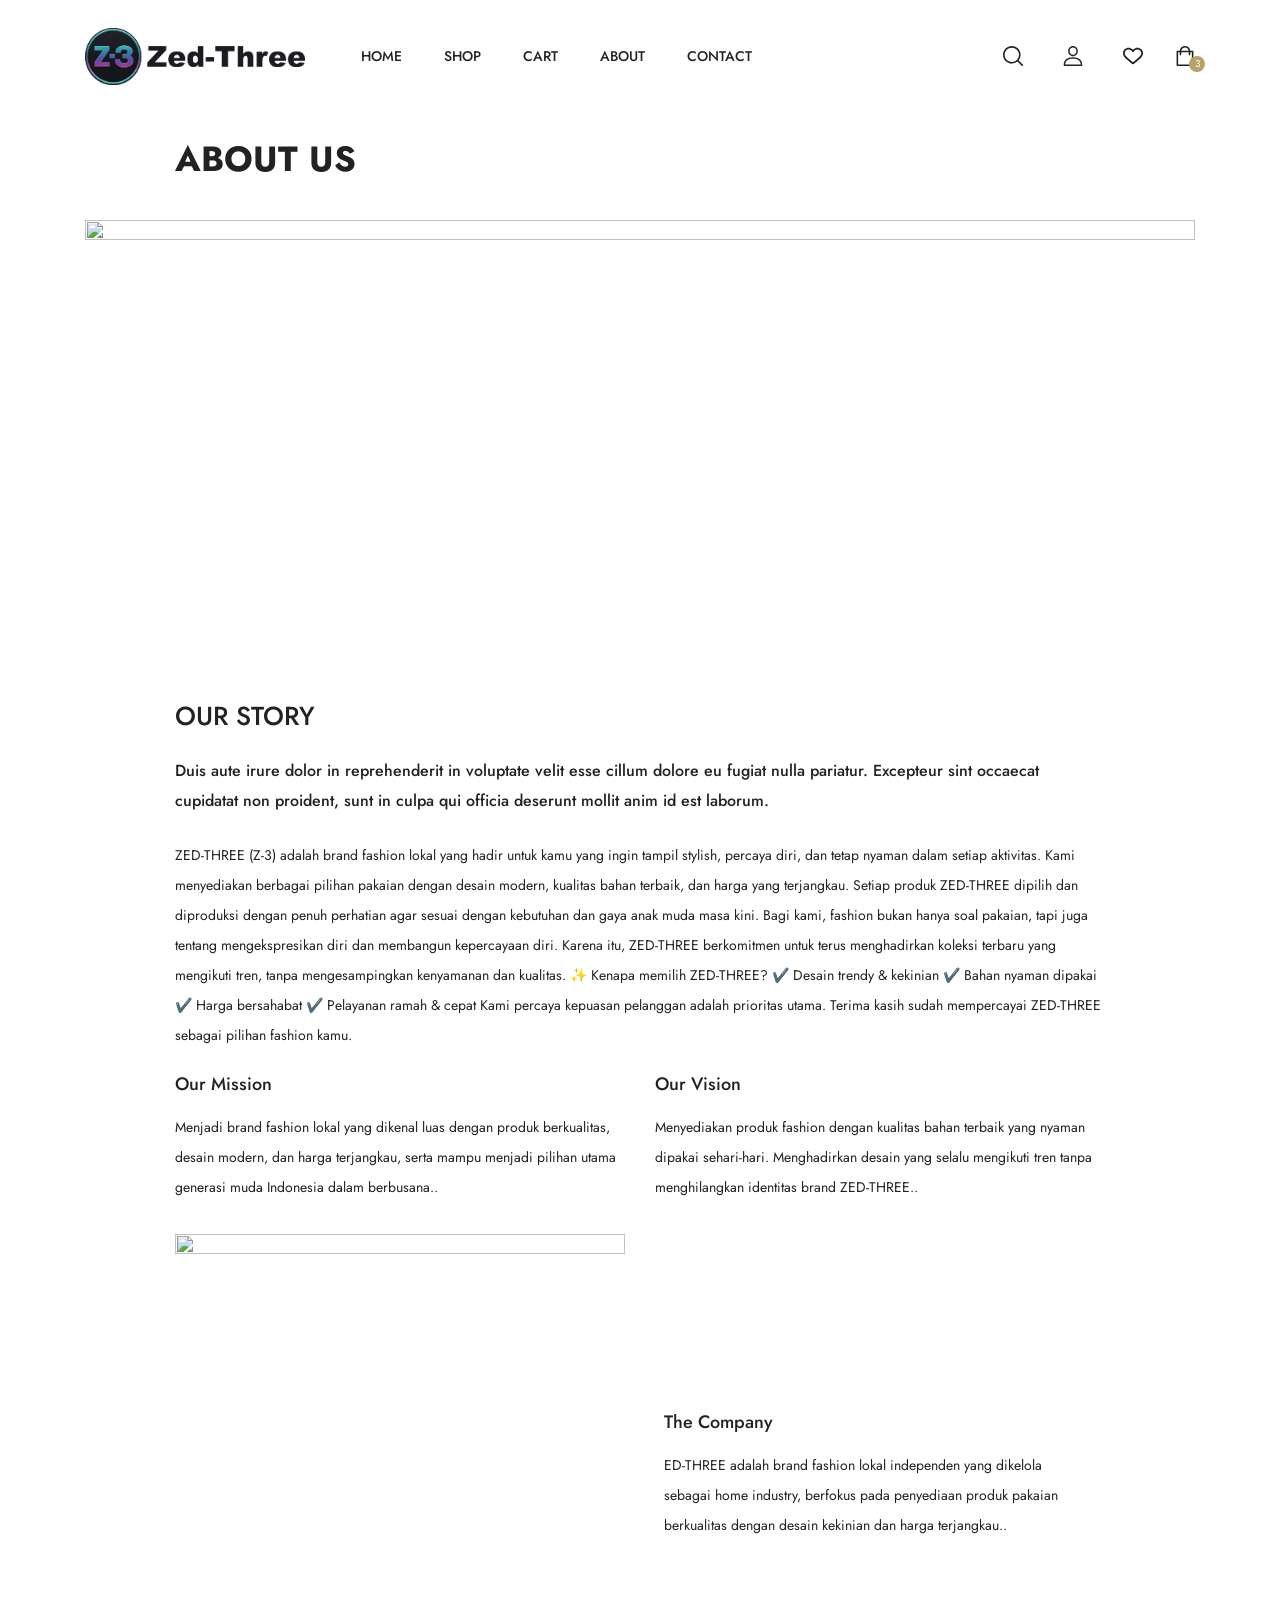
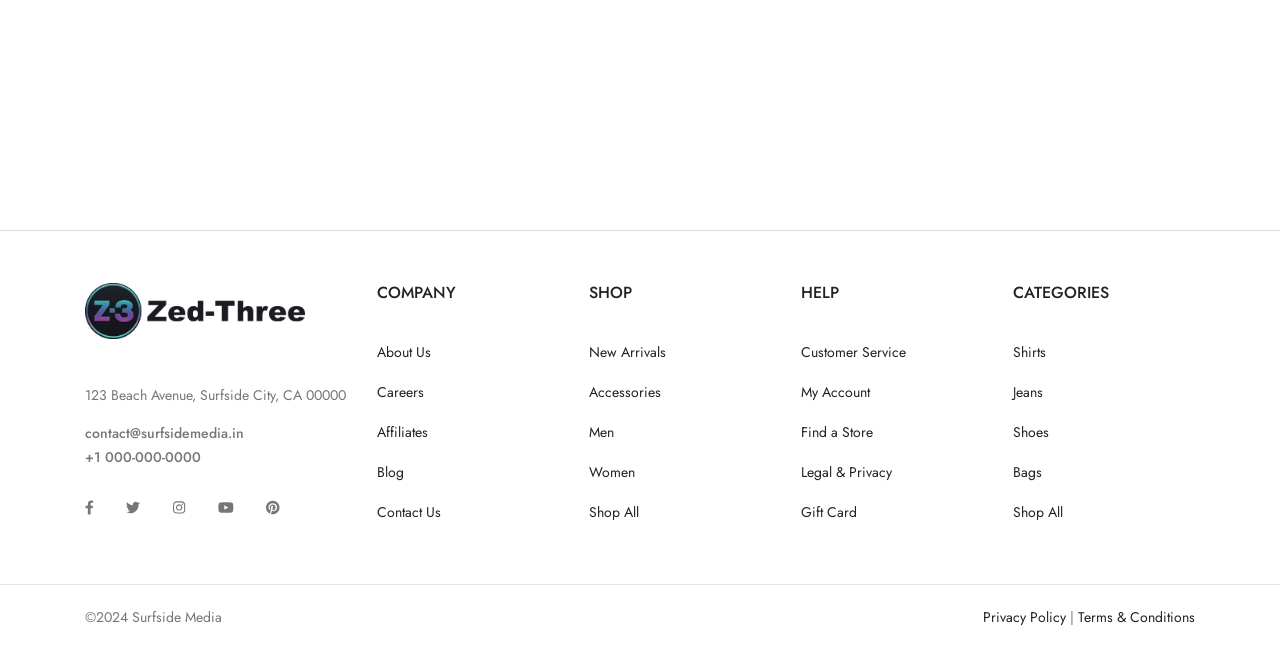
==== about.html @ 5938cc06 "Update about.html" ====
<!DOCTYPE html>
<html dir="ltr" lang="en-US">

<head>
  <title>Surfside Media</title>
  <meta name="viewport" content="width=device-width, initial-scale=1" />
  <meta http-equiv="content-type" content="text/html; charset=utf-8" />
  <meta name="author" content="surfside media" />
  <link rel="shortcut icon" href="assets/images/favicon.ico" type="image/x-icon">
  <link rel="preconnect" href="https://fonts.gstatic.com/">
  <link
    href="https://fonts.googleapis.com/css2?family=Jost:ital,wght@0,200;0,300;0,400;0,500;0,600;0,700;0,800;0,900;1,200;1,300;1,400;1,500;1,600;1,700;1,800;1,900&amp;display=swap"
    rel="stylesheet">
  <link href="https://fonts.googleapis.com/css2?family=Allura&amp;display=swap" rel="stylesheet">
  <link rel="stylesheet" href="assets/css/plugins/swiper.min.css" type="text/css" />
  <link rel="stylesheet" href="assets/css/style.css" type="text/css" />
  <link rel="stylesheet" href="assets/css/custom.css" type="text/css" />
  <link rel="stylesheet" href="https://cdnjs.cloudflare.com/ajax/libs/font-awesome/4.7.0/css/font-awesome.min.css" integrity="sha512-SfTiTlX6kk+qitfevl/7LibUOeJWlt9rbyDn92a1DqWOw9vWG2MFoays0sgObmWazO5BQPiFucnnEAjpAB+/Sw==" crossorigin="anonymous" referrerpolicy="no-referrer">
</head>


<body class="gradient-bg">
  <svg class="d-none">
    <symbol id="icon_nav" viewBox="0 0 25 18">
      <rect width="25" height="2" />
      <rect y="8" width="20" height="2" />
      <rect y="16" width="25" height="2" />
    </symbol>
    <symbol id="icon_facebook" viewBox="0 0 9 15">
      <path
        d="M7.62891 8.31543L8.01172 5.7998H5.57812V4.15918C5.57812 3.44824 5.90625 2.79199 7 2.79199H8.12109V0.631836C8.12109 0.631836 7.10938 0.44043 6.15234 0.44043C4.15625 0.44043 2.84375 1.6709 2.84375 3.8584V5.7998H0.601562V8.31543H2.84375V14.4404H5.57812V8.31543H7.62891Z" />
    </symbol>
    <symbol id="icon_twitter" viewBox="0 0 14 13">
      <path
        d="M12.5508 3.59668C13.0977 3.18652 13.5898 2.69434 13.9727 2.12012C13.4805 2.33887 12.9062 2.50293 12.332 2.55762C12.9336 2.20215 13.3711 1.65527 13.5898 0.97168C13.043 1.2998 12.4141 1.5459 11.7852 1.68262C11.2383 1.1084 10.5 0.780273 9.67969 0.780273C8.09375 0.780273 6.80859 2.06543 6.80859 3.65137C6.80859 3.87012 6.83594 4.08887 6.89062 4.30762C4.51172 4.1709 2.37891 3.02246 0.957031 1.2998C0.710938 1.70996 0.574219 2.20215 0.574219 2.74902C0.574219 3.7334 1.06641 4.6084 1.85938 5.12793C1.39453 5.10059 0.929688 4.99121 0.546875 4.77246V4.7998C0.546875 6.19434 1.53125 7.34277 2.84375 7.61621C2.625 7.6709 2.35156 7.72559 2.10547 7.72559C1.91406 7.72559 1.75 7.69824 1.55859 7.6709C1.91406 8.81934 2.98047 9.63965 4.23828 9.66699C3.25391 10.4326 2.02344 10.8975 0.683594 10.8975C0.4375 10.8975 0.21875 10.8701 0 10.8428C1.25781 11.6631 2.76172 12.1279 4.40234 12.1279C9.67969 12.1279 12.5508 7.78027 12.5508 3.97949C12.5508 3.84277 12.5508 3.7334 12.5508 3.59668Z" />
    </symbol>
    <symbol id="icon_instagram" viewBox="0 0 14 13">
      <path
        d="M7.125 3.2959C5.375 3.2959 3.98047 4.71777 3.98047 6.44043C3.98047 8.19043 5.375 9.58496 7.125 9.58496C8.84766 9.58496 10.2695 8.19043 10.2695 6.44043C10.2695 4.71777 8.84766 3.2959 7.125 3.2959ZM7.125 8.49121C6.00391 8.49121 5.07422 7.58887 5.07422 6.44043C5.07422 5.31934 5.97656 4.41699 7.125 4.41699C8.24609 4.41699 9.14844 5.31934 9.14844 6.44043C9.14844 7.58887 8.24609 8.49121 7.125 8.49121ZM11.1172 3.18652C11.1172 2.77637 10.7891 2.44824 10.3789 2.44824C9.96875 2.44824 9.64062 2.77637 9.64062 3.18652C9.64062 3.59668 9.96875 3.9248 10.3789 3.9248C10.7891 3.9248 11.1172 3.59668 11.1172 3.18652ZM13.1953 3.9248C13.1406 2.94043 12.9219 2.06543 12.2109 1.35449C11.5 0.643555 10.625 0.424805 9.64062 0.370117C8.62891 0.31543 5.59375 0.31543 4.58203 0.370117C3.59766 0.424805 2.75 0.643555 2.01172 1.35449C1.30078 2.06543 1.08203 2.94043 1.02734 3.9248C0.972656 4.93652 0.972656 7.97168 1.02734 8.9834C1.08203 9.96777 1.30078 10.8154 2.01172 11.5537C2.75 12.2646 3.59766 12.4834 4.58203 12.5381C5.59375 12.5928 8.62891 12.5928 9.64062 12.5381C10.625 12.4834 11.5 12.2646 12.2109 11.5537C12.9219 10.8154 13.1406 9.96777 13.1953 8.9834C13.25 7.97168 13.25 4.93652 13.1953 3.9248ZM11.8828 10.0498C11.6914 10.5967 11.2539 11.0068 10.7344 11.2256C9.91406 11.5537 8 11.4717 7.125 11.4717C6.22266 11.4717 4.30859 11.5537 3.51562 11.2256C2.96875 11.0068 2.55859 10.5967 2.33984 10.0498C2.01172 9.25684 2.09375 7.34277 2.09375 6.44043C2.09375 5.56543 2.01172 3.65137 2.33984 2.83105C2.55859 2.31152 2.96875 1.90137 3.51562 1.68262C4.30859 1.35449 6.22266 1.43652 7.125 1.43652C8 1.43652 9.91406 1.35449 10.7344 1.68262C11.2539 1.87402 11.6641 2.31152 11.8828 2.83105C12.2109 3.65137 12.1289 5.56543 12.1289 6.44043C12.1289 7.34277 12.2109 9.25684 11.8828 10.0498Z" />
    </symbol>
    <symbol id="icon_youtube" viewBox="0 0 16 11">
      <path
        d="M15.0117 1.8584C14.8477 1.20215 14.3281 0.682617 13.6992 0.518555C12.5234 0.19043 7.875 0.19043 7.875 0.19043C7.875 0.19043 3.19922 0.19043 2.02344 0.518555C1.39453 0.682617 0.875 1.20215 0.710938 1.8584C0.382812 3.00684 0.382812 5.46777 0.382812 5.46777C0.382812 5.46777 0.382812 7.90137 0.710938 9.07715C0.875 9.7334 1.39453 10.2256 2.02344 10.3896C3.19922 10.6904 7.875 10.6904 7.875 10.6904C7.875 10.6904 12.5234 10.6904 13.6992 10.3896C14.3281 10.2256 14.8477 9.7334 15.0117 9.07715C15.3398 7.90137 15.3398 5.46777 15.3398 5.46777C15.3398 5.46777 15.3398 3.00684 15.0117 1.8584ZM6.34375 7.68262V3.25293L10.2266 5.46777L6.34375 7.68262Z" />
    </symbol>
    <symbol id="icon_pinterest" viewBox="0 0 14 15">
      <path
        d="M13.5625 7.44043C13.5625 3.69434 10.5273 0.65918 6.78125 0.65918C3.03516 0.65918 0 3.69434 0 7.44043C0 10.3389 1.77734 12.7725 4.29297 13.7568C4.23828 13.2373 4.18359 12.417 4.32031 11.8154C4.45703 11.2959 5.11328 8.45215 5.11328 8.45215C5.11328 8.45215 4.92188 8.04199 4.92188 7.44043C4.92188 6.51074 5.46875 5.7998 6.15234 5.7998C6.72656 5.7998 7 6.2373 7 6.75684C7 7.33105 6.61719 8.20605 6.42578 9.02637C6.28906 9.68262 6.78125 10.2295 7.4375 10.2295C8.64062 10.2295 9.57031 8.97168 9.57031 7.13965C9.57031 5.49902 8.39453 4.37793 6.75391 4.37793C4.8125 4.37793 3.69141 5.82715 3.69141 7.30371C3.69141 7.90527 3.91016 8.53418 4.18359 8.8623C4.23828 8.91699 4.23828 8.99902 4.23828 9.05371C4.18359 9.27246 4.04688 9.7373 4.04688 9.81934C4.01953 9.95605 3.9375 9.9834 3.80078 9.92871C2.95312 9.51855 2.43359 8.28809 2.43359 7.27637C2.43359 5.14355 3.99219 3.1748 6.91797 3.1748C9.26953 3.1748 11.1016 4.87012 11.1016 7.1123C11.1016 9.43652 9.625 11.3232 7.57422 11.3232C6.89062 11.3232 6.23438 10.9678 6.01562 10.5303C6.01562 10.5303 5.6875 11.8428 5.60547 12.1436C5.44141 12.7451 5.03125 13.4834 4.75781 13.9209C5.38672 14.1396 6.07031 14.2217 6.78125 14.2217C10.5273 14.2217 13.5625 11.1865 13.5625 7.44043Z" />
    </symbol>
    <symbol id="icon_search" viewBox="0 0 20 20">
      <g clip-path="url(#clip0_6_7)">
        <path
          d="M8.80758 0C3.95121 0 0 3.95121 0 8.80758C0 13.6642 3.95121 17.6152 8.80758 17.6152C13.6642 17.6152 17.6152 13.6642 17.6152 8.80758C17.6152 3.95121 13.6642 0 8.80758 0ZM8.80758 15.9892C4.84769 15.9892 1.62602 12.7675 1.62602 8.80762C1.62602 4.84773 4.84769 1.62602 8.80758 1.62602C12.7675 1.62602 15.9891 4.84769 15.9891 8.80758C15.9891 12.7675 12.7675 15.9892 8.80758 15.9892Z"
          fill="currentColor" />
        <path
          d="M19.7618 18.6122L15.1006 13.9509C14.783 13.6333 14.2686 13.6333 13.951 13.9509C13.6334 14.2683 13.6334 14.7832 13.951 15.1005L18.6122 19.7618C18.771 19.9206 18.9789 20 19.187 20C19.3949 20 19.603 19.9206 19.7618 19.7618C20.0795 19.4444 20.0795 18.9295 19.7618 18.6122Z"
          fill="currentColor" />
      </g>
      <defs>
        <clipPath id="clip0_6_7">
          <rect width="20" height="20" fill="white" />
        </clipPath>
      </defs>
    </symbol>
    <symbol id="icon_user" viewBox="0 0 20 20">
      <g clip-path="url(#clip0_6_29)">
        <path
          d="M10 11.2652C3.99077 11.2652 0.681274 14.108 0.681274 19.2701C0.681274 19.6732 1.00803 20 1.4112 20H18.5888C18.992 20 19.3187 19.6732 19.3187 19.2701C19.3188 14.1083 16.0093 11.2652 10 11.2652ZM2.16768 18.5402C2.45479 14.6805 5.08616 12.7251 10 12.7251C14.9139 12.7251 17.5453 14.6805 17.8326 18.5402H2.16768Z"
          fill="currentColor" />
        <path
          d="M10 0C7.23969 0 5.1582 2.12336 5.1582 4.93895C5.1582 7.83699 7.33023 10.1944 10 10.1944C12.6698 10.1944 14.8419 7.83699 14.8419 4.93918C14.8419 2.12336 12.7604 0 10 0ZM10 8.7348C8.13508 8.7348 6.61805 7.03211 6.61805 4.93918C6.61805 2.92313 8.04043 1.45984 10 1.45984C11.9283 1.45984 13.382 2.95547 13.382 4.93918C13.382 7.03211 11.865 8.7348 10 8.7348Z"
          fill="currentColor" />
      </g>
      <defs>
        <clipPath id="clip0_6_29">
          <rect width="20" height="20" fill="white" />
        </clipPath>
      </defs>
    </symbol>
    <symbol id="icon_cart" viewBox="0 0 20 20">
      <path
        d="M17.6562 4.6875H15.2755C14.9652 2.05164 12.7179 0 10 0C7.28215 0 5.0348 2.05164 4.72445 4.6875H2.34375C1.91227 4.6875 1.5625 5.03727 1.5625 5.46875V19.2188C1.5625 19.6502 1.91227 20 2.34375 20H17.6562C18.0877 20 18.4375 19.6502 18.4375 19.2188V5.46875C18.4375 5.03727 18.0877 4.6875 17.6562 4.6875ZM10 1.5625C11.8548 1.5625 13.3992 2.91621 13.6976 4.6875H6.30238C6.60082 2.91621 8.14516 1.5625 10 1.5625ZM16.875 18.4375H3.125V6.25H4.6875V8.59375C4.6875 9.02523 5.03727 9.375 5.46875 9.375C5.90023 9.375 6.25 9.02523 6.25 8.59375V6.25H13.75V8.59375C13.75 9.02523 14.0998 9.375 14.5312 9.375C14.9627 9.375 15.3125 9.02523 15.3125 8.59375V6.25H16.875V18.4375Z"
        fill="currentColor" />
    </symbol>
    <symbol id="icon_heart" viewBox="0 0 20 20">
      <g clip-path="url(#clip0_6_54)">
        <path
          d="M18.3932 3.30806C16.218 1.13348 12.6795 1.13348 10.5049 3.30806L9.99983 3.81285L9.49504 3.30806C7.32046 1.13319 3.78163 1.13319 1.60706 3.30806C-0.523361 5.43848 -0.537195 8.81542 1.57498 11.1634C3.50142 13.3041 9.18304 17.929 9.4241 18.1248C9.58775 18.2578 9.78467 18.3226 9.9804 18.3226C9.98688 18.3226 9.99335 18.3226 9.99953 18.3223C10.202 18.3317 10.406 18.2622 10.575 18.1248C10.816 17.929 16.4982 13.3041 18.4253 11.1631C20.5371 8.81542 20.5233 5.43848 18.3932 3.30806ZM17.1125 9.98188C15.6105 11.6505 11.4818 15.0919 9.99953 16.3131C8.51724 15.0922 4.38944 11.6511 2.88773 9.98218C1.41427 8.34448 1.40044 6.01214 2.85564 4.55693C3.59885 3.81402 4.57488 3.44227 5.5509 3.44227C6.52693 3.44227 7.50295 3.81373 8.24616 4.55693L9.3564 5.66718C9.48856 5.79934 9.65516 5.87822 9.82999 5.90589C10.1137 5.96682 10.4216 5.88764 10.6424 5.66747L11.7532 4.55693C13.2399 3.07082 15.6582 3.07111 17.144 4.55693C18.5992 6.01214 18.5854 8.34448 17.1125 9.98188Z"
          fill="currentColor" />
      </g>
      <defs>
        <clipPath id="clip0_6_54">
          <rect width="20" height="20" fill="white" />
        </clipPath>
      </defs>
    </symbol>
    <symbol id="icon_star" viewBox="0 0 9 9">
      <path
        d="M4.0172 0.313075L2.91869 2.64013L0.460942 3.0145C0.0201949 3.08129 -0.15644 3.64899 0.163185 3.97415L1.94131 5.78447L1.52075 8.34177C1.44505 8.80402 1.91103 9.15026 2.30131 8.93408L4.5 7.72661L6.69869 8.93408C7.08897 9.14851 7.55495 8.80402 7.47925 8.34177L7.05869 5.78447L8.83682 3.97415C9.15644 3.64899 8.97981 3.08129 8.53906 3.0145L6.08131 2.64013L4.9828 0.313075C4.78598 -0.101718 4.2157 -0.10699 4.0172 0.313075Z" />
    </symbol>
    <symbol id="icon_next_sm" viewBox="0 0 7 11">
      <path
        d="M6.83968 5.89247C7.05344 5.67871 7.05344 5.32158 6.83968 5.10728L1.90756 0.162495C1.69106 -0.0540023 1.33996 -0.0540023 1.12401 0.162495C0.90751 0.378993 0.90751 0.730642 1.12401 0.94714L5.66434 5.50012L1.12346 10.0526C0.906962 10.2696 0.906962 10.6207 1.12346 10.8377C1.33996 11.0542 1.69106 11.0542 1.90701 10.8377L6.83968 5.89247Z"
        fill="currentColor" />
    </symbol>
    <symbol id="icon_prev_sm" viewBox="0 0 7 11">
      <path
        d="M0.160318 5.10778C-0.0534392 5.32153 -0.0534392 5.67866 0.160318 5.89297L5.09244 10.8377C5.30894 11.0542 5.66004 11.0542 5.87599 10.8377C6.09249 10.6213 6.09249 10.2696 5.87599 10.0531L1.33566 5.50012L5.87654 0.947687C6.09304 0.730642 6.09304 0.379541 5.87654 0.162495C5.66004 -0.0540027 5.30894 -0.0540027 5.09299 0.162495L0.160318 5.10778Z"
        fill="currentColor" />
    </symbol>
    <symbol id="icon_next_md" viewBox="0 0 25 25">
      <path
        d="M19.017 13.3923L7.77464 24.631C7.28133 25.123 6.48209 25.123 5.98753 24.631C5.49423 24.1389 5.49423 23.3397 5.98753 22.8476L16.3382 12.5007L5.98878 2.15376C5.49547 1.66169 5.49547 0.862455 5.98878 0.369148C6.48209 -0.122915 7.28257 -0.122915 7.77588 0.369148L19.0183 11.6078C19.5041 12.0948 19.5041 12.9066 19.017 13.3923Z"
        fill="currentColor" />
    </symbol>
    <symbol id="icon_prev_md" viewBox="0 0 25 25">
      <path
        d="M5.98293 11.6078L17.2253 0.369152C17.7186 -0.12291 18.5179 -0.12291 19.0124 0.369152C19.5057 0.861216 19.5057 1.66045 19.0124 2.15252L8.66176 12.4994L19.0112 22.8463C19.5045 23.3384 19.5045 24.1376 19.0112 24.631C18.5179 25.123 17.7174 25.123 17.2241 24.631L5.98168 13.3924C5.49595 12.9054 5.49595 12.0936 5.98293 11.6078Z"
        fill="currentColor" />
    </symbol>
    <symbol id="icon_shield" viewBox="0 0 52 52">
      <g clip-path="url(#clip0_23_87)">
        <path
          d="M48.0886 14.1089L48.0871 14.0684C48.0644 13.569 48.0494 13.0405 48.0402 12.4526C47.9978 9.58543 45.7186 7.21379 42.851 7.05352C36.8724 6.71987 32.2473 4.77035 28.2955 0.918523L28.2618 0.886388C26.9728 -0.295463 25.0285 -0.295463 23.7391 0.886388L23.7054 0.918523C19.7536 4.77035 15.1285 6.71987 9.14984 7.05391C6.28269 7.21379 4.00309 9.58543 3.96064 12.453C3.95192 13.037 3.93644 13.5654 3.91383 14.0684L3.91145 14.1625C3.79521 20.259 3.6508 27.8464 6.18906 34.7332C7.58475 38.5203 9.69851 41.8124 12.4712 44.5185C15.6292 47.6002 19.7655 50.0469 24.765 51.7901C24.9277 51.8468 25.0967 51.8928 25.2689 51.9274C25.5117 51.9758 25.7561 52 26.0004 52C26.2448 52 26.4896 51.9758 26.732 51.9274C26.9042 51.8928 27.0744 51.8464 27.2378 51.7893C32.2314 50.0429 36.3634 47.5951 39.5185 44.5137C42.2901 41.8068 44.4038 38.514 45.8007 34.726C48.3485 27.8186 48.2045 20.2169 48.0886 14.1089ZM42.9379 33.6704C40.2608 40.9289 34.7959 45.9138 26.2309 48.909C26.2004 48.9194 26.1679 48.9285 26.1341 48.9352C26.0457 48.9527 25.9556 48.9527 25.866 48.9348C25.8326 48.9281 25.8001 48.9194 25.7699 48.909C17.1959 45.9193 11.7274 40.9372 9.05224 33.6783C6.71274 27.3303 6.84525 20.3653 6.96228 14.2208L6.96308 14.1867C6.98688 13.6586 7.00275 13.1056 7.01148 12.4978C7.03052 11.2247 8.04456 10.1714 9.32004 10.1004C12.7033 9.91154 15.6756 9.25773 18.4067 8.10167C21.1342 6.94719 23.5566 5.31982 25.8116 3.12671C25.9263 3.02991 26.075 3.02951 26.1893 3.12671C28.4447 5.31982 30.8671 6.94719 33.5942 8.10167C36.3253 9.25773 39.2976 9.91154 42.6812 10.1004C43.9567 10.1714 44.9708 11.2247 44.9894 12.4982C44.9985 13.1092 45.0144 13.6622 45.0382 14.1867C45.1548 20.3383 45.2842 27.3088 42.9379 33.6704Z"
          fill="currentColor" />
        <path
          d="M25.9997 13.042C18.8538 13.042 13.0405 18.8557 13.0405 26.0011C13.0405 33.147 18.8538 38.9607 25.9997 38.9607C33.1451 38.9607 38.9588 33.147 38.9588 26.0011C38.9588 18.8557 33.1451 13.042 25.9997 13.042ZM25.9997 35.909C20.5363 35.909 16.0918 31.4645 16.0918 26.0011C16.0918 20.5378 20.5363 16.0932 25.9997 16.0932C31.4626 16.0932 35.9072 20.5378 35.9072 26.0011C35.9072 31.4645 31.4626 35.909 25.9997 35.909Z"
          fill="currentColor" />
        <path
          d="M29.7242 21.9775L23.7051 27.9966L22.0713 26.3629C21.4755 25.767 20.5094 25.767 19.9135 26.3629C19.318 26.9588 19.318 27.9248 19.9135 28.5203L22.6264 31.2332C22.9243 31.5311 23.3147 31.6799 23.7051 31.6799C24.0954 31.6799 24.4858 31.5311 24.7838 31.2332L31.882 24.1349C32.4775 23.539 32.4775 22.573 31.882 21.9775C31.2862 21.3812 30.3201 21.3812 29.7242 21.9775Z"
          fill="currentColor" />
      </g>
      <defs>
        <clipPath id="clip0_23_87">
          <rect width="52" height="52" fill="white" />
        </clipPath>
      </defs>
    </symbol>
    <symbol id="icon_headphone" viewBox="0 0 53 52">
      <path
        d="M53 28.4375C53 24.2062 49.9411 20.7319 46.0792 20.4368C45.6211 18.9222 44.3835 17.7338 42.824 17.3216C41.7841 8.93425 34.8423 2.53906 26.5 2.53906C18.1577 2.53906 11.2159 8.93425 10.1761 17.3216C8.61664 17.7338 7.3789 18.9221 6.92095 20.4368C6.7868 20.4471 6.65367 20.4612 6.52159 20.4791V10.5625C6.52159 9.72116 5.82638 9.03906 4.96885 9.03906C4.11133 9.03906 3.41612 9.72116 3.41612 10.5625V21.6984C1.36268 23.1288 0 25.6143 0 28.4375C0 32.6688 3.05889 36.1432 6.92085 36.4382C7.37746 37.948 8.60867 39.1334 10.1612 39.5492C10.8227 43.3268 14.1828 46.2109 18.2188 46.2109H18.5778C19.2275 48.098 21.0477 49.4609 23.1875 49.4609H29.8125C32.4952 49.4609 34.6777 47.3196 34.6777 44.6875C34.6777 42.0554 32.4952 39.9141 29.8125 39.9141H23.1875C21.0477 39.9141 19.2275 41.277 18.5778 43.1641H18.2188C15.8707 43.1641 13.8908 41.5903 13.3156 39.4615C15.1425 38.8432 16.459 37.1404 16.459 35.1406V21.7344C16.459 19.7276 15.1334 18.02 13.2966 17.4072C14.2665 10.6781 19.8332 5.58594 26.5 5.58594C33.1668 5.58594 38.7335 10.6781 39.7034 17.4072C37.8666 18.02 36.541 19.7276 36.541 21.7344V35.1406C36.541 37.6607 38.6307 39.7109 41.1992 39.7109H41.6133C43.7224 39.7109 45.5076 38.3281 46.0792 36.4382C49.9411 36.1432 53 32.6688 53 28.4375ZM23.1875 42.9609H29.8125C30.7829 42.9609 31.5723 43.7355 31.5723 44.6875C31.5723 45.6395 30.7829 46.4141 29.8125 46.4141H23.1875C22.2171 46.4141 21.4277 45.6395 21.4277 44.6875C21.4277 43.7355 22.2171 42.9609 23.1875 42.9609ZM3.10547 28.4375C3.10547 26.0216 4.7022 23.9415 6.72852 23.5334V33.3415C4.7022 32.9335 3.10547 30.8534 3.10547 28.4375ZM13.3535 35.1406C13.3535 35.9806 12.657 36.6641 11.8008 36.6641H11.3867C10.5305 36.6641 9.83398 35.9806 9.83398 35.1406C9.83398 30.252 9.83398 26.2535 9.83398 21.7344C9.83398 20.8944 10.5305 20.2109 11.3867 20.2109H11.8008C12.657 20.2109 13.3535 20.8944 13.3535 21.7344V35.1406ZM43.166 35.1406C43.166 35.9806 42.4695 36.6641 41.6133 36.6641H41.1992C40.343 36.6641 39.6465 35.9806 39.6465 35.1406V21.7344C39.6465 20.8944 40.343 20.2109 41.1992 20.2109H41.6133C42.4695 20.2109 43.166 20.8944 43.166 21.7344V35.1406ZM46.2715 33.3416V23.5335C48.2978 23.9416 49.8945 26.0217 49.8945 28.4376C49.8945 30.8535 48.2978 32.9335 46.2715 33.3416Z"
        fill="currentColor" />
    </symbol>
    <symbol id="icon_shipping" viewBox="0 0 52 52">
      <path
        d="M47.125 43.875H43.875V21.125C43.875 20.2276 43.1475 19.5 42.25 19.5H33.3125H25.1875H17.875V7.3125C17.875 5.36027 17.1146 3.52402 15.7328 2.14104C14.3509 0.760398 12.5146 0 10.5625 0C6.53037 0 3.25 3.28037 3.25 7.3125C3.25 8.20991 3.97749 8.9375 4.875 8.9375C5.77251 8.9375 6.5 8.20991 6.5 7.3125C6.5 5.07244 8.32244 3.25 10.5625 3.25C11.6472 3.25 12.6676 3.6727 13.4347 4.43909C14.2023 5.20731 14.625 6.22781 14.625 7.3125V21.125V39.2057C11.8246 39.9291 9.75 42.4768 9.75 45.5C9.75 49.0841 12.6659 52 16.25 52C19.2732 52 21.8209 49.9254 22.5443 47.125H42.25H47.125C48.0225 47.125 48.75 46.3974 48.75 45.5C48.75 44.6026 48.0225 43.875 47.125 43.875ZM31.6875 22.75V26H26.8125V22.75H31.6875ZM16.25 48.75C14.4579 48.75 13 47.2921 13 45.5C13 43.7079 14.4579 42.25 16.25 42.25C18.0421 42.25 19.5 43.7079 19.5 45.5C19.5 47.2921 18.0421 48.75 16.25 48.75ZM22.5443 43.875C21.9552 41.5942 20.1558 39.7948 17.875 39.2057V22.75H23.5625V27.625C23.5625 28.5224 24.29 29.25 25.1875 29.25H33.3125C34.21 29.25 34.9375 28.5224 34.9375 27.625V22.75H40.625V43.875H22.5443Z"
        fill="currentColor" />
    </symbol>
    <symbol id="icon_home" viewBox="0 0 18 18">
      <g clip-path="url(#clip0_171_682)">
        <path
          d="M17.6977 8.0467L16.1771 6.66115V2.06683C16.1771 1.77451 15.9401 1.53748 15.6477 1.53748H11.9874C11.6951 1.53748 11.4581 1.77447 11.4581 2.06683V2.36123L9.62165 0.687897C9.26717 0.364846 8.73262 0.364881 8.37828 0.687862L0.302275 8.04673C0.0183538 8.30548 -0.0754781 8.70415 0.0632483 9.06236C0.20201 9.42057 0.539861 9.652 0.924012 9.652H2.21386V17.025C2.21386 17.3173 2.45085 17.5544 2.7432 17.5544H7.16983C7.46215 17.5544 7.69917 17.3174 7.69917 17.025V12.5483H10.3008V17.025C10.3008 17.3174 10.5378 17.5544 10.8301 17.5544H15.2566C15.5489 17.5544 15.7859 17.3174 15.7859 17.025V9.65204H17.076C17.4601 9.65204 17.798 9.42057 17.9368 9.0624C18.0755 8.70415 17.9817 8.30548 17.6977 8.0467ZM15.2566 8.59334C14.9642 8.59334 14.7272 8.83033 14.7272 9.12269V16.4957H11.3595V12.019C11.3595 11.7267 11.1225 11.4897 10.8301 11.4897H7.16983C6.8775 11.4897 6.64048 11.7266 6.64048 12.019V16.4957H3.27252V9.12269C3.27252 8.83037 3.03553 8.59334 2.74317 8.59334H1.27424L9.00002 1.55365L11.631 3.95099C11.7859 4.09218 12.0096 4.12857 12.2013 4.04395C12.3931 3.95922 12.5168 3.76931 12.5168 3.55971V2.59618H15.1184V6.89494C15.1184 7.0439 15.1811 7.1859 15.2913 7.28623L16.7257 8.59334H15.2566Z"
          fill="currentColor" />
      </g>
      <defs>
        <clipPath id="clip0_171_682">
          <rect width="18" height="18" fill="white" />
        </clipPath>
      </defs>
    </symbol>
    <symbol id="icon_hanger" viewBox="0 0 18 18">
      <g clip-path="url(#clip0_171_678)">
        <path
          d="M16.8037 12.0285L11.9362 9.10027C11.2525 8.68897 10.492 8.42791 9.70506 8.32972V7.59625C9.70506 7.18302 9.94168 6.79836 10.3225 6.59223C11.2687 6.08013 11.8258 5.09383 11.7763 4.01814C11.7108 2.59335 10.5588 1.43964 9.13226 1.37414C7.53307 1.30122 6.2246 2.5744 6.2246 4.14846C6.2246 4.53683 6.53949 4.85159 6.92772 4.85159C7.31609 4.85159 7.63085 4.53683 7.63085 4.14846C7.63085 3.37008 8.2778 2.74249 9.06758 2.77888C9.76659 2.81101 10.3394 3.38381 10.3715 4.08282C10.3961 4.61483 10.1208 5.10249 9.65302 5.35558C8.81778 5.80767 8.29881 6.66625 8.29881 7.59625V8.32931C7.51521 8.42654 6.75743 8.6854 6.07559 9.09341L1.20123 12.0104H1.2011C0.461305 12.4532 0.000978114 13.2638 1.68088e-05 14.1261C-0.00149381 15.4906 1.1014 16.5962 2.46604 16.5979L15.5281 16.6131H15.5311C16.8911 16.6131 17.9984 15.5074 18 14.147C18.001 13.2848 17.5426 12.4729 16.8037 12.0285ZM15.5311 15.2069C15.5307 15.2069 15.5302 15.2069 15.5299 15.2069L2.46782 15.1916C1.8817 15.191 1.40558 14.7137 1.40627 14.1278C1.40668 13.7566 1.60484 13.4076 1.92331 13.217H1.92317L6.79767 10.3001C8.15613 9.48713 9.85324 9.48837 11.2113 10.3052L16.0789 13.2335C16.3968 13.4248 16.5942 13.7743 16.5938 14.1453C16.5931 14.7309 16.1165 15.2069 15.5311 15.2069Z"
          fill="currentColor" />
      </g>
      <defs>
        <clipPath id="clip0_171_678">
          <rect width="18" height="18" fill="white" />
        </clipPath>
      </defs>
    </symbol>
    <symbol id="icon_sharing" viewBox="0 0 16 19">
      <path
        d="M12.8 11.8044C11.9413 11.8044 11.1606 12.1445 10.5853 12.6969L7.16295 10.5766C7.35822 10.1241 7.46667 9.6256 7.46667 9.10222C7.46667 8.57885 7.35822 8.08039 7.16292 7.62788L10.5853 5.50759C11.1606 6.05995 11.9413 6.4 12.8 6.4C14.5645 6.4 16 4.96448 16 3.2C16 1.43552 14.5645 0 12.8 0C11.0355 0 9.6 1.43552 9.6 3.2C9.6 3.72092 9.72519 4.21316 9.94695 4.64825L6.60469 6.71893C5.91932 5.89461 4.88661 5.36889 3.73333 5.36889C1.67477 5.36889 0 7.04366 0 9.10222C0 11.1608 1.67477 12.8356 3.73333 12.8356C4.88661 12.8356 5.91932 12.3098 6.60469 11.4855L9.94695 13.5562C9.72519 13.9913 9.6 14.4835 9.6 15.0044C9.6 16.7689 11.0355 18.2044 12.8 18.2044C14.5645 18.2044 16 16.7689 16 15.0044C16 13.24 14.5645 11.8044 12.8 11.8044ZM12.8 1.06667C13.9763 1.06667 14.9333 2.02368 14.9333 3.2C14.9333 4.37632 13.9763 5.33333 12.8 5.33333C11.6237 5.33333 10.6667 4.37632 10.6667 3.2C10.6667 2.02368 11.6237 1.06667 12.8 1.06667ZM3.73333 11.7689C2.26293 11.7689 1.06667 10.5726 1.06667 9.10222C1.06667 7.63182 2.26293 6.43556 3.73333 6.43556C5.20373 6.43556 6.4 7.63182 6.4 9.10222C6.4 10.5726 5.20373 11.7689 3.73333 11.7689ZM12.8 17.1378C11.6237 17.1378 10.6667 16.1808 10.6667 15.0044C10.6667 13.8281 11.6237 12.8711 12.8 12.8711C13.9763 12.8711 14.9333 13.8281 14.9333 15.0044C14.9333 16.1808 13.9763 17.1378 12.8 17.1378Z"
        fill="currentColor" />
    </symbol>
    <symbol id="icon_close" viewBox="0 0 12 12">
      <path d="M0.311322 10.6261L10.9374 0L12 1.06261L1.37393 11.6887L0.311322 10.6261Z" fill="currentColor" />
      <path d="M1.06261 0.106781L11.6887 10.7329L10.6261 11.7955L0 1.16939L1.06261 0.106781Z" fill="currentColor" />
    </symbol>
    <symbol id="icon_view" viewBox="0 0 18 18">
      <path
        d="M17.6785 8.58827C17.5212 8.38709 13.7733 3.6604 9.00022 3.6604C4.22675 3.6604 0.478773 8.38709 0.321484 8.58827L0 8.99976L0.321484 9.41125C0.478773 9.61243 4.22675 14.3393 9.00022 14.3393C13.7733 14.3393 17.5212 9.61243 17.6785 9.41125L18 8.99976L17.6785 8.58827ZM9.00022 13.0028C5.64324 13.0028 2.71312 10.0963 1.72773 8.99998C2.71357 7.90341 5.64346 4.99736 9.00022 4.99736C12.3568 4.99736 15.2869 7.90364 16.2725 8.99998C15.2864 10.0965 12.3565 13.0028 9.00022 13.0028Z"
        fill="currentColor" />
      <path
        d="M9.00007 5.34314C6.98339 5.34314 5.34277 6.98353 5.34277 8.99999C5.34277 11.0169 6.98339 12.6575 9.00007 12.6575C11.0168 12.6575 12.6574 11.0169 12.6574 8.99999C12.6574 6.98353 11.0168 5.34314 9.00007 5.34314ZM9.00007 11.3206C7.72038 11.3206 6.67951 10.2795 6.67951 8.99977C6.67951 7.72052 7.72038 6.67965 9.00007 6.67965C10.2796 6.67965 11.3206 7.72052 11.3206 8.99977C11.3206 10.2795 10.2796 11.3206 9.00007 11.3206Z"
        fill="currentColor" />
    </symbol>
    <symbol id="icon_gift" viewBox="0 0 45 45">
      <g clip-path="url(#clip0_103_552)">
        <path
          d="M42.3288 13.1443L40.0744 6.95021C39.3286 4.90095 37.0545 3.84037 35.0053 4.58648L30.8603 6.09521C30.867 6.05469 30.8739 6.01417 30.8797 5.9733C31.1516 4.06194 30.3512 2.21668 28.7391 1.03736C27.2149 -0.0777035 25.2643 -0.309207 23.5216 0.417824C21.7787 1.14494 20.5711 2.69393 20.2922 4.55501L19.7 8.37447L16.6377 5.66753C15.2227 4.41676 13.302 4.00613 11.4996 4.56969C7.53123 5.80983 6.44534 10.8941 9.52248 13.6558C9.57777 13.7054 9.63419 13.7532 9.69115 13.8003L5.27359 15.4082C3.21985 16.1557 2.16217 18.423 2.90995 20.4772L5.16443 26.6713L7.97183 25.6558V41.0451C7.97183 43.2258 9.72841 45.0001 11.9092 45.0001C12.2951 45.0001 37.4585 45.0001 38.2757 45.0001C40.4565 45.0001 42.2307 43.2259 42.2307 41.0451V21.0944C41.3836 21.0944 20.4865 21.0944 20.4865 21.0944L42.3288 13.1443ZM35.9071 7.06411C36.59 6.81556 37.3482 7.16897 37.5967 7.85205L38.9495 11.5685L26.5613 16.0775L24.7578 11.1222L35.9071 7.06411ZM22.8987 4.95228C23.0405 4.00534 23.6529 3.21995 24.5366 2.85125C25.4121 2.48598 26.4021 2.5947 27.1823 3.16537C28.9536 4.46123 28.5289 6.94353 26.5088 7.67908C26.1701 7.80231 23.9626 8.60589 23.8559 8.64465L22.2347 9.23466L22.8987 4.95228ZM22.28 12.024L24.0835 16.9791C23.217 17.2946 22.4724 17.5655 21.6059 17.881L19.8023 12.9257L22.28 12.024ZM12.2859 7.08609C13.1885 6.80413 14.1647 7.00048 14.8914 7.64278L18.3086 10.6636C17.3172 11.0245 14.9729 11.8777 14.0221 12.2236C13.065 12.5718 12.0413 12.3736 11.2835 11.6933C9.69774 10.2702 10.3022 7.70607 12.2859 7.08609ZM6.74013 23.2918L5.38741 19.5753C5.13815 18.8909 5.4905 18.1348 6.17535 17.8855L17.3247 13.8275L19.1282 18.7827L6.74013 23.2918ZM29.0473 23.7311H39.6115V41.0451C39.6115 41.772 39.0025 42.3634 38.2756 42.3634H29.0473V23.7311ZM23.774 23.7311H26.4282V42.3634H23.774V23.7311ZM21.1549 23.7311V42.3634H11.9091C11.1821 42.3634 10.5907 41.7719 10.5907 41.045V24.6961L13.242 23.7311H21.1549Z"
          fill="currentColor" />
      </g>
      <defs>
        <clipPath id="clip0_103_552">
          <rect width="45" height="45" fill="white" />
        </clipPath>
      </defs>
    </symbol>
    <symbol id="icon_degree" viewBox="0 0 40 30">
      <path
        d="M25.1785 26.2222C24.5971 26.2222 24.0926 25.7901 24.0173 25.1984C23.9358 24.5563 24.3899 23.9697 25.0317 23.8879C28.7347 23.4161 32.0507 22.4127 34.3688 21.062C36.4889 19.8269 37.6562 18.3749 37.6562 16.9736C37.6562 15.4291 36.2902 14.1653 35.144 13.3767C34.6109 13.0099 34.476 12.2806 34.8428 11.7471C35.2096 11.214 35.9393 11.0791 36.4724 11.4459C38.7802 13.0334 40 14.9447 40 16.9739C40 19.2767 38.461 21.3907 35.549 23.0871C32.9278 24.6142 29.3936 25.6952 25.328 26.2131C25.2776 26.2192 25.2276 26.2222 25.1785 26.2222Z"
        fill="currentColor" />
      <path
        d="M19.7144 24.5435L16.5894 21.4185C16.1316 20.9607 15.3897 20.9607 14.932 21.4185C14.4745 21.8759 14.4745 22.6181 14.932 23.0756L15.8451 23.9887C12.3441 23.627 9.16353 22.8119 6.70076 21.6275C3.93189 20.296 2.34375 18.5996 2.34375 16.9736C2.34375 15.5945 3.48084 14.1611 5.54536 12.9373C6.1023 12.6074 6.28602 11.8884 5.95613 11.3318C5.62592 10.7749 4.90693 10.5911 4.35029 10.921C0.754701 13.0524 0 15.3888 0 16.9736C0 19.5737 2.01905 21.9767 5.68513 23.74C8.53059 25.1081 12.2113 26.0245 16.2213 26.3791L14.932 27.6685C14.4745 28.126 14.4745 28.8681 14.932 29.3259C15.1609 29.5545 15.4608 29.6689 15.7608 29.6689C16.0605 29.6689 16.3605 29.5545 16.5894 29.3259L19.7144 26.2009C20.1718 25.7431 20.1718 25.0009 19.7144 24.5435Z"
        fill="currentColor" />
      <path
        d="M12.2756 14.6268V14.3448C12.2756 13.3502 11.6668 13.1574 10.8504 13.1574C10.3456 13.1574 10.1824 12.7121 10.1824 12.2669C10.1824 11.8213 10.3456 11.3761 10.8504 11.3761C11.4144 11.3761 12.0082 11.3019 12.0082 10.0995C12.0082 9.23861 11.5184 9.03078 10.9096 9.03078C10.1824 9.03078 9.81128 9.209 9.81128 9.78792C9.81128 10.2924 9.5885 10.6339 8.7276 10.6339C7.65887 10.6339 7.52551 10.4111 7.52551 9.69851C7.52551 8.54097 8.35651 7.04164 10.9096 7.04164C12.795 7.04164 14.2199 7.72432 14.2199 9.72841C14.2199 10.8118 13.8192 11.8213 13.077 12.1628C13.9528 12.4893 14.591 13.1424 14.591 14.3448V14.6268C14.591 17.0612 12.9137 17.9816 10.8355 17.9816C8.28235 17.9816 7.30273 16.4231 7.30273 15.1761C7.30273 14.5081 7.58472 14.3299 8.40106 14.3299C9.35108 14.3299 9.5885 14.5377 9.5885 15.102C9.5885 15.7996 10.2419 15.9629 10.9096 15.9629C11.9191 15.9629 12.2756 15.5918 12.2756 14.6268Z"
        fill="currentColor" />
      <path
        d="M23.5991 14.3448V14.4785C23.5991 17.0316 22.0106 17.9816 19.9623 17.9816C17.9139 17.9816 16.3105 17.0316 16.3105 14.4785V10.5448C16.3105 7.99165 17.9582 7.04164 20.096 7.04164C22.6045 7.04164 23.5991 8.60018 23.5991 9.83217C23.5991 10.5448 23.2576 10.7672 22.5154 10.7672C21.8773 10.7672 21.313 10.604 21.313 9.92128C21.313 9.35732 20.7194 9.06038 20.0218 9.06038C19.1459 9.06038 18.6262 9.52059 18.6262 10.5448V11.8805C19.1014 11.3611 19.7694 11.2274 20.482 11.2274C22.1739 11.2274 23.5991 11.9696 23.5991 14.3448ZM18.6262 14.6418C18.6262 15.6659 19.131 16.1112 19.9623 16.1112C20.7936 16.1112 21.2834 15.6659 21.2834 14.6418V14.5081C21.2834 13.4244 20.7936 13.0088 19.9473 13.0088C19.1459 13.0088 18.6262 13.3948 18.6262 14.3744V14.6418Z"
        fill="currentColor" />
      <path
        d="M25.3926 14.4785V10.5448C25.3926 7.99165 26.9807 7.04164 29.0294 7.04164C31.0777 7.04164 32.6808 7.99165 32.6808 10.5448V14.4785C32.6808 17.0316 31.0777 17.9816 29.0294 17.9816C26.9807 17.9816 25.3926 17.0316 25.3926 14.4785ZM30.3651 10.5448C30.3651 9.52059 29.8607 9.06038 29.0294 9.06038C28.1981 9.06038 27.7083 9.52059 27.7083 10.5448V14.4785C27.7083 15.5027 28.1981 15.9629 29.0294 15.9629C29.8607 15.9629 30.3651 15.5027 30.3651 14.4785V10.5448Z"
        fill="currentColor" />
      <path
        d="M35.5 7.03126C33.5612 7.03126 31.9844 5.45411 31.9844 3.51563C31.9844 1.57715 33.5612 0 35.5 0C37.4385 0 39.0156 1.57715 39.0156 3.51563C39.0156 5.45411 37.4385 7.03126 35.5 7.03126ZM35.5 2.34375C34.8536 2.34375 34.3281 2.86957 34.3281 3.51563C34.3281 4.16199 34.8536 4.68751 35.5 4.68751C36.1461 4.68751 36.6719 4.16199 36.6719 3.51563C36.6719 2.86957 36.1461 2.34375 35.5 2.34375Z"
        fill="currentColor" />
    </symbol>
    <symbol id="icon_play" viewBox="0 0 16 20">
      <path
        d="M15.4465 9.04281C15.4206 8.99101 15.3947 8.9651 15.3688 8.9392C15.317 8.86149 15.2652 8.80968 15.1875 8.73197C15.1098 8.65426 15.0062 8.57655 14.9285 8.52474L8.99656 4.43198L3.03874 0.313318C2.65019 0.0283787 2.15802 -0.0493319 1.71766 0.0283788C1.2773 0.106089 0.862847 0.365125 0.603811 0.753678C0.500197 0.909099 0.422487 1.06452 0.370679 1.21994C0.318872 1.34946 0.292969 1.47898 0.292969 1.6344C0.292969 1.6603 0.292969 1.71211 0.292969 1.73801V10.0012V18.2386C0.292969 18.7307 0.500197 19.1711 0.81104 19.4819C1.09598 19.7928 1.53634 20 2.02851 20C2.23573 20 2.44296 19.9741 2.62429 19.8964C2.80561 19.8446 2.96103 19.741 3.11646 19.6115L8.99656 15.5446L14.9026 11.4518C14.9285 11.4259 14.9803 11.4 15.0062 11.3741C15.3688 11.0892 15.602 10.7006 15.6797 10.2862C15.7574 9.87173 15.6797 9.40546 15.4465 9.04281ZM14.1514 10.3639L8.19355 14.4826L2.33935 18.5235C2.31345 18.5235 2.28754 18.5494 2.28754 18.5494C2.26164 18.5753 2.20983 18.6012 2.15802 18.6271C2.10622 18.653 2.08031 18.653 2.02851 18.653C1.92489 18.653 1.82128 18.6012 1.74357 18.5494C1.66586 18.4717 1.63995 18.3681 1.63995 18.2645V10.0012H1.61405V1.84163C1.61405 1.81572 1.61405 1.78982 1.61405 1.76392V1.73801C1.61405 1.71211 1.61405 1.68621 1.63995 1.6603C1.63995 1.6344 1.66586 1.6085 1.66586 1.58259C1.69176 1.55669 1.69176 1.55669 1.69176 1.53078C1.74357 1.45307 1.84718 1.40127 1.92489 1.40127C2.02851 1.37536 2.10622 1.40127 2.20983 1.45307C2.23573 1.47898 2.26164 1.47898 2.28754 1.50488L8.19355 5.59764L14.1255 9.6904C14.1514 9.71631 14.1773 9.71631 14.1773 9.74221C14.2032 9.76811 14.2032 9.79402 14.2291 9.79402C14.2809 9.89763 14.3068 10.0012 14.3068 10.1049C14.2809 10.2085 14.2291 10.3121 14.1514 10.3639Z"
        fill="currentColor" />
    </symbol>
    <symbol id="icon_pause" viewBox="0 0 14 22">
      <path
        d="M1 20.7391V1.26087C1 1.1168 1.1168 1 1.26087 1C1.40494 1 1.52174 1.1168 1.52174 1.26087V20.7391C1.52174 20.8832 1.40494 21 1.26087 21C1.1168 21 1 20.8832 1 20.7391Z"
        stroke="currentColor" />
      <path
        d="M12.4785 20.7391V1.26087C12.4785 1.1168 12.5953 1 12.7394 1C12.8835 1 13.0003 1.1168 13.0003 1.26087V20.7391C13.0003 20.8832 12.8835 21 12.7394 21C12.5953 21 12.4785 20.8832 12.4785 20.7391Z"
        stroke="currentColor" />
    </symbol>
    <symbol id="icon_zoom" viewBox="0 0 16 16">
      <path
        d="M11.0769 0V1.23077H12.6769C13.2374 1.23215 13.7909 1.10588 14.2954 0.861538L14.3692 0.824615L0.830769 14.3631V14.3262C1.08665 13.8223 1.2235 13.2665 1.23077 12.7015V11.0769H0V16H4.92308V14.7692H3.29846C2.75388 14.7685 2.21592 14.8883 1.72308 15.12L1.65538 15.1508L15.1938 1.61231V1.67385C14.9257 2.183 14.7803 2.74777 14.7692 3.32308V4.92308H16V0H11.0769Z"
        fill="currentColor" />
      <path
        d="M7.13846 6.33231L1.66154 0.855385H1.69846C2.19308 1.09735 2.73554 1.22558 3.28615 1.23077H4.92308V0H0V4.92308H1.23077V3.28615C1.23065 2.74827 1.11308 2.21692 0.886154 1.72923L0.855385 1.66154L6.33231 7.13846L7.13846 6.33231Z"
        fill="currentColor" />
      <path
        d="M14.7692 11.0769V12.72C14.7693 13.2579 14.8869 13.7893 15.1138 14.2769L15.1384 14.3262L9.66767 8.85541L8.86151 9.66156L14.3323 15.1323H14.283C13.7949 14.8982 13.2613 14.7742 12.72 14.7693H11.0769V16H16V11.0769H14.7692Z"
        fill="currentColor" />
    </symbol>
  </svg>
  <style>
    #header {
      padding-top: 8px;
      padding-bottom: 8px;
    }

    .logo__image {
      max-width: 220px;
    }
  </style>
  <div class="header-mobile header_sticky">
    <div class="container d-flex align-items-center h-100">
      <a class="mobile-nav-activator d-block position-relative" href="#">
        <svg class="nav-icon" width="25" height="18" viewBox="0 0 25 18" xmlns="http://www.w3.org/2000/svg">
          <use href="#icon_nav" />
        </svg>
        <button class="btn-close-lg position-absolute top-0 start-0 w-100"></button>
      </a>

      <div class="logo">
        <a href="index.html">
          <img src="assets/images/logo.png" alt="Uomo" class="logo__image d-block" />
        </a>
      </div>

      <a href="#" class="header-tools__item header-tools__cart js-open-aside" data-aside="cartDrawer">
        <svg class="d-block" width="20" height="20" viewBox="0 0 20 20" fill="none" xmlns="http://www.w3.org/2000/svg">
          <use href="#icon_cart" />
        </svg>
        <span class="cart-amount d-block position-absolute js-cart-items-count">3</span>
      </a>
    </div>

    <nav
      class="header-mobile__navigation navigation d-flex flex-column w-100 position-absolute top-100 bg-body overflow-auto">
      <div class="container">
        <form action="#" method="GET" class="search-field position-relative mt-4 mb-3">
          <div class="position-relative">
            <input class="search-field__input w-100 border rounded-1" type="text" name="search-keyword"
              placeholder="Search products" />
            <button class="btn-icon search-popup__submit pb-0 me-2" type="submit">
              <svg class="d-block" width="20" height="20" viewBox="0 0 20 20" fill="none"
                xmlns="http://www.w3.org/2000/svg">
                <use href="#icon_search" />
              </svg>
            </button>
            <button class="btn-icon btn-close-lg search-popup__reset pb-0 me-2" type="reset"></button>
          </div>

          <div class="position-absolute start-0 top-100 m-0 w-100">
            <div class="search-result"></div>
          </div>
        </form>
      </div>

      <div class="container">
        <div class="overflow-hidden">
          <ul class="navigation__list list-unstyled position-relative">
            <li class="navigation__item">
              <a href="index.html" class="navigation__link">Home</a>
            </li>
            <li class="navigation__item">
              <a href="shop.html" class="navigation__link">Shop</a>
            </li>
            <li class="navigation__item">
              <a href="cart.html" class="navigation__link">Cart</a>
            </li>
            <li class="navigation__item">
              <a href="about.html" class="navigation__link">About</a>
            </li>
            <li class="navigation__item">
              <a href="contact.html" class="navigation__link">Contact</a>
            </li>
          </ul>
        </div>
      </div>

      <div class="border-top mt-auto pb-2">
        <div class="customer-links container mt-4 mb-2 pb-1">
          <svg class="d-inline-block align-middle" width="20" height="20" viewBox="0 0 20 20" fill="none"
            xmlns="http://www.w3.org/2000/svg">
            <use href="#icon_user" />
          </svg>
          <span class="d-inline-block ms-2 text-uppercase align-middle fw-medium">My Account</span>
        </div>



        <ul class="container social-links list-unstyled d-flex flex-wrap mb-0">
          <li>
            <a href="#" class="footer__social-link d-block ps-0">
              <svg class="svg-icon svg-icon_facebook" width="9" height="15" viewBox="0 0 9 15"
                xmlns="http://www.w3.org/2000/svg">
                <use href="#icon_facebook" />
              </svg>
            </a>
          </li>
          <li>
            <a href="#" class="footer__social-link d-block">
              <svg class="svg-icon svg-icon_twitter" width="14" height="13" viewBox="0 0 14 13"
                xmlns="http://www.w3.org/2000/svg">
                <use href="#icon_twitter" />
              </svg>
            </a>
          </li>
          <li>
            <a href="#" class="footer__social-link d-block">
              <svg class="svg-icon svg-icon_instagram" width="14" height="13" viewBox="0 0 14 13"
                xmlns="http://www.w3.org/2000/svg">
                <use href="#icon_instagram" />
              </svg>
            </a>
          </li>
          <li>
            <a href="#" class="footer__social-link d-block">
              <svg class="svg-icon svg-icon_youtube" width="16" height="11" viewBox="0 0 16 11"
                xmlns="http://www.w3.org/2000/svg">
                <path
                  d="M15.0117 1.8584C14.8477 1.20215 14.3281 0.682617 13.6992 0.518555C12.5234 0.19043 7.875 0.19043 7.875 0.19043C7.875 0.19043 3.19922 0.19043 2.02344 0.518555C1.39453 0.682617 0.875 1.20215 0.710938 1.8584C0.382812 3.00684 0.382812 5.46777 0.382812 5.46777C0.382812 5.46777 0.382812 7.90137 0.710938 9.07715C0.875 9.7334 1.39453 10.2256 2.02344 10.3896C3.19922 10.6904 7.875 10.6904 7.875 10.6904C7.875 10.6904 12.5234 10.6904 13.6992 10.3896C14.3281 10.2256 14.8477 9.7334 15.0117 9.07715C15.3398 7.90137 15.3398 5.46777 15.3398 5.46777C15.3398 5.46777 15.3398 3.00684 15.0117 1.8584ZM6.34375 7.68262V3.25293L10.2266 5.46777L6.34375 7.68262Z" />
              </svg>
            </a>
          </li>
          <li>
            <a href="#" class="footer__social-link d-block">
              <svg class="svg-icon svg-icon_pinterest" width="14" height="15" viewBox="0 0 14 15"
                xmlns="http://www.w3.org/2000/svg">
                <use href="#icon_pinterest" />
              </svg>
            </a>
          </li>
        </ul>
      </div>
    </nav>
  </div>


  <header id="header" class="header header-fullwidth header-transparent-bg">
    <div class="container">
      <div class="header-desk header-desk_type_1">
        <div class="logo">
          <a href="index.html">
            <img src="assets/images/logo.png" alt="Uomo" class="logo__image d-block" />
          </a>
        </div>

        <nav class="navigation">
          <ul class="navigation__list list-unstyled d-flex">
            <li class="navigation__item">
              <a href="index.html" class="navigation__link">Home</a>
            </li>
            <li class="navigation__item">
              <a href="shop.html" class="navigation__link">Shop</a>
            </li>
            <li class="navigation__item">
              <a href="cart.html" class="navigation__link">Cart</a>
            </li>
            <li class="navigation__item">
              <a href="about.html" class="navigation__link">About</a>
            </li>
            <li class="navigation__item">
              <a href="contact.html" class="navigation__link">Contact</a>
            </li>
          </ul>
        </nav>

        <div class="header-tools d-flex align-items-center">
          <div class="header-tools__item hover-container">
            <div class="js-hover__open position-relative">
              <a class="js-search-popup search-field__actor" href="#">
                <svg class="d-block" width="20" height="20" viewBox="0 0 20 20" fill="none"
                  xmlns="http://www.w3.org/2000/svg">
                  <use href="#icon_search" />
                </svg>
                <i class="btn-icon btn-close-lg"></i>
              </a>
            </div>

            <div class="search-popup js-hidden-content">
              <form action="#" method="GET" class="search-field container">
                <p class="text-uppercase text-secondary fw-medium mb-4">What are you looking for?</p>
                <div class="position-relative">
                  <input class="search-field__input search-popup__input w-100 fw-medium" type="text"
                    name="search-keyword" placeholder="Search products" />
                  <button class="btn-icon search-popup__submit" type="submit">
                    <svg class="d-block" width="20" height="20" viewBox="0 0 20 20" fill="none"
                      xmlns="http://www.w3.org/2000/svg">
                      <use href="#icon_search" />
                    </svg>
                  </button>
                  <button class="btn-icon btn-close-lg search-popup__reset" type="reset"></button>
                </div>

                <div class="search-popup__results">
                  <div class="sub-menu search-suggestion">
                    <h6 class="sub-menu__title fs-base">Quicklinks</h6>
                    <ul class="sub-menu__list list-unstyled">
                      <li class="sub-menu__item"><a href="shop2.html" class="menu-link menu-link_us-s">New Arrivals</a>
                      </li>
                      <li class="sub-menu__item"><a href="#" class="menu-link menu-link_us-s">Dresses</a></li>
                      <li class="sub-menu__item"><a href="shop3.html" class="menu-link menu-link_us-s">Accessories</a>
                      </li>
                      <li class="sub-menu__item"><a href="#" class="menu-link menu-link_us-s">Footwear</a></li>
                      <li class="sub-menu__item"><a href="#" class="menu-link menu-link_us-s">Sweatshirt</a></li>
                    </ul>
                  </div>

                  <div class="search-result row row-cols-5"></div>
                </div>
              </form>
            </div>
          </div>

          <div class="header-tools__item hover-container">
            <a href="login.html" class="header-tools__item">
              <svg class="d-block" width="20" height="20" viewBox="0 0 20 20" fill="none"
                xmlns="http://www.w3.org/2000/svg">
                <use href="#icon_user" />
              </svg>
            </a>
          </div>

          <a href="wishlist.html" class="header-tools__item">
            <svg width="20" height="20" viewBox="0 0 20 20" fill="none" xmlns="http://www.w3.org/2000/svg">
              <use href="#icon_heart" />
            </svg>
          </a>

          <a href="cart.html" class="header-tools__item header-tools__cart">
            <svg class="d-block" width="20" height="20" viewBox="0 0 20 20" fill="none"
              xmlns="http://www.w3.org/2000/svg">
              <use href="#icon_cart" />
            </svg>
            <span class="cart-amount d-block position-absolute js-cart-items-count">3</span>
          </a>
        </div>
      </div>
    </div>
  </header>
  <main class="pt-90">
    <div class="mb-4 pb-4"></div>
    <section class="contact-us container">
      <div class="mw-930">
        <h2 class="page-title">About US</h2>
      </div>

      <div class="about-us__content pb-5 mb-5">
        <p class="mb-5">
          <img loading="lazy" class="w-100 h-auto d-block" src="assets/images/about/about-1.jpg" width="1410"
            height="550" alt="" />
        </p>
        <div class="mw-930">
          <h3 class="mb-4">OUR STORY</h3>
          <p class="fs-6 fw-medium mb-4">Duis aute irure dolor in reprehenderit in voluptate velit esse cillum dolore eu
            fugiat nulla pariatur. Excepteur sint occaecat cupidatat non proident, sunt in culpa qui officia deserunt
            mollit anim id est laborum.</p>
          <p class="mb-4">ZED-THREE (Z-3) adalah brand fashion lokal yang hadir untuk kamu yang ingin tampil stylish, percaya diri, dan tetap nyaman dalam setiap aktivitas.

Kami menyediakan berbagai pilihan pakaian dengan desain modern, kualitas bahan terbaik, dan harga yang terjangkau. Setiap produk ZED-THREE dipilih dan diproduksi dengan penuh perhatian agar sesuai dengan kebutuhan dan gaya anak muda masa kini.

Bagi kami, fashion bukan hanya soal pakaian, tapi juga tentang mengekspresikan diri dan membangun kepercayaan diri. Karena itu, ZED-THREE berkomitmen untuk terus menghadirkan koleksi terbaru yang mengikuti tren, tanpa mengesampingkan kenyamanan dan kualitas.

✨ Kenapa memilih ZED-THREE?

✔️ Desain trendy & kekinian

✔️ Bahan nyaman dipakai

✔️ Harga bersahabat

✔️ Pelayanan ramah & cepat

Kami percaya kepuasan pelanggan adalah prioritas utama.
Terima kasih sudah mempercayai ZED-THREE sebagai pilihan fashion kamu.</p>
          <div class="row mb-3">
            <div class="col-md-6">
              <h5 class="mb-3">Our Mission</h5>
              <p class="mb-3">Menjadi brand fashion lokal yang dikenal luas dengan produk berkualitas, desain modern, dan harga terjangkau, serta mampu menjadi pilihan utama generasi muda Indonesia dalam berbusana..</p>
            </div>
            <div class="col-md-6">
              <h5 class="mb-3">Our Vision</h5>
              <p class="mb-3">Menyediakan produk fashion dengan kualitas bahan terbaik yang nyaman dipakai sehari-hari.

Menghadirkan desain yang selalu mengikuti tren tanpa menghilangkan identitas brand ZED-THREE..</p>
            </div>
          </div>
        </div>
        <div class="mw-930 d-lg-flex align-items-lg-center">
          <div class="image-wrapper col-lg-6">
            <img class="h-auto" loading="lazy" src="assets/images/about/about-1.jpg" width="450" height="500" alt="">
          </div>
          <div class="content-wrapper col-lg-6 px-lg-4">
            <h5 class="mb-3">The Company</h5>
            <p>ED-THREE adalah brand fashion lokal independen yang dikelola sebagai home industry, berfokus pada penyediaan produk pakaian berkualitas dengan desain kekinian dan harga terjangkau..</p>
          </div>
        </div>
      </div>
    </section>


  </main>


  <hr class="mt-5 text-secondary" />
  <footer class="footer footer_type_2">
    <div class="footer-middle container">
      <div class="row row-cols-lg-5 row-cols-2">
        <div class="footer-column footer-store-info col-12 mb-4 mb-lg-0">
          <div class="logo">
            <a href="index.html">
              <img src="assets/images/logo.png" alt="SurfsideMedia" class="logo__image d-block" />
            </a>
          </div>
          <p class="footer-address">123 Beach Avenue, Surfside City, CA 00000</p>
          <p class="m-0"><strong class="fw-medium">contact@surfsidemedia.in</strong></p>
          <p><strong class="fw-medium">+1 000-000-0000</strong></p>

          <ul class="social-links list-unstyled d-flex flex-wrap mb-0">
            <li>
              <a href="#" class="footer__social-link d-block">
                <svg class="svg-icon svg-icon_facebook" width="9" height="15" viewBox="0 0 9 15"
                  xmlns="http://www.w3.org/2000/svg">
                  <use href="#icon_facebook" />
                </svg>
              </a>
            </li>
            <li>
              <a href="#" class="footer__social-link d-block">
                <svg class="svg-icon svg-icon_twitter" width="14" height="13" viewBox="0 0 14 13"
                  xmlns="http://www.w3.org/2000/svg">
                  <use href="#icon_twitter" />
                </svg>
              </a>
            </li>
            <li>
              <a href="#" class="footer__social-link d-block">
                <svg class="svg-icon svg-icon_instagram" width="14" height="13" viewBox="0 0 14 13"
                  xmlns="http://www.w3.org/2000/svg">
                  <use href="#icon_instagram" />
                </svg>
              </a>
            </li>
            <li>
              <a href="#" class="footer__social-link d-block">
                <svg class="svg-icon svg-icon_youtube" width="16" height="11" viewBox="0 0 16 11"
                  xmlns="http://www.w3.org/2000/svg">
                  <path
                    d="M15.0117 1.8584C14.8477 1.20215 14.3281 0.682617 13.6992 0.518555C12.5234 0.19043 7.875 0.19043 7.875 0.19043C7.875 0.19043 3.19922 0.19043 2.02344 0.518555C1.39453 0.682617 0.875 1.20215 0.710938 1.8584C0.382812 3.00684 0.382812 5.46777 0.382812 5.46777C0.382812 5.46777 0.382812 7.90137 0.710938 9.07715C0.875 9.7334 1.39453 10.2256 2.02344 10.3896C3.19922 10.6904 7.875 10.6904 7.875 10.6904C7.875 10.6904 12.5234 10.6904 13.6992 10.3896C14.3281 10.2256 14.8477 9.7334 15.0117 9.07715C15.3398 7.90137 15.3398 5.46777 15.3398 5.46777C15.3398 5.46777 15.3398 3.00684 15.0117 1.8584ZM6.34375 7.68262V3.25293L10.2266 5.46777L6.34375 7.68262Z" />
                </svg>
              </a>
            </li>
            <li>
              <a href="#" class="footer__social-link d-block">
                <svg class="svg-icon svg-icon_pinterest" width="14" height="15" viewBox="0 0 14 15"
                  xmlns="http://www.w3.org/2000/svg">
                  <use href="#icon_pinterest" />
                </svg>
              </a>
            </li>
          </ul>
        </div>

        <div class="footer-column footer-menu mb-4 mb-lg-0">
          <h6 class="sub-menu__title text-uppercase">Company</h6>
          <ul class="sub-menu__list list-unstyled">
            <li class="sub-menu__item"><a href="about-2.html" class="menu-link menu-link_us-s">About Us</a></li>
            <li class="sub-menu__item"><a href="#" class="menu-link menu-link_us-s">Careers</a></li>
            <li class="sub-menu__item"><a href="#" class="menu-link menu-link_us-s">Affiliates</a></li>
            <li class="sub-menu__item"><a href="blog_list1.html" class="menu-link menu-link_us-s">Blog</a></li>
            <li class="sub-menu__item"><a href="contact-2.html" class="menu-link menu-link_us-s">Contact Us</a></li>
          </ul>
        </div>

        <div class="footer-column footer-menu mb-4 mb-lg-0">
          <h6 class="sub-menu__title text-uppercase">Shop</h6>
          <ul class="sub-menu__list list-unstyled">
            <li class="sub-menu__item"><a href="shop2.html" class="menu-link menu-link_us-s">New Arrivals</a></li>
            <li class="sub-menu__item"><a href="shop3.html" class="menu-link menu-link_us-s">Accessories</a></li>
            <li class="sub-menu__item"><a href="shop4.html" class="menu-link menu-link_us-s">Men</a></li>
            <li class="sub-menu__item"><a href="shop5.html" class="menu-link menu-link_us-s">Women</a></li>
            <li class="sub-menu__item"><a href="shop1.html" class="menu-link menu-link_us-s">Shop All</a></li>
          </ul>
        </div>

        <div class="footer-column footer-menu mb-4 mb-lg-0">
          <h6 class="sub-menu__title text-uppercase">Help</h6>
          <ul class="sub-menu__list list-unstyled">
            <li class="sub-menu__item"><a href="#" class="menu-link menu-link_us-s">Customer Service</a></li>
            <li class="sub-menu__item"><a href="account_dashboard.html" class="menu-link menu-link_us-s">My Account</a>
            </li>
            <li class="sub-menu__item"><a href="store_location.html" class="menu-link menu-link_us-s">Find a Store</a>
            </li>
            <li class="sub-menu__item"><a href="#" class="menu-link menu-link_us-s">Legal & Privacy</a></li>
            <li class="sub-menu__item"><a href="#" class="menu-link menu-link_us-s">Gift Card</a></li>
          </ul>
        </div>

        <div class="footer-column footer-menu mb-4 mb-lg-0">
          <h6 class="sub-menu__title text-uppercase">Categories</h6>
          <ul class="sub-menu__list list-unstyled">
            <li class="sub-menu__item"><a href="#" class="menu-link menu-link_us-s">Shirts</a></li>
            <li class="sub-menu__item"><a href="#" class="menu-link menu-link_us-s">Jeans</a></li>
            <li class="sub-menu__item"><a href="#" class="menu-link menu-link_us-s">Shoes</a></li>
            <li class="sub-menu__item"><a href="#" class="menu-link menu-link_us-s">Bags</a></li>
            <li class="sub-menu__item"><a href="#" class="menu-link menu-link_us-s">Shop All</a></li>
          </ul>
        </div>
      </div>
    </div>

    <div class="footer-bottom">
      <div class="container d-md-flex align-items-center">
        <span class="footer-copyright me-auto">©2024 Surfside Media</span>
        <div class="footer-settings d-md-flex align-items-center">
          <a href="privacy-policy.html">Privacy Policy</a> &nbsp;|&nbsp; <a href="terms-conditions.html">Terms &amp;
            Conditions</a>
        </div>
      </div>
    </div>
  </footer>


  <footer class="footer-mobile container w-100 px-5 d-md-none bg-body">
    <div class="row text-center">
      <div class="col-4">
        <a href="index.html" class="footer-mobile__link d-flex flex-column align-items-center">
          <svg class="d-block" width="18" height="18" viewBox="0 0 18 18" fill="none"
            xmlns="http://www.w3.org/2000/svg">
            <use href="#icon_home" />
          </svg>
          <span>Home</span>
        </a>
      </div>

      <div class="col-4">
        <a href="index.html" class="footer-mobile__link d-flex flex-column align-items-center">
          <svg class="d-block" width="18" height="18" viewBox="0 0 18 18" fill="none"
            xmlns="http://www.w3.org/2000/svg">
            <use href="#icon_hanger" />
          </svg>
          <span>Shop</span>
        </a>
      </div>

      <div class="col-4">
        <a href="index.html" class="footer-mobile__link d-flex flex-column align-items-center">
          <div class="position-relative">
            <svg class="d-block" width="18" height="18" viewBox="0 0 20 20" fill="none"
              xmlns="http://www.w3.org/2000/svg">
              <use href="#icon_heart" />
            </svg>
            <span class="wishlist-amount d-block position-absolute js-wishlist-count">3</span>
          </div>
          <span>Wishlist</span>
        </a>
      </div>
    </div>
  </footer>

  <div id="scrollTop" class="visually-hidden end-0"></div>
  <div class="page-overlay"></div>

  <script src="assets/js/plugins/jquery.min.js"></script>
  <script src="assets/js/plugins/bootstrap.bundle.min.js"></script>
  <script src="assets/js/plugins/bootstrap-slider.min.js"></script>
  <script src="assets/js/plugins/swiper.min.js"></script>
  <script src="assets/js/plugins/countdown.js"></script>
  <script src="assets/js/theme.js"></script>
</body>

</html>
---- assets/css/custom.css ----
.footer-middle {
    padding-top: 2.25rem;
    padding-bottom: 2.25rem;
}
.text-right{
    text-align: right;
}
.pt-90 {
    padding-top: 90px !important;
}
.my-account__address-list {
    display: flex;
    gap: 1.625rem;
}

.form-floating>.form-control,
.form-floating>.form-select {
    height: 48px;
}
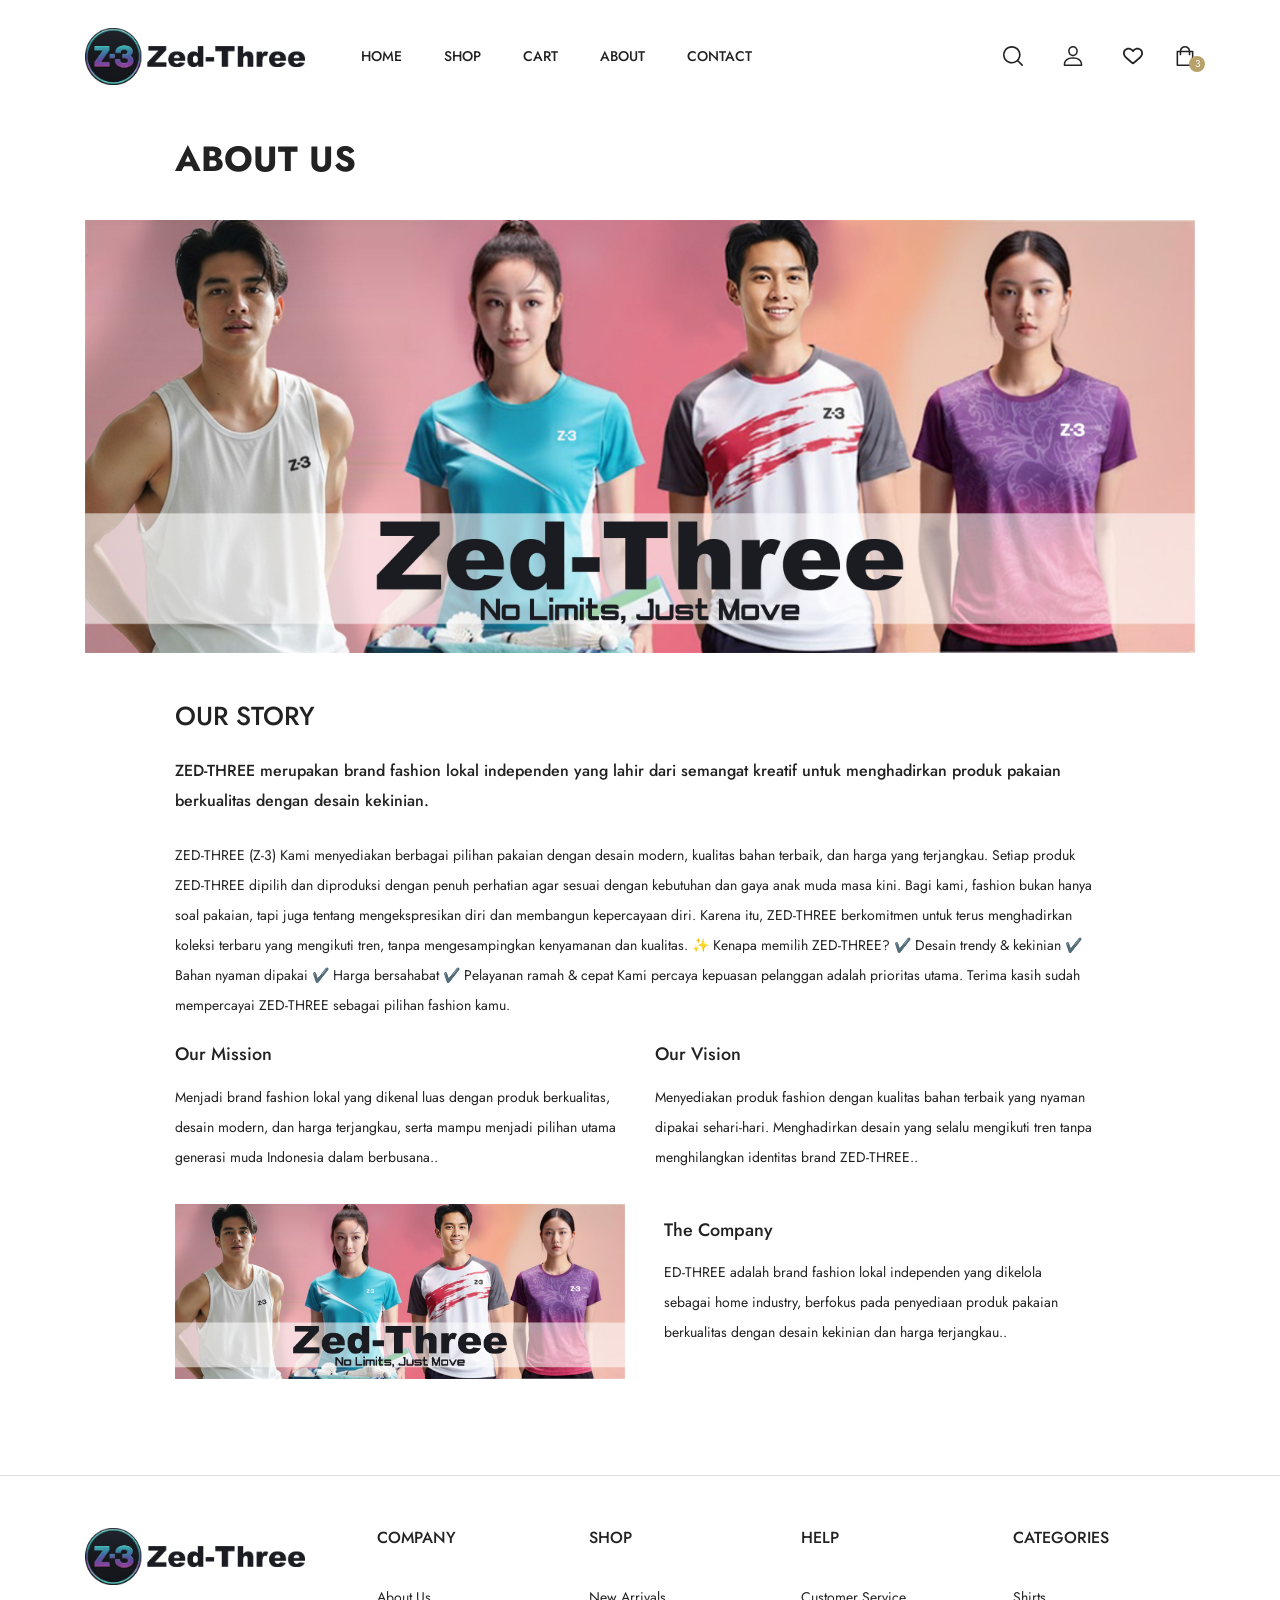
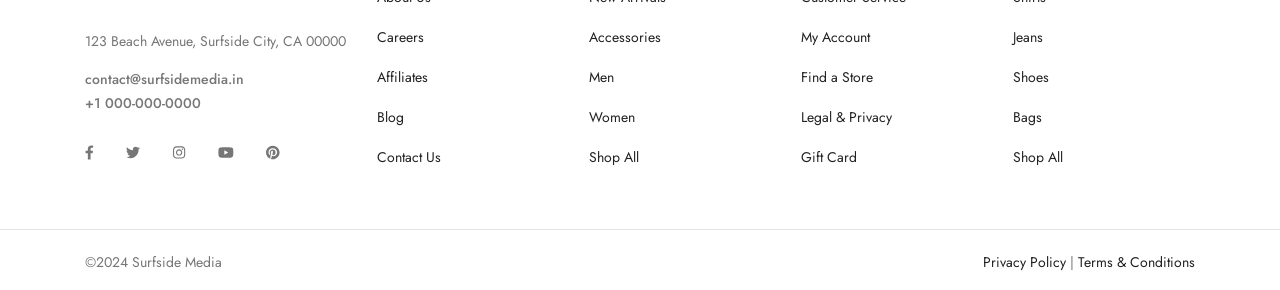
==== commit 7ff0a7d9: "Update about.html" ====
--- a/about.html
+++ b/about.html
@@ -495,10 +495,8 @@
         </p>
         <div class="mw-930">
           <h3 class="mb-4">OUR STORY</h3>
-          <p class="fs-6 fw-medium mb-4">Duis aute irure dolor in reprehenderit in voluptate velit esse cillum dolore eu
-            fugiat nulla pariatur. Excepteur sint occaecat cupidatat non proident, sunt in culpa qui officia deserunt
-            mollit anim id est laborum.</p>
-          <p class="mb-4">ZED-THREE (Z-3) adalah brand fashion lokal yang hadir untuk kamu yang ingin tampil stylish, percaya diri, dan tetap nyaman dalam setiap aktivitas.
+          <p class="fs-6 fw-medium mb-4">ZED-THREE merupakan brand fashion lokal independen yang lahir dari semangat kreatif untuk menghadirkan produk pakaian berkualitas dengan desain kekinian.</p>
+          <p class="mb-4">ZED-THREE (Z-3)
 
 Kami menyediakan berbagai pilihan pakaian dengan desain modern, kualitas bahan terbaik, dan harga yang terjangkau. Setiap produk ZED-THREE dipilih dan diproduksi dengan penuh perhatian agar sesuai dengan kebutuhan dan gaya anak muda masa kini.
 
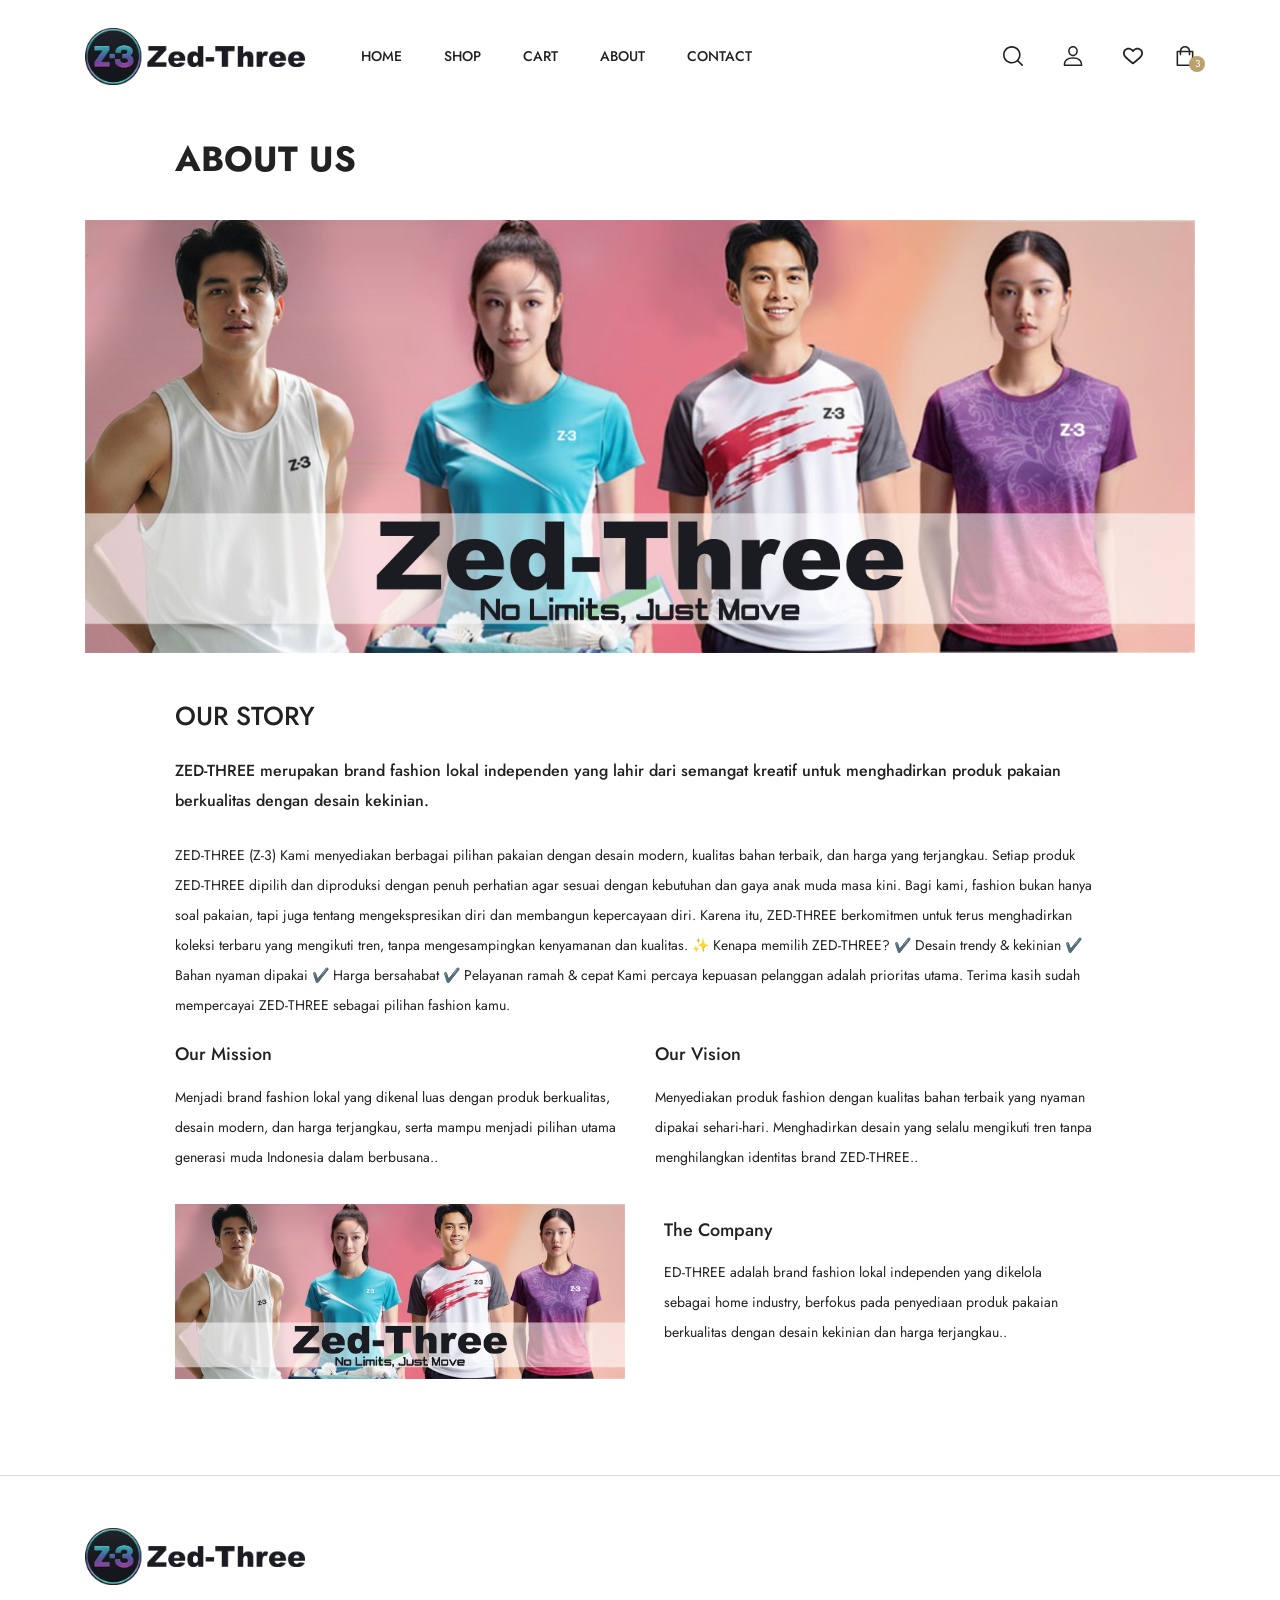
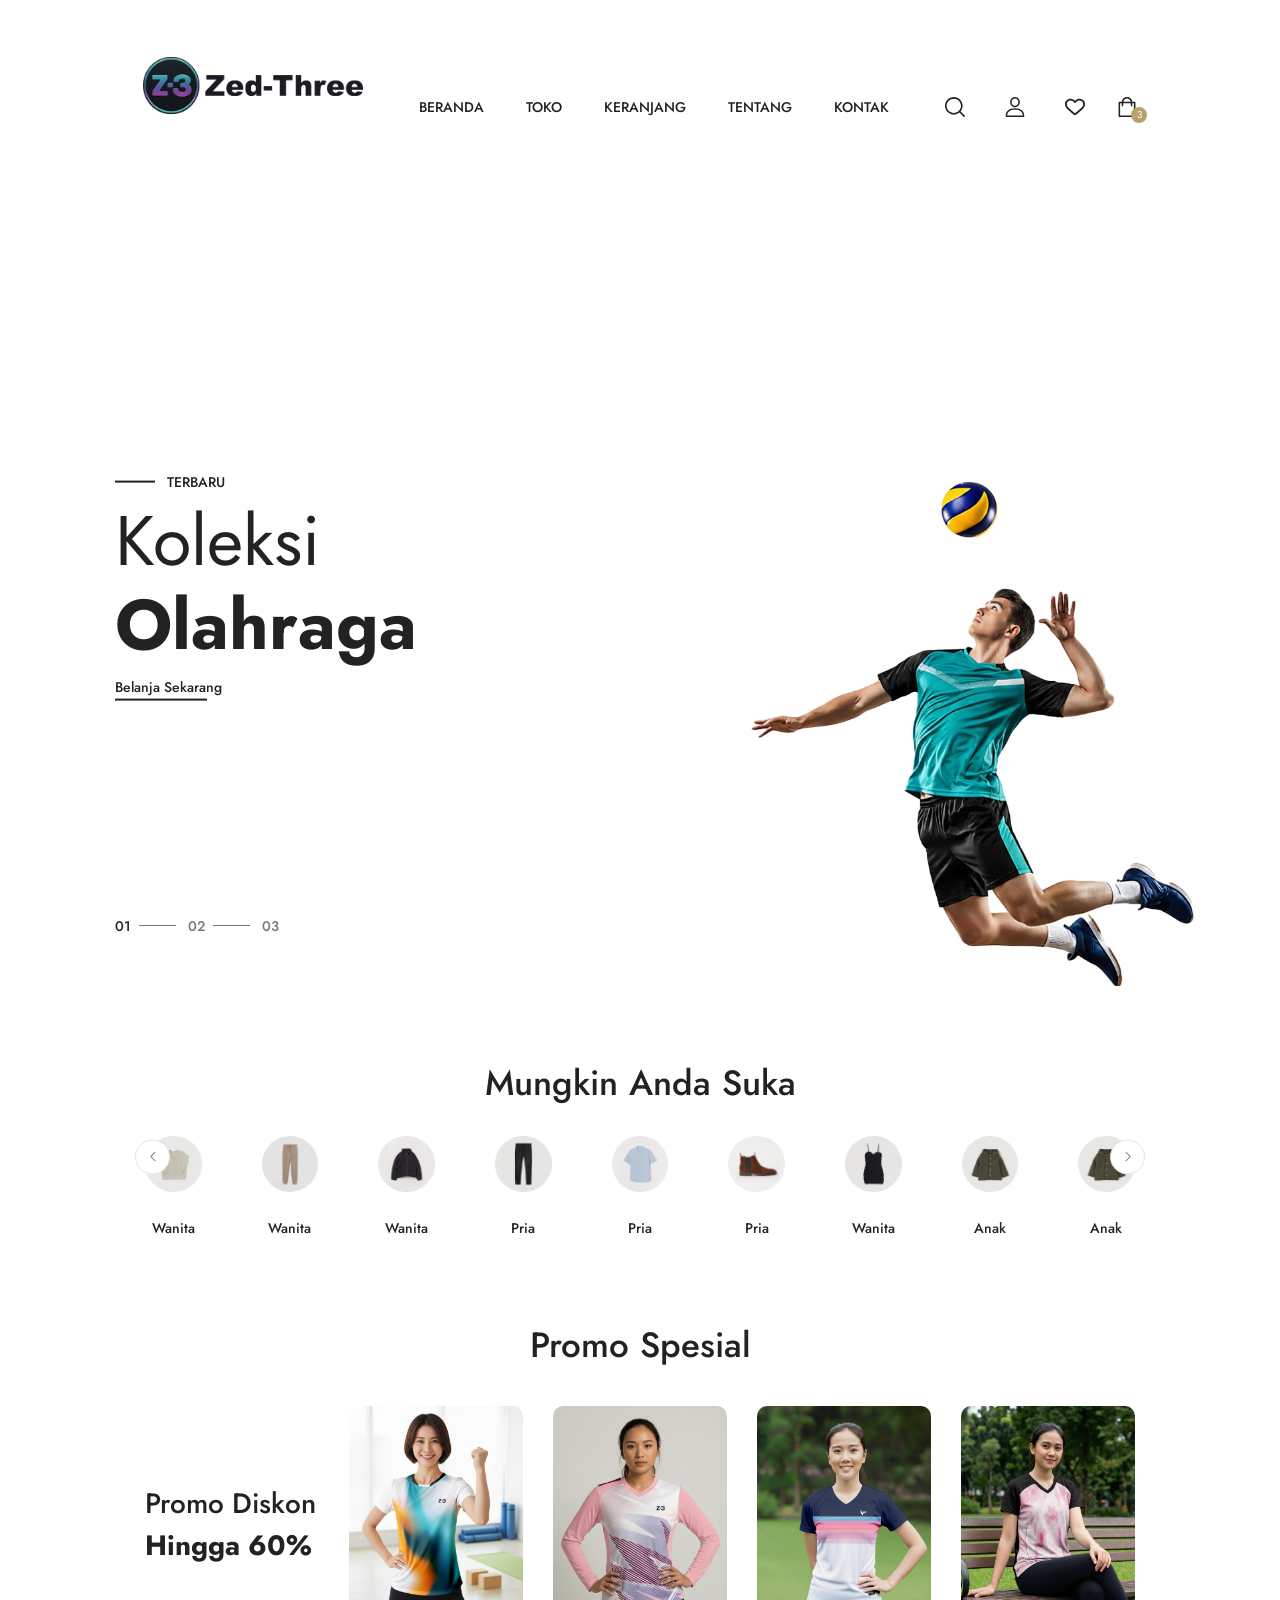
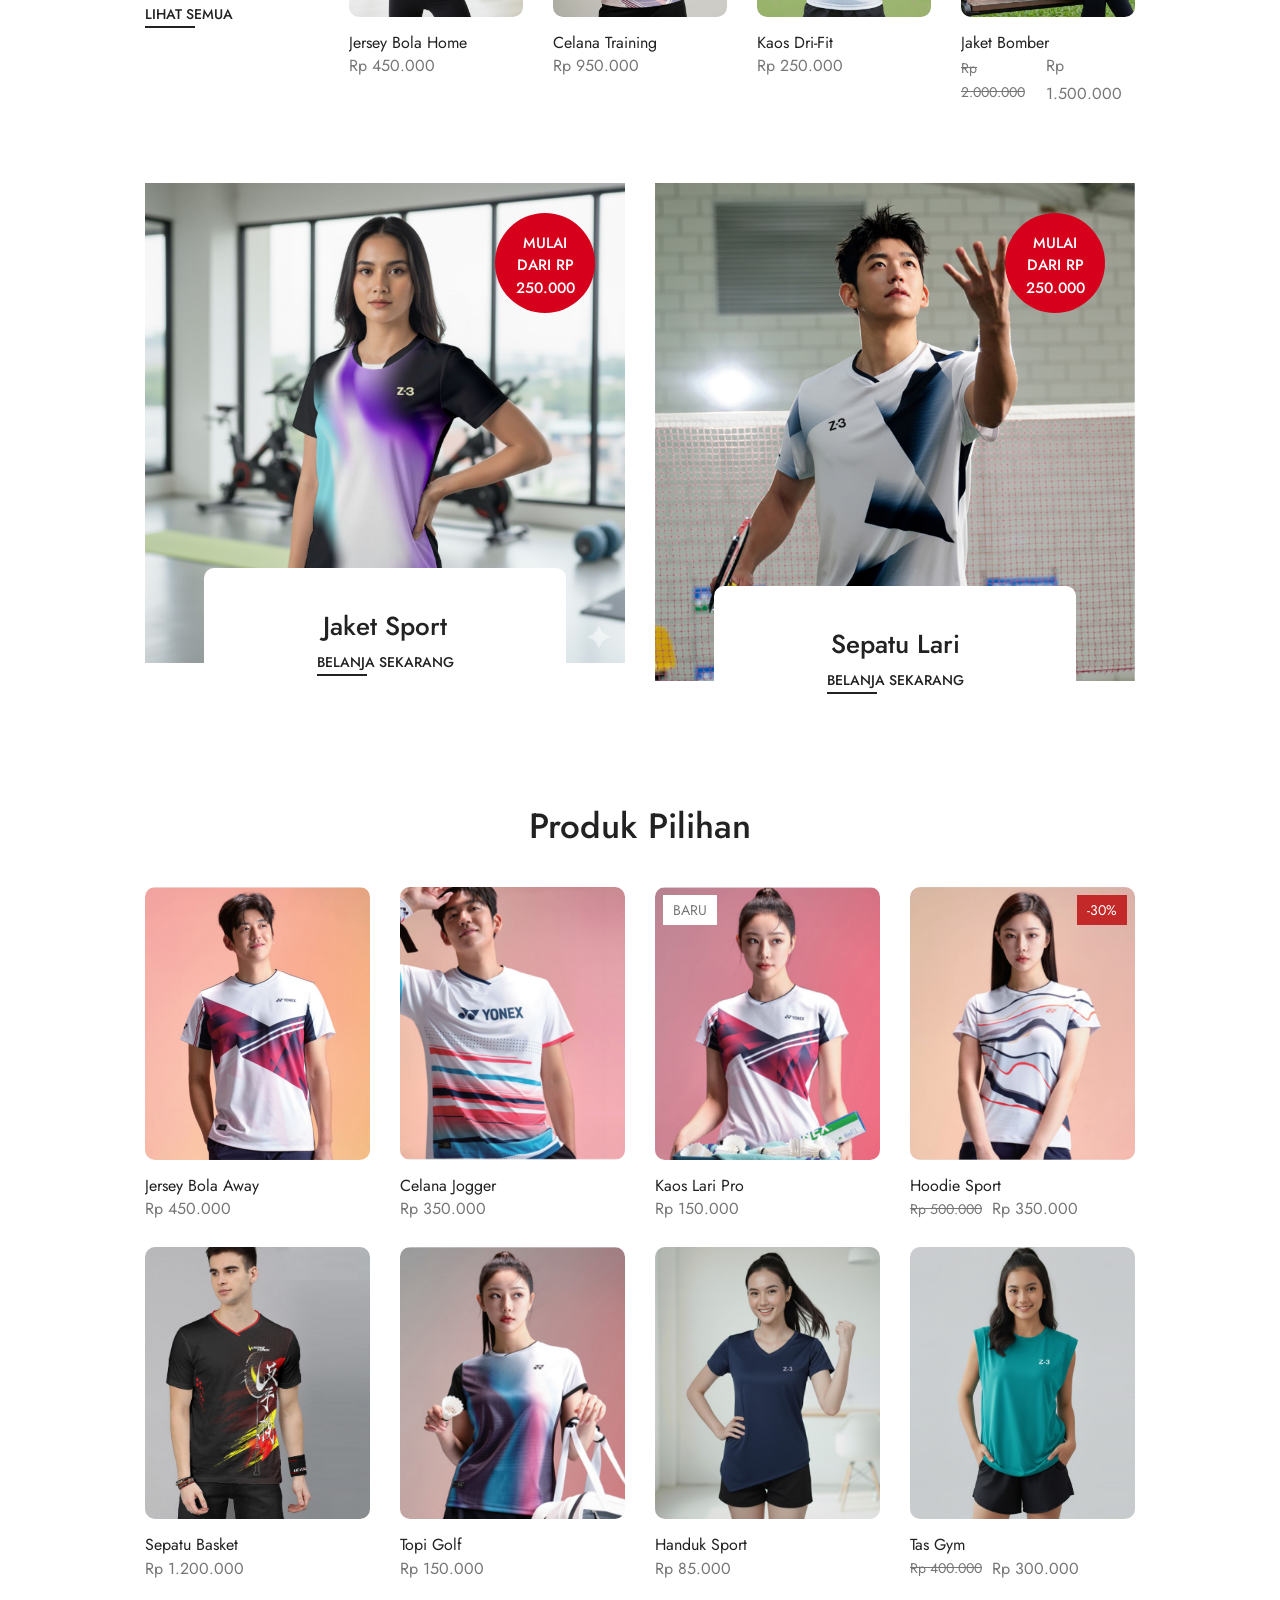
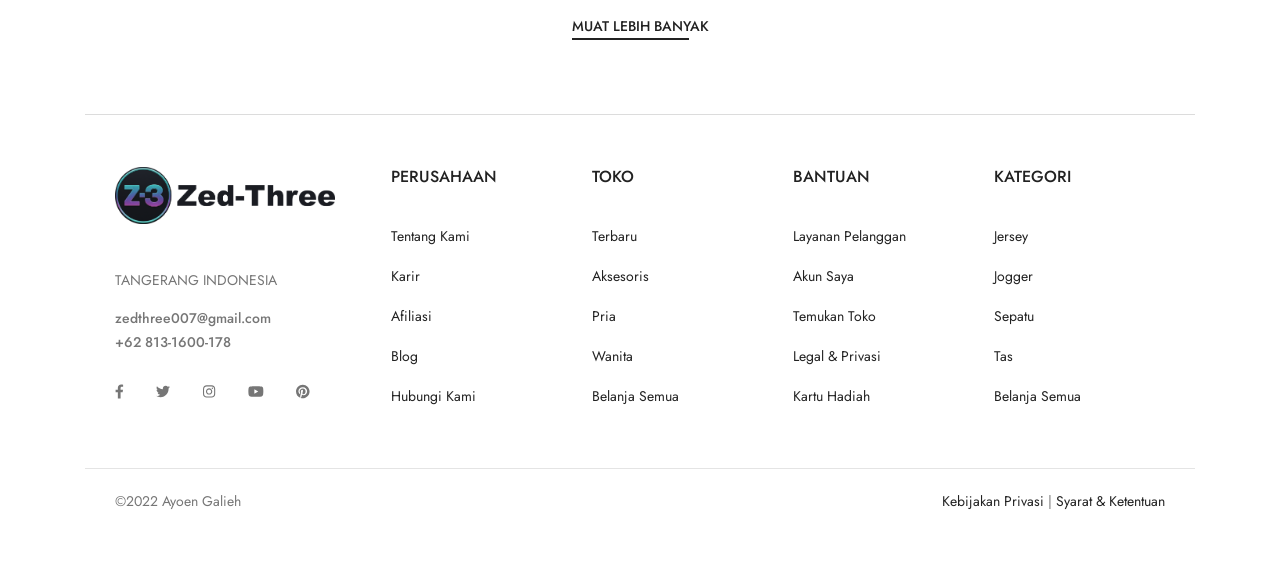
==== commit 5fc92303: "Update about.html" ====
--- a/about.html
+++ b/about.html
@@ -302,19 +302,19 @@
         <div class="overflow-hidden">
           <ul class="navigation__list list-unstyled position-relative">
             <li class="navigation__item">
-              <a href="index.html" class="navigation__link">Home</a>
+                   <a href="index.html" class="navigation__link">Beranda</a>
             </li>
             <li class="navigation__item">
-              <a href="shop.html" class="navigation__link">Shop</a>
+              <a href="shop.html" class="navigation__link">Toko</a>
             </li>
             <li class="navigation__item">
-              <a href="cart.html" class="navigation__link">Cart</a>
+              <a href="cart.html" class="navigation__link">Keranjang</a>
             </li>
             <li class="navigation__item">
-              <a href="about.html" class="navigation__link">About</a>
+              <a href="about.html" class="navigation__link">Tentang</a>
             </li>
             <li class="navigation__item">
-              <a href="contact.html" class="navigation__link">Contact</a>
+              <a href="contact.html" class="navigation__link">Kontak</a
             </li>
           </ul>
         </div>
@@ -553,49 +553,1253 @@
               <img src="assets/images/logo.png" alt="SurfsideMedia" class="logo__image d-block" />
             </a>
           </div>
-          <p class="footer-address">123 Beach Avenue, Surfside City, CA 00000</p>
-          <p class="m-0"><strong class="fw-medium">contact@surfsidemedia.in</strong></p>
-          <p><strong class="fw-medium">+1 000-000-0000</strong></p>
+          <!DOCTYPE html>
+<html dir="ltr" lang="id-ID"><head>
+  <title>Surfside Media - Sport Store</title>
+  <meta name="viewport" content="width=device-width, initial-scale=1">
+  <meta http-equiv="content-type" content="text/html; charset=utf-8">
+  <meta name="author" content="surfside media">
+  <link rel="shortcut icon" href="assets/images/favicon.ico" type="image/x-icon">
+  <link rel="preconnect" href="https://fonts.gstatic.com/">
+  <link href="https://fonts.googleapis.com/css2?family=Jost:ital,wght@0,200;0,300;0,400;0,500;0,600;0,700;0,800;0,900;1,200;1,300;1,400;1,500;1,600;1,700;1,800;1,900&amp;display=swap" rel="stylesheet">
+  <link href="https://fonts.googleapis.com/css2?family=Allura&amp;display=swap" rel="stylesheet">
+  <link rel="stylesheet" href="assets/css/plugins/swiper.min.css" type="text/css">
+  <link rel="stylesheet" href="assets/css/style.css" type="text/css">
+  <link rel="stylesheet" href="assets/css/custom.css" type="text/css">
+  <link rel="stylesheet" href="https://cdnjs.cloudflare.com/ajax/libs/font-awesome/4.7.0/css/font-awesome.min.css" integrity="sha512-SfTiTlX6kk+qitfevl/7LibUOeJWlt9rbyDn92a1DqWOw9vWG2MFoays0sgObmWazO5BQPiFucnnEAjpAB+/Sw==" crossorigin="anonymous" referrerpolicy="no-referrer">
+</head>
+
+
+<body class="gradient-bg">
+  <svg class="d-none">
+    <symbol id="icon_nav" viewBox="0 0 25 18">
+      <rect width="25" height="2"></rect>
+      <rect y="8" width="20" height="2"></rect>
+      <rect y="16" width="25" height="2"></rect>
+    </symbol>
+    <symbol id="icon_facebook" viewBox="0 0 9 15">
+      <path d="M7.62891 8.31543L8.01172 5.7998H5.57812V4.15918C5.57812 3.44824 5.90625 2.79199 7 2.79199H8.12109V0.631836C8.12109 0.631836 7.10938 0.44043 6.15234 0.44043C4.15625 0.44043 2.84375 1.6709 2.84375 3.8584V5.7998H0.601562V8.31543H2.84375V14.4404H5.57812V8.31543H7.62891Z"></path>
+    </symbol>
+    <symbol id="icon_twitter" viewBox="0 0 14 13">
+      <path d="M12.5508 3.59668C13.0977 3.18652 13.5898 2.69434 13.9727 2.12012C13.4805 2.33887 12.9062 2.50293 12.332 2.55762C12.9336 2.20215 13.3711 1.65527 13.5898 0.97168C13.043 1.2998 12.4141 1.5459 11.7852 1.68262C11.2383 1.1084 10.5 0.780273 9.67969 0.780273C8.09375 0.780273 6.80859 2.06543 6.80859 3.65137C6.80859 3.87012 6.83594 4.08887 6.89062 4.30762C4.51172 4.1709 2.37891 3.02246 0.957031 1.2998C0.710938 1.70996 0.574219 2.20215 0.574219 2.74902C0.574219 3.7334 1.06641 4.6084 1.85938 5.12793C1.39453 5.10059 0.929688 4.99121 0.546875 4.77246V4.7998C0.546875 6.19434 1.53125 7.34277 2.84375 7.61621C2.625 7.6709 2.35156 7.72559 2.10547 7.72559C1.91406 7.72559 1.75 7.69824 1.55859 7.6709C1.91406 8.81934 2.98047 9.63965 4.23828 9.66699C3.25391 10.4326 2.02344 10.8975 0.683594 10.8975C0.4375 10.8975 0.21875 10.8701 0 10.8428C1.25781 11.6631 2.76172 12.1279 4.40234 12.1279C9.67969 12.1279 12.5508 7.78027 12.5508 3.97949C12.5508 3.84277 12.5508 3.7334 12.5508 3.59668Z"></path>
+    </symbol>
+    <symbol id="icon_instagram" viewBox="0 0 14 13">
+      <path d="M7.125 3.2959C5.375 3.2959 3.98047 4.71777 3.98047 6.44043C3.98047 8.19043 5.375 9.58496 7.125 9.58496C8.84766 9.58496 10.2695 8.19043 10.2695 6.44043C10.2695 4.71777 8.84766 3.2959 7.125 3.2959ZM7.125 8.49121C6.00391 8.49121 5.07422 7.58887 5.07422 6.44043C5.07422 5.31934 5.97656 4.41699 7.125 4.41699C8.24609 4.41699 9.14844 5.31934 9.14844 6.44043C9.14844 7.58887 8.24609 8.49121 7.125 8.49121ZM11.1172 3.18652C11.1172 2.77637 10.7891 2.44824 10.3789 2.44824C9.96875 2.44824 9.64062 2.77637 9.64062 3.18652C9.64062 3.59668 9.96875 3.9248 10.3789 3.9248C10.7891 3.9248 11.1172 3.59668 11.1172 3.18652ZM13.1953 3.9248C13.1406 2.94043 12.9219 2.06543 12.2109 1.35449C11.5 0.643555 10.625 0.424805 9.64062 0.370117C8.62891 0.31543 5.59375 0.31543 4.58203 0.370117C3.59766 0.424805 2.75 0.643555 2.01172 1.35449C1.30078 2.06543 1.08203 2.94043 1.02734 3.9248C0.972656 4.93652 0.972656 7.97168 1.02734 8.9834C1.08203 9.96777 1.30078 10.8154 2.01172 11.5537C2.75 12.2646 3.59766 12.4834 4.58203 12.5381C5.59375 12.5928 8.62891 12.5928 9.64062 12.5381C10.625 12.4834 11.5 12.2646 12.2109 11.5537C12.9219 10.8154 13.1406 9.96777 13.1953 8.9834C13.25 7.97168 13.25 4.93652 13.1953 3.9248ZM11.8828 10.0498C11.6914 10.5967 11.2539 11.0068 10.7344 11.2256C9.91406 11.5537 8 11.4717 7.125 11.4717C6.22266 11.4717 4.30859 11.5537 3.51562 11.2256C2.96875 11.0068 2.55859 10.5967 2.33984 10.0498C2.01172 9.25684 2.09375 7.34277 2.09375 6.44043C2.09375 5.56543 2.01172 3.65137 2.33984 2.83105C2.55859 2.31152 2.96875 1.90137 3.51562 1.68262C4.30859 1.35449 6.22266 1.43652 7.125 1.43652C8 1.43652 9.91406 1.35449 10.7344 1.68262C11.2539 1.87402 11.6641 2.31152 11.8828 2.83105C12.2109 3.65137 12.1289 5.56543 12.1289 6.44043C12.1289 7.34277 12.2109 9.25684 11.8828 10.0498Z"></path>
+    </symbol>
+    <symbol id="icon_youtube" viewBox="0 0 16 11">
+      <path d="M15.0117 1.8584C14.8477 1.20215 14.3281 0.682617 13.6992 0.518555C12.5234 0.19043 7.875 0.19043 7.875 0.19043C7.875 0.19043 3.19922 0.19043 2.02344 0.518555C1.39453 0.682617 0.875 1.20215 0.710938 1.8584C0.382812 3.00684 0.382812 5.46777 0.382812 5.46777C0.382812 5.46777 0.382812 7.90137 0.710938 9.07715C0.875 9.7334 1.39453 10.2256 2.02344 10.3896C3.19922 10.6904 7.875 10.6904 7.875 10.6904C7.875 10.6904 12.5234 10.6904 13.6992 10.3896C14.3281 10.2256 14.8477 9.7334 15.0117 9.07715C15.3398 7.90137 15.3398 5.46777 15.3398 5.46777C15.3398 5.46777 15.3398 3.00684 15.0117 1.8584ZM6.34375 7.68262V3.25293L10.2266 5.46777L6.34375 7.68262Z"></path>
+    </symbol>
+    <symbol id="icon_pinterest" viewBox="0 0 14 15">
+      <path d="M13.5625 7.44043C13.5625 3.69434 10.5273 0.65918 6.78125 0.65918C3.03516 0.65918 0 3.69434 0 7.44043C0 10.3389 1.77734 12.7725 4.29297 13.7568C4.23828 13.2373 4.18359 12.417 4.32031 11.8154C4.45703 11.2959 5.11328 8.45215 5.11328 8.45215C5.11328 8.45215 4.92188 8.04199 4.92188 7.44043C4.92188 6.51074 5.46875 5.7998 6.15234 5.7998C6.72656 5.7998 7 6.2373 7 6.75684C7 7.33105 6.61719 8.20605 6.42578 9.02637C6.28906 9.68262 6.78125 10.2295 7.4375 10.2295C8.64062 10.2295 9.57031 8.97168 9.57031 7.13965C9.57031 5.49902 8.39453 4.37793 6.75391 4.37793C4.8125 4.37793 3.69141 5.82715 3.69141 7.30371C3.69141 7.90527 3.91016 8.53418 4.18359 8.8623C4.23828 8.91699 4.23828 8.99902 4.23828 9.05371C4.18359 9.27246 4.04688 9.7373 4.04688 9.81934C4.01953 9.95605 3.9375 9.9834 3.80078 9.92871C2.95312 9.51855 2.43359 8.28809 2.43359 7.27637C2.43359 5.14355 3.99219 3.1748 6.91797 3.1748C9.26953 3.1748 11.1016 4.87012 11.1016 7.1123C11.1016 9.43652 9.625 11.3232 7.57422 11.3232C6.89062 11.3232 6.23438 10.9678 6.01562 10.5303C6.01562 10.5303 5.6875 11.8428 5.60547 12.1436C5.44141 12.7451 5.03125 13.4834 4.75781 13.9209C5.38672 14.1396 6.07031 14.2217 6.78125 14.2217C10.5273 14.2217 13.5625 11.1865 13.5625 7.44043Z"></path>
+    </symbol>
+    <symbol id="icon_search" viewBox="0 0 20 20">
+      <g clip-path="url(#clip0_6_7)">
+        <path d="M8.80758 0C3.95121 0 0 3.95121 0 8.80758C0 13.6642 3.95121 17.6152 8.80758 17.6152C13.6642 17.6152 17.6152 13.6642 17.6152 8.80758C17.6152 3.95121 13.6642 0 8.80758 0ZM8.80758 15.9892C4.84769 15.9892 1.62602 12.7675 1.62602 8.80762C1.62602 4.84773 4.84769 1.62602 8.80758 1.62602C12.7675 1.62602 15.9891 4.84769 15.9891 8.80758C15.9891 12.7675 12.7675 15.9892 8.80758 15.9892Z" fill="currentColor"></path>
+        <path d="M19.7618 18.6122L15.1006 13.9509C14.783 13.6333 14.2686 13.6333 13.951 13.9509C13.6334 14.2683 13.6334 14.7832 13.951 15.1005L18.6122 19.7618C18.771 19.9206 18.9789 20 19.187 20C19.3949 20 19.603 19.9206 19.7618 19.7618C20.0795 19.4444 20.0795 18.9295 19.7618 18.6122Z" fill="currentColor"></path>
+      </g>
+      <defs>
+        <clipPath id="clip0_6_7">
+          <rect width="20" height="20" fill="white"></rect>
+        </clipPath>
+      </defs>
+    </symbol>
+    <symbol id="icon_user" viewBox="0 0 20 20">
+      <g clip-path="url(#clip0_6_29)">
+        <path d="M10 11.2652C3.99077 11.2652 0.681274 14.108 0.681274 19.2701C0.681274 19.6732 1.00803 20 1.4112 20H18.5888C18.992 20 19.3187 19.6732 19.3187 19.2701C19.3188 14.1083 16.0093 11.2652 10 11.2652ZM2.16768 18.5402C2.45479 14.6805 5.08616 12.7251 10 12.7251C14.9139 12.7251 17.5453 14.6805 17.8326 18.5402H2.16768Z" fill="currentColor"></path>
+        <path d="M10 0C7.23969 0 5.1582 2.12336 5.1582 4.93895C5.1582 7.83699 7.33023 10.1944 10 10.1944C12.6698 10.1944 14.8419 7.83699 14.8419 4.93918C14.8419 2.12336 12.7604 0 10 0ZM10 8.7348C8.13508 8.7348 6.61805 7.03211 6.61805 4.93918C6.61805 2.92313 8.04043 1.45984 10 1.45984C11.9283 1.45984 13.382 2.95547 13.382 4.93918C13.382 7.03211 11.865 8.7348 10 8.7348Z" fill="currentColor"></path>
+      </g>
+      <defs>
+        <clipPath id="clip0_6_29">
+          <rect width="20" height="20" fill="white"></rect>
+        </clipPath>
+      </defs>
+    </symbol>
+    <symbol id="icon_cart" viewBox="0 0 20 20">
+      <path d="M17.6562 4.6875H15.2755C14.9652 2.05164 12.7179 0 10 0C7.28215 0 5.0348 2.05164 4.72445 4.6875H2.34375C1.91227 4.6875 1.5625 5.03727 1.5625 5.46875V19.2188C1.5625 19.6502 1.91227 20 2.34375 20H17.6562C18.0877 20 18.4375 19.6502 18.4375 19.2188V5.46875C18.4375 5.03727 18.0877 4.6875 17.6562 4.6875ZM10 1.5625C11.8548 1.5625 13.3992 2.91621 13.6976 4.6875H6.30238C6.60082 2.91621 8.14516 1.5625 10 1.5625ZM16.875 18.4375H3.125V6.25H4.6875V8.59375C4.6875 9.02523 5.03727 9.375 5.46875 9.375C5.90023 9.375 6.25 9.02523 6.25 8.59375V6.25H13.75V8.59375C13.75 9.02523 14.0998 9.375 14.5312 9.375C14.9627 9.375 15.3125 9.02523 15.3125 8.59375V6.25H16.875V18.4375Z" fill="currentColor"></path>
+    </symbol>
+    <symbol id="icon_heart" viewBox="0 0 20 20">
+      <g clip-path="url(#clip0_6_54)">
+        <path d="M18.3932 3.30806C16.218 1.13348 12.6795 1.13348 10.5049 3.30806L9.99983 3.81285L9.49504 3.30806C7.32046 1.13319 3.78163 1.13319 1.60706 3.30806C-0.523361 5.43848 -0.537195 8.81542 1.57498 11.1634C3.50142 13.3041 9.18304 17.929 9.4241 18.1248C9.58775 18.2578 9.78467 18.3226 9.9804 18.3226C9.98688 18.3226 9.99335 18.3226 9.99953 18.3223C10.202 18.3317 10.406 18.2622 10.575 18.1248C10.816 17.929 16.4982 13.3041 18.4253 11.1631C20.5371 8.81542 20.5233 5.43848 18.3932 3.30806ZM17.1125 9.98188C15.6105 11.6505 11.4818 15.0919 9.99953 16.3131C8.51724 15.0922 4.38944 11.6511 2.88773 9.98218C1.41427 8.34448 1.40044 6.01214 2.85564 4.55693C3.59885 3.81402 4.57488 3.44227 5.5509 3.44227C6.52693 3.44227 7.50295 3.81373 8.24616 4.55693L9.3564 5.66718C9.48856 5.79934 9.65516 5.87822 9.82999 5.90589C10.1137 5.96682 10.4216 5.88764 10.6424 5.66747L11.7532 4.55693C13.2399 3.07082 15.6582 3.07111 17.144 4.55693C18.5992 6.01214 18.5854 8.34448 17.1125 9.98188Z" fill="currentColor"></path>
+      </g>
+      <defs>
+        <clipPath id="clip0_6_54">
+          <rect width="20" height="20" fill="white"></rect>
+        </clipPath>
+      </defs>
+    </symbol>
+    <symbol id="icon_star" viewBox="0 0 9 9">
+      <path d="M4.0172 0.313075L2.91869 2.64013L0.460942 3.0145C0.0201949 3.08129 -0.15644 3.64899 0.163185 3.97415L1.94131 5.78447L1.52075 8.34177C1.44505 8.80402 1.91103 9.15026 2.30131 8.93408L4.5 7.72661L6.69869 8.93408C7.08897 9.14851 7.55495 8.80402 7.47925 8.34177L7.05869 5.78447L8.83682 3.97415C9.15644 3.64899 8.97981 3.08129 8.53906 3.0145L6.08131 2.64013L4.9828 0.313075C4.78598 -0.101718 4.2157 -0.10699 4.0172 0.313075Z"></path>
+    </symbol>
+    <symbol id="icon_next_sm" viewBox="0 0 7 11">
+      <path d="M6.83968 5.89247C7.05344 5.67871 7.05344 5.32158 6.83968 5.10728L1.90756 0.162495C1.69106 -0.0540023 1.33996 -0.0540023 1.12401 0.162495C0.90751 0.378993 0.90751 0.730642 1.12401 0.94714L5.66434 5.50012L1.12346 10.0526C0.906962 10.2696 0.906962 10.6207 1.12346 10.8377C1.33996 11.0542 1.69106 11.0542 1.90701 10.8377L6.83968 5.89247Z" fill="currentColor"></path>
+    </symbol>
+    <symbol id="icon_prev_sm" viewBox="0 0 7 11">
+      <path d="M0.160318 5.10778C-0.0534392 5.32153 -0.0534392 5.67866 0.160318 5.89297L5.09244 10.8377C5.30894 11.0542 5.66004 11.0542 5.87599 10.8377C6.09249 10.6213 6.09249 10.2696 5.87599 10.0531L1.33566 5.50012L5.87654 0.947687C6.09304 0.730642 6.09304 0.379541 5.87654 0.162495C5.66004 -0.0540027 5.30894 -0.0540027 5.09299 0.162495L0.160318 5.10778Z" fill="currentColor"></path>
+    </symbol>
+    <symbol id="icon_next_md" viewBox="0 0 25 25">
+      <path d="M19.017 13.3923L7.77464 24.631C7.28133 25.123 6.48209 25.123 5.98753 24.631C5.49423 24.1389 5.49423 23.3397 5.98753 22.8476L16.3382 12.5007L5.98878 2.15376C5.49547 1.66169 5.49547 0.862455 5.98878 0.369148C6.48209 -0.122915 7.28257 -0.122915 7.77588 0.369148L19.0183 11.6078C19.5041 12.0948 19.5041 12.9066 19.017 13.3923Z" fill="currentColor"></path>
+    </symbol>
+    <symbol id="icon_prev_md" viewBox="0 0 25 25">
+      <path d="M5.98293 11.6078L17.2253 0.369152C17.7186 -0.12291 18.5179 -0.12291 19.0124 0.369152C19.5057 0.861216 19.5057 1.66045 19.0124 2.15252L8.66176 12.4994L19.0112 22.8463C19.5045 23.3384 19.5045 24.1376 19.0112 24.631C18.5179 25.123 17.7174 25.123 17.2241 24.631L5.98168 13.3924C5.49595 12.9054 5.49595 12.0936 5.98293 11.6078Z" fill="currentColor"></path>
+    </symbol>
+    <symbol id="icon_shield" viewBox="0 0 52 52">
+      <g clip-path="url(#clip0_23_87)">
+        <path d="M48.0886 14.1089L48.0871 14.0684C48.0644 13.569 48.0494 13.0405 48.0402 12.4526C47.9978 9.58543 45.7186 7.21379 42.851 7.05352C36.8724 6.71987 32.2473 4.77035 28.2955 0.918523L28.2618 0.886388C26.9728 -0.295463 25.0285 -0.295463 23.7391 0.886388L23.7054 0.918523C19.7536 4.77035 15.1285 6.71987 9.14984 7.05391C6.28269 7.21379 4.00309 9.58543 3.96064 12.453C3.95192 13.037 3.93644 13.5654 3.91383 14.0684L3.91145 14.1625C3.79521 20.259 3.6508 27.8464 6.18906 34.7332C7.58475 38.5203 9.69851 41.8124 12.4712 44.5185C15.6292 47.6002 19.7655 50.0469 24.765 51.7901C24.9277 51.8468 25.0967 51.8928 25.2689 51.9274C25.5117 51.9758 25.7561 52 26.0004 52C26.2448 52 26.4896 51.9758 26.732 51.9274C26.9042 51.8928 27.0744 51.8464 27.2378 51.7893C32.2314 50.0429 36.3634 47.5951 39.5185 44.5137C42.2901 41.8068 44.4038 38.514 45.8007 34.726C48.3485 27.8186 48.2045 20.2169 48.0886 14.1089ZM42.9379 33.6704C40.2608 40.9289 34.7959 45.9138 26.2309 48.909C26.2004 48.9194 26.1679 48.9285 26.1341 48.9352C26.0457 48.9527 25.9556 48.9527 25.866 48.9348C25.8326 48.9281 25.8001 48.9194 25.7699 48.909C17.1959 45.9193 11.7274 40.9372 9.05224 33.6783C6.71274 27.3303 6.84525 20.3653 6.96228 14.2208L6.96308 14.1867C6.98688 13.6586 7.00275 13.1056 7.01148 12.4978C7.03052 11.2247 8.04456 10.1714 9.32004 10.1004C12.7033 9.91154 15.6756 9.25773 18.4067 8.10167C21.1342 6.94719 23.5566 5.31982 25.8116 3.12671C25.9263 3.02991 26.075 3.02951 26.1893 3.12671C28.4447 5.31982 30.8671 6.94719 33.5942 8.10167C36.3253 9.25773 39.2976 9.91154 42.6812 10.1004C43.9567 10.1714 44.9708 11.2247 44.9894 12.4982C44.9985 13.1092 45.0144 13.6622 45.0382 14.1867C45.1548 20.3383 45.2842 27.3088 42.9379 33.6704Z" fill="currentColor"></path>
+        <path d="M25.9997 13.042C18.8538 13.042 13.0405 18.8557 13.0405 26.0011C13.0405 33.147 18.8538 38.9607 25.9997 38.9607C33.1451 38.9607 38.9588 33.147 38.9588 26.0011C38.9588 18.8557 33.1451 13.042 25.9997 13.042ZM25.9997 35.909C20.5363 35.909 16.0918 31.4645 16.0918 26.0011C16.0918 20.5378 20.5363 16.0932 25.9997 16.0932C31.4626 16.0932 35.9072 20.5378 35.9072 26.0011C35.9072 31.4645 31.4626 35.909 25.9997 35.909Z" fill="currentColor"></path>
+        <path d="M29.7242 21.9775L23.7051 27.9966L22.0713 26.3629C21.4755 25.767 20.5094 25.767 19.9135 26.3629C19.318 26.9588 19.318 27.9248 19.9135 28.5203L22.6264 31.2332C22.9243 31.5311 23.3147 31.6799 23.7051 31.6799C24.0954 31.6799 24.4858 31.5311 24.7838 31.2332L31.882 24.1349C32.4775 23.539 32.4775 22.573 31.882 21.9775C31.2862 21.3812 30.3201 21.3812 29.7242 21.9775Z" fill="currentColor"></path>
+      </g>
+      <defs>
+        <clipPath id="clip0_23_87">
+          <rect width="52" height="52" fill="white"></rect>
+        </clipPath>
+      </defs>
+    </symbol>
+    <symbol id="icon_headphone" viewBox="0 0 53 52">
+      <path d="M53 28.4375C53 24.2062 49.9411 20.7319 46.0792 20.4368C45.6211 18.9222 44.3835 17.7338 42.824 17.3216C41.7841 8.93425 34.8423 2.53906 26.5 2.53906C18.1577 2.53906 11.2159 8.93425 10.1761 17.3216C8.61664 17.7338 7.3789 18.9221 6.92095 20.4368C6.7868 20.4471 6.65367 20.4612 6.52159 20.4791V10.5625C6.52159 9.72116 5.82638 9.03906 4.96885 9.03906C4.11133 9.03906 3.41612 9.72116 3.41612 10.5625V21.6984C1.36268 23.1288 0 25.6143 0 28.4375C0 32.6688 3.05889 36.1432 6.92085 36.4382C7.37746 37.948 8.60867 39.1334 10.1612 39.5492C10.8227 43.3268 14.1828 46.2109 18.2188 46.2109H18.5778C19.2275 48.098 21.0477 49.4609 23.1875 49.4609H29.8125C32.4952 49.4609 34.6777 47.3196 34.6777 44.6875C34.6777 42.0554 32.4952 39.9141 29.8125 39.9141H23.1875C21.0477 39.9141 19.2275 41.277 18.5778 43.1641H18.2188C15.8707 43.1641 13.8908 41.5903 13.3156 39.4615C15.1425 38.8432 16.459 37.1404 16.459 35.1406V21.7344C16.459 19.7276 15.1334 18.02 13.2966 17.4072C14.2665 10.6781 19.8332 5.58594 26.5 5.58594C33.1668 5.58594 38.7335 10.6781 39.7034 17.4072C37.8666 18.02 36.541 19.7276 36.541 21.7344V35.1406C36.541 37.6607 38.6307 39.7109 41.1992 39.7109H41.6133C43.7224 39.7109 45.5076 38.3281 46.0792 36.4382C49.9411 36.1432 53 32.6688 53 28.4375ZM23.1875 42.9609H29.8125C30.7829 42.9609 31.5723 43.7355 31.5723 44.6875C31.5723 45.6395 30.7829 46.4141 29.8125 46.4141H23.1875C22.2171 46.4141 21.4277 45.6395 21.4277 44.6875C21.4277 43.7355 22.2171 42.9609 23.1875 42.9609ZM3.10547 28.4375C3.10547 26.0216 4.7022 23.9415 6.72852 23.5334V33.3415C4.7022 32.9335 3.10547 30.8534 3.10547 28.4375ZM13.3535 35.1406C13.3535 35.9806 12.657 36.6641 11.8008 36.6641H11.3867C10.5305 36.6641 9.83398 35.9806 9.83398 35.1406C9.83398 30.252 9.83398 26.2535 9.83398 21.7344C9.83398 20.8944 10.5305 20.2109 11.3867 20.2109H11.8008C12.657 20.2109 13.3535 20.8944 13.3535 21.7344V35.1406ZM43.166 35.1406C43.166 35.9806 42.4695 36.6641 41.6133 36.6641H41.1992C40.343 36.6641 39.6465 35.9806 39.6465 35.1406V21.7344C39.6465 20.8944 40.343 20.2109 41.1992 20.2109H41.6133C42.4695 20.2109 43.166 20.8944 43.166 21.7344V35.1406ZM46.2715 33.3416V23.5335C48.2978 23.9416 49.8945 26.0217 49.8945 28.4376C49.8945 30.8535 48.2978 32.9335 46.2715 33.3416Z" fill="currentColor"></path>
+    </symbol>
+    <symbol id="icon_shipping" viewBox="0 0 52 52">
+      <path d="M47.125 43.875H43.875V21.125C43.875 20.2276 43.1475 19.5 42.25 19.5H33.3125H25.1875H17.875V7.3125C17.875 5.36027 17.1146 3.52402 15.7328 2.14104C14.3509 0.760398 12.5146 0 10.5625 0C6.53037 0 3.25 3.28037 3.25 7.3125C3.25 8.20991 3.97749 8.9375 4.875 8.9375C5.77251 8.9375 6.5 8.20991 6.5 7.3125C6.5 5.07244 8.32244 3.25 10.5625 3.25C11.6472 3.25 12.6676 3.6727 13.4347 4.43909C14.2023 5.20731 14.625 6.22781 14.625 7.3125V21.125V39.2057C11.8246 39.9291 9.75 42.4768 9.75 45.5C9.75 49.0841 12.6659 52 16.25 52C19.2732 52 21.8209 49.9254 22.5443 47.125H42.25H47.125C48.0225 47.125 48.75 46.3974 48.75 45.5C48.75 44.6026 48.0225 43.875 47.125 43.875ZM31.6875 22.75V26H26.8125V22.75H31.6875ZM16.25 48.75C14.4579 48.75 13 47.2921 13 45.5C13 43.7079 14.4579 42.25 16.25 42.25C18.0421 42.25 19.5 43.7079 19.5 45.5C19.5 47.2921 18.0421 48.75 16.25 48.75ZM22.5443 43.875C21.9552 41.5942 20.1558 39.7948 17.875 39.2057V22.75H23.5625V27.625C23.5625 28.5224 24.29 29.25 25.1875 29.25H33.3125C34.21 29.25 34.9375 28.5224 34.9375 27.625V22.75H40.625V43.875H22.5443Z" fill="currentColor"></path>
+    </symbol>
+    <symbol id="icon_home" viewBox="0 0 18 18">
+      <g clip-path="url(#clip0_171_682)">
+        <path d="M17.6977 8.0467L16.1771 6.66115V2.06683C16.1771 1.77451 15.9401 1.53748 15.6477 1.53748H11.9874C11.6951 1.53748 11.4581 1.77447 11.4581 2.06683V2.36123L9.62165 0.687897C9.26717 0.364846 8.73262 0.364881 8.37828 0.687862L0.302275 8.04673C0.0183538 8.30548 -0.0754781 8.70415 0.0632483 9.06236C0.20201 9.42057 0.539861 9.652 0.924012 9.652H2.21386V17.025C2.21386 17.3173 2.45085 17.5544 2.7432 17.5544H7.16983C7.46215 17.5544 7.69917 17.3174 7.69917 17.025V12.5483H10.3008V17.025C10.3008 17.3174 10.5378 17.5544 10.8301 17.5544H15.2566C15.5489 17.5544 15.7859 17.3174 15.7859 17.025V9.65204H17.076C17.4601 9.65204 17.798 9.42057 17.9368 9.0624C18.0755 8.70415 17.9817 8.30548 17.6977 8.0467ZM15.2566 8.59334C14.9642 8.59334 14.7272 8.83033 14.7272 9.12269V16.4957H11.3595V12.019C11.3595 11.7267 11.1225 11.4897 10.8301 11.4897H7.16983C6.8775 11.4897 6.64048 11.7266 6.64048 12.019V16.4957H3.27252V9.12269C3.27252 8.83037 3.03553 8.59334 2.74317 8.59334H1.27424L9.00002 1.55365L11.631 3.95099C11.7859 4.09218 12.0096 4.12857 12.2013 4.04395C12.3931 3.95922 12.5168 3.76931 12.5168 3.55971V2.59618H15.1184V6.89494C15.1184 7.0439 15.1811 7.1859 15.2913 7.28623L16.7257 8.59334H15.2566Z" fill="currentColor"></path>
+      </g>
+      <defs>
+        <clipPath id="clip0_171_682">
+          <rect width="18" height="18" fill="white"></rect>
+        </clipPath>
+      </defs>
+    </symbol>
+    <symbol id="icon_hanger" viewBox="0 0 18 18">
+      <g clip-path="url(#clip0_171_678)">
+        <path d="M16.8037 12.0285L11.9362 9.10027C11.2525 8.68897 10.492 8.42791 9.70506 8.32972V7.59625C9.70506 7.18302 9.94168 6.79836 10.3225 6.59223C11.2687 6.08013 11.8258 5.09383 11.7763 4.01814C11.7108 2.59335 10.5588 1.43964 9.13226 1.37414C7.53307 1.30122 6.2246 2.5744 6.2246 4.14846C6.2246 4.53683 6.53949 4.85159 6.92772 4.85159C7.31609 4.85159 7.63085 4.53683 7.63085 4.14846C7.63085 3.37008 8.2778 2.74249 9.06758 2.77888C9.76659 2.81101 10.3394 3.38381 10.3715 4.08282C10.3961 4.61483 10.1208 5.10249 9.65302 5.35558C8.81778 5.80767 8.29881 6.66625 8.29881 7.59625V8.32931C7.51521 8.42654 6.75743 8.6854 6.07559 9.09341L1.20123 12.0104H1.2011C0.461305 12.4532 0.000978114 13.2638 1.68088e-05 14.1261C-0.00149381 15.4906 1.1014 16.5962 2.46604 16.5979L15.5281 16.6131H15.5311C16.8911 16.6131 17.9984 15.5074 18 14.147C18.001 13.2848 17.5426 12.4729 16.8037 12.0285ZM15.5311 15.2069C15.5307 15.2069 15.5302 15.2069 15.5299 15.2069L2.46782 15.1916C1.8817 15.191 1.40558 14.7137 1.40627 14.1278C1.40668 13.7566 1.60484 13.4076 1.92331 13.217H1.92317L6.79767 10.3001C8.15613 9.48713 9.85324 9.48837 11.2113 10.3052L16.0789 13.2335C16.3968 13.4248 16.5942 13.7743 16.5938 14.1453C16.5931 14.7309 16.1165 15.2069 15.5311 15.2069Z" fill="currentColor"></path>
+      </g>
+      <defs>
+        <clipPath id="clip0_171_678">
+          <rect width="18" height="18" fill="white"></rect>
+        </clipPath>
+      </defs>
+    </symbol>
+    <symbol id="icon_sharing" viewBox="0 0 16 19">
+      <path d="M12.8 11.8044C11.9413 11.8044 11.1606 12.1445 10.5853 12.6969L7.16295 10.5766C7.35822 10.1241 7.46667 9.6256 7.46667 9.10222C7.46667 8.57885 7.35822 8.08039 7.16292 7.62788L10.5853 5.50759C11.1606 6.05995 11.9413 6.4 12.8 6.4C14.5645 6.4 16 4.96448 16 3.2C16 1.43552 14.5645 0 12.8 0C11.0355 0 9.6 1.43552 9.6 3.2C9.6 3.72092 9.72519 4.21316 9.94695 4.64825L6.60469 6.71893C5.91932 5.89461 4.88661 5.36889 3.73333 5.36889C1.67477 5.36889 0 7.04366 0 9.10222C0 11.1608 1.67477 12.8356 3.73333 12.8356C4.88661 12.8356 5.91932 12.3098 6.60469 11.4855L9.94695 13.5562C9.72519 13.9913 9.6 14.4835 9.6 15.0044C9.6 16.7689 11.0355 18.2044 12.8 18.2044C14.5645 18.2044 16 16.7689 16 15.0044C16 13.24 14.5645 11.8044 12.8 11.8044ZM12.8 1.06667C13.9763 1.06667 14.9333 2.02368 14.9333 3.2C14.9333 4.37632 13.9763 5.33333 12.8 5.33333C11.6237 5.33333 10.6667 4.37632 10.6667 3.2C10.6667 2.02368 11.6237 1.06667 12.8 1.06667ZM3.73333 11.7689C2.26293 11.7689 1.06667 10.5726 1.06667 9.10222C1.06667 7.63182 2.26293 6.43556 3.73333 6.43556C5.20373 6.43556 6.4 7.63182 6.4 9.10222C6.4 10.5726 5.20373 11.7689 3.73333 11.7689ZM12.8 17.1378C11.6237 17.1378 10.6667 16.1808 10.6667 15.0044C10.6667 13.8281 11.6237 12.8711 12.8 12.8711C13.9763 12.8711 14.9333 13.8281 14.9333 15.0044C14.9333 16.1808 13.9763 17.1378 12.8 17.1378Z" fill="currentColor"></path>
+    </symbol>
+    <symbol id="icon_close" viewBox="0 0 12 12">
+      <path d="M0.311322 10.6261L10.9374 0L12 1.06261L1.37393 11.6887L0.311322 10.6261Z" fill="currentColor"></path>
+      <path d="M1.06261 0.106781L11.6887 10.7329L10.6261 11.7955L0 1.16939L1.06261 0.106781Z" fill="currentColor"></path>
+    </symbol>
+    <symbol id="icon_view" viewBox="0 0 18 18">
+      <path d="M17.6785 8.58827C17.5212 8.38709 13.7733 3.6604 9.00022 3.6604C4.22675 3.6604 0.478773 8.38709 0.321484 8.58827L0 8.99976L0.321484 9.41125C0.478773 9.61243 4.22675 14.3393 9.00022 14.3393C13.7733 14.3393 17.5212 9.61243 17.6785 9.41125L18 8.99976L17.6785 8.58827ZM9.00022 13.0028C5.64324 13.0028 2.71312 10.0963 1.72773 8.99998C2.71357 7.90341 5.64346 4.99736 9.00022 4.99736C12.3568 4.99736 15.2869 7.90364 16.2725 8.99998C15.2864 10.0965 12.3565 13.0028 9.00022 13.0028Z" fill="currentColor"></path>
+      <path d="M9.00007 5.34314C6.98339 5.34314 5.34277 6.98353 5.34277 8.99999C5.34277 11.0169 6.98339 12.6575 9.00007 12.6575C11.0168 12.6575 12.6574 11.0169 12.6574 8.99999C12.6574 6.98353 11.0168 5.34314 9.00007 5.34314ZM9.00007 11.3206C7.72038 11.3206 6.67951 10.2795 6.67951 8.99977C6.67951 7.72052 7.72038 6.67965 9.00007 6.67965C10.2796 6.67965 11.3206 7.72052 11.3206 8.99977C11.3206 10.2795 10.2796 11.3206 9.00007 11.3206Z" fill="currentColor"></path>
+    </symbol>
+    <symbol id="icon_gift" viewBox="0 0 45 45">
+      <g clip-path="url(#clip0_103_552)">
+        <path d="M42.3288 13.1443L40.0744 6.95021C39.3286 4.90095 37.0545 3.84037 35.0053 4.58648L30.8603 6.09521C30.867 6.05469 30.8739 6.01417 30.8797 5.9733C31.1516 4.06194 30.3512 2.21668 28.7391 1.03736C27.2149 -0.0777035 25.2643 -0.309207 23.5216 0.417824C21.7787 1.14494 20.5711 2.69393 20.2922 4.55501L19.7 8.37447L16.6377 5.66753C15.2227 4.41676 13.302 4.00613 11.4996 4.56969C7.53123 5.80983 6.44534 10.8941 9.52248 13.6558C9.57777 13.7054 9.63419 13.7532 9.69115 13.8003L5.27359 15.4082C3.21985 16.1557 2.16217 18.423 2.90995 20.4772L5.16443 26.6713L7.97183 25.6558V41.0451C7.97183 43.2258 9.72841 45.0001 11.9092 45.0001C12.2951 45.0001 37.4585 45.0001 38.2757 45.0001C40.4565 45.0001 42.2307 43.2259 42.2307 41.0451V21.0944C41.3836 21.0944 20.4865 21.0944 20.4865 21.0944L42.3288 13.1443ZM35.9071 7.06411C36.59 6.81556 37.3482 7.16897 37.5967 7.85205L38.9495 11.5685L26.5613 16.0775L24.7578 11.1222L35.9071 7.06411ZM22.8987 4.95228C23.0405 4.00534 23.6529 3.21995 24.5366 2.85125C25.4121 2.48598 26.4021 2.5947 27.1823 3.16537C28.9536 4.46123 28.5289 6.94353 26.5088 7.67908C26.1701 7.80231 23.9626 8.60589 23.8559 8.64465L22.2347 9.23466L22.8987 4.95228ZM22.28 12.024L24.0835 16.9791C23.217 17.2946 22.4724 17.5655 21.6059 17.881L19.8023 12.9257L22.28 12.024ZM12.2859 7.08609C13.1885 6.80413 14.1647 7.00048 14.8914 7.64278L18.3086 10.6636C17.3172 11.0245 14.9729 11.8777 14.0221 12.2236C13.065 12.5718 12.0413 12.3736 11.2835 11.6933C9.69774 10.2702 10.3022 7.70607 12.2859 7.08609ZM6.74013 23.2918L5.38741 19.5753C5.13815 18.8909 5.4905 18.1348 6.17535 17.8855L17.3247 13.8275L19.1282 18.7827L6.74013 23.2918ZM29.0473 23.7311H39.6115V41.0451C39.6115 41.772 39.0025 42.3634 38.2756 42.3634H29.0473V23.7311ZM23.774 23.7311H26.4282V42.3634H23.774V23.7311ZM21.1549 23.7311V42.3634H11.9091C11.1821 42.3634 10.5907 41.7719 10.5907 41.045V24.6961L13.242 23.7311H21.1549Z" fill="currentColor"></path>
+      </g>
+      <defs>
+        <clipPath id="clip0_103_552">
+          <rect width="45" height="45" fill="white"></rect>
+        </clipPath>
+      </defs>
+    </symbol>
+    <symbol id="icon_degree" viewBox="0 0 40 30">
+      <path d="M25.1785 26.2222C24.5971 26.2222 24.0926 25.7901 24.0173 25.1984C23.9358 24.5563 24.3899 23.9697 25.0317 23.8879C28.7347 23.4161 32.0507 22.4127 34.3688 21.062C36.4889 19.8269 37.6562 18.3749 37.6562 16.9736C37.6562 15.4291 36.2902 14.1653 35.144 13.3767C34.6109 13.0099 34.476 12.2806 34.8428 11.7471C35.2096 11.214 35.9393 11.0791 36.4724 11.4459C38.7802 13.0334 40 14.9447 40 16.9739C40 19.2767 38.461 21.3907 35.549 23.0871C32.9278 24.6142 29.3936 25.6952 25.328 26.2131C25.2776 26.2192 25.2276 26.2222 25.1785 26.2222Z" fill="currentColor"></path>
+      <path d="M19.7144 24.5435L16.5894 21.4185C16.1316 20.9607 15.3897 20.9607 14.932 21.4185C14.4745 21.8759 14.4745 22.6181 14.932 23.0756L15.8451 23.9887C12.3441 23.627 9.16353 22.8119 6.70076 21.6275C3.93189 20.296 2.34375 18.5996 2.34375 16.9736C2.34375 15.5945 3.48084 14.1611 5.54536 12.9373C6.1023 12.6074 6.28602 11.8884 5.95613 11.3318C5.62592 10.7749 4.90693 10.5911 4.35029 10.921C0.754701 13.0524 0 15.3888 0 16.9736C0 19.5737 2.01905 21.9767 5.68513 23.74C8.53059 25.1081 12.2113 26.0245 16.2213 26.3791L14.932 27.6685C14.4745 28.126 14.4745 28.8681 14.932 29.3259C15.1609 29.5545 15.4608 29.6689 15.7608 29.6689C16.0605 29.6689 16.3605 29.5545 16.5894 29.3259L19.7144 26.2009C20.1718 25.7431 20.1718 25.0009 19.7144 24.5435Z" fill="currentColor"></path>
+      <path d="M12.2756 14.6268V14.3448C12.2756 13.3502 11.6668 13.1574 10.8504 13.1574C10.3456 13.1574 10.1824 12.7121 10.1824 12.2669C10.1824 11.8213 10.3456 11.3761 10.8504 11.3761C11.4144 11.3761 12.0082 11.3019 12.0082 10.0995C12.0082 9.23861 11.5184 9.03078 10.9096 9.03078C10.1824 9.03078 9.81128 9.209 9.81128 9.78792C9.81128 10.2924 9.5885 10.6339 8.7276 10.6339C7.65887 10.6339 7.52551 10.4111 7.52551 9.69851C7.52551 8.54097 8.35651 7.04164 10.9096 7.04164C12.795 7.04164 14.2199 7.72432 14.2199 9.72841C14.2199 10.8118 13.8192 11.8213 13.077 12.1628C13.9528 12.4893 14.591 13.1424 14.591 14.3448V14.6268C14.591 17.0612 12.9137 17.9816 10.8355 17.9816C8.28235 17.9816 7.30273 16.4231 7.30273 15.1761C7.30273 14.5081 7.58472 14.3299 8.40106 14.3299C9.35108 14.3299 9.5885 14.5377 9.5885 15.102C9.5885 15.7996 10.2419 15.9629 10.9096 15.9629C11.9191 15.9629 12.2756 15.5918 12.2756 14.6268Z" fill="currentColor"></path>
+      <path d="M23.5991 14.3448V14.4785C23.5991 17.0316 22.0106 17.9816 19.9623 17.9816C17.9139 17.9816 16.3105 17.0316 16.3105 14.4785V10.5448C16.3105 7.99165 17.9582 7.04164 20.096 7.04164C22.6045 7.04164 23.5991 8.60018 23.5991 9.83217C23.5991 10.5448 23.2576 10.7672 22.5154 10.7672C21.8773 10.7672 21.313 10.604 21.313 9.92128C21.313 9.35732 20.7194 9.06038 20.0218 9.06038C19.1459 9.06038 18.6262 9.52059 18.6262 10.5448V11.8805C19.1014 11.3611 19.7694 11.2274 20.482 11.2274C22.1739 11.2274 23.5991 11.9696 23.5991 14.3448ZM18.6262 14.6418C18.6262 15.6659 19.131 16.1112 19.9623 16.1112C20.7936 16.1112 21.2834 15.6659 21.2834 14.6418V14.5081C21.2834 13.4244 20.7936 13.0088 19.9473 13.0088C19.1459 13.0088 18.6262 13.3948 18.6262 14.3744V14.6418Z" fill="currentColor"></path>
+      <path d="M25.3926 14.4785V10.5448C25.3926 7.99165 26.9807 7.04164 29.0294 7.04164C31.0777 7.04164 32.6808 7.99165 32.6808 10.5448V14.4785C32.6808 17.0316 31.0777 17.9816 29.0294 17.9816C26.9807 17.9816 25.3926 17.0316 25.3926 14.4785ZM30.3651 10.5448C30.3651 9.52059 29.8607 9.06038 29.0294 9.06038C28.1981 9.06038 27.7083 9.52059 27.7083 10.5448V14.4785C27.7083 15.5027 28.1981 15.9629 29.0294 15.9629C29.8607 15.9629 30.3651 15.5027 30.3651 14.4785V10.5448Z" fill="currentColor"></path>
+      <path d="M35.5 7.03126C33.5612 7.03126 31.9844 5.45411 31.9844 3.51563C31.9844 1.57715 33.5612 0 35.5 0C37.4385 0 39.0156 1.57715 39.0156 3.51563C39.0156 5.45411 37.4385 7.03126 35.5 7.03126ZM35.5 2.34375C34.8536 2.34375 34.3281 2.86957 34.3281 3.51563C34.3281 4.16199 34.8536 4.68751 35.5 4.68751C36.1461 4.68751 36.6719 4.16199 36.6719 3.51563C36.6719 2.86957 36.1461 2.34375 35.5 2.34375Z" fill="currentColor"></path>
+    </symbol>
+    <symbol id="icon_play" viewBox="0 0 16 20">
+      <path d="M15.4465 9.04281C15.4206 8.99101 15.3947 8.9651 15.3688 8.9392C15.317 8.86149 15.2652 8.80968 15.1875 8.73197C15.1098 8.65426 15.0062 8.57655 14.9285 8.52474L8.99656 4.43198L3.03874 0.313318C2.65019 0.0283787 2.15802 -0.0493319 1.71766 0.0283788C1.2773 0.106089 0.862847 0.365125 0.603811 0.753678C0.500197 0.909099 0.422487 1.06452 0.370679 1.21994C0.318872 1.34946 0.292969 1.47898 0.292969 1.6344C0.292969 1.6603 0.292969 1.71211 0.292969 1.73801V10.0012V18.2386C0.292969 18.7307 0.500197 19.1711 0.81104 19.4819C1.09598 19.7928 1.53634 20 2.02851 20C2.23573 20 2.44296 19.9741 2.62429 19.8964C2.80561 19.8446 2.96103 19.741 3.11646 19.6115L8.99656 15.5446L14.9026 11.4518C14.9285 11.4259 14.9803 11.4 15.0062 11.3741C15.3688 11.0892 15.602 10.7006 15.6797 10.2862C15.7574 9.87173 15.6797 9.40546 15.4465 9.04281ZM14.1514 10.3639L8.19355 14.4826L2.33935 18.5235C2.31345 18.5235 2.28754 18.5494 2.28754 18.5494C2.26164 18.5753 2.20983 18.6012 2.15802 18.6271C2.10622 18.653 2.08031 18.653 2.02851 18.653C1.92489 18.653 1.82128 18.6012 1.74357 18.5494C1.66586 18.4717 1.63995 18.3681 1.63995 18.2645V10.0012H1.61405V1.84163C1.61405 1.81572 1.61405 1.78982 1.61405 1.76392V1.73801C1.61405 1.71211 1.61405 1.68621 1.63995 1.6603C1.63995 1.6344 1.66586 1.6085 1.66586 1.58259C1.69176 1.55669 1.69176 1.55669 1.69176 1.53078C1.74357 1.45307 1.84718 1.40127 1.92489 1.40127C2.02851 1.37536 2.10622 1.40127 2.20983 1.45307C2.23573 1.47898 2.26164 1.47898 2.28754 1.50488L8.19355 5.59764L14.1255 9.6904C14.1514 9.71631 14.1773 9.71631 14.1773 9.74221C14.2032 9.76811 14.2032 9.79402 14.2291 9.79402C14.2809 9.89763 14.3068 10.0012 14.3068 10.1049C14.2809 10.2085 14.2291 10.3121 14.1514 10.3639Z" fill="currentColor"></path>
+    </symbol>
+    <symbol id="icon_pause" viewBox="0 0 14 22">
+      <path d="M1 20.7391V1.26087C1 1.1168 1.1168 1 1.26087 1C1.40494 1 1.52174 1.1168 1.52174 1.26087V20.7391C1.52174 20.8832 1.40494 21 1.26087 21C1.1168 21 1 20.8832 1 20.7391Z" stroke="currentColor"></path>
+      <path d="M12.4785 20.7391V1.26087C12.4785 1.1168 12.5953 1 12.7394 1C12.8835 1 13.0003 1.1168 13.0003 1.26087V20.7391C13.0003 20.8832 12.8835 21 12.7394 21C12.5953 21 12.4785 20.8832 12.4785 20.7391Z" stroke="currentColor"></path>
+    </symbol>
+    <symbol id="icon_zoom" viewBox="0 0 16 16">
+      <path d="M11.0769 0V1.23077H12.6769C13.2374 1.23215 13.7909 1.10588 14.2954 0.861538L14.3692 0.824615L0.830769 14.3631V14.3262C1.08665 13.8223 1.2235 13.2665 1.23077 12.7015V11.0769H0V16H4.92308V14.7692H3.29846C2.75388 14.7685 2.21592 14.8883 1.72308 15.12L1.65538 15.1508L15.1938 1.61231V1.67385C14.9257 2.183 14.7803 2.74777 14.7692 3.32308V4.92308H16V0H11.0769Z" fill="currentColor"></path>
+      <path d="M7.13846 6.33231L1.66154 0.855385H1.69846C2.19308 1.09735 2.73554 1.22558 3.28615 1.23077H4.92308V0H0V4.92308H1.23077V3.28615C1.23065 2.74827 1.11308 2.21692 0.886154 1.72923L0.855385 1.66154L6.33231 7.13846L7.13846 6.33231Z" fill="currentColor"></path>
+      <path d="M14.7692 11.0769V12.72C14.7693 13.2579 14.8869 13.7893 15.1138 14.2769L15.1384 14.3262L9.66767 8.85541L8.86151 9.66156L14.3323 15.1323H14.283C13.7949 14.8982 13.2613 14.7742 12.72 14.7693H11.0769V16H16V11.0769H14.7692Z" fill="currentColor"></path>
+    </symbol>
+  </svg>
+  <style>
+    #header {
+      padding-top: 8px;
+      padding-bottom: 8px;
+    }
+
+    .logo__image {
+      max-width: 220px;
+    }
+  </style>
+  <div class="header-mobile header_sticky">
+    <div class="container d-flex align-items-center h-100">
+      <a class="mobile-nav-activator d-block position-relative" href="#">
+        <svg class="nav-icon" width="25" height="18" viewBox="0 0 25 18" xmlns="http://www.w3.org/2000/svg">
+          <use href="#icon_nav"></use>
+        </svg>
+        <button class="btn-close-lg position-absolute top-0 start-0 w-100"></button>
+      </a>
+
+      <div class="logo">
+        <a href="index.html">
+          <img src="assets/images/logo.png" alt="Uomo" class="logo__image d-block">
+        </a>
+      </div>
+
+      <a href="#" class="header-tools__item header-tools__cart js-open-aside" data-aside="cartDrawer">
+        <svg class="d-block" width="20" height="20" viewBox="0 0 20 20" fill="none" xmlns="http://www.w3.org/2000/svg">
+          <use href="#icon_cart"></use>
+        </svg>
+        <span class="cart-amount d-block position-absolute js-cart-items-count">3</span>
+      </a>
+    </div>
+
+    <nav class="header-mobile__navigation navigation d-flex flex-column w-100 position-absolute top-100 bg-body overflow-auto">
+      <div class="container">
+        <form action="#" method="GET" class="search-field position-relative mt-4 mb-3">
+          <div class="position-relative">
+            <input class="search-field__input w-100 border rounded-1" type="text" name="search-keyword" placeholder="Cari produk">
+            <button class="btn-icon search-popup__submit pb-0 me-2" type="submit">
+              <svg class="d-block" width="20" height="20" viewBox="0 0 20 20" fill="none" xmlns="http://www.w3.org/2000/svg">
+                <use href="#icon_search"></use>
+              </svg>
+            </button>
+            <button class="btn-icon btn-close-lg search-popup__reset pb-0 me-2" type="reset"></button>
+          </div>
+
+          <div class="position-absolute start-0 top-100 m-0 w-100">
+            <div class="search-result"></div>
+          </div>
+        </form>
+      </div>
+
+      <div class="container">
+        <div class="overflow-hidden">
+          <ul class="navigation__list list-unstyled position-relative">
+            <li class="navigation__item">
+              <a href="index.html" class="navigation__link">Beranda</a>
+            </li>
+            <li class="navigation__item">
+              <a href="shop.html" class="navigation__link">Toko</a>
+            </li>
+            <li class="navigation__item">
+              <a href="cart.html" class="navigation__link">Keranjang</a>
+            </li>
+            <li class="navigation__item">
+              <a href="about.html" class="navigation__link">Tentang</a>
+            </li>
+            <li class="navigation__item">
+              <a href="contact.html" class="navigation__link">Kontak</a>
+            </li>
+          </ul>
+        </div>
+      </div>
+
+      <div class="border-top mt-auto pb-2">
+        <div class="customer-links container mt-4 mb-2 pb-1">
+          <svg class="d-inline-block align-middle" width="20" height="20" viewBox="0 0 20 20" fill="none" xmlns="http://www.w3.org/2000/svg">
+            <use href="#icon_user"></use>
+          </svg>
+          <span class="d-inline-block ms-2 text-uppercase align-middle fw-medium">Akun Saya</span>
+        </div>
+
+
+
+        <ul class="container social-links list-unstyled d-flex flex-wrap mb-0">
+          <li>
+            <a href="#" class="footer__social-link d-block ps-0">
+              <svg class="svg-icon svg-icon_facebook" width="9" height="15" viewBox="0 0 9 15" xmlns="http://www.w3.org/2000/svg">
+                <use href="#icon_facebook"></use>
+              </svg>
+            </a>
+          </li>
+          <li>
+            <a href="#" class="footer__social-link d-block">
+              <svg class="svg-icon svg-icon_twitter" width="14" height="13" viewBox="0 0 14 13" xmlns="http://www.w3.org/2000/svg">
+                <use href="#icon_twitter"></use>
+              </svg>
+            </a>
+          </li>
+          <li>
+            <a href="#" class="footer__social-link d-block">
+              <svg class="svg-icon svg-icon_instagram" width="14" height="13" viewBox="0 0 14 13" xmlns="http://www.w3.org/2000/svg">
+                <use href="#icon_instagram"></use>
+              </svg>
+            </a>
+          </li>
+          <li>
+            <a href="#" class="footer__social-link d-block">
+              <svg class="svg-icon svg-icon_youtube" width="16" height="11" viewBox="0 0 16 11" xmlns="http://www.w3.org/2000/svg">
+                <path d="M15.0117 1.8584C14.8477 1.20215 14.3281 0.682617 13.6992 0.518555C12.5234 0.19043 7.875 0.19043 7.875 0.19043C7.875 0.19043 3.19922 0.19043 2.02344 0.518555C1.39453 0.682617 0.875 1.20215 0.710938 1.8584C0.382812 3.00684 0.382812 5.46777 0.382812 5.46777C0.382812 5.46777 0.382812 7.90137 0.710938 9.07715C0.875 9.7334 1.39453 10.2256 2.02344 10.3896C3.19922 10.6904 7.875 10.6904 7.875 10.6904C7.875 10.6904 12.5234 10.6904 13.6992 10.3896C14.3281 10.2256 14.8477 9.7334 15.0117 9.07715C15.3398 7.90137 15.3398 5.46777 15.3398 5.46777C15.3398 5.46777 15.3398 3.00684 15.0117 1.8584ZM6.34375 7.68262V3.25293L10.2266 5.46777L6.34375 7.68262Z"></path>
+              </svg>
+            </a>
+          </li>
+          <li>
+            <a href="#" class="footer__social-link d-block">
+              <svg class="svg-icon svg-icon_pinterest" width="14" height="15" viewBox="0 0 14 15" xmlns="http://www.w3.org/2000/svg">
+                <use href="#icon_pinterest"></use>
+              </svg>
+            </a>
+          </li>
+        </ul>
+      </div>
+    </nav>
+  </div>
+
+
+  <header id="header" class="header header-fullwidth header-transparent-bg">
+    <div class="container">
+      <div class="header-desk header-desk_type_1">
+        <div class="logo">
+          <a href="index.html">
+            <img src="assets/images/logo.png" alt="Uomo" class="logo__image d-block">
+          </a>
+        </div>
+
+        <nav class="navigation">
+          <ul class="navigation__list list-unstyled d-flex">
+            <li class="navigation__item">
+              <a href="index.html" class="navigation__link">Beranda</a>
+            </li>
+            <li class="navigation__item">
+              <a href="shop.html" class="navigation__link">Toko</a>
+            </li>
+            <li class="navigation__item">
+              <a href="cart.html" class="navigation__link">Keranjang</a>
+            </li>
+            <li class="navigation__item">
+              <a href="about.html" class="navigation__link">Tentang</a>
+            </li>
+            <li class="navigation__item">
+              <a href="contact.html" class="navigation__link">Kontak</a>
+            </li>
+          </ul>
+        </nav>
+
+        <div class="header-tools d-flex align-items-center">
+          <div class="header-tools__item hover-container">
+            <div class="js-hover__open position-relative">
+              <a class="js-search-popup search-field__actor" href="#">
+                <svg class="d-block" width="20" height="20" viewBox="0 0 20 20" fill="none" xmlns="http://www.w3.org/2000/svg">
+                  <use href="#icon_search"></use>
+                </svg>
+                <i class="btn-icon btn-close-lg"></i>
+              </a>
+            </div>
+
+            <div class="search-popup js-hidden-content">
+              <form action="#" method="GET" class="search-field container">
+                <p class="text-uppercase text-secondary fw-medium mb-4">Apa yang Anda cari?</p>
+                <div class="position-relative">
+                  <input class="search-field__input search-popup__input w-100 fw-medium" type="text" name="search-keyword" placeholder="Cari produk">
+                  <button class="btn-icon search-popup__submit" type="submit">
+                    <svg class="d-block" width="20" height="20" viewBox="0 0 20 20" fill="none" xmlns="http://www.w3.org/2000/svg">
+                      <use href="#icon_search"></use>
+                    </svg>
+                  </button>
+                  <button class="btn-icon btn-close-lg search-popup__reset" type="reset"></button>
+                </div>
+
+                <div class="search-popup__results">
+                  <div class="sub-menu search-suggestion">
+                    <h6 class="sub-menu__title fs-base">Tautan Cepat</h6>
+                    <ul class="sub-menu__list list-unstyled">
+                      <li class="sub-menu__item"><a href="shop2.html" class="menu-link menu-link_us-s">Terbaru</a>
+                      </li>
+                      <li class="sub-menu__item"><a href="#" class="menu-link menu-link_us-s">Jersey</a></li>
+                      <li class="sub-menu__item"><a href="shop3.html" class="menu-link menu-link_us-s">Aksesoris</a>
+                      </li>
+                      <li class="sub-menu__item"><a href="#" class="menu-link menu-link_us-s">Sepatu</a></li>
+                      <li class="sub-menu__item"><a href="#" class="menu-link menu-link_us-s">Jaket</a></li>
+                    </ul>
+                  </div>
+
+                  <div class="search-result row row-cols-5"></div>
+                </div>
+              </form>
+            </div>
+          </div>
+
+          <div class="header-tools__item hover-container">
+            <a href="login.html" class="header-tools__item">
+              <svg class="d-block" width="20" height="20" viewBox="0 0 20 20" fill="none" xmlns="http://www.w3.org/2000/svg">
+                <use href="#icon_user"></use>
+              </svg>
+            </a>
+          </div>
+
+          <a href="wishlist.html" class="header-tools__item">
+            <svg width="20" height="20" viewBox="0 0 20 20" fill="none" xmlns="http://www.w3.org/2000/svg">
+              <use href="#icon_heart"></use>
+            </svg>
+          </a>
+
+          <a href="cart.html" class="header-tools__item header-tools__cart">
+            <svg class="d-block" width="20" height="20" viewBox="0 0 20 20" fill="none" xmlns="http://www.w3.org/2000/svg">
+              <use href="#icon_cart"></use>
+            </svg>
+            <span class="cart-amount d-block position-absolute js-cart-items-count">3</span>
+          </a>
+        </div>
+      </div>
+    </div>
+  </header>
+  <main>
+
+    <section class="swiper-container js-swiper-slider swiper-number-pagination slideshow" data-settings="{
+        &quot;autoplay&quot;: {
+          &quot;delay&quot;: 5000
+        },
+        &quot;slidesPerView&quot;: 1,
+        &quot;effect&quot;: &quot;fade&quot;,
+        &quot;loop&quot;: true
+      }">
+      <div class="swiper-wrapper">
+        <div class="swiper-slide">
+          <div class="overflow-hidden position-relative h-100">
+            <div class="slideshow-character position-absolute bottom-0 pos_right-center">
+              <img loading="lazy" src="assets/images/home/demo3/slideshow-character1.png" width="542" height="733" alt="Woman Fashion 1" class="slideshow-character__img animate animate_fade animate_btt animate_delay-9 w-auto h-auto">
+              <div class="character_markup type2">
+                <p class="text-uppercase font-sofia mark-grey-color animate animate_fade animate_btt animate_delay-10 mb-0">
+                  Jersey</p>
+              </div>
+            </div>
+            <div class="slideshow-text container position-absolute start-50 top-50 translate-middle">
+              <h6 class="text_dash text-uppercase fs-base fw-medium animate animate_fade animate_btt animate_delay-3">
+                Terbaru</h6>
+              <h2 class="h1 fw-normal mb-0 animate animate_fade animate_btt animate_delay-5">Koleksi</h2>
+              <h2 class="h1 fw-bold animate animate_fade animate_btt animate_delay-5">Olahraga</h2>
+              <a href="#" class="btn-link btn-link_lg default-underline fw-medium animate animate_fade animate_btt animate_delay-7">Belanja
+                Sekarang</a>
+            </div>
+          </div>
+        </div>
+
+        <div class="swiper-slide">
+          <div class="overflow-hidden position-relative h-100">
+            <div class="slideshow-character position-absolute bottom-0 pos_right-center">
+              <img loading="lazy" src="assets/images/slideshow-character1.png" width="400" height="733" alt="Woman Fashion 1" class="slideshow-character__img animate animate_fade animate_btt animate_delay-9 w-auto h-auto">
+              <div class="character_markup">
+                <p class="text-uppercase font-sofia fw-bold animate animate_fade animate_rtl animate_delay-10">Lari
+                </p>
+              </div>
+            </div>
+            <div class="slideshow-text container position-absolute start-50 top-50 translate-middle">
+              <h6 class="text_dash text-uppercase fs-base fw-medium animate animate_fade animate_btt animate_delay-3">
+                Terbaru</h6>
+              <h2 class="h1 fw-normal mb-0 animate animate_fade animate_btt animate_delay-5">Koleksi</h2>
+              <h2 class="h1 fw-bold animate animate_fade animate_btt animate_delay-5">Olahraga</h2>
+              <a href="#" class="btn-link btn-link_lg default-underline fw-medium animate animate_fade animate_btt animate_delay-7">Belanja
+                Sekarang</a>
+            </div>
+          </div>
+        </div>
+
+        <div class="swiper-slide">
+          <div class="overflow-hidden position-relative h-100">
+            <div class="slideshow-character position-absolute bottom-0 pos_right-center">
+              <img loading="lazy" src="assets/images/slideshow-character2.png" width="400" height="690" alt="Woman Fashion 2" class="slideshow-character__img animate animate_fade animate_rtl animate_delay-10 w-auto h-auto">
+            </div>
+            <div class="slideshow-text container position-absolute start-50 top-50 translate-middle">
+              <h6 class="text_dash text-uppercase fs-base fw-medium animate animate_fade animate_btt animate_delay-3">
+                Terbaru</h6>
+              <h2 class="h1 fw-normal mb-0 animate animate_fade animate_btt animate_delay-5">Koleksi</h2>
+              <h2 class="h1 fw-bold animate animate_fade animate_btt animate_delay-5">Olahraga</h2>
+              <a href="#" class="btn-link btn-link_lg default-underline fw-medium animate animate_fade animate_btt animate_delay-7">Belanja
+                Sekarang</a>
+            </div>
+          </div>
+        </div>
+      </div>
+
+      <div class="container">
+        <div class="slideshow-pagination slideshow-number-pagination d-flex align-items-center position-absolute bottom-0 mb-5">
+        </div>
+      </div>
+    </section>
+    <div class="container mw-1620 bg-white border-radius-10">
+      <div class="mb-3 mb-xl-5 pt-1 pb-4"></div>
+      <section class="category-carousel container">
+        <h2 class="section-title text-center mb-3 pb-xl-2 mb-xl-4">Mungkin Anda Suka</h2>
+
+        <div class="position-relative">
+          <div class="swiper-container js-swiper-slider" data-settings="{
+              &quot;autoplay&quot;: {
+                &quot;delay&quot;: 5000
+              },
+              &quot;slidesPerView&quot;: 8,
+              &quot;slidesPerGroup&quot;: 1,
+              &quot;effect&quot;: &quot;none&quot;,
+              &quot;loop&quot;: true,
+              &quot;navigation&quot;: {
+                &quot;nextEl&quot;: &quot;.products-carousel__next-1&quot;,
+                &quot;prevEl&quot;: &quot;.products-carousel__prev-1&quot;
+              },
+              &quot;breakpoints&quot;: {
+                &quot;320&quot;: {
+                  &quot;slidesPerView&quot;: 2,
+                  &quot;slidesPerGroup&quot;: 2,
+                  &quot;spaceBetween&quot;: 15
+                },
+                &quot;768&quot;: {
+                  &quot;slidesPerView&quot;: 4,
+                  &quot;slidesPerGroup&quot;: 4,
+                  &quot;spaceBetween&quot;: 30
+                },
+                &quot;992&quot;: {
+                  &quot;slidesPerView&quot;: 6,
+                  &quot;slidesPerGroup&quot;: 1,
+                  &quot;spaceBetween&quot;: 45,
+                  &quot;pagination&quot;: false
+                },
+                &quot;1200&quot;: {
+                  &quot;slidesPerView&quot;: 9,
+                  &quot;slidesPerGroup&quot;: 1,
+                  &quot;spaceBetween&quot;: 60,
+                  &quot;pagination&quot;: false
+                }
+              }
+            }">
+            <div class="swiper-wrapper">
+              <div class="swiper-slide">
+                <img loading="lazy" class="w-100 h-auto mb-3" src="assets/images/home/demo3/category_1.png" width="124" height="124" alt="">
+                <div class="text-center">
+                  <a href="#" class="menu-link fw-medium">Wanita<br></a>
+                </div>
+              </div>
+              <div class="swiper-slide">
+                <img loading="lazy" class="w-100 h-auto mb-3" src="assets/images/home/demo3/category_2.png" width="124" height="124" alt="">
+                <div class="text-center">
+                  <a href="#" class="menu-link fw-medium">Wanita<br></a>
+                </div>
+              </div>
+              <div class="swiper-slide">
+                <img loading="lazy" class="w-100 h-auto mb-3" src="assets/images/home/demo3/category_3.png" width="124" height="124" alt="">
+                <div class="text-center">
+                  <a href="#" class="menu-link fw-medium">Wanita<br></a>
+                </div>
+              </div>
+              <div class="swiper-slide">
+                <img loading="lazy" class="w-100 h-auto mb-3" src="assets/images/home/demo3/category_4.png" width="124" height="124" alt="">
+                <div class="text-center">
+                  <a href="#" class="menu-link fw-medium">Pria<br></a>
+                </div>
+              </div>
+              <div class="swiper-slide">
+                <img loading="lazy" class="w-100 h-auto mb-3" src="assets/images/home/demo3/category_5.png" width="124" height="124" alt="">
+                <div class="text-center">
+                  <a href="#" class="menu-link fw-medium">Pria<br></a>
+                </div>
+              </div>
+              <div class="swiper-slide">
+                <img loading="lazy" class="w-100 h-auto mb-3" src="assets/images/home/demo3/category_6.png" width="124" height="124" alt="">
+                <div class="text-center">
+                  <a href="#" class="menu-link fw-medium">Pria<br></a>
+                </div>
+              </div>
+              <div class="swiper-slide">
+                <img loading="lazy" class="w-100 h-auto mb-3" src="assets/images/home/demo3/category_7.png" width="124" height="124" alt="">
+                <div class="text-center">
+                  <a href="#" class="menu-link fw-medium">Wanita<br></a>
+                </div>
+              </div>
+              <div class="swiper-slide">
+                <img loading="lazy" class="w-100 h-auto mb-3" src="assets/images/home/demo3/category_8.png" width="124" height="124" alt="">
+                <div class="text-center">
+                  <a href="#" class="menu-link fw-medium">Anak<br></a>
+                </div>
+              </div>
+              <!-- KATEGORI BARU: Anak -->
+              <div class="swiper-slide">
+                <img loading="lazy" class="w-100 h-auto mb-3" src="assets/images/home/demo3/category_8.png" width="124" height="124" alt="">
+                <div class="text-center">
+                  <a href="#" class="menu-link fw-medium">Anak<br></a>
+                </div>
+              </div>
+            </div><!-- /.swiper-wrapper -->
+          </div><!-- /.swiper-container js-swiper-slider -->
+
+          <div class="products-carousel__prev products-carousel__prev-1 position-absolute top-50 d-flex align-items-center justify-content-center">
+            <svg width="25" height="25" viewBox="0 0 25 25" xmlns="http://www.w3.org/2000/svg">
+              <use href="#icon_prev_md"></use>
+            </svg>
+          </div><!-- /.products-carousel__prev -->
+          <div class="products-carousel__next products-carousel__next-1 position-absolute top-50 d-flex align-items-center justify-content-center">
+            <svg width="25" height="25" viewBox="0 0 25 25" xmlns="http://www.w3.org/2000/svg">
+              <use href="#icon_next_md"></use>
+            </svg>
+          </div><!-- /.products-carousel__next -->
+        </div><!-- /.position-relative -->
+      </section>
+
+      <div class="mb-3 mb-xl-5 pt-1 pb-4"></div>
+
+      <section class="hot-deals container">
+        <h2 class="section-title text-center mb-3 pb-xl-3 mb-xl-4">Promo Spesial</h2>
+        <div class="row">
+          <div class="col-md-6 col-lg-4 col-xl-20per d-flex align-items-center flex-column justify-content-center py-4 align-items-md-start">
+            <h2>Promo Diskon</h2>
+            <h2 class="fw-bold">Hingga 60%</h2>
+
+            <div class="position-relative d-flex align-items-center text-center pt-xxl-4 js-countdown mb-3" data-date="18-3-2024" data-time="06:50">
+              <div class="day countdown-unit">
+                <span class="countdown-num d-block"></span>
+                <span class="countdown-word text-uppercase text-secondary">Hari</span>
+              </div>
+
+              <div class="hour countdown-unit">
+                <span class="countdown-num d-block"></span>
+                <span class="countdown-word text-uppercase text-secondary">Jam</span>
+              </div>
+
+              <div class="min countdown-unit">
+                <span class="countdown-num d-block"></span>
+                <span class="countdown-word text-uppercase text-secondary">Menit</span>
+              </div>
+
+              <div class="sec countdown-unit">
+                <span class="countdown-num d-block"></span>
+                <span class="countdown-word text-uppercase text-secondary">Detik</span>
+              </div>
+            </div>
+
+            <a href="#" class="btn-link default-underline text-uppercase fw-medium mt-3">Lihat Semua</a>
+          </div>
+          <div class="col-md-6 col-lg-8 col-xl-80per">
+            <div class="position-relative">
+              <div class="swiper-container js-swiper-slider" data-settings="{
+                  &quot;autoplay&quot;: {
+                    &quot;delay&quot;: 5000
+                  },
+                  &quot;slidesPerView&quot;: 4,
+                  &quot;slidesPerGroup&quot;: 4,
+                  &quot;effect&quot;: &quot;none&quot;,
+                  &quot;loop&quot;: false,
+                  &quot;breakpoints&quot;: {
+                    &quot;320&quot;: {
+                      &quot;slidesPerView&quot;: 2,
+                      &quot;slidesPerGroup&quot;: 2,
+                      &quot;spaceBetween&quot;: 14
+                    },
+                    &quot;768&quot;: {
+                      &quot;slidesPerView&quot;: 2,
+                      &quot;slidesPerGroup&quot;: 3,
+                      &quot;spaceBetween&quot;: 24
+                    },
+                    &quot;992&quot;: {
+                      &quot;slidesPerView&quot;: 3,
+                      &quot;slidesPerGroup&quot;: 1,
+                      &quot;spaceBetween&quot;: 30,
+                      &quot;pagination&quot;: false
+                    },
+                    &quot;1200&quot;: {
+                      &quot;slidesPerView&quot;: 4,
+                      &quot;slidesPerGroup&quot;: 1,
+                      &quot;spaceBetween&quot;: 30,
+                      &quot;pagination&quot;: false
+                    }
+                  }
+                }">
+                <div class="swiper-wrapper">
+                  <div class="swiper-slide product-card product-card_style3">
+                    <div class="pc__img-wrapper">
+                      <a href="details.html">
+                        <img loading="lazy" src="assets/images/home/demo3/product-0-1.jpg" width="258" height="313" alt="Jersey Bola" class="pc__img">
+                        <img loading="lazy" src="assets/images/home/demo3/product-0-2.jpg" width="258" height="313" alt="Jersey Bola" class="pc__img pc__img-second">
+                      </a>
+                    </div>
+
+                    <div class="pc__info position-relative">
+                      <h6 class="pc__title"><a href="details.html">Jersey Bola Home</a></h6>
+                      <div class="product-card__price d-flex">
+                        <span class="money price text-secondary">Rp 450.000</span>
+                      </div>
+
+                      <div class="anim_appear-bottom position-absolute bottom-0 start-0 d-flex align-items-center bg-body">
+                        <a href="https://wa.me/628131600178?text=Halo,%20saya%20ingin%20membeli%20produk%20ini" class="btn-link btn-link_lg me-4 text-uppercase fw-medium" title="Beli via WhatsApp">Beli WA</a>
+                        <button class="btn-link btn-link_lg me-4 text-uppercase fw-medium js-quick-view" data-bs-toggle="modal" data-bs-target="#quickView" title="Quick view">
+                          <span class="d-none d-xxl-block">Lihat Cepat</span>
+                          <span class="d-block d-xxl-none"><svg width="18" height="18" viewBox="0 0 18 18" fill="none" xmlns="http://www.w3.org/2000/svg">
+                              <use href="#icon_view"></use>
+                            </svg></span>
+                        </button>
+                        <button class="pc__btn-wl bg-transparent border-0 js-add-wishlist" title="Add To Wishlist">
+                          <svg width="16" height="16" viewBox="0 0 20 20" fill="none" xmlns="http://www.w3.org/2000/svg">
+                            <use href="#icon_heart"></use>
+                          </svg>
+                        </button>
+                      </div>
+                    </div>
+                  </div>
+                  <div class="swiper-slide product-card product-card_style3">
+                    <div class="pc__img-wrapper">
+                      <a href="details.html">
+                        <img loading="lazy" src="assets/images/home/demo3/product-1-1.jpg" width="258" height="313" alt="Celana Training" class="pc__img">
+                        <img loading="lazy" src="assets/images/home/demo3/product-1-2.jpg" width="258" height="313" alt="Celana Training" class="pc__img pc__img-second">
+                      </a>
+                    </div>
+
+                    <div class="pc__info position-relative">
+                      <h6 class="pc__title"><a href="details.html">Celana Training</a></h6>
+                      <div class="product-card__price d-flex">
+                        <span class="money price text-secondary">Rp 950.000</span>
+                      </div>
+
+                      <div class="anim_appear-bottom position-absolute bottom-0 start-0 d-flex align-items-center bg-body">
+                        <a href="https://wa.me/628131600178?text=Halo,%20saya%20ingin%20membeli%20produk%20ini" class="btn-link btn-link_lg me-4 text-uppercase fw-medium" title="Beli via WhatsApp">Checkout</a>
+                        <button class="btn-link btn-link_lg me-4 text-uppercase fw-medium js-quick-view" data-bs-toggle="modal" data-bs-target="#quickView" title="Quick view">
+                          <span class="d-none d-xxl-block">Lihat Cepat</span>
+                          <span class="d-block d-xxl-none"><svg width="18" height="18" viewBox="0 0 18 18" fill="none" xmlns="http://www.w3.org/2000/svg">
+                              <use href="#icon_view"></use>
+                            </svg></span>
+                        </button>
+                        <button class="pc__btn-wl bg-transparent border-0 js-add-wishlist" title="Add To Wishlist">
+                          <svg width="16" height="16" viewBox="0 0 20 20" fill="none" xmlns="http://www.w3.org/2000/svg">
+                            <use href="#icon_heart"></use>
+                          </svg>
+                        </button>
+                      </div>
+                    </div>
+                  </div>
+                  <div class="swiper-slide product-card product-card_style3">
+                    <div class="pc__img-wrapper">
+                      <a href="details.html">
+                        <img loading="lazy" src="assets/images/home/demo3/product-2-1.jpg" width="258" height="313" alt="Kaos Dri-Fit" class="pc__img">
+                        <img loading="lazy" src="assets/images/home/demo3/product-2-2.jpg" width="258" height="313" alt="Kaos Dri-Fit" class="pc__img pc__img-second">
+                      </a>
+                    </div>
+
+                    <div class="pc__info position-relative">
+                      <h6 class="pc__title"><a href="details.html">Kaos Dri-Fit</a></h6>
+                      <div class="product-card__price d-flex">
+                        <span class="money price text-secondary">Rp 250.000</span>
+                      </div>
+
+                      <div class="anim_appear-bottom position-absolute bottom-0 start-0 d-flex align-items-center bg-body">
+                        <a href="https://wa.me/628131600178?text=Halo,%20saya%20ingin%20membeli%20produk%20ini" class="btn-link btn-link_lg me-4 text-uppercase fw-medium" title="Beli via WhatsApp">Beli WA</a>
+                        <button class="btn-link btn-link_lg me-4 text-uppercase fw-medium js-quick-view" data-bs-toggle="modal" data-bs-target="#quickView" title="Quick view">
+                          <span class="d-none d-xxl-block">Lihat Cepat</span>
+                          <span class="d-block d-xxl-none"><svg width="18" height="18" viewBox="0 0 18 18" fill="none" xmlns="http://www.w3.org/2000/svg">
+                              <use href="#icon_view"></use>
+                            </svg></span>
+                        </button>
+                        <button class="pc__btn-wl bg-transparent border-0 js-add-wishlist" title="Add To Wishlist">
+                          <svg width="16" height="16" viewBox="0 0 20 20" fill="none" xmlns="http://www.w3.org/2000/svg">
+                            <use href="#icon_heart"></use>
+                          </svg>
+                        </button>
+                      </div>
+                    </div>
+                  </div>
+                  <div class="swiper-slide product-card product-card_style3">
+                    <div class="pc__img-wrapper">
+                      <a href="details.html">
+                        <img loading="lazy" src="assets/images/home/demo3/product-3-1.jpg" width="258" height="313" alt="Jaket Bomber" class="pc__img">
+                        <img loading="lazy" src="assets/images/home/demo3/product-3-2.jpg" width="258" height="313" alt="Jaket Bomber" class="pc__img pc__img-second">
+                      </a>
+                    </div>
+
+                    <div class="pc__info position-relative">
+                      <h6 class="pc__title"><a href="details.html">Jaket Bomber</a></h6>
+                      <div class="product-card__price d-flex align-items-center">
+                        <span class="money price-old">Rp 2.000.000</span>
+                        <span class="money price text-secondary">Rp 1.500.000</span>
+                      </div>
+
+                      <div class="anim_appear-bottom position-absolute bottom-0 start-0 d-flex align-items-center bg-body">
+                        <a href="https://wa.me/628131600178?text=Halo,%20saya%20ingin%20membeli%20produk%20ini" class="btn-link btn-link_lg me-4 text-uppercase fw-medium" title="Beli via WhatsApp">Beli WA</a>
+                        <button class="btn-link btn-link_lg me-4 text-uppercase fw-medium js-quick-view" data-bs-toggle="modal" data-bs-target="#quickView" title="Quick view">
+                          <span class="d-none d-xxl-block">Lihat Cepat</span>
+                          <span class="d-block d-xxl-none"><svg width="18" height="18" viewBox="0 0 18 18" fill="none" xmlns="http://www.w3.org/2000/svg">
+                              <use href="#icon_view"></use>
+                            </svg></span>
+                        </button>
+                        <button class="pc__btn-wl bg-transparent border-0 js-add-wishlist" title="Add To Wishlist">
+                          <svg width="16" height="16" viewBox="0 0 20 20" fill="none" xmlns="http://www.w3.org/2000/svg">
+                            <use href="#icon_heart"></use>
+                          </svg>
+                        </button>
+                      </div>
+                    </div>
+                  </div>
+                  <div class="swiper-slide product-card product-card_style3">
+                    <div class="pc__img-wrapper">
+                      <a href="details.html">
+                        <img loading="lazy" src="assets/images/home/demo3/product-0-1.jpg" width="258" height="313" alt="Jersey Bola" class="pc__img">
+                        <img loading="lazy" src="assets/images/home/demo3/product-0-2.jpg" width="258" height="313" alt="Jersey Bola" class="pc__img pc__img-second">
+                      </a>
+                    </div>
+
+                    <div class="pc__info position-relative">
+                      <h6 class="pc__title"><a href="details.html">Jersey Bola Home</a></h6>
+                      <div class="product-card__price d-flex">
+                        <span class="money price text-secondary">Rp 450.000</span>
+                      </div>
+
+                      <div class="anim_appear-bottom position-absolute bottom-0 start-0 d-flex align-items-center bg-body">
+                        <a href="https://wa.me/628131600178?text=Halo,%20saya%20ingin%20membeli%20produk%20ini" class="btn-link btn-link_lg me-4 text-uppercase fw-medium" title="Beli via WhatsApp">Beli WA</a>
+                        <button class="btn-link btn-link_lg me-4 text-uppercase fw-medium js-quick-view" data-bs-toggle="modal" data-bs-target="#quickView" title="Quick view">
+                          <span class="d-none d-xxl-block">Lihat Cepat</span>
+                          <span class="d-block d-xxl-none"><svg width="18" height="18" viewBox="0 0 18 18" fill="none" xmlns="http://www.w3.org/2000/svg">
+                              <use href="#icon_view"></use>
+                            </svg></span>
+                        </button>
+                        <button class="pc__btn-wl bg-transparent border-0 js-add-wishlist" title="Add To Wishlist">
+                          <svg width="16" height="16" viewBox="0 0 20 20" fill="none" xmlns="http://www.w3.org/2000/svg">
+                            <use href="#icon_heart"></use>
+                          </svg>
+                        </button>
+                      </div>
+                    </div>
+                  </div>
+                  <div class="swiper-slide product-card product-card_style3">
+                    <div class="pc__img-wrapper">
+                      <a href="details.html">
+                        <img loading="lazy" src="assets/images/home/demo3/product-1-1.jpg" width="258" height="313" alt="Celana Training" class="pc__img">
+                        <img loading="lazy" src="assets/images/home/demo3/product-1-2.jpg" width="258" height="313" alt="Celana Training" class="pc__img pc__img-second">
+                      </a>
+                    </div>
+
+                    <div class="pc__info position-relative">
+                      <h6 class="pc__title"><a href="details.html">Celana Training</a></h6>
+                      <div class="product-card__price d-flex">
+                        <span class="money price text-secondary">Rp 950.000</span>
+                      </div>
+
+                      <div class="anim_appear-bottom position-absolute bottom-0 start-0 d-flex align-items-center bg-body">
+                        <a href="https://wa.me/628131600178?text=Halo,%20saya%20ingin%20membeli%20produk%20ini" class="btn-link btn-link_lg me-4 text-uppercase fw-medium" title="Beli via WhatsApp">Beli WA</a>
+                        <button class="btn-link btn-link_lg me-4 text-uppercase fw-medium js-quick-view" data-bs-toggle="modal" data-bs-target="#quickView" title="Quick view">
+                          <span class="d-none d-xxl-block">Lihat Cepat</span>
+                          <span class="d-block d-xxl-none"><svg width="18" height="18" viewBox="0 0 18 18" fill="none" xmlns="http://www.w3.org/2000/svg">
+                              <use href="#icon_view"></use>
+                            </svg></span>
+                        </button>
+                        <button class="pc__btn-wl bg-transparent border-0 js-add-wishlist" title="Add To Wishlist">
+                          <svg width="16" height="16" viewBox="0 0 20 20" fill="none" xmlns="http://www.w3.org/2000/svg">
+                            <use href="#icon_heart"></use>
+                          </svg>
+                        </button>
+                      </div>
+                    </div>
+                  </div>
+                  <div class="swiper-slide product-card product-card_style3">
+                    <div class="pc__img-wrapper">
+                      <a href="details.html">
+                        <img loading="lazy" src="assets/images/home/demo3/product-2-1.jpg" width="258" height="313" alt="Kaos Dri-Fit" class="pc__img">
+                        <img loading="lazy" src="assets/images/home/demo3/product-2-2.jpg" width="258" height="313" alt="Kaos Dri-Fit" class="pc__img pc__img-second">
+                      </a>
+                    </div>
+
+                    <div class="pc__info position-relative">
+                      <h6 class="pc__title"><a href="details.html">Kaos Dri-Fit</a></h6>
+                      <div class="product-card__price d-flex">
+                        <span class="money price text-secondary">Rp 250.000</span>
+                      </div>
+
+                      <div class="anim_appear-bottom position-absolute bottom-0 start-0 d-flex align-items-center bg-body">
+                        <a href="https://wa.me/628131600178?text=Halo,%20saya%20ingin%20membeli%20produk%20ini" class="btn-link btn-link_lg me-4 text-uppercase fw-medium" title="Beli via WhatsApp">Beli WA</a>
+                        <button class="btn-link btn-link_lg me-4 text-uppercase fw-medium js-quick-view" data-bs-toggle="modal" data-bs-target="#quickView" title="Quick view">
+                          <span class="d-none d-xxl-block">Lihat Cepat</span>
+                          <span class="d-block d-xxl-none"><svg width="18" height="18" viewBox="0 0 18 18" fill="none" xmlns="http://www.w3.org/2000/svg">
+                              <use href="#icon_view"></use>
+                            </svg></span>
+                        </button>
+                        <button class="pc__btn-wl bg-transparent border-0 js-add-wishlist" title="Add To Wishlist">
+                          <svg width="16" height="16" viewBox="0 0 20 20" fill="none" xmlns="http://www.w3.org/2000/svg">
+                            <use href="#icon_heart"></use>
+                          </svg>
+                        </button>
+                      </div>
+                    </div>
+                  </div>
+                  <div class="swiper-slide product-card product-card_style3">
+                    <div class="pc__img-wrapper">
+                      <a href="details.html">
+                        <img loading="lazy" src="assets/images/home/demo3/product-3-1.jpg" width="258" height="313" alt="Jaket Bomber" class="pc__img">
+                        <img loading="lazy" src="assets/images/home/demo3/product-3-2.jpg" width="258" height="313" alt="Jaket Bomber" class="pc__img pc__img-second">
+                      </a>
+                    </div>
+
+                    <div class="pc__info position-relative">
+                      <h6 class="pc__title"><a href="details.html">Jaket Bomber</a></h6>
+                      <div class="product-card__price d-flex align-items-center">
+                        <span class="money price-old">Rp 2.000.000</span>
+                        <span class="money price text-secondary">Rp 1.500.000</span>
+                      </div>
+
+                      <div class="anim_appear-bottom position-absolute bottom-0 start-0 d-flex align-items-center bg-body">
+                        <a href="https://wa.me/628131600178?text=Halo,%20saya%20ingin%20membeli%20produk%20ini" class="btn-link btn-link_lg me-4 text-uppercase fw-medium" title="Beli via WhatsApp">Beli WA</a>
+                        <button class="btn-link btn-link_lg me-4 text-uppercase fw-medium js-quick-view" data-bs-toggle="modal" data-bs-target="#quickView" title="Quick view">
+                          <span class="d-none d-xxl-block">Lihat Cepat</span>
+                          <span class="d-block d-xxl-none"><svg width="18" height="18" viewBox="0 0 18 18" fill="none" xmlns="http://www.w3.org/2000/svg">
+                              <use href="#icon_view"></use>
+                            </svg></span>
+                        </button>
+                        <button class="pc__btn-wl bg-transparent border-0 js-add-wishlist" title="Add To Wishlist">
+                          <svg width="16" height="16" viewBox="0 0 20 20" fill="none" xmlns="http://www.w3.org/2000/svg">
+                            <use href="#icon_heart"></use>
+                          </svg>
+                        </button>
+                      </div>
+                    </div>
+                  </div>
+                </div><!-- /.swiper-wrapper -->
+              </div><!-- /.swiper-container js-swiper-slider -->
+            </div><!-- /.position-relative -->
+          </div>
+        </div>
+      </section>
+
+      <div class="mb-3 mb-xl-5 pt-1 pb-4"></div>
+
+      <section class="category-banner container">
+        <div class="row">
+          <div class="col-md-6">
+            <div class="category-banner__item border-radius-10 mb-5">
+              <img loading="lazy" class="h-auto" src="assets/images/home/demo3/category_9.jpg" width="690" height="665" alt="">
+              <div class="category-banner__item-mark">
+                Mulai dari Rp 250.000
+              </div>
+              <div class="category-banner__item-content">
+                <h3 class="mb-0">Jaket Sport</h3>
+                <a href="#" class="btn-link default-underline text-uppercase fw-medium">Belanja Sekarang</a>
+              </div>
+            </div>
+          </div>
+          <div class="col-md-6">
+            <div class="category-banner__item border-radius-10 mb-5">
+              <img loading="lazy" class="h-auto" src="assets/images/home/demo3/category_10.jpg" width="690" height="665" alt="">
+              <div class="category-banner__item-mark">
+                Mulai dari Rp 250.000
+              </div>
+              <div class="category-banner__item-content">
+                <h3 class="mb-0">Sepatu Lari</h3>
+                <a href="#" class="btn-link default-underline text-uppercase fw-medium">Belanja Sekarang</a>
+              </div>
+            </div>
+          </div>
+        </div>
+      </section>
+
+      <div class="mb-3 mb-xl-5 pt-1 pb-4"></div>
+
+      <section class="products-grid container">
+        <h2 class="section-title text-center mb-3 pb-xl-3 mb-xl-4">Produk Pilihan</h2>
+
+        <div class="row">
+          <div class="col-6 col-md-4 col-lg-3">
+            <div class="product-card product-card_style3 mb-3 mb-md-4 mb-xxl-5">
+              <div class="pc__img-wrapper">
+                <a href="details.html">
+                  <img loading="lazy" src="assets/images/home/demo3/product-4.jpg" width="330" height="400" alt="Jersey Bola" class="pc__img">
+                </a>
+              </div>
+
+              <div class="pc__info position-relative">
+                <h6 class="pc__title"><a href="details.html">Jersey Bola Away</a></h6>
+                <div class="product-card__price d-flex align-items-center">
+                  <span class="money price text-secondary">Rp 450.000</span>
+                </div>
+
+                <div class="anim_appear-bottom position-absolute bottom-0 start-0 d-flex align-items-center bg-body">
+                  <a href="https://wa.me/628131600178?text=Halo,%20saya%20ingin%20membeli%20produk%20ini" class="btn-link btn-link_lg me-4 text-uppercase fw-medium" title="Beli via WhatsApp">Checkout</a>
+                  <button class="btn-link btn-link_lg me-4 text-uppercase fw-medium js-quick-view" data-bs-toggle="modal" data-bs-target="#quickView" title="Quick view">
+                    <span class="d-none d-xxl-block">Lihat Cepat</span>
+                    <span class="d-block d-xxl-none"><svg width="18" height="18" viewBox="0 0 18 18" fill="none" xmlns="http://www.w3.org/2000/svg">
+                        <use href="#icon_view"></use>
+                      </svg></span>
+                  </button>
+                  <button class="pc__btn-wl bg-transparent border-0 js-add-wishlist" title="Add To Wishlist">
+                    <svg width="16" height="16" viewBox="0 0 20 20" fill="none" xmlns="http://www.w3.org/2000/svg">
+                      <use href="#icon_heart"></use>
+                    </svg>
+                  </button>
+                </div>
+              </div>
+            </div>
+          </div>
+          <div class="col-6 col-md-4 col-lg-3">
+            <div class="product-card product-card_style3 mb-3 mb-md-4 mb-xxl-5">
+              <div class="pc__img-wrapper">
+                <a href="details.html">
+                  <img loading="lazy" src="assets/images/home/demo3/product-5.jpg" width="330" height="400" alt="Celana Training" class="pc__img">
+                </a>
+              </div>
+
+              <div class="pc__info position-relative">
+                <h6 class="pc__title"><a href="details.html">Celana Jogger</a></h6>
+                <div class="product-card__price d-flex align-items-center">
+                  <span class="money price text-secondary">Rp 350.000</span>
+                </div>
+
+                <div class="anim_appear-bottom position-absolute bottom-0 start-0 d-flex align-items-center bg-body">
+                  <a href="https://wa.me/628131600178?text=Halo,%20saya%20ingin%20membeli%20produk%20ini" class="btn-link btn-link_lg me-4 text-uppercase fw-medium" title="Beli via WhatsApp">Beli WA</a>
+                  <button class="btn-link btn-link_lg me-4 text-uppercase fw-medium js-quick-view" data-bs-toggle="modal" data-bs-target="#quickView" title="Quick view">
+                    <span class="d-none d-xxl-block">Lihat Cepat</span>
+                    <span class="d-block d-xxl-none"><svg width="18" height="18" viewBox="0 0 18 18" fill="none" xmlns="http://www.w3.org/2000/svg">
+                        <use href="#icon_view"></use>
+                      </svg></span>
+                  </button>
+                  <button class="pc__btn-wl bg-transparent border-0 js-add-wishlist" title="Add To Wishlist">
+                    <svg width="16" height="16" viewBox="0 0 20 20" fill="none" xmlns="http://www.w3.org/2000/svg">
+                      <use href="#icon_heart"></use>
+                    </svg>
+                  </button>
+                </div>
+              </div>
+            </div>
+          </div>
+          <div class="col-6 col-md-4 col-lg-3">
+            <div class="product-card product-card_style3 mb-3 mb-md-4 mb-xxl-5">
+              <div class="pc__img-wrapper">
+                <a href="details.html">
+                  <img loading="lazy" src="assets/images/home/demo3/product-6.jpg" width="330" height="400" alt="Kaos Lari" class="pc__img">
+                </a>
+                <div class="product-label text-uppercase bg-white top-0 left-0 mt-2 mx-2">Baru</div>
+              </div>
+
+              <div class="pc__info position-relative">
+                <h6 class="pc__title"><a href="details.html">Kaos Lari Pro</a></h6>
+                <div class="product-card__price d-flex align-items-center">
+                  <span class="money price text-secondary">Rp 150.000</span>
+                </div>
+
+                <div class="anim_appear-bottom position-absolute bottom-0 start-0 d-flex align-items-center bg-body">
+                  <a href="https://wa.me/628131600178?text=Halo,%20saya%20ingin%20membeli%20produk%20ini" class="btn-link btn-link_lg me-4 text-uppercase fw-medium" title="Beli via WhatsApp">Checkout</a>
+                  <button class="btn-link btn-link_lg me-4 text-uppercase fw-medium js-quick-view" data-bs-toggle="modal" data-bs-target="#quickView" title="Quick view">
+                    <span class="d-none d-xxl-block">Lihat Cepat</span>
+                    <span class="d-block d-xxl-none"><svg width="18" height="18" viewBox="0 0 18 18" fill="none" xmlns="http://www.w3.org/2000/svg">
+                        <use href="#icon_view"></use>
+                      </svg></span>
+                  </button>
+                  <button class="pc__btn-wl bg-transparent border-0 js-add-wishlist" title="Add To Wishlist">
+                    <svg width="16" height="16" viewBox="0 0 20 20" fill="none" xmlns="http://www.w3.org/2000/svg">
+                      <use href="#icon_heart"></use>
+                    </svg>
+                  </button>
+                </div>
+              </div>
+            </div>
+          </div>
+          <div class="col-6 col-md-4 col-lg-3">
+            <div class="product-card product-card_style3 mb-3 mb-md-4 mb-xxl-5">
+              <div class="pc__img-wrapper">
+                <a href="details.html">
+                  <img loading="lazy" src="assets/images/home/demo3/product-7.jpg" width="330" height="400" alt="Hoodie Sport" class="pc__img">
+                </a>
+                <div class="product-label bg-red text-white right-0 top-0 left-auto mt-2 mx-2">-30%</div>
+              </div>
+
+              <div class="pc__info position-relative">
+                <h6 class="pc__title">Hoodie Sport</h6>
+                <div class="product-card__price d-flex align-items-center">
+                  <span class="money price-old">Rp 500.000</span>
+                  <span class="money price text-secondary">Rp 350.000</span>
+                </div>
+
+                <div class="anim_appear-bottom position-absolute bottom-0 start-0 d-flex align-items-center bg-body">
+                  <a href="https://wa.me/628131600178?text=Halo,%20saya%20ingin%20membeli%20produk%20ini" class="btn-link btn-link_lg me-4 text-uppercase fw-medium" title="Beli via WhatsApp">Checkout</a>
+                  <button class="btn-link btn-link_lg me-4 text-uppercase fw-medium js-quick-view" data-bs-toggle="modal" data-bs-target="#quickView" title="Quick view">
+                    <span class="d-none d-xxl-block">Lihat Cepat</span>
+                    <span class="d-block d-xxl-none"><svg width="18" height="18" viewBox="0 0 18 18" fill="none" xmlns="http://www.w3.org/2000/svg">
+                        <use href="#icon_view"></use>
+                      </svg></span>
+                  </button>
+                  <button class="pc__btn-wl bg-transparent border-0 js-add-wishlist" title="Add To Wishlist">
+                    <svg width="16" height="16" viewBox="0 0 20 20" fill="none" xmlns="http://www.w3.org/2000/svg">
+                      <use href="#icon_heart"></use>
+                    </svg>
+                  </button>
+                </div>
+              </div>
+            </div>
+          </div>
+          <div class="col-6 col-md-4 col-lg-3">
+            <div class="product-card product-card_style3 mb-3 mb-md-4 mb-xxl-5">
+              <div class="pc__img-wrapper">
+                <a href="details.html">
+                  <img loading="lazy" src="assets/images/home/demo3/product-8.jpg" width="330" height="400" alt="Sepatu Basket" class="pc__img">
+                </a>
+              </div>
+
+              <div class="pc__info position-relative">
+                <h6 class="pc__title"><a href="details.html">Sepatu Basket</a></h6>
+                <div class="product-card__price d-flex align-items-center">
+                  <span class="money price text-secondary">Rp 1.200.000</span>
+                </div>
+
+                <div class="anim_appear-bottom position-absolute bottom-0 start-0 d-flex align-items-center bg-body">
+                  <a href="https://wa.me/628131600178?text=Halo,%20saya%20ingin%20membeli%20produk%20ini" class="btn-link btn-link_lg me-4 text-uppercase fw-medium" title="Beli via WhatsApp">Beli WA</a>
+                  <button class="btn-link btn-link_lg me-4 text-uppercase fw-medium js-quick-view" data-bs-toggle="modal" data-bs-target="#quickView" title="Quick view">
+                    <span class="d-none d-xxl-block">Lihat Cepat</span>
+                    <span class="d-block d-xxl-none"><svg width="18" height="18" viewBox="0 0 18 18" fill="none" xmlns="http://www.w3.org/2000/svg">
+                        <use href="#icon_view"></use>
+                      </svg></span>
+                  </button>
+                  <button class="pc__btn-wl bg-transparent border-0 js-add-wishlist" title="Add To Wishlist">
+                    <svg width="16" height="16" viewBox="0 0 20 20" fill="none" xmlns="http://www.w3.org/2000/svg">
+                      <use href="#icon_heart"></use>
+                    </svg>
+                  </button>
+                </div>
+              </div>
+            </div>
+          </div>
+          <div class="col-6 col-md-4 col-lg-3">
+            <div class="product-card product-card_style3 mb-3 mb-md-4 mb-xxl-5">
+              <div class="pc__img-wrapper">
+                <a href="details.html">
+                  <img loading="lazy" src="assets/images/home/demo3/product-9.jpg" width="330" height="400" alt="Topi Golf" class="pc__img">
+                </a>
+              </div>
+
+              <div class="pc__info position-relative">
+                <h6 class="pc__title"><a href="details.html">Topi Golf</a></h6>
+                <div class="product-card__price d-flex align-items-center">
+                  <span class="money price text-secondary">Rp 150.000</span>
+                </div>
+
+                <div class="anim_appear-bottom position-absolute bottom-0 start-0 d-flex align-items-center bg-body">
+                  <a href="https://wa.me/628131600178?text=Halo,%20saya%20ingin%20membeli%20produk%20ini" class="btn-link btn-link_lg me-4 text-uppercase fw-medium" title="Beli via WhatsApp">Beli WA</a>
+                  <button class="btn-link btn-link_lg me-4 text-uppercase fw-medium js-quick-view" data-bs-toggle="modal" data-bs-target="#quickView" title="Quick view">
+                    <span class="d-none d-xxl-block">Lihat Cepat</span>
+                    <span class="d-block d-xxl-none"><svg width="18" height="18" viewBox="0 0 18 18" fill="none" xmlns="http://www.w3.org/2000/svg">
+                        <use href="#icon_view"></use>
+                      </svg></span>
+                  </button>
+                  <button class="pc__btn-wl bg-transparent border-0 js-add-wishlist" title="Add To Wishlist">
+                    <svg width="16" height="16" viewBox="0 0 20 20" fill="none" xmlns="http://www.w3.org/2000/svg">
+                      <use href="#icon_heart"></use>
+                    </svg>
+                  </button>
+                </div>
+              </div>
+            </div>
+          </div>
+          <div class="col-6 col-md-4 col-lg-3">
+            <div class="product-card product-card_style3 mb-3 mb-md-4 mb-xxl-5">
+              <div class="pc__img-wrapper">
+                <a href="details.html">
+                  <img loading="lazy" src="assets/images/home/demo3/product-10.jpg" width="330" height="400" alt="Handuk Sport" class="pc__img">
+                </a>
+              </div>
+
+              <div class="pc__info position-relative">
+                <h6 class="pc__title"><a href="details.html">Handuk Sport</a></h6>
+                <div class="product-card__price d-flex align-items-center">
+                  <span class="money price text-secondary">Rp 85.000</span>
+                </div>
+
+                <div class="anim_appear-bottom position-absolute bottom-0 start-0 d-flex align-items-center bg-body">
+                  <a href="https://wa.me/628131600178?text=Halo,%20saya%20ingin%20membeli%20produk%20ini" class="btn-link btn-link_lg me-4 text-uppercase fw-medium" title="Beli via WhatsApp">Beli WA</a>
+                  <button class="btn-link btn-link_lg me-4 text-uppercase fw-medium js-quick-view" data-bs-toggle="modal" data-bs-target="#quickView" title="Quick view">
+                    <span class="d-none d-xxl-block">Lihat Cepat</span>
+                    <span class="d-block d-xxl-none"><svg width="18" height="18" viewBox="0 0 18 18" fill="none" xmlns="http://www.w3.org/2000/svg">
+                        <use href="#icon_view"></use>
+                      </svg></span>
+                  </button>
+                  <button class="pc__btn-wl bg-transparent border-0 js-add-wishlist" title="Add To Wishlist">
+                    <svg width="16" height="16" viewBox="0 0 20 20" fill="none" xmlns="http://www.w3.org/2000/svg">
+                      <use href="#icon_heart"></use>
+                    </svg>
+                  </button>
+                </div>
+              </div>
+            </div>
+          </div>
+          <div class="col-6 col-md-4 col-lg-3">
+            <div class="product-card product-card_style3 mb-3 mb-md-4 mb-xxl-5">
+              <div class="pc__img-wrapper">
+                <a href="details.html">
+                  <img loading="lazy" src="assets/images/home/demo3/product-11.jpg" width="330" height="400" alt="Tas Gym" class="pc__img">
+                </a>
+              </div>
+
+              <div class="pc__info position-relative">
+                <h6 class="pc__title">Tas Gym</h6>
+                <div class="product-card__price d-flex align-items-center">
+                  <span class="money price-old">Rp 400.000</span>
+                  <span class="money price text-secondary">Rp 300.000</span>
+                </div>
+
+                <div class="anim_appear-bottom position-absolute bottom-0 start-0 d-flex align-items-center bg-body">
+                  <a href="https://wa.me/628131600178?text=Halo,%20saya%20ingin%20membeli%20produk%20ini" class="btn-link btn-link_lg me-4 text-uppercase fw-medium" title="Beli via WhatsApp">Beli WA</a>
+                  <button class="btn-link btn-link_lg me-4 text-uppercase fw-medium js-quick-view" data-bs-toggle="modal" data-bs-target="#quickView" title="Quick view">
+                    <span class="d-none d-xxl-block">Lihat Cepat</span>
+                    <span class="d-block d-xxl-none"><svg width="18" height="18" viewBox="0 0 18 18" fill="none" xmlns="http://www.w3.org/2000/svg">
+                        <use href="#icon_view"></use>
+                      </svg></span>
+                  </button>
+                  <button class="pc__btn-wl bg-transparent border-0 js-add-wishlist" title="Add To Wishlist">
+                    <svg width="16" height="16" viewBox="0 0 20 20" fill="none" xmlns="http://www.w3.org/2000/svg">
+                      <use href="#icon_heart"></use>
+                    </svg>
+                  </button>
+                </div>
+              </div>
+            </div>
+          </div>
+        </div><!-- /.row -->
+
+        <div class="text-center mt-2">
+          <a class="btn-link btn-link_lg default-underline text-uppercase fw-medium" href="#">Muat Lebih Banyak</a>
+        </div>
+      </section>
+    </div>
+
+    <div class="mb-3 mb-xl-5 pt-1 pb-4"></div>
+
+  </main>
+
+
+  <hr class="mt-5 text-secondary">
+  <footer class="footer footer_type_2">
+    <div class="footer-middle container">
+      <div class="row row-cols-lg-5 row-cols-2">
+        <div class="footer-column footer-store-info col-12 mb-4 mb-lg-0">
+          <div class="logo">
+            <a href="index.html">
+              <img src="assets/images/logo.png" alt="SurfsideMedia" class="logo__image d-block">
+            </a>
+          </div>
+          <p class="footer-address">TANGERANG INDONESIA</p>
+          <p class="m-0"><strong class="fw-medium">zedthree007@gmail.com</strong></p>
+          <p><strong class="fw-medium">+62 813-1600-178</strong></p>
 
           <ul class="social-links list-unstyled d-flex flex-wrap mb-0">
             <li>
               <a href="#" class="footer__social-link d-block">
-                <svg class="svg-icon svg-icon_facebook" width="9" height="15" viewBox="0 0 9 15"
-                  xmlns="http://www.w3.org/2000/svg">
-                  <use href="#icon_facebook" />
+                <svg class="svg-icon svg-icon_facebook" width="9" height="15" viewBox="0 0 9 15" xmlns="http://www.w3.org/2000/svg">
+                  <use href="#icon_facebook"></use>
                 </svg>
               </a>
             </li>
             <li>
               <a href="#" class="footer__social-link d-block">
-                <svg class="svg-icon svg-icon_twitter" width="14" height="13" viewBox="0 0 14 13"
-                  xmlns="http://www.w3.org/2000/svg">
-                  <use href="#icon_twitter" />
+                <svg class="svg-icon svg-icon_twitter" width="14" height="13" viewBox="0 0 14 13" xmlns="http://www.w3.org/2000/svg">
+                  <use href="#icon_twitter"></use>
                 </svg>
               </a>
             </li>
             <li>
               <a href="#" class="footer__social-link d-block">
-                <svg class="svg-icon svg-icon_instagram" width="14" height="13" viewBox="0 0 14 13"
-                  xmlns="http://www.w3.org/2000/svg">
-                  <use href="#icon_instagram" />
+                <svg class="svg-icon svg-icon_instagram" width="14" height="13" viewBox="0 0 14 13" xmlns="http://www.w3.org/2000/svg">
+                  <use href="#icon_instagram"></use>
                 </svg>
               </a>
             </li>
             <li>
               <a href="#" class="footer__social-link d-block">
-                <svg class="svg-icon svg-icon_youtube" width="16" height="11" viewBox="0 0 16 11"
-                  xmlns="http://www.w3.org/2000/svg">
-                  <path
-                    d="M15.0117 1.8584C14.8477 1.20215 14.3281 0.682617 13.6992 0.518555C12.5234 0.19043 7.875 0.19043 7.875 0.19043C7.875 0.19043 3.19922 0.19043 2.02344 0.518555C1.39453 0.682617 0.875 1.20215 0.710938 1.8584C0.382812 3.00684 0.382812 5.46777 0.382812 5.46777C0.382812 5.46777 0.382812 7.90137 0.710938 9.07715C0.875 9.7334 1.39453 10.2256 2.02344 10.3896C3.19922 10.6904 7.875 10.6904 7.875 10.6904C7.875 10.6904 12.5234 10.6904 13.6992 10.3896C14.3281 10.2256 14.8477 9.7334 15.0117 9.07715C15.3398 7.90137 15.3398 5.46777 15.3398 5.46777C15.3398 5.46777 15.3398 3.00684 15.0117 1.8584ZM6.34375 7.68262V3.25293L10.2266 5.46777L6.34375 7.68262Z" />
+                <svg class="svg-icon svg-icon_youtube" width="16" height="11" viewBox="0 0 16 11" xmlns="http://www.w3.org/2000/svg">
+                  <path d="M15.0117 1.8584C14.8477 1.20215 14.3281 0.682617 13.6992 0.518555C12.5234 0.19043 7.875 0.19043 7.875 0.19043C7.875 0.19043 3.19922 0.19043 2.02344 0.518555C1.39453 0.682617 0.875 1.20215 0.710938 1.8584C0.382812 3.00684 0.382812 5.46777 0.382812 5.46777C0.382812 5.46777 0.382812 7.90137 0.710938 9.07715C0.875 9.7334 1.39453 10.2256 2.02344 10.3896C3.19922 10.6904 7.875 10.6904 7.875 10.6904C7.875 10.6904 12.5234 10.6904 13.6992 10.3896C14.3281 10.2256 14.8477 9.7334 15.0117 9.07715C15.3398 7.90137 15.3398 5.46777 15.3398 5.46777C15.3398 5.46777 15.3398 3.00684 15.0117 1.8584ZM6.34375 7.68262V3.25293L10.2266 5.46777L6.34375 7.68262Z"></path>
                 </svg>
               </a>
             </li>
             <li>
               <a href="#" class="footer__social-link d-block">
-                <svg class="svg-icon svg-icon_pinterest" width="14" height="15" viewBox="0 0 14 15"
-                  xmlns="http://www.w3.org/2000/svg">
-                  <use href="#icon_pinterest" />
+                <svg class="svg-icon svg-icon_pinterest" width="14" height="15" viewBox="0 0 14 15" xmlns="http://www.w3.org/2000/svg">
+                  <use href="#icon_pinterest"></use>
                 </svg>
               </a>
             </li>
@@ -603,48 +1807,48 @@
         </div>
 
         <div class="footer-column footer-menu mb-4 mb-lg-0">
-          <h6 class="sub-menu__title text-uppercase">Company</h6>
+          <h6 class="sub-menu__title text-uppercase">Perusahaan</h6>
           <ul class="sub-menu__list list-unstyled">
-            <li class="sub-menu__item"><a href="about-2.html" class="menu-link menu-link_us-s">About Us</a></li>
-            <li class="sub-menu__item"><a href="#" class="menu-link menu-link_us-s">Careers</a></li>
-            <li class="sub-menu__item"><a href="#" class="menu-link menu-link_us-s">Affiliates</a></li>
+            <li class="sub-menu__item"><a href="about-2.html" class="menu-link menu-link_us-s">Tentang Kami</a></li>
+            <li class="sub-menu__item"><a href="#" class="menu-link menu-link_us-s">Karir</a></li>
+            <li class="sub-menu__item"><a href="#" class="menu-link menu-link_us-s">Afiliasi</a></li>
             <li class="sub-menu__item"><a href="blog_list1.html" class="menu-link menu-link_us-s">Blog</a></li>
-            <li class="sub-menu__item"><a href="contact-2.html" class="menu-link menu-link_us-s">Contact Us</a></li>
+            <li class="sub-menu__item"><a href="contact-2.html" class="menu-link menu-link_us-s">Hubungi Kami</a></li>
           </ul>
         </div>
 
         <div class="footer-column footer-menu mb-4 mb-lg-0">
-          <h6 class="sub-menu__title text-uppercase">Shop</h6>
+          <h6 class="sub-menu__title text-uppercase">Toko</h6>
           <ul class="sub-menu__list list-unstyled">
-            <li class="sub-menu__item"><a href="shop2.html" class="menu-link menu-link_us-s">New Arrivals</a></li>
-            <li class="sub-menu__item"><a href="shop3.html" class="menu-link menu-link_us-s">Accessories</a></li>
-            <li class="sub-menu__item"><a href="shop4.html" class="menu-link menu-link_us-s">Men</a></li>
-            <li class="sub-menu__item"><a href="shop5.html" class="menu-link menu-link_us-s">Women</a></li>
-            <li class="sub-menu__item"><a href="shop1.html" class="menu-link menu-link_us-s">Shop All</a></li>
+            <li class="sub-menu__item"><a href="shop2.html" class="menu-link menu-link_us-s">Terbaru</a></li>
+            <li class="sub-menu__item"><a href="shop3.html" class="menu-link menu-link_us-s">Aksesoris</a></li>
+            <li class="sub-menu__item"><a href="shop4.html" class="menu-link menu-link_us-s">Pria</a></li>
+            <li class="sub-menu__item"><a href="shop5.html" class="menu-link menu-link_us-s">Wanita</a></li>
+            <li class="sub-menu__item"><a href="shop1.html" class="menu-link menu-link_us-s">Belanja Semua</a></li>
           </ul>
         </div>
 
         <div class="footer-column footer-menu mb-4 mb-lg-0">
-          <h6 class="sub-menu__title text-uppercase">Help</h6>
+          <h6 class="sub-menu__title text-uppercase">Bantuan</h6>
           <ul class="sub-menu__list list-unstyled">
-            <li class="sub-menu__item"><a href="#" class="menu-link menu-link_us-s">Customer Service</a></li>
-            <li class="sub-menu__item"><a href="account_dashboard.html" class="menu-link menu-link_us-s">My Account</a>
-            </li>
-            <li class="sub-menu__item"><a href="store_location.html" class="menu-link menu-link_us-s">Find a Store</a>
-            </li>
-            <li class="sub-menu__item"><a href="#" class="menu-link menu-link_us-s">Legal & Privacy</a></li>
-            <li class="sub-menu__item"><a href="#" class="menu-link menu-link_us-s">Gift Card</a></li>
+            <li class="sub-menu__item"><a href="#" class="menu-link menu-link_us-s">Layanan Pelanggan</a></li>
+            <li class="sub-menu__item"><a href="account_dashboard.html" class="menu-link menu-link_us-s">Akun Saya</a>
+            </li>
+            <li class="sub-menu__item"><a href="store_location.html" class="menu-link menu-link_us-s">Temukan Toko</a>
+            </li>
+            <li class="sub-menu__item"><a href="#" class="menu-link menu-link_us-s">Legal &amp; Privasi</a></li>
+            <li class="sub-menu__item"><a href="#" class="menu-link menu-link_us-s">Kartu Hadiah</a></li>
           </ul>
         </div>
 
         <div class="footer-column footer-menu mb-4 mb-lg-0">
-          <h6 class="sub-menu__title text-uppercase">Categories</h6>
+          <h6 class="sub-menu__title text-uppercase">Kategori</h6>
           <ul class="sub-menu__list list-unstyled">
-            <li class="sub-menu__item"><a href="#" class="menu-link menu-link_us-s">Shirts</a></li>
-            <li class="sub-menu__item"><a href="#" class="menu-link menu-link_us-s">Jeans</a></li>
-            <li class="sub-menu__item"><a href="#" class="menu-link menu-link_us-s">Shoes</a></li>
-            <li class="sub-menu__item"><a href="#" class="menu-link menu-link_us-s">Bags</a></li>
-            <li class="sub-menu__item"><a href="#" class="menu-link menu-link_us-s">Shop All</a></li>
+            <li class="sub-menu__item"><a href="#" class="menu-link menu-link_us-s">Jersey</a></li>
+            <li class="sub-menu__item"><a href="#" class="menu-link menu-link_us-s">Jogger</a></li>
+            <li class="sub-menu__item"><a href="#" class="menu-link menu-link_us-s">Sepatu</a></li>
+            <li class="sub-menu__item"><a href="#" class="menu-link menu-link_us-s">Tas</a></li>
+            <li class="sub-menu__item"><a href="#" class="menu-link menu-link_us-s">Belanja Semua</a></li>
           </ul>
         </div>
       </div>
@@ -652,10 +1856,10 @@
 
     <div class="footer-bottom">
       <div class="container d-md-flex align-items-center">
-        <span class="footer-copyright me-auto">©2024 Surfside Media</span>
+        <span class="footer-copyright me-auto">©2022 Ayoen Galieh</span>
         <div class="footer-settings d-md-flex align-items-center">
-          <a href="privacy-policy.html">Privacy Policy</a> &nbsp;|&nbsp; <a href="terms-conditions.html">Terms &amp;
-            Conditions</a>
+          <a href="privacy-policy.html">Kebijakan Privasi</a> &nbsp;|&nbsp; <a href="terms-conditions.html">Syarat &amp;
+            Ketentuan</a>
         </div>
       </div>
     </div>
@@ -666,30 +1870,27 @@
     <div class="row text-center">
       <div class="col-4">
         <a href="index.html" class="footer-mobile__link d-flex flex-column align-items-center">
-          <svg class="d-block" width="18" height="18" viewBox="0 0 18 18" fill="none"
-            xmlns="http://www.w3.org/2000/svg">
-            <use href="#icon_home" />
+          <svg class="d-block" width="18" height="18" viewBox="0 0 18 18" fill="none" xmlns="http://www.w3.org/2000/svg">
+            <use href="#icon_home"></use>
           </svg>
-          <span>Home</span>
+          <span>Beranda</span>
         </a>
       </div>
 
       <div class="col-4">
         <a href="index.html" class="footer-mobile__link d-flex flex-column align-items-center">
-          <svg class="d-block" width="18" height="18" viewBox="0 0 18 18" fill="none"
-            xmlns="http://www.w3.org/2000/svg">
-            <use href="#icon_hanger" />
+          <svg class="d-block" width="18" height="18" viewBox="0 0 18 18" fill="none" xmlns="http://www.w3.org/2000/svg">
+            <use href="#icon_hanger"></use>
           </svg>
-          <span>Shop</span>
+          <span>Toko</span>
         </a>
       </div>
 
       <div class="col-4">
         <a href="index.html" class="footer-mobile__link d-flex flex-column align-items-center">
           <div class="position-relative">
-            <svg class="d-block" width="18" height="18" viewBox="0 0 20 20" fill="none"
-              xmlns="http://www.w3.org/2000/svg">
-              <use href="#icon_heart" />
+            <svg class="d-block" width="18" height="18" viewBox="0 0 20 20" fill="none" xmlns="http://www.w3.org/2000/svg">
+              <use href="#icon_heart"></use>
             </svg>
             <span class="wishlist-amount d-block position-absolute js-wishlist-count">3</span>
           </div>
@@ -708,6 +1909,6 @@
   <script src="assets/js/plugins/swiper.min.js"></script>
   <script src="assets/js/plugins/countdown.js"></script>
   <script src="assets/js/theme.js"></script>
-</body>
-
-</html>
+
+
+</body></html>
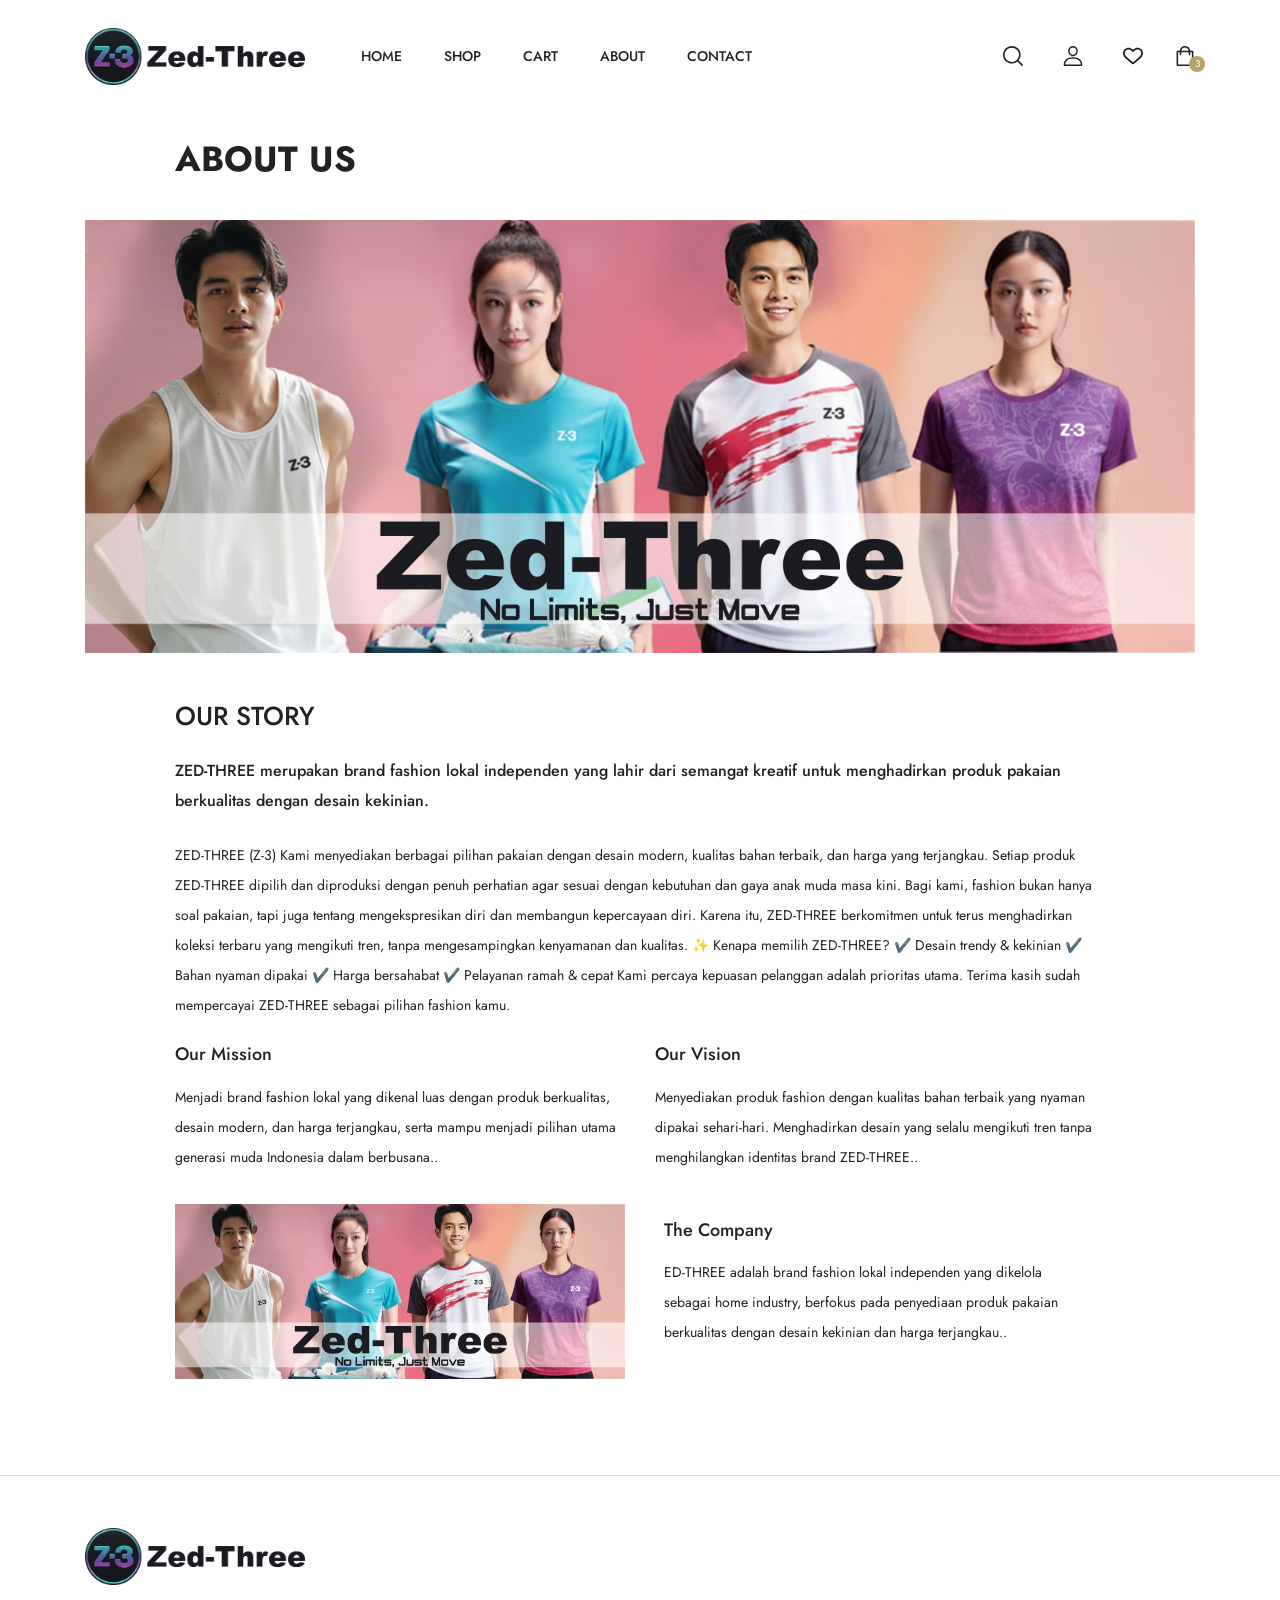
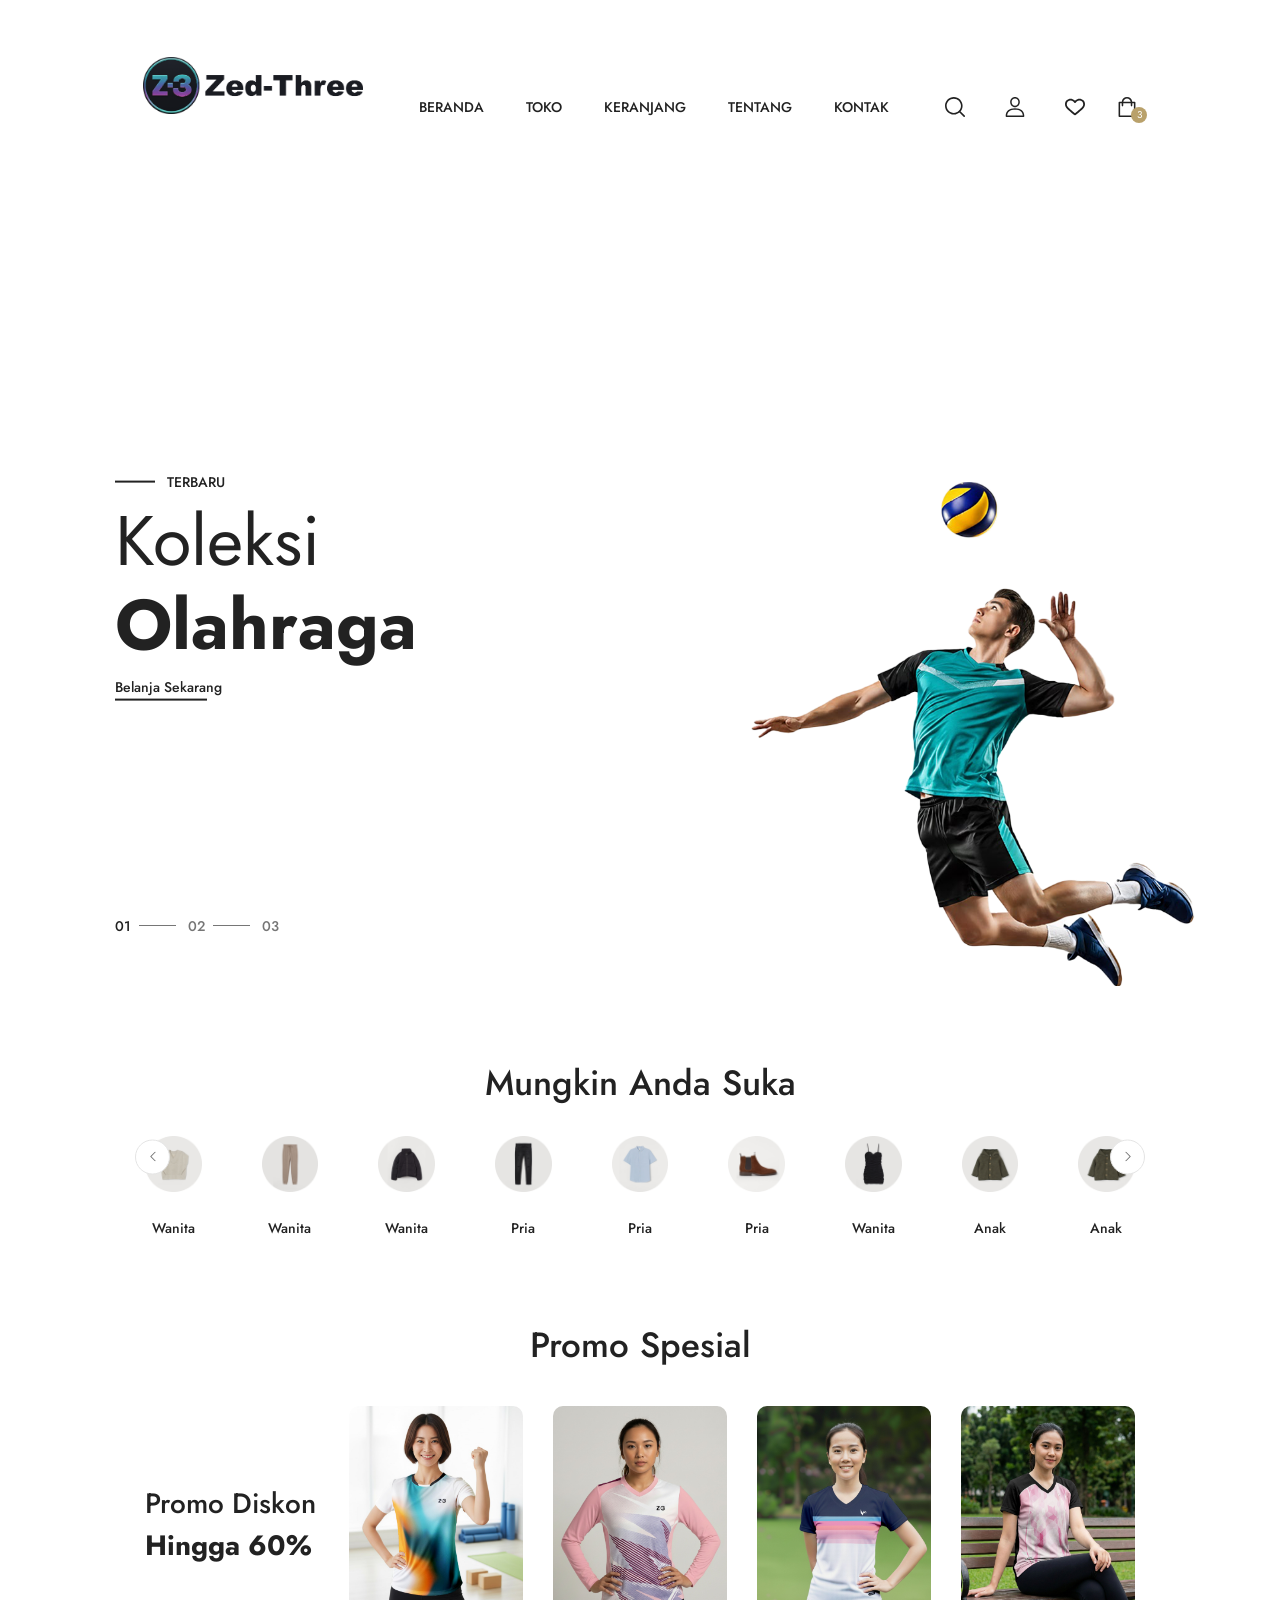
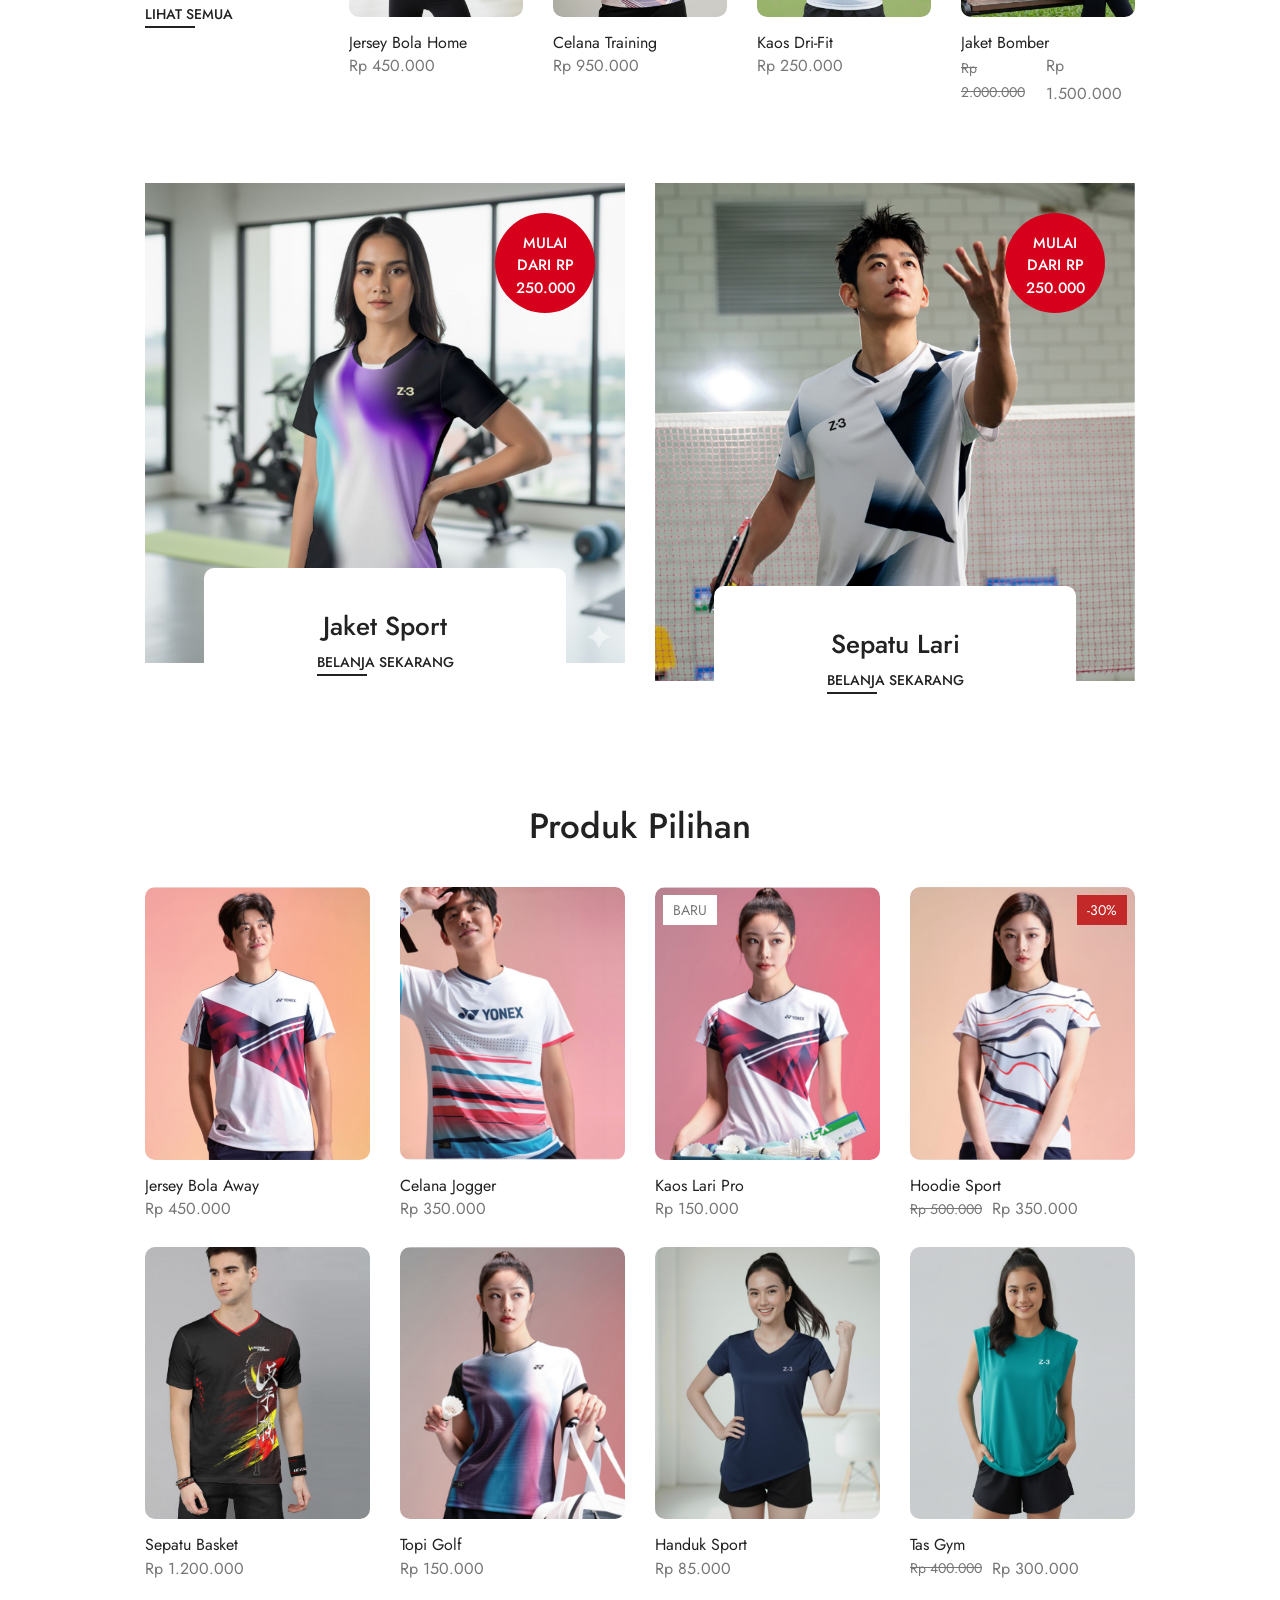
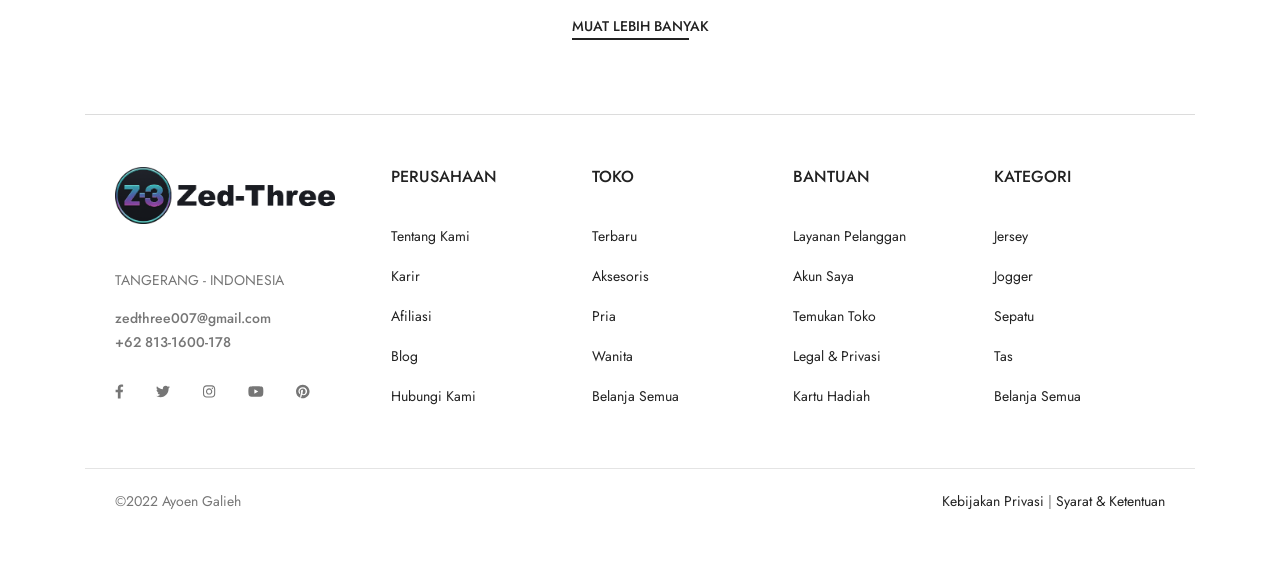
==== commit c1ff98d3: "Update about.html" ====
--- a/about.html
+++ b/about.html
@@ -2,10 +2,10 @@
 <html dir="ltr" lang="en-US">
 
 <head>
-  <title>Surfside Media</title>
+  <title>Zeed-Three</title>
   <meta name="viewport" content="width=device-width, initial-scale=1" />
   <meta http-equiv="content-type" content="text/html; charset=utf-8" />
-  <meta name="author" content="surfside media" />
+  <meta name="author" content="Zeed-Three" />
   <link rel="shortcut icon" href="assets/images/favicon.ico" type="image/x-icon">
   <link rel="preconnect" href="https://fonts.gstatic.com/">
   <link
@@ -1763,7 +1763,7 @@
               <img src="assets/images/logo.png" alt="SurfsideMedia" class="logo__image d-block">
             </a>
           </div>
-          <p class="footer-address">TANGERANG INDONESIA</p>
+          <p class="footer-address">TANGERANG - INDONESIA</p>
           <p class="m-0"><strong class="fw-medium">zedthree007@gmail.com</strong></p>
           <p><strong class="fw-medium">+62 813-1600-178</strong></p>
 
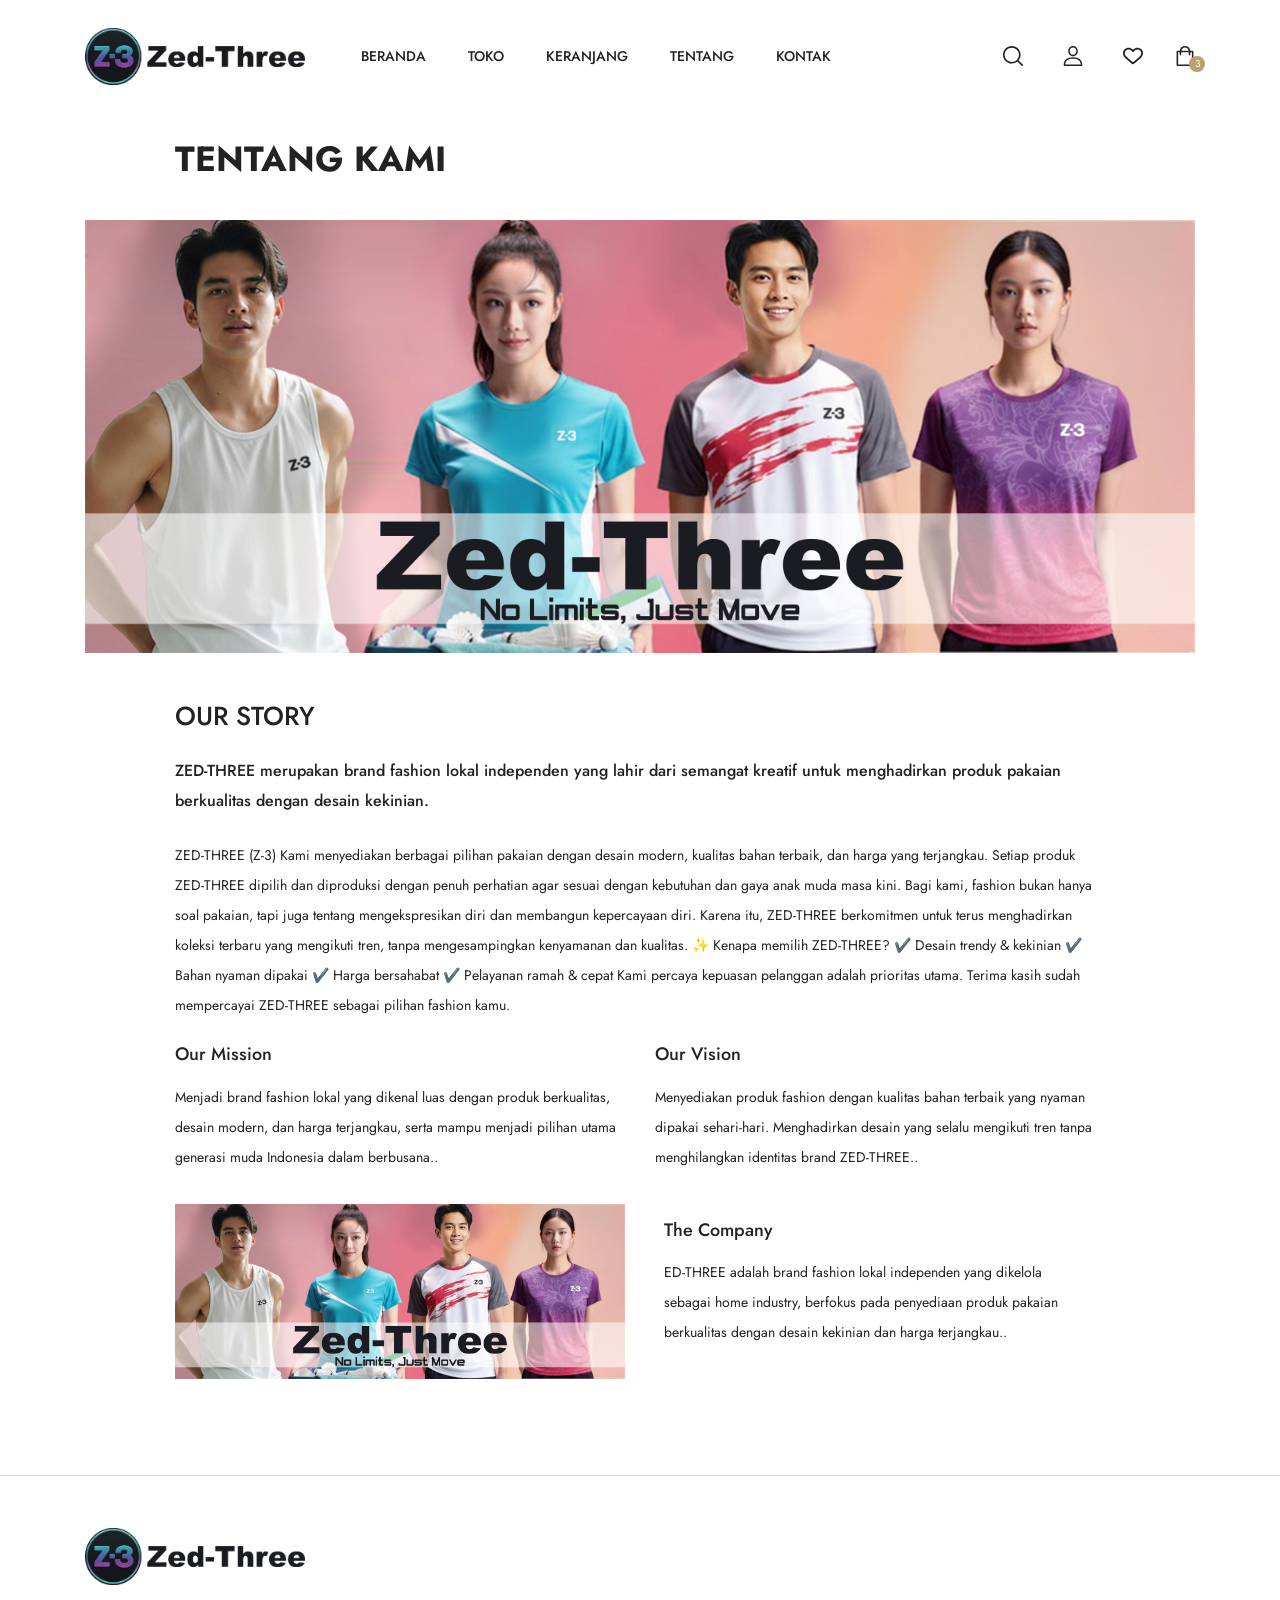
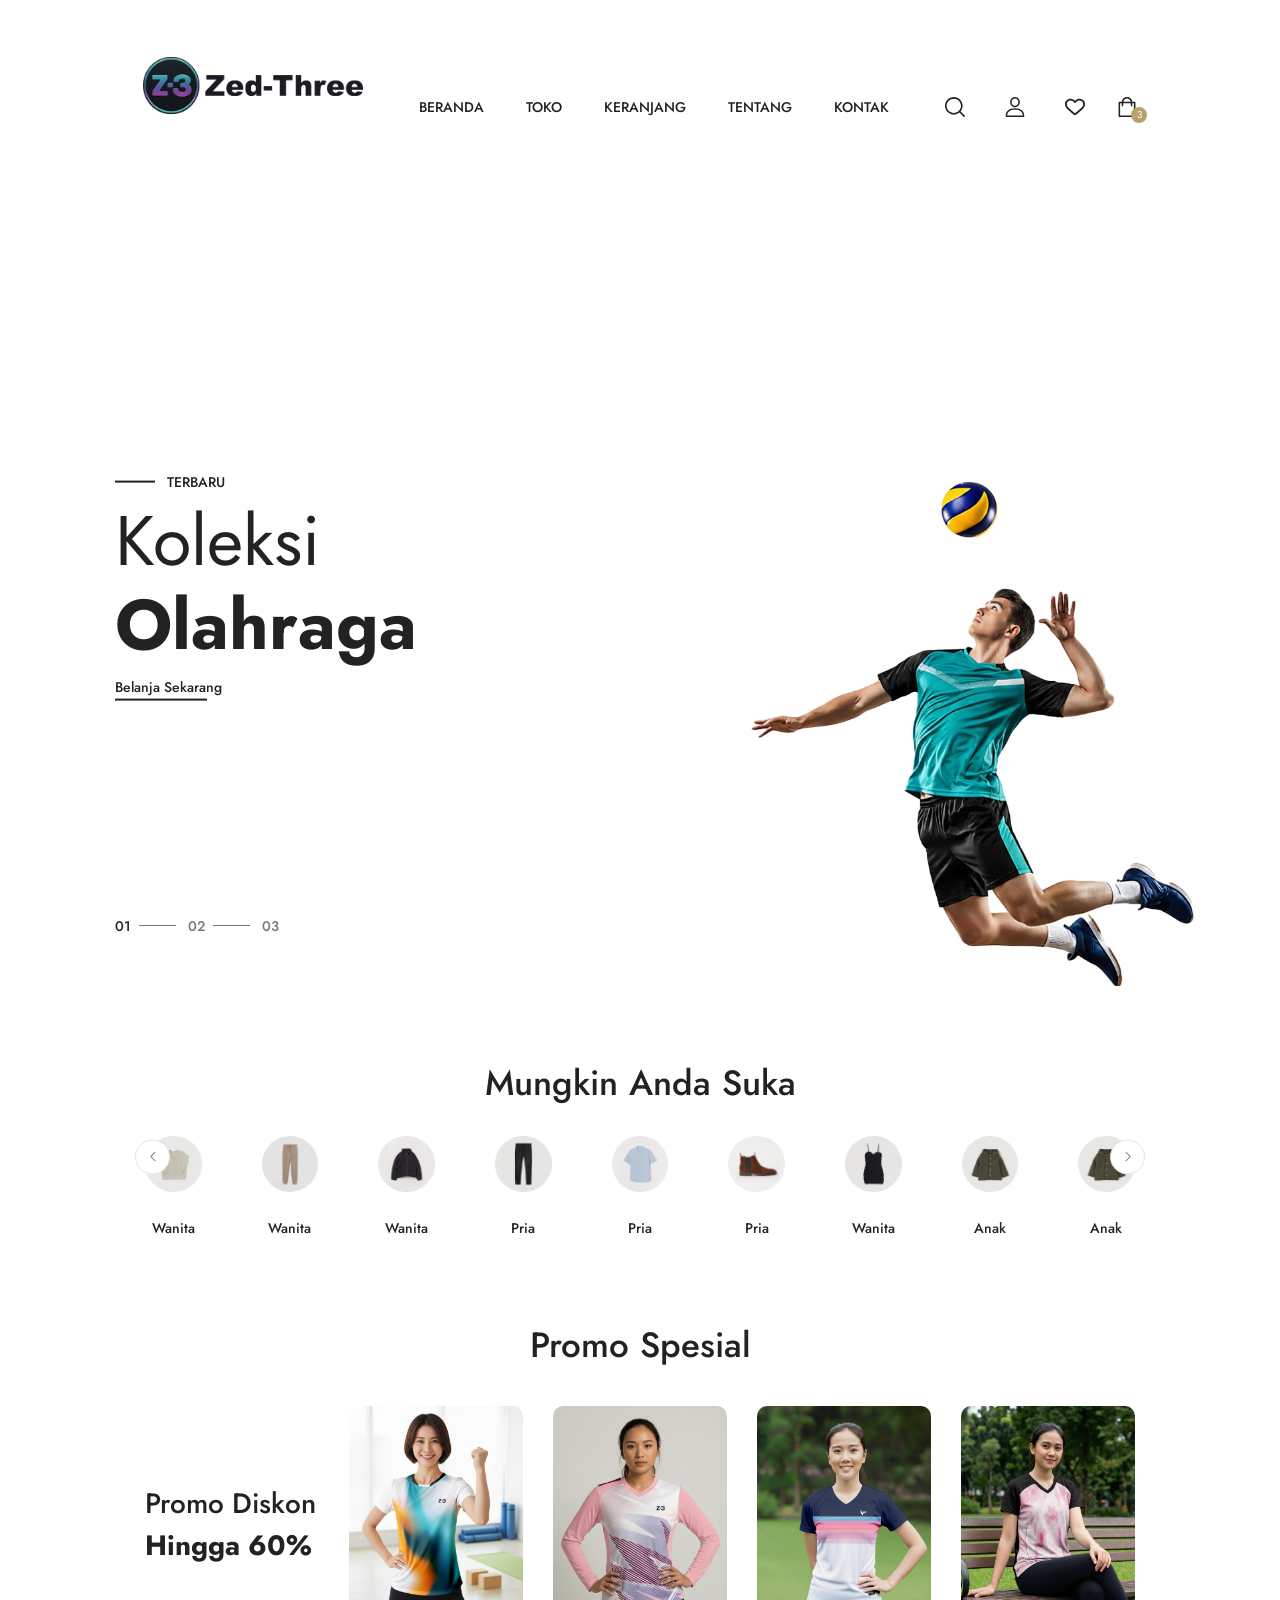
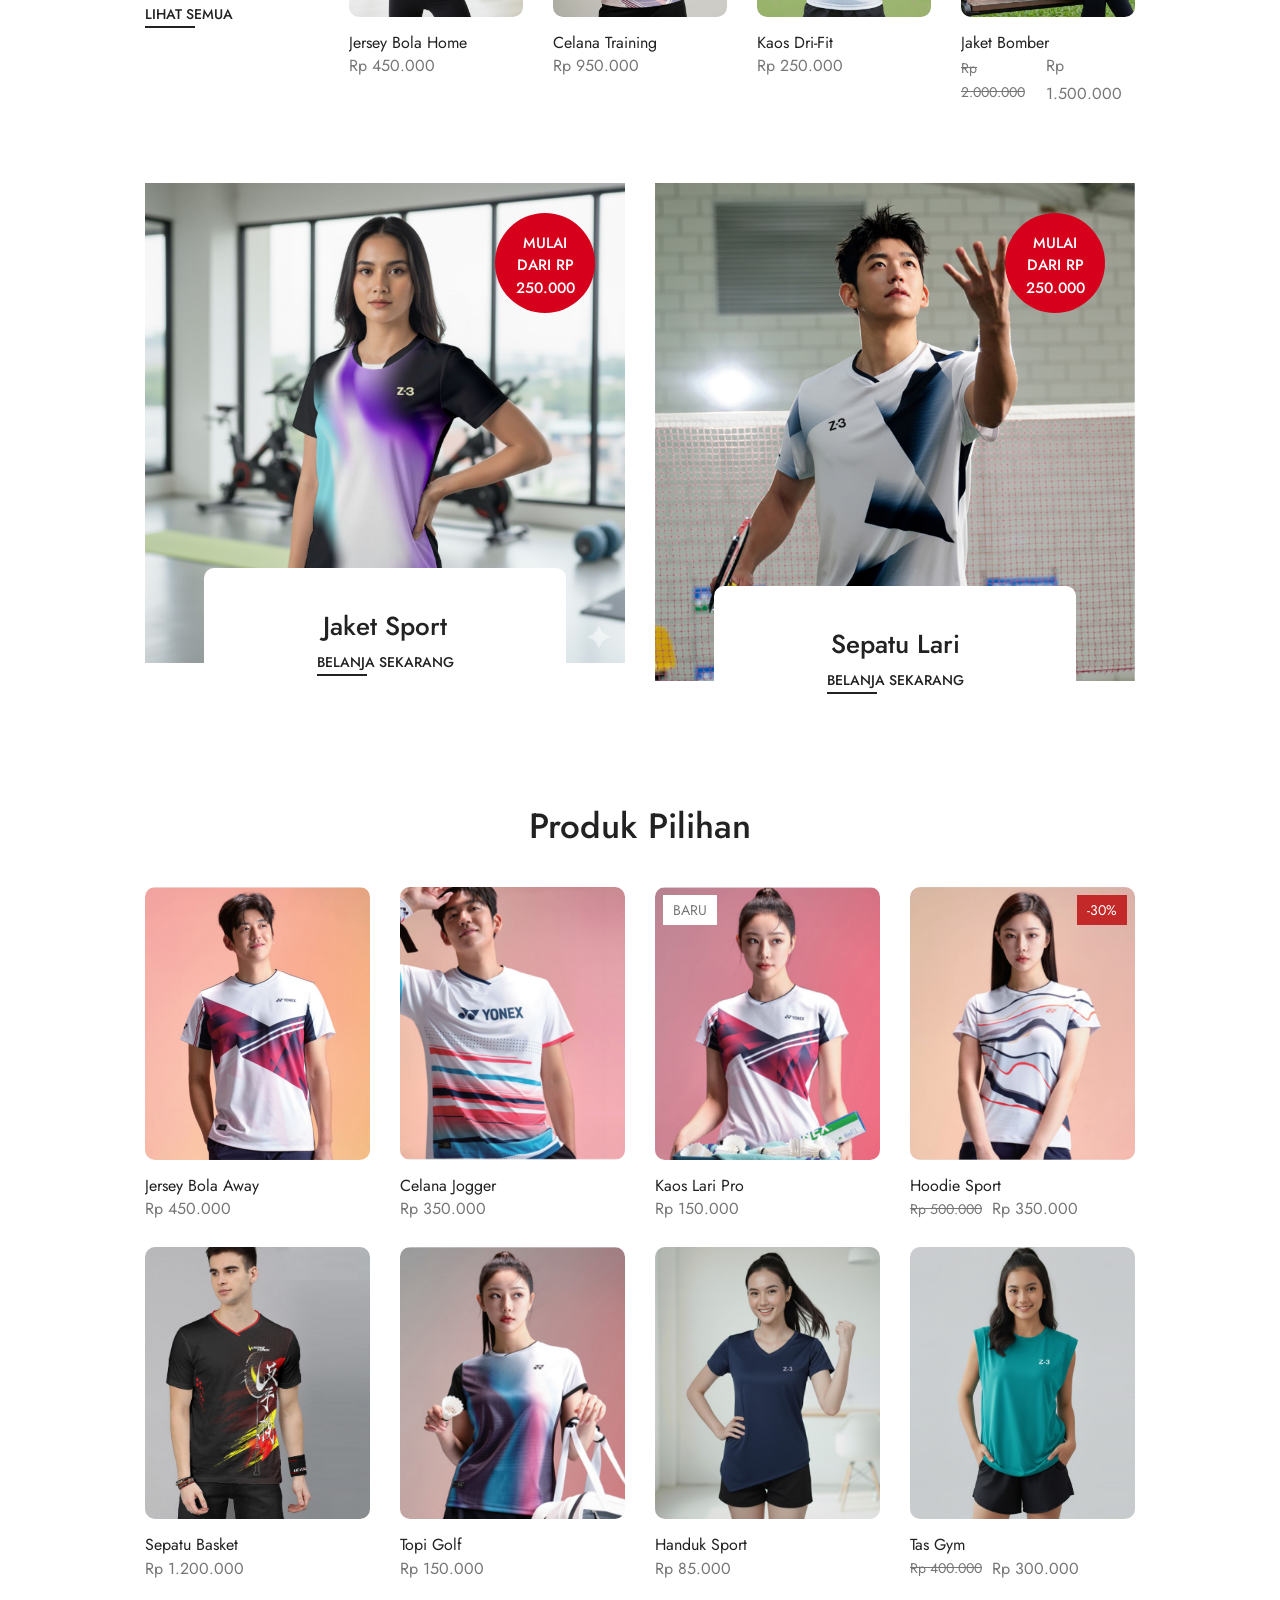
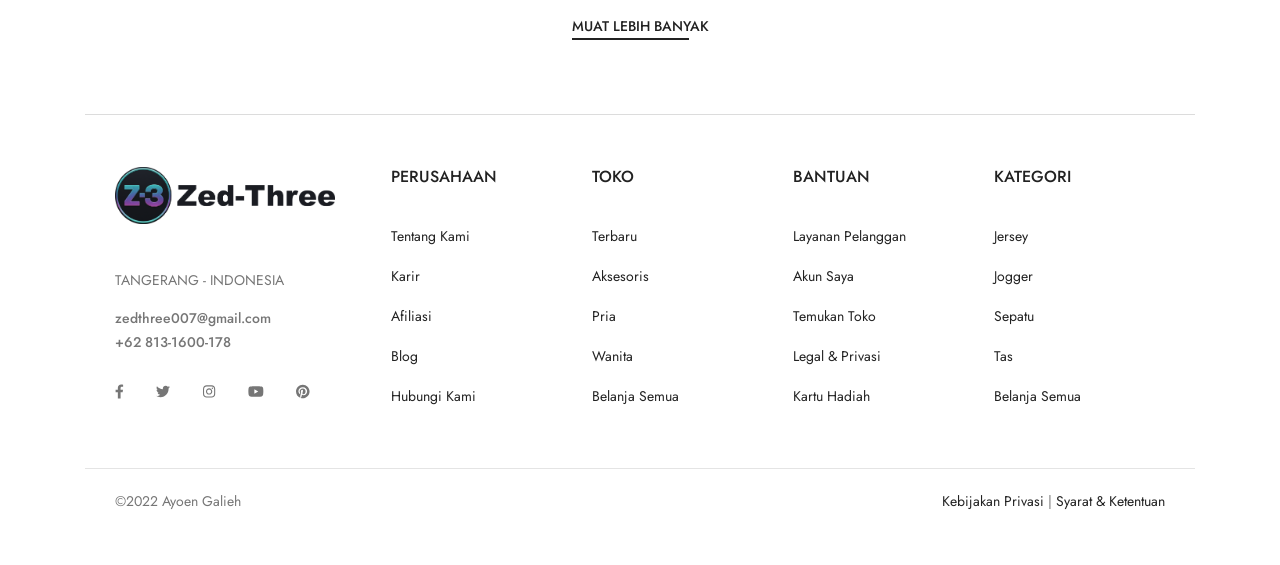
==== commit b7b981f0: "Update about.html" ====
--- a/about.html
+++ b/about.html
@@ -391,19 +391,19 @@
         <nav class="navigation">
           <ul class="navigation__list list-unstyled d-flex">
             <li class="navigation__item">
-              <a href="index.html" class="navigation__link">Home</a>
+              <a href="index.html" class="navigation__link">BERANDA</a>
             </li>
             <li class="navigation__item">
-              <a href="shop.html" class="navigation__link">Shop</a>
+              <a href="shop.html" class="navigation__link">TOKO</a>
             </li>
             <li class="navigation__item">
-              <a href="cart.html" class="navigation__link">Cart</a>
+              <a href="cart.html" class="navigation__link">KERANJANG</a>
             </li>
             <li class="navigation__item">
-              <a href="about.html" class="navigation__link">About</a>
+              <a href="about.html" class="navigation__link">TENTANG</a>
             </li>
             <li class="navigation__item">
-              <a href="contact.html" class="navigation__link">Contact</a>
+              <a href="contact.html" class="navigation__link">KONTAK</a>
             </li>
           </ul>
         </nav>
@@ -485,7 +485,7 @@
     <div class="mb-4 pb-4"></div>
     <section class="contact-us container">
       <div class="mw-930">
-        <h2 class="page-title">About US</h2>
+        <h2 class="page-title">TENTANG KAMI</h2>
       </div>
 
       <div class="about-us__content pb-5 mb-5">
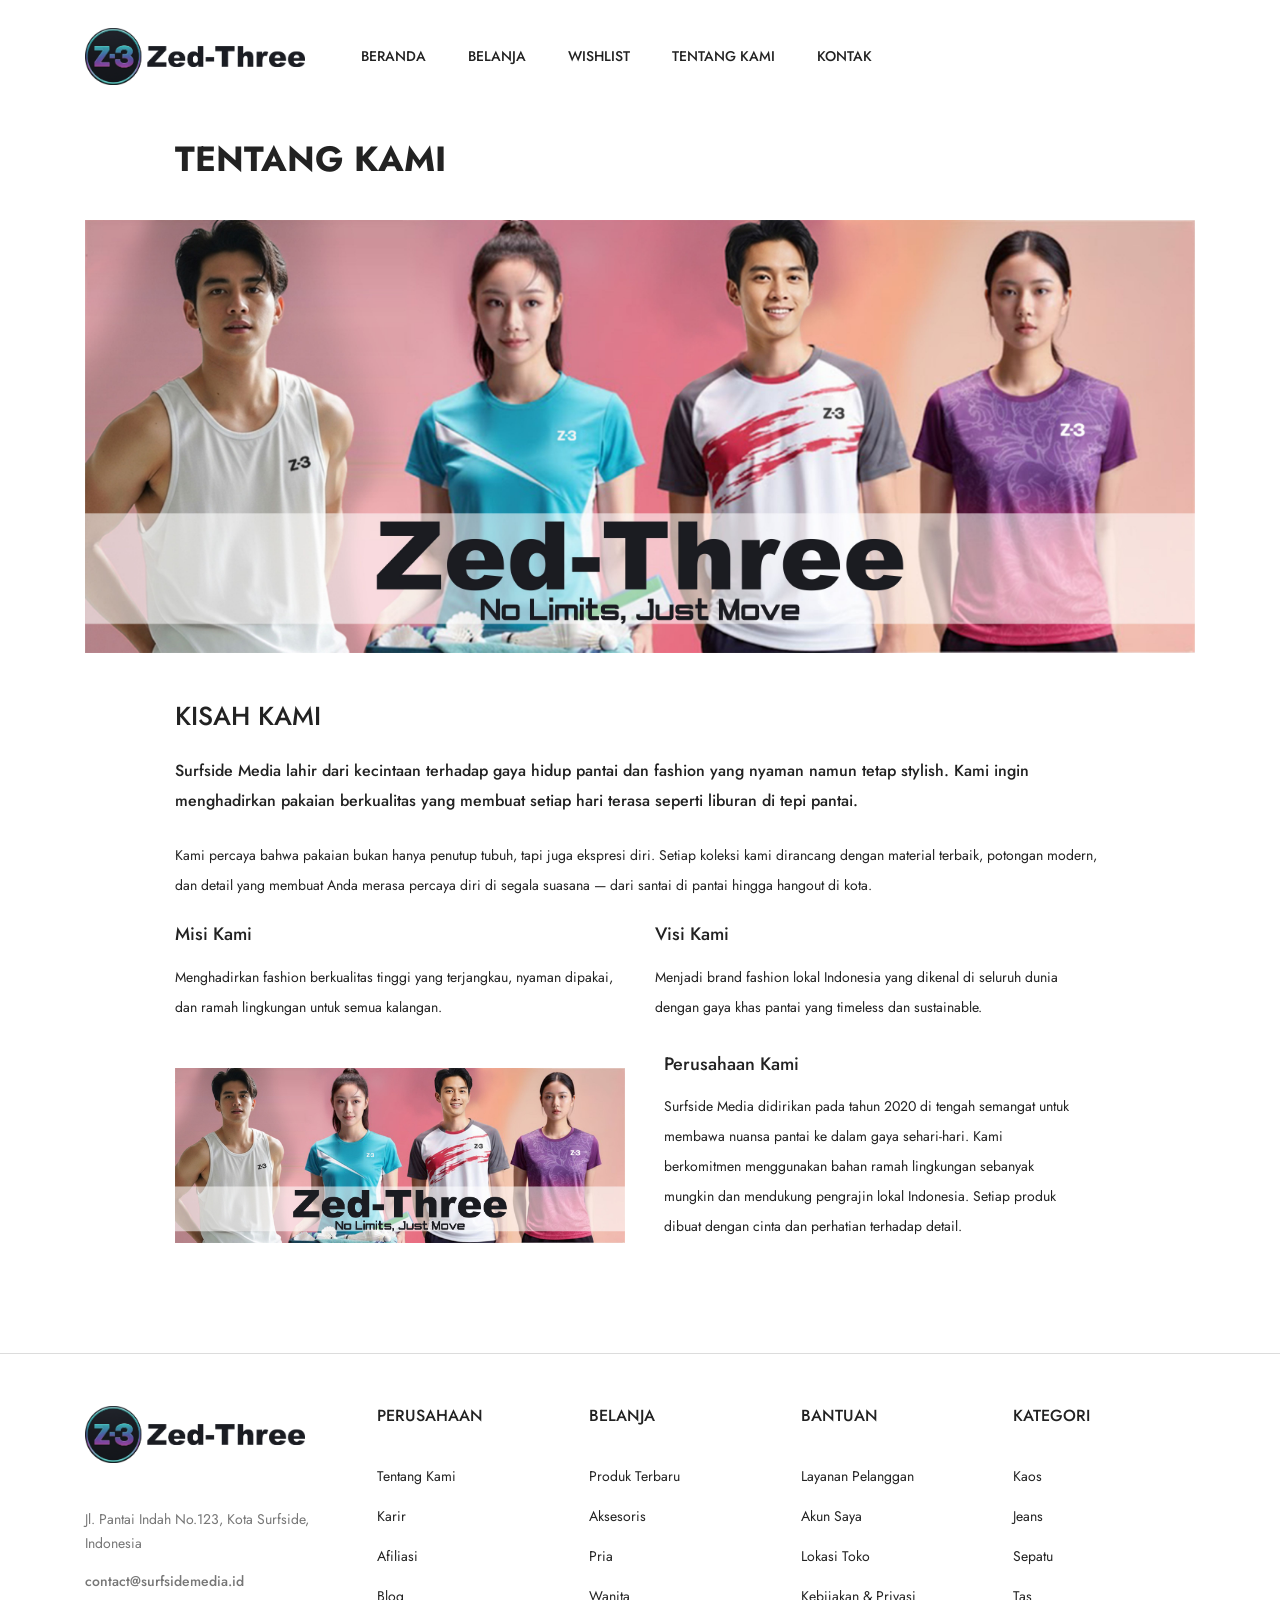
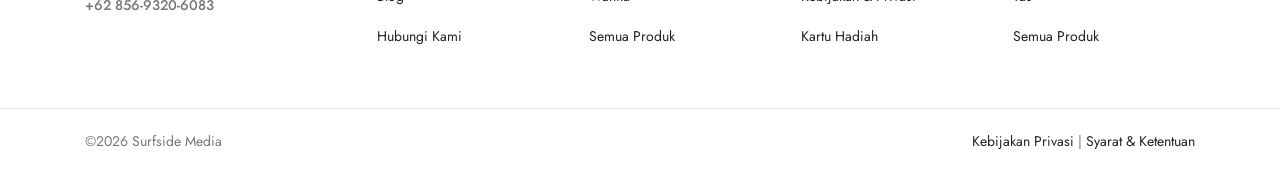
==== commit 54e8479a: "Rename tentang.html to about.html" ====
--- a/about.html
+++ b/about.html
@@ -1,1907 +1,193 @@
 <!DOCTYPE html>
-<html dir="ltr" lang="en-US">
-
+<html dir="ltr" lang="id">
 <head>
-  <title>Zeed-Three</title>
+  <title>Tentang Kami - Surfside Media</title>
   <meta name="viewport" content="width=device-width, initial-scale=1" />
   <meta http-equiv="content-type" content="text/html; charset=utf-8" />
-  <meta name="author" content="Zeed-Three" />
+  <meta name="author" content="Surfside Media" />
   <link rel="shortcut icon" href="assets/images/favicon.ico" type="image/x-icon">
   <link rel="preconnect" href="https://fonts.gstatic.com/">
-  <link
-    href="https://fonts.googleapis.com/css2?family=Jost:ital,wght@0,200;0,300;0,400;0,500;0,600;0,700;0,800;0,900;1,200;1,300;1,400;1,500;1,600;1,700;1,800;1,900&amp;display=swap"
-    rel="stylesheet">
-  <link href="https://fonts.googleapis.com/css2?family=Allura&amp;display=swap" rel="stylesheet">
+  <link href="https://fonts.googleapis.com/css2?family=Jost:ital,wght@0,200;0,300;0,400;0,500;0,600;0,700;0,800;0,900;1,200;1,300;1,400;1,500;1,600;1,700;1,800;1,900&display=swap" rel="stylesheet">
+  <link href="https://fonts.googleapis.com/css2?family=Allura&display=swap" rel="stylesheet">
   <link rel="stylesheet" href="assets/css/plugins/swiper.min.css" type="text/css" />
   <link rel="stylesheet" href="assets/css/style.css" type="text/css" />
   <link rel="stylesheet" href="assets/css/custom.css" type="text/css" />
-  <link rel="stylesheet" href="https://cdnjs.cloudflare.com/ajax/libs/font-awesome/4.7.0/css/font-awesome.min.css" integrity="sha512-SfTiTlX6kk+qitfevl/7LibUOeJWlt9rbyDn92a1DqWOw9vWG2MFoays0sgObmWazO5BQPiFucnnEAjpAB+/Sw==" crossorigin="anonymous" referrerpolicy="no-referrer">
+  <link rel="stylesheet" href="https://cdnjs.cloudflare.com/ajax/libs/font-awesome/4.7.0/css/font-awesome.min.css">
 </head>
+<body class="gradient-bg">
+  <!-- SVG symbols sama seperti file lain (copy dari shop.html) -->
+  <svg class="d-none">
+    <!-- ... semua <symbol> id="icon_nav" sampai "icon_zoom" ... -->
+    <symbol id="icon_star" viewBox="0 0 9 9"><!-- path star --></symbol>
+    <!-- dst -->
+  </svg>
 
+  <style>
+    #header { padding-top: 8px; padding-bottom: 8px; }
+    .logo__image { max-width: 220px; }
+  </style>
 
-<body class="gradient-bg">
-  <svg class="d-none">
-    <symbol id="icon_nav" viewBox="0 0 25 18">
-      <rect width="25" height="2" />
-      <rect y="8" width="20" height="2" />
-      <rect y="16" width="25" height="2" />
-    </symbol>
-    <symbol id="icon_facebook" viewBox="0 0 9 15">
-      <path
-        d="M7.62891 8.31543L8.01172 5.7998H5.57812V4.15918C5.57812 3.44824 5.90625 2.79199 7 2.79199H8.12109V0.631836C8.12109 0.631836 7.10938 0.44043 6.15234 0.44043C4.15625 0.44043 2.84375 1.6709 2.84375 3.8584V5.7998H0.601562V8.31543H2.84375V14.4404H5.57812V8.31543H7.62891Z" />
-    </symbol>
-    <symbol id="icon_twitter" viewBox="0 0 14 13">
-      <path
-        d="M12.5508 3.59668C13.0977 3.18652 13.5898 2.69434 13.9727 2.12012C13.4805 2.33887 12.9062 2.50293 12.332 2.55762C12.9336 2.20215 13.3711 1.65527 13.5898 0.97168C13.043 1.2998 12.4141 1.5459 11.7852 1.68262C11.2383 1.1084 10.5 0.780273 9.67969 0.780273C8.09375 0.780273 6.80859 2.06543 6.80859 3.65137C6.80859 3.87012 6.83594 4.08887 6.89062 4.30762C4.51172 4.1709 2.37891 3.02246 0.957031 1.2998C0.710938 1.70996 0.574219 2.20215 0.574219 2.74902C0.574219 3.7334 1.06641 4.6084 1.85938 5.12793C1.39453 5.10059 0.929688 4.99121 0.546875 4.77246V4.7998C0.546875 6.19434 1.53125 7.34277 2.84375 7.61621C2.625 7.6709 2.35156 7.72559 2.10547 7.72559C1.91406 7.72559 1.75 7.69824 1.55859 7.6709C1.91406 8.81934 2.98047 9.63965 4.23828 9.66699C3.25391 10.4326 2.02344 10.8975 0.683594 10.8975C0.4375 10.8975 0.21875 10.8701 0 10.8428C1.25781 11.6631 2.76172 12.1279 4.40234 12.1279C9.67969 12.1279 12.5508 7.78027 12.5508 3.97949C12.5508 3.84277 12.5508 3.7334 12.5508 3.59668Z" />
-    </symbol>
-    <symbol id="icon_instagram" viewBox="0 0 14 13">
-      <path
-        d="M7.125 3.2959C5.375 3.2959 3.98047 4.71777 3.98047 6.44043C3.98047 8.19043 5.375 9.58496 7.125 9.58496C8.84766 9.58496 10.2695 8.19043 10.2695 6.44043C10.2695 4.71777 8.84766 3.2959 7.125 3.2959ZM7.125 8.49121C6.00391 8.49121 5.07422 7.58887 5.07422 6.44043C5.07422 5.31934 5.97656 4.41699 7.125 4.41699C8.24609 4.41699 9.14844 5.31934 9.14844 6.44043C9.14844 7.58887 8.24609 8.49121 7.125 8.49121ZM11.1172 3.18652C11.1172 2.77637 10.7891 2.44824 10.3789 2.44824C9.96875 2.44824 9.64062 2.77637 9.64062 3.18652C9.64062 3.59668 9.96875 3.9248 10.3789 3.9248C10.7891 3.9248 11.1172 3.59668 11.1172 3.18652ZM13.1953 3.9248C13.1406 2.94043 12.9219 2.06543 12.2109 1.35449C11.5 0.643555 10.625 0.424805 9.64062 0.370117C8.62891 0.31543 5.59375 0.31543 4.58203 0.370117C3.59766 0.424805 2.75 0.643555 2.01172 1.35449C1.30078 2.06543 1.08203 2.94043 1.02734 3.9248C0.972656 4.93652 0.972656 7.97168 1.02734 8.9834C1.08203 9.96777 1.30078 10.8154 2.01172 11.5537C2.75 12.2646 3.59766 12.4834 4.58203 12.5381C5.59375 12.5928 8.62891 12.5928 9.64062 12.5381C10.625 12.4834 11.5 12.2646 12.2109 11.5537C12.9219 10.8154 13.1406 9.96777 13.1953 8.9834C13.25 7.97168 13.25 4.93652 13.1953 3.9248ZM11.8828 10.0498C11.6914 10.5967 11.2539 11.0068 10.7344 11.2256C9.91406 11.5537 8 11.4717 7.125 11.4717C6.22266 11.4717 4.30859 11.5537 3.51562 11.2256C2.96875 11.0068 2.55859 10.5967 2.33984 10.0498C2.01172 9.25684 2.09375 7.34277 2.09375 6.44043C2.09375 5.56543 2.01172 3.65137 2.33984 2.83105C2.55859 2.31152 2.96875 1.90137 3.51562 1.68262C4.30859 1.35449 6.22266 1.43652 7.125 1.43652C8 1.43652 9.91406 1.35449 10.7344 1.68262C11.2539 1.87402 11.6641 2.31152 11.8828 2.83105C12.2109 3.65137 12.1289 5.56543 12.1289 6.44043C12.1289 7.34277 12.2109 9.25684 11.8828 10.0498Z" />
-    </symbol>
-    <symbol id="icon_youtube" viewBox="0 0 16 11">
-      <path
-        d="M15.0117 1.8584C14.8477 1.20215 14.3281 0.682617 13.6992 0.518555C12.5234 0.19043 7.875 0.19043 7.875 0.19043C7.875 0.19043 3.19922 0.19043 2.02344 0.518555C1.39453 0.682617 0.875 1.20215 0.710938 1.8584C0.382812 3.00684 0.382812 5.46777 0.382812 5.46777C0.382812 5.46777 0.382812 7.90137 0.710938 9.07715C0.875 9.7334 1.39453 10.2256 2.02344 10.3896C3.19922 10.6904 7.875 10.6904 7.875 10.6904C7.875 10.6904 12.5234 10.6904 13.6992 10.3896C14.3281 10.2256 14.8477 9.7334 15.0117 9.07715C15.3398 7.90137 15.3398 5.46777 15.3398 5.46777C15.3398 5.46777 15.3398 3.00684 15.0117 1.8584ZM6.34375 7.68262V3.25293L10.2266 5.46777L6.34375 7.68262Z" />
-    </symbol>
-    <symbol id="icon_pinterest" viewBox="0 0 14 15">
-      <path
-        d="M13.5625 7.44043C13.5625 3.69434 10.5273 0.65918 6.78125 0.65918C3.03516 0.65918 0 3.69434 0 7.44043C0 10.3389 1.77734 12.7725 4.29297 13.7568C4.23828 13.2373 4.18359 12.417 4.32031 11.8154C4.45703 11.2959 5.11328 8.45215 5.11328 8.45215C5.11328 8.45215 4.92188 8.04199 4.92188 7.44043C4.92188 6.51074 5.46875 5.7998 6.15234 5.7998C6.72656 5.7998 7 6.2373 7 6.75684C7 7.33105 6.61719 8.20605 6.42578 9.02637C6.28906 9.68262 6.78125 10.2295 7.4375 10.2295C8.64062 10.2295 9.57031 8.97168 9.57031 7.13965C9.57031 5.49902 8.39453 4.37793 6.75391 4.37793C4.8125 4.37793 3.69141 5.82715 3.69141 7.30371C3.69141 7.90527 3.91016 8.53418 4.18359 8.8623C4.23828 8.91699 4.23828 8.99902 4.23828 9.05371C4.18359 9.27246 4.04688 9.7373 4.04688 9.81934C4.01953 9.95605 3.9375 9.9834 3.80078 9.92871C2.95312 9.51855 2.43359 8.28809 2.43359 7.27637C2.43359 5.14355 3.99219 3.1748 6.91797 3.1748C9.26953 3.1748 11.1016 4.87012 11.1016 7.1123C11.1016 9.43652 9.625 11.3232 7.57422 11.3232C6.89062 11.3232 6.23438 10.9678 6.01562 10.5303C6.01562 10.5303 5.6875 11.8428 5.60547 12.1436C5.44141 12.7451 5.03125 13.4834 4.75781 13.9209C5.38672 14.1396 6.07031 14.2217 6.78125 14.2217C10.5273 14.2217 13.5625 11.1865 13.5625 7.44043Z" />
-    </symbol>
-    <symbol id="icon_search" viewBox="0 0 20 20">
-      <g clip-path="url(#clip0_6_7)">
-        <path
-          d="M8.80758 0C3.95121 0 0 3.95121 0 8.80758C0 13.6642 3.95121 17.6152 8.80758 17.6152C13.6642 17.6152 17.6152 13.6642 17.6152 8.80758C17.6152 3.95121 13.6642 0 8.80758 0ZM8.80758 15.9892C4.84769 15.9892 1.62602 12.7675 1.62602 8.80762C1.62602 4.84773 4.84769 1.62602 8.80758 1.62602C12.7675 1.62602 15.9891 4.84769 15.9891 8.80758C15.9891 12.7675 12.7675 15.9892 8.80758 15.9892Z"
-          fill="currentColor" />
-        <path
-          d="M19.7618 18.6122L15.1006 13.9509C14.783 13.6333 14.2686 13.6333 13.951 13.9509C13.6334 14.2683 13.6334 14.7832 13.951 15.1005L18.6122 19.7618C18.771 19.9206 18.9789 20 19.187 20C19.3949 20 19.603 19.9206 19.7618 19.7618C20.0795 19.4444 20.0795 18.9295 19.7618 18.6122Z"
-          fill="currentColor" />
-      </g>
-      <defs>
-        <clipPath id="clip0_6_7">
-          <rect width="20" height="20" fill="white" />
-        </clipPath>
-      </defs>
-    </symbol>
-    <symbol id="icon_user" viewBox="0 0 20 20">
-      <g clip-path="url(#clip0_6_29)">
-        <path
-          d="M10 11.2652C3.99077 11.2652 0.681274 14.108 0.681274 19.2701C0.681274 19.6732 1.00803 20 1.4112 20H18.5888C18.992 20 19.3187 19.6732 19.3187 19.2701C19.3188 14.1083 16.0093 11.2652 10 11.2652ZM2.16768 18.5402C2.45479 14.6805 5.08616 12.7251 10 12.7251C14.9139 12.7251 17.5453 14.6805 17.8326 18.5402H2.16768Z"
-          fill="currentColor" />
-        <path
-          d="M10 0C7.23969 0 5.1582 2.12336 5.1582 4.93895C5.1582 7.83699 7.33023 10.1944 10 10.1944C12.6698 10.1944 14.8419 7.83699 14.8419 4.93918C14.8419 2.12336 12.7604 0 10 0ZM10 8.7348C8.13508 8.7348 6.61805 7.03211 6.61805 4.93918C6.61805 2.92313 8.04043 1.45984 10 1.45984C11.9283 1.45984 13.382 2.95547 13.382 4.93918C13.382 7.03211 11.865 8.7348 10 8.7348Z"
-          fill="currentColor" />
-      </g>
-      <defs>
-        <clipPath id="clip0_6_29">
-          <rect width="20" height="20" fill="white" />
-        </clipPath>
-      </defs>
-    </symbol>
-    <symbol id="icon_cart" viewBox="0 0 20 20">
-      <path
-        d="M17.6562 4.6875H15.2755C14.9652 2.05164 12.7179 0 10 0C7.28215 0 5.0348 2.05164 4.72445 4.6875H2.34375C1.91227 4.6875 1.5625 5.03727 1.5625 5.46875V19.2188C1.5625 19.6502 1.91227 20 2.34375 20H17.6562C18.0877 20 18.4375 19.6502 18.4375 19.2188V5.46875C18.4375 5.03727 18.0877 4.6875 17.6562 4.6875ZM10 1.5625C11.8548 1.5625 13.3992 2.91621 13.6976 4.6875H6.30238C6.60082 2.91621 8.14516 1.5625 10 1.5625ZM16.875 18.4375H3.125V6.25H4.6875V8.59375C4.6875 9.02523 5.03727 9.375 5.46875 9.375C5.90023 9.375 6.25 9.02523 6.25 8.59375V6.25H13.75V8.59375C13.75 9.02523 14.0998 9.375 14.5312 9.375C14.9627 9.375 15.3125 9.02523 15.3125 8.59375V6.25H16.875V18.4375Z"
-        fill="currentColor" />
-    </symbol>
-    <symbol id="icon_heart" viewBox="0 0 20 20">
-      <g clip-path="url(#clip0_6_54)">
-        <path
-          d="M18.3932 3.30806C16.218 1.13348 12.6795 1.13348 10.5049 3.30806L9.99983 3.81285L9.49504 3.30806C7.32046 1.13319 3.78163 1.13319 1.60706 3.30806C-0.523361 5.43848 -0.537195 8.81542 1.57498 11.1634C3.50142 13.3041 9.18304 17.929 9.4241 18.1248C9.58775 18.2578 9.78467 18.3226 9.9804 18.3226C9.98688 18.3226 9.99335 18.3226 9.99953 18.3223C10.202 18.3317 10.406 18.2622 10.575 18.1248C10.816 17.929 16.4982 13.3041 18.4253 11.1631C20.5371 8.81542 20.5233 5.43848 18.3932 3.30806ZM17.1125 9.98188C15.6105 11.6505 11.4818 15.0919 9.99953 16.3131C8.51724 15.0922 4.38944 11.6511 2.88773 9.98218C1.41427 8.34448 1.40044 6.01214 2.85564 4.55693C3.59885 3.81402 4.57488 3.44227 5.5509 3.44227C6.52693 3.44227 7.50295 3.81373 8.24616 4.55693L9.3564 5.66718C9.48856 5.79934 9.65516 5.87822 9.82999 5.90589C10.1137 5.96682 10.4216 5.88764 10.6424 5.66747L11.7532 4.55693C13.2399 3.07082 15.6582 3.07111 17.144 4.55693C18.5992 6.01214 18.5854 8.34448 17.1125 9.98188Z"
-          fill="currentColor" />
-      </g>
-      <defs>
-        <clipPath id="clip0_6_54">
-          <rect width="20" height="20" fill="white" />
-        </clipPath>
-      </defs>
-    </symbol>
-    <symbol id="icon_star" viewBox="0 0 9 9">
-      <path
-        d="M4.0172 0.313075L2.91869 2.64013L0.460942 3.0145C0.0201949 3.08129 -0.15644 3.64899 0.163185 3.97415L1.94131 5.78447L1.52075 8.34177C1.44505 8.80402 1.91103 9.15026 2.30131 8.93408L4.5 7.72661L6.69869 8.93408C7.08897 9.14851 7.55495 8.80402 7.47925 8.34177L7.05869 5.78447L8.83682 3.97415C9.15644 3.64899 8.97981 3.08129 8.53906 3.0145L6.08131 2.64013L4.9828 0.313075C4.78598 -0.101718 4.2157 -0.10699 4.0172 0.313075Z" />
-    </symbol>
-    <symbol id="icon_next_sm" viewBox="0 0 7 11">
-      <path
-        d="M6.83968 5.89247C7.05344 5.67871 7.05344 5.32158 6.83968 5.10728L1.90756 0.162495C1.69106 -0.0540023 1.33996 -0.0540023 1.12401 0.162495C0.90751 0.378993 0.90751 0.730642 1.12401 0.94714L5.66434 5.50012L1.12346 10.0526C0.906962 10.2696 0.906962 10.6207 1.12346 10.8377C1.33996 11.0542 1.69106 11.0542 1.90701 10.8377L6.83968 5.89247Z"
-        fill="currentColor" />
-    </symbol>
-    <symbol id="icon_prev_sm" viewBox="0 0 7 11">
-      <path
-        d="M0.160318 5.10778C-0.0534392 5.32153 -0.0534392 5.67866 0.160318 5.89297L5.09244 10.8377C5.30894 11.0542 5.66004 11.0542 5.87599 10.8377C6.09249 10.6213 6.09249 10.2696 5.87599 10.0531L1.33566 5.50012L5.87654 0.947687C6.09304 0.730642 6.09304 0.379541 5.87654 0.162495C5.66004 -0.0540027 5.30894 -0.0540027 5.09299 0.162495L0.160318 5.10778Z"
-        fill="currentColor" />
-    </symbol>
-    <symbol id="icon_next_md" viewBox="0 0 25 25">
-      <path
-        d="M19.017 13.3923L7.77464 24.631C7.28133 25.123 6.48209 25.123 5.98753 24.631C5.49423 24.1389 5.49423 23.3397 5.98753 22.8476L16.3382 12.5007L5.98878 2.15376C5.49547 1.66169 5.49547 0.862455 5.98878 0.369148C6.48209 -0.122915 7.28257 -0.122915 7.77588 0.369148L19.0183 11.6078C19.5041 12.0948 19.5041 12.9066 19.017 13.3923Z"
-        fill="currentColor" />
-    </symbol>
-    <symbol id="icon_prev_md" viewBox="0 0 25 25">
-      <path
-        d="M5.98293 11.6078L17.2253 0.369152C17.7186 -0.12291 18.5179 -0.12291 19.0124 0.369152C19.5057 0.861216 19.5057 1.66045 19.0124 2.15252L8.66176 12.4994L19.0112 22.8463C19.5045 23.3384 19.5045 24.1376 19.0112 24.631C18.5179 25.123 17.7174 25.123 17.2241 24.631L5.98168 13.3924C5.49595 12.9054 5.49595 12.0936 5.98293 11.6078Z"
-        fill="currentColor" />
-    </symbol>
-    <symbol id="icon_shield" viewBox="0 0 52 52">
-      <g clip-path="url(#clip0_23_87)">
-        <path
-          d="M48.0886 14.1089L48.0871 14.0684C48.0644 13.569 48.0494 13.0405 48.0402 12.4526C47.9978 9.58543 45.7186 7.21379 42.851 7.05352C36.8724 6.71987 32.2473 4.77035 28.2955 0.918523L28.2618 0.886388C26.9728 -0.295463 25.0285 -0.295463 23.7391 0.886388L23.7054 0.918523C19.7536 4.77035 15.1285 6.71987 9.14984 7.05391C6.28269 7.21379 4.00309 9.58543 3.96064 12.453C3.95192 13.037 3.93644 13.5654 3.91383 14.0684L3.91145 14.1625C3.79521 20.259 3.6508 27.8464 6.18906 34.7332C7.58475 38.5203 9.69851 41.8124 12.4712 44.5185C15.6292 47.6002 19.7655 50.0469 24.765 51.7901C24.9277 51.8468 25.0967 51.8928 25.2689 51.9274C25.5117 51.9758 25.7561 52 26.0004 52C26.2448 52 26.4896 51.9758 26.732 51.9274C26.9042 51.8928 27.0744 51.8464 27.2378 51.7893C32.2314 50.0429 36.3634 47.5951 39.5185 44.5137C42.2901 41.8068 44.4038 38.514 45.8007 34.726C48.3485 27.8186 48.2045 20.2169 48.0886 14.1089ZM42.9379 33.6704C40.2608 40.9289 34.7959 45.9138 26.2309 48.909C26.2004 48.9194 26.1679 48.9285 26.1341 48.9352C26.0457 48.9527 25.9556 48.9527 25.866 48.9348C25.8326 48.9281 25.8001 48.9194 25.7699 48.909C17.1959 45.9193 11.7274 40.9372 9.05224 33.6783C6.71274 27.3303 6.84525 20.3653 6.96228 14.2208L6.96308 14.1867C6.98688 13.6586 7.00275 13.1056 7.01148 12.4978C7.03052 11.2247 8.04456 10.1714 9.32004 10.1004C12.7033 9.91154 15.6756 9.25773 18.4067 8.10167C21.1342 6.94719 23.5566 5.31982 25.8116 3.12671C25.9263 3.02991 26.075 3.02951 26.1893 3.12671C28.4447 5.31982 30.8671 6.94719 33.5942 8.10167C36.3253 9.25773 39.2976 9.91154 42.6812 10.1004C43.9567 10.1714 44.9708 11.2247 44.9894 12.4982C44.9985 13.1092 45.0144 13.6622 45.0382 14.1867C45.1548 20.3383 45.2842 27.3088 42.9379 33.6704Z"
-          fill="currentColor" />
-        <path
-          d="M25.9997 13.042C18.8538 13.042 13.0405 18.8557 13.0405 26.0011C13.0405 33.147 18.8538 38.9607 25.9997 38.9607C33.1451 38.9607 38.9588 33.147 38.9588 26.0011C38.9588 18.8557 33.1451 13.042 25.9997 13.042ZM25.9997 35.909C20.5363 35.909 16.0918 31.4645 16.0918 26.0011C16.0918 20.5378 20.5363 16.0932 25.9997 16.0932C31.4626 16.0932 35.9072 20.5378 35.9072 26.0011C35.9072 31.4645 31.4626 35.909 25.9997 35.909Z"
-          fill="currentColor" />
-        <path
-          d="M29.7242 21.9775L23.7051 27.9966L22.0713 26.3629C21.4755 25.767 20.5094 25.767 19.9135 26.3629C19.318 26.9588 19.318 27.9248 19.9135 28.5203L22.6264 31.2332C22.9243 31.5311 23.3147 31.6799 23.7051 31.6799C24.0954 31.6799 24.4858 31.5311 24.7838 31.2332L31.882 24.1349C32.4775 23.539 32.4775 22.573 31.882 21.9775C31.2862 21.3812 30.3201 21.3812 29.7242 21.9775Z"
-          fill="currentColor" />
-      </g>
-      <defs>
-        <clipPath id="clip0_23_87">
-          <rect width="52" height="52" fill="white" />
-        </clipPath>
-      </defs>
-    </symbol>
-    <symbol id="icon_headphone" viewBox="0 0 53 52">
-      <path
-        d="M53 28.4375C53 24.2062 49.9411 20.7319 46.0792 20.4368C45.6211 18.9222 44.3835 17.7338 42.824 17.3216C41.7841 8.93425 34.8423 2.53906 26.5 2.53906C18.1577 2.53906 11.2159 8.93425 10.1761 17.3216C8.61664 17.7338 7.3789 18.9221 6.92095 20.4368C6.7868 20.4471 6.65367 20.4612 6.52159 20.4791V10.5625C6.52159 9.72116 5.82638 9.03906 4.96885 9.03906C4.11133 9.03906 3.41612 9.72116 3.41612 10.5625V21.6984C1.36268 23.1288 0 25.6143 0 28.4375C0 32.6688 3.05889 36.1432 6.92085 36.4382C7.37746 37.948 8.60867 39.1334 10.1612 39.5492C10.8227 43.3268 14.1828 46.2109 18.2188 46.2109H18.5778C19.2275 48.098 21.0477 49.4609 23.1875 49.4609H29.8125C32.4952 49.4609 34.6777 47.3196 34.6777 44.6875C34.6777 42.0554 32.4952 39.9141 29.8125 39.9141H23.1875C21.0477 39.9141 19.2275 41.277 18.5778 43.1641H18.2188C15.8707 43.1641 13.8908 41.5903 13.3156 39.4615C15.1425 38.8432 16.459 37.1404 16.459 35.1406V21.7344C16.459 19.7276 15.1334 18.02 13.2966 17.4072C14.2665 10.6781 19.8332 5.58594 26.5 5.58594C33.1668 5.58594 38.7335 10.6781 39.7034 17.4072C37.8666 18.02 36.541 19.7276 36.541 21.7344V35.1406C36.541 37.6607 38.6307 39.7109 41.1992 39.7109H41.6133C43.7224 39.7109 45.5076 38.3281 46.0792 36.4382C49.9411 36.1432 53 32.6688 53 28.4375ZM23.1875 42.9609H29.8125C30.7829 42.9609 31.5723 43.7355 31.5723 44.6875C31.5723 45.6395 30.7829 46.4141 29.8125 46.4141H23.1875C22.2171 46.4141 21.4277 45.6395 21.4277 44.6875C21.4277 43.7355 22.2171 42.9609 23.1875 42.9609ZM3.10547 28.4375C3.10547 26.0216 4.7022 23.9415 6.72852 23.5334V33.3415C4.7022 32.9335 3.10547 30.8534 3.10547 28.4375ZM13.3535 35.1406C13.3535 35.9806 12.657 36.6641 11.8008 36.6641H11.3867C10.5305 36.6641 9.83398 35.9806 9.83398 35.1406C9.83398 30.252 9.83398 26.2535 9.83398 21.7344C9.83398 20.8944 10.5305 20.2109 11.3867 20.2109H11.8008C12.657 20.2109 13.3535 20.8944 13.3535 21.7344V35.1406ZM43.166 35.1406C43.166 35.9806 42.4695 36.6641 41.6133 36.6641H41.1992C40.343 36.6641 39.6465 35.9806 39.6465 35.1406V21.7344C39.6465 20.8944 40.343 20.2109 41.1992 20.2109H41.6133C42.4695 20.2109 43.166 20.8944 43.166 21.7344V35.1406ZM46.2715 33.3416V23.5335C48.2978 23.9416 49.8945 26.0217 49.8945 28.4376C49.8945 30.8535 48.2978 32.9335 46.2715 33.3416Z"
-        fill="currentColor" />
-    </symbol>
-    <symbol id="icon_shipping" viewBox="0 0 52 52">
-      <path
-        d="M47.125 43.875H43.875V21.125C43.875 20.2276 43.1475 19.5 42.25 19.5H33.3125H25.1875H17.875V7.3125C17.875 5.36027 17.1146 3.52402 15.7328 2.14104C14.3509 0.760398 12.5146 0 10.5625 0C6.53037 0 3.25 3.28037 3.25 7.3125C3.25 8.20991 3.97749 8.9375 4.875 8.9375C5.77251 8.9375 6.5 8.20991 6.5 7.3125C6.5 5.07244 8.32244 3.25 10.5625 3.25C11.6472 3.25 12.6676 3.6727 13.4347 4.43909C14.2023 5.20731 14.625 6.22781 14.625 7.3125V21.125V39.2057C11.8246 39.9291 9.75 42.4768 9.75 45.5C9.75 49.0841 12.6659 52 16.25 52C19.2732 52 21.8209 49.9254 22.5443 47.125H42.25H47.125C48.0225 47.125 48.75 46.3974 48.75 45.5C48.75 44.6026 48.0225 43.875 47.125 43.875ZM31.6875 22.75V26H26.8125V22.75H31.6875ZM16.25 48.75C14.4579 48.75 13 47.2921 13 45.5C13 43.7079 14.4579 42.25 16.25 42.25C18.0421 42.25 19.5 43.7079 19.5 45.5C19.5 47.2921 18.0421 48.75 16.25 48.75ZM22.5443 43.875C21.9552 41.5942 20.1558 39.7948 17.875 39.2057V22.75H23.5625V27.625C23.5625 28.5224 24.29 29.25 25.1875 29.25H33.3125C34.21 29.25 34.9375 28.5224 34.9375 27.625V22.75H40.625V43.875H22.5443Z"
-        fill="currentColor" />
-    </symbol>
-    <symbol id="icon_home" viewBox="0 0 18 18">
-      <g clip-path="url(#clip0_171_682)">
-        <path
-          d="M17.6977 8.0467L16.1771 6.66115V2.06683C16.1771 1.77451 15.9401 1.53748 15.6477 1.53748H11.9874C11.6951 1.53748 11.4581 1.77447 11.4581 2.06683V2.36123L9.62165 0.687897C9.26717 0.364846 8.73262 0.364881 8.37828 0.687862L0.302275 8.04673C0.0183538 8.30548 -0.0754781 8.70415 0.0632483 9.06236C0.20201 9.42057 0.539861 9.652 0.924012 9.652H2.21386V17.025C2.21386 17.3173 2.45085 17.5544 2.7432 17.5544H7.16983C7.46215 17.5544 7.69917 17.3174 7.69917 17.025V12.5483H10.3008V17.025C10.3008 17.3174 10.5378 17.5544 10.8301 17.5544H15.2566C15.5489 17.5544 15.7859 17.3174 15.7859 17.025V9.65204H17.076C17.4601 9.65204 17.798 9.42057 17.9368 9.0624C18.0755 8.70415 17.9817 8.30548 17.6977 8.0467ZM15.2566 8.59334C14.9642 8.59334 14.7272 8.83033 14.7272 9.12269V16.4957H11.3595V12.019C11.3595 11.7267 11.1225 11.4897 10.8301 11.4897H7.16983C6.8775 11.4897 6.64048 11.7266 6.64048 12.019V16.4957H3.27252V9.12269C3.27252 8.83037 3.03553 8.59334 2.74317 8.59334H1.27424L9.00002 1.55365L11.631 3.95099C11.7859 4.09218 12.0096 4.12857 12.2013 4.04395C12.3931 3.95922 12.5168 3.76931 12.5168 3.55971V2.59618H15.1184V6.89494C15.1184 7.0439 15.1811 7.1859 15.2913 7.28623L16.7257 8.59334H15.2566Z"
-          fill="currentColor" />
-      </g>
-      <defs>
-        <clipPath id="clip0_171_682">
-          <rect width="18" height="18" fill="white" />
-        </clipPath>
-      </defs>
-    </symbol>
-    <symbol id="icon_hanger" viewBox="0 0 18 18">
-      <g clip-path="url(#clip0_171_678)">
-        <path
-          d="M16.8037 12.0285L11.9362 9.10027C11.2525 8.68897 10.492 8.42791 9.70506 8.32972V7.59625C9.70506 7.18302 9.94168 6.79836 10.3225 6.59223C11.2687 6.08013 11.8258 5.09383 11.7763 4.01814C11.7108 2.59335 10.5588 1.43964 9.13226 1.37414C7.53307 1.30122 6.2246 2.5744 6.2246 4.14846C6.2246 4.53683 6.53949 4.85159 6.92772 4.85159C7.31609 4.85159 7.63085 4.53683 7.63085 4.14846C7.63085 3.37008 8.2778 2.74249 9.06758 2.77888C9.76659 2.81101 10.3394 3.38381 10.3715 4.08282C10.3961 4.61483 10.1208 5.10249 9.65302 5.35558C8.81778 5.80767 8.29881 6.66625 8.29881 7.59625V8.32931C7.51521 8.42654 6.75743 8.6854 6.07559 9.09341L1.20123 12.0104H1.2011C0.461305 12.4532 0.000978114 13.2638 1.68088e-05 14.1261C-0.00149381 15.4906 1.1014 16.5962 2.46604 16.5979L15.5281 16.6131H15.5311C16.8911 16.6131 17.9984 15.5074 18 14.147C18.001 13.2848 17.5426 12.4729 16.8037 12.0285ZM15.5311 15.2069C15.5307 15.2069 15.5302 15.2069 15.5299 15.2069L2.46782 15.1916C1.8817 15.191 1.40558 14.7137 1.40627 14.1278C1.40668 13.7566 1.60484 13.4076 1.92331 13.217H1.92317L6.79767 10.3001C8.15613 9.48713 9.85324 9.48837 11.2113 10.3052L16.0789 13.2335C16.3968 13.4248 16.5942 13.7743 16.5938 14.1453C16.5931 14.7309 16.1165 15.2069 15.5311 15.2069Z"
-          fill="currentColor" />
-      </g>
-      <defs>
-        <clipPath id="clip0_171_678">
-          <rect width="18" height="18" fill="white" />
-        </clipPath>
-      </defs>
-    </symbol>
-    <symbol id="icon_sharing" viewBox="0 0 16 19">
-      <path
-        d="M12.8 11.8044C11.9413 11.8044 11.1606 12.1445 10.5853 12.6969L7.16295 10.5766C7.35822 10.1241 7.46667 9.6256 7.46667 9.10222C7.46667 8.57885 7.35822 8.08039 7.16292 7.62788L10.5853 5.50759C11.1606 6.05995 11.9413 6.4 12.8 6.4C14.5645 6.4 16 4.96448 16 3.2C16 1.43552 14.5645 0 12.8 0C11.0355 0 9.6 1.43552 9.6 3.2C9.6 3.72092 9.72519 4.21316 9.94695 4.64825L6.60469 6.71893C5.91932 5.89461 4.88661 5.36889 3.73333 5.36889C1.67477 5.36889 0 7.04366 0 9.10222C0 11.1608 1.67477 12.8356 3.73333 12.8356C4.88661 12.8356 5.91932 12.3098 6.60469 11.4855L9.94695 13.5562C9.72519 13.9913 9.6 14.4835 9.6 15.0044C9.6 16.7689 11.0355 18.2044 12.8 18.2044C14.5645 18.2044 16 16.7689 16 15.0044C16 13.24 14.5645 11.8044 12.8 11.8044ZM12.8 1.06667C13.9763 1.06667 14.9333 2.02368 14.9333 3.2C14.9333 4.37632 13.9763 5.33333 12.8 5.33333C11.6237 5.33333 10.6667 4.37632 10.6667 3.2C10.6667 2.02368 11.6237 1.06667 12.8 1.06667ZM3.73333 11.7689C2.26293 11.7689 1.06667 10.5726 1.06667 9.10222C1.06667 7.63182 2.26293 6.43556 3.73333 6.43556C5.20373 6.43556 6.4 7.63182 6.4 9.10222C6.4 10.5726 5.20373 11.7689 3.73333 11.7689ZM12.8 17.1378C11.6237 17.1378 10.6667 16.1808 10.6667 15.0044C10.6667 13.8281 11.6237 12.8711 12.8 12.8711C13.9763 12.8711 14.9333 13.8281 14.9333 15.0044C14.9333 16.1808 13.9763 17.1378 12.8 17.1378Z"
-        fill="currentColor" />
-    </symbol>
-    <symbol id="icon_close" viewBox="0 0 12 12">
-      <path d="M0.311322 10.6261L10.9374 0L12 1.06261L1.37393 11.6887L0.311322 10.6261Z" fill="currentColor" />
-      <path d="M1.06261 0.106781L11.6887 10.7329L10.6261 11.7955L0 1.16939L1.06261 0.106781Z" fill="currentColor" />
-    </symbol>
-    <symbol id="icon_view" viewBox="0 0 18 18">
-      <path
-        d="M17.6785 8.58827C17.5212 8.38709 13.7733 3.6604 9.00022 3.6604C4.22675 3.6604 0.478773 8.38709 0.321484 8.58827L0 8.99976L0.321484 9.41125C0.478773 9.61243 4.22675 14.3393 9.00022 14.3393C13.7733 14.3393 17.5212 9.61243 17.6785 9.41125L18 8.99976L17.6785 8.58827ZM9.00022 13.0028C5.64324 13.0028 2.71312 10.0963 1.72773 8.99998C2.71357 7.90341 5.64346 4.99736 9.00022 4.99736C12.3568 4.99736 15.2869 7.90364 16.2725 8.99998C15.2864 10.0965 12.3565 13.0028 9.00022 13.0028Z"
-        fill="currentColor" />
-      <path
-        d="M9.00007 5.34314C6.98339 5.34314 5.34277 6.98353 5.34277 8.99999C5.34277 11.0169 6.98339 12.6575 9.00007 12.6575C11.0168 12.6575 12.6574 11.0169 12.6574 8.99999C12.6574 6.98353 11.0168 5.34314 9.00007 5.34314ZM9.00007 11.3206C7.72038 11.3206 6.67951 10.2795 6.67951 8.99977C6.67951 7.72052 7.72038 6.67965 9.00007 6.67965C10.2796 6.67965 11.3206 7.72052 11.3206 8.99977C11.3206 10.2795 10.2796 11.3206 9.00007 11.3206Z"
-        fill="currentColor" />
-    </symbol>
-    <symbol id="icon_gift" viewBox="0 0 45 45">
-      <g clip-path="url(#clip0_103_552)">
-        <path
-          d="M42.3288 13.1443L40.0744 6.95021C39.3286 4.90095 37.0545 3.84037 35.0053 4.58648L30.8603 6.09521C30.867 6.05469 30.8739 6.01417 30.8797 5.9733C31.1516 4.06194 30.3512 2.21668 28.7391 1.03736C27.2149 -0.0777035 25.2643 -0.309207 23.5216 0.417824C21.7787 1.14494 20.5711 2.69393 20.2922 4.55501L19.7 8.37447L16.6377 5.66753C15.2227 4.41676 13.302 4.00613 11.4996 4.56969C7.53123 5.80983 6.44534 10.8941 9.52248 13.6558C9.57777 13.7054 9.63419 13.7532 9.69115 13.8003L5.27359 15.4082C3.21985 16.1557 2.16217 18.423 2.90995 20.4772L5.16443 26.6713L7.97183 25.6558V41.0451C7.97183 43.2258 9.72841 45.0001 11.9092 45.0001C12.2951 45.0001 37.4585 45.0001 38.2757 45.0001C40.4565 45.0001 42.2307 43.2259 42.2307 41.0451V21.0944C41.3836 21.0944 20.4865 21.0944 20.4865 21.0944L42.3288 13.1443ZM35.9071 7.06411C36.59 6.81556 37.3482 7.16897 37.5967 7.85205L38.9495 11.5685L26.5613 16.0775L24.7578 11.1222L35.9071 7.06411ZM22.8987 4.95228C23.0405 4.00534 23.6529 3.21995 24.5366 2.85125C25.4121 2.48598 26.4021 2.5947 27.1823 3.16537C28.9536 4.46123 28.5289 6.94353 26.5088 7.67908C26.1701 7.80231 23.9626 8.60589 23.8559 8.64465L22.2347 9.23466L22.8987 4.95228ZM22.28 12.024L24.0835 16.9791C23.217 17.2946 22.4724 17.5655 21.6059 17.881L19.8023 12.9257L22.28 12.024ZM12.2859 7.08609C13.1885 6.80413 14.1647 7.00048 14.8914 7.64278L18.3086 10.6636C17.3172 11.0245 14.9729 11.8777 14.0221 12.2236C13.065 12.5718 12.0413 12.3736 11.2835 11.6933C9.69774 10.2702 10.3022 7.70607 12.2859 7.08609ZM6.74013 23.2918L5.38741 19.5753C5.13815 18.8909 5.4905 18.1348 6.17535 17.8855L17.3247 13.8275L19.1282 18.7827L6.74013 23.2918ZM29.0473 23.7311H39.6115V41.0451C39.6115 41.772 39.0025 42.3634 38.2756 42.3634H29.0473V23.7311ZM23.774 23.7311H26.4282V42.3634H23.774V23.7311ZM21.1549 23.7311V42.3634H11.9091C11.1821 42.3634 10.5907 41.7719 10.5907 41.045V24.6961L13.242 23.7311H21.1549Z"
-          fill="currentColor" />
-      </g>
-      <defs>
-        <clipPath id="clip0_103_552">
-          <rect width="45" height="45" fill="white" />
-        </clipPath>
-      </defs>
-    </symbol>
-    <symbol id="icon_degree" viewBox="0 0 40 30">
-      <path
-        d="M25.1785 26.2222C24.5971 26.2222 24.0926 25.7901 24.0173 25.1984C23.9358 24.5563 24.3899 23.9697 25.0317 23.8879C28.7347 23.4161 32.0507 22.4127 34.3688 21.062C36.4889 19.8269 37.6562 18.3749 37.6562 16.9736C37.6562 15.4291 36.2902 14.1653 35.144 13.3767C34.6109 13.0099 34.476 12.2806 34.8428 11.7471C35.2096 11.214 35.9393 11.0791 36.4724 11.4459C38.7802 13.0334 40 14.9447 40 16.9739C40 19.2767 38.461 21.3907 35.549 23.0871C32.9278 24.6142 29.3936 25.6952 25.328 26.2131C25.2776 26.2192 25.2276 26.2222 25.1785 26.2222Z"
-        fill="currentColor" />
-      <path
-        d="M19.7144 24.5435L16.5894 21.4185C16.1316 20.9607 15.3897 20.9607 14.932 21.4185C14.4745 21.8759 14.4745 22.6181 14.932 23.0756L15.8451 23.9887C12.3441 23.627 9.16353 22.8119 6.70076 21.6275C3.93189 20.296 2.34375 18.5996 2.34375 16.9736C2.34375 15.5945 3.48084 14.1611 5.54536 12.9373C6.1023 12.6074 6.28602 11.8884 5.95613 11.3318C5.62592 10.7749 4.90693 10.5911 4.35029 10.921C0.754701 13.0524 0 15.3888 0 16.9736C0 19.5737 2.01905 21.9767 5.68513 23.74C8.53059 25.1081 12.2113 26.0245 16.2213 26.3791L14.932 27.6685C14.4745 28.126 14.4745 28.8681 14.932 29.3259C15.1609 29.5545 15.4608 29.6689 15.7608 29.6689C16.0605 29.6689 16.3605 29.5545 16.5894 29.3259L19.7144 26.2009C20.1718 25.7431 20.1718 25.0009 19.7144 24.5435Z"
-        fill="currentColor" />
-      <path
-        d="M12.2756 14.6268V14.3448C12.2756 13.3502 11.6668 13.1574 10.8504 13.1574C10.3456 13.1574 10.1824 12.7121 10.1824 12.2669C10.1824 11.8213 10.3456 11.3761 10.8504 11.3761C11.4144 11.3761 12.0082 11.3019 12.0082 10.0995C12.0082 9.23861 11.5184 9.03078 10.9096 9.03078C10.1824 9.03078 9.81128 9.209 9.81128 9.78792C9.81128 10.2924 9.5885 10.6339 8.7276 10.6339C7.65887 10.6339 7.52551 10.4111 7.52551 9.69851C7.52551 8.54097 8.35651 7.04164 10.9096 7.04164C12.795 7.04164 14.2199 7.72432 14.2199 9.72841C14.2199 10.8118 13.8192 11.8213 13.077 12.1628C13.9528 12.4893 14.591 13.1424 14.591 14.3448V14.6268C14.591 17.0612 12.9137 17.9816 10.8355 17.9816C8.28235 17.9816 7.30273 16.4231 7.30273 15.1761C7.30273 14.5081 7.58472 14.3299 8.40106 14.3299C9.35108 14.3299 9.5885 14.5377 9.5885 15.102C9.5885 15.7996 10.2419 15.9629 10.9096 15.9629C11.9191 15.9629 12.2756 15.5918 12.2756 14.6268Z"
-        fill="currentColor" />
-      <path
-        d="M23.5991 14.3448V14.4785C23.5991 17.0316 22.0106 17.9816 19.9623 17.9816C17.9139 17.9816 16.3105 17.0316 16.3105 14.4785V10.5448C16.3105 7.99165 17.9582 7.04164 20.096 7.04164C22.6045 7.04164 23.5991 8.60018 23.5991 9.83217C23.5991 10.5448 23.2576 10.7672 22.5154 10.7672C21.8773 10.7672 21.313 10.604 21.313 9.92128C21.313 9.35732 20.7194 9.06038 20.0218 9.06038C19.1459 9.06038 18.6262 9.52059 18.6262 10.5448V11.8805C19.1014 11.3611 19.7694 11.2274 20.482 11.2274C22.1739 11.2274 23.5991 11.9696 23.5991 14.3448ZM18.6262 14.6418C18.6262 15.6659 19.131 16.1112 19.9623 16.1112C20.7936 16.1112 21.2834 15.6659 21.2834 14.6418V14.5081C21.2834 13.4244 20.7936 13.0088 19.9473 13.0088C19.1459 13.0088 18.6262 13.3948 18.6262 14.3744V14.6418Z"
-        fill="currentColor" />
-      <path
-        d="M25.3926 14.4785V10.5448C25.3926 7.99165 26.9807 7.04164 29.0294 7.04164C31.0777 7.04164 32.6808 7.99165 32.6808 10.5448V14.4785C32.6808 17.0316 31.0777 17.9816 29.0294 17.9816C26.9807 17.9816 25.3926 17.0316 25.3926 14.4785ZM30.3651 10.5448C30.3651 9.52059 29.8607 9.06038 29.0294 9.06038C28.1981 9.06038 27.7083 9.52059 27.7083 10.5448V14.4785C27.7083 15.5027 28.1981 15.9629 29.0294 15.9629C29.8607 15.9629 30.3651 15.5027 30.3651 14.4785V10.5448Z"
-        fill="currentColor" />
-      <path
-        d="M35.5 7.03126C33.5612 7.03126 31.9844 5.45411 31.9844 3.51563C31.9844 1.57715 33.5612 0 35.5 0C37.4385 0 39.0156 1.57715 39.0156 3.51563C39.0156 5.45411 37.4385 7.03126 35.5 7.03126ZM35.5 2.34375C34.8536 2.34375 34.3281 2.86957 34.3281 3.51563C34.3281 4.16199 34.8536 4.68751 35.5 4.68751C36.1461 4.68751 36.6719 4.16199 36.6719 3.51563C36.6719 2.86957 36.1461 2.34375 35.5 2.34375Z"
-        fill="currentColor" />
-    </symbol>
-    <symbol id="icon_play" viewBox="0 0 16 20">
-      <path
-        d="M15.4465 9.04281C15.4206 8.99101 15.3947 8.9651 15.3688 8.9392C15.317 8.86149 15.2652 8.80968 15.1875 8.73197C15.1098 8.65426 15.0062 8.57655 14.9285 8.52474L8.99656 4.43198L3.03874 0.313318C2.65019 0.0283787 2.15802 -0.0493319 1.71766 0.0283788C1.2773 0.106089 0.862847 0.365125 0.603811 0.753678C0.500197 0.909099 0.422487 1.06452 0.370679 1.21994C0.318872 1.34946 0.292969 1.47898 0.292969 1.6344C0.292969 1.6603 0.292969 1.71211 0.292969 1.73801V10.0012V18.2386C0.292969 18.7307 0.500197 19.1711 0.81104 19.4819C1.09598 19.7928 1.53634 20 2.02851 20C2.23573 20 2.44296 19.9741 2.62429 19.8964C2.80561 19.8446 2.96103 19.741 3.11646 19.6115L8.99656 15.5446L14.9026 11.4518C14.9285 11.4259 14.9803 11.4 15.0062 11.3741C15.3688 11.0892 15.602 10.7006 15.6797 10.2862C15.7574 9.87173 15.6797 9.40546 15.4465 9.04281ZM14.1514 10.3639L8.19355 14.4826L2.33935 18.5235C2.31345 18.5235 2.28754 18.5494 2.28754 18.5494C2.26164 18.5753 2.20983 18.6012 2.15802 18.6271C2.10622 18.653 2.08031 18.653 2.02851 18.653C1.92489 18.653 1.82128 18.6012 1.74357 18.5494C1.66586 18.4717 1.63995 18.3681 1.63995 18.2645V10.0012H1.61405V1.84163C1.61405 1.81572 1.61405 1.78982 1.61405 1.76392V1.73801C1.61405 1.71211 1.61405 1.68621 1.63995 1.6603C1.63995 1.6344 1.66586 1.6085 1.66586 1.58259C1.69176 1.55669 1.69176 1.55669 1.69176 1.53078C1.74357 1.45307 1.84718 1.40127 1.92489 1.40127C2.02851 1.37536 2.10622 1.40127 2.20983 1.45307C2.23573 1.47898 2.26164 1.47898 2.28754 1.50488L8.19355 5.59764L14.1255 9.6904C14.1514 9.71631 14.1773 9.71631 14.1773 9.74221C14.2032 9.76811 14.2032 9.79402 14.2291 9.79402C14.2809 9.89763 14.3068 10.0012 14.3068 10.1049C14.2809 10.2085 14.2291 10.3121 14.1514 10.3639Z"
-        fill="currentColor" />
-    </symbol>
-    <symbol id="icon_pause" viewBox="0 0 14 22">
-      <path
-        d="M1 20.7391V1.26087C1 1.1168 1.1168 1 1.26087 1C1.40494 1 1.52174 1.1168 1.52174 1.26087V20.7391C1.52174 20.8832 1.40494 21 1.26087 21C1.1168 21 1 20.8832 1 20.7391Z"
-        stroke="currentColor" />
-      <path
-        d="M12.4785 20.7391V1.26087C12.4785 1.1168 12.5953 1 12.7394 1C12.8835 1 13.0003 1.1168 13.0003 1.26087V20.7391C13.0003 20.8832 12.8835 21 12.7394 21C12.5953 21 12.4785 20.8832 12.4785 20.7391Z"
-        stroke="currentColor" />
-    </symbol>
-    <symbol id="icon_zoom" viewBox="0 0 16 16">
-      <path
-        d="M11.0769 0V1.23077H12.6769C13.2374 1.23215 13.7909 1.10588 14.2954 0.861538L14.3692 0.824615L0.830769 14.3631V14.3262C1.08665 13.8223 1.2235 13.2665 1.23077 12.7015V11.0769H0V16H4.92308V14.7692H3.29846C2.75388 14.7685 2.21592 14.8883 1.72308 15.12L1.65538 15.1508L15.1938 1.61231V1.67385C14.9257 2.183 14.7803 2.74777 14.7692 3.32308V4.92308H16V0H11.0769Z"
-        fill="currentColor" />
-      <path
-        d="M7.13846 6.33231L1.66154 0.855385H1.69846C2.19308 1.09735 2.73554 1.22558 3.28615 1.23077H4.92308V0H0V4.92308H1.23077V3.28615C1.23065 2.74827 1.11308 2.21692 0.886154 1.72923L0.855385 1.66154L6.33231 7.13846L7.13846 6.33231Z"
-        fill="currentColor" />
-      <path
-        d="M14.7692 11.0769V12.72C14.7693 13.2579 14.8869 13.7893 15.1138 14.2769L15.1384 14.3262L9.66767 8.85541L8.86151 9.66156L14.3323 15.1323H14.283C13.7949 14.8982 13.2613 14.7742 12.72 14.7693H11.0769V16H16V11.0769H14.7692Z"
-        fill="currentColor" />
-    </symbol>
-  </svg>
-  <style>
-    #header {
-      padding-top: 8px;
-      padding-bottom: 8px;
-    }
-
-    .logo__image {
-      max-width: 220px;
-    }
-  </style>
+  <!-- HEADER MOBILE -->
   <div class="header-mobile header_sticky">
     <div class="container d-flex align-items-center h-100">
-      <a class="mobile-nav-activator d-block position-relative" href="#">
-        <svg class="nav-icon" width="25" height="18" viewBox="0 0 25 18" xmlns="http://www.w3.org/2000/svg">
-          <use href="#icon_nav" />
-        </svg>
-        <button class="btn-close-lg position-absolute top-0 start-0 w-100"></button>
-      </a>
-
-      <div class="logo">
-        <a href="index.html">
-          <img src="assets/images/logo.png" alt="Uomo" class="logo__image d-block" />
-        </a>
-      </div>
-
-      <a href="#" class="header-tools__item header-tools__cart js-open-aside" data-aside="cartDrawer">
-        <svg class="d-block" width="20" height="20" viewBox="0 0 20 20" fill="none" xmlns="http://www.w3.org/2000/svg">
-          <use href="#icon_cart" />
-        </svg>
-        <span class="cart-amount d-block position-absolute js-cart-items-count">3</span>
-      </a>
+      <a class="mobile-nav-activator d-block position-relative" href="#"><svg class="nav-icon" width="25" height="18"><use href="#icon_nav"/></svg></a>
+      <div class="logo"><a href="index.html"><img src="assets/images/logo.png" alt="Surfside Media" class="logo__image d-block"/></a></div>
+      <a href="#" class="header-tools__item header-tools__cart js-open-aside" data-aside="cartDrawer"><svg width="20" height="20"><use href="#icon_cart"/></svg><span class="cart-amount js-cart-items-count">3</span></a>
     </div>
-
-    <nav
-      class="header-mobile__navigation navigation d-flex flex-column w-100 position-absolute top-100 bg-body overflow-auto">
+    <nav class="header-mobile__navigation navigation d-flex flex-column w-100 position-absolute top-100 bg-body overflow-auto">
       <div class="container">
-        <form action="#" method="GET" class="search-field position-relative mt-4 mb-3">
+        <form action="#" class="search-field position-relative mt-4 mb-3">
           <div class="position-relative">
-            <input class="search-field__input w-100 border rounded-1" type="text" name="search-keyword"
-              placeholder="Search products" />
-            <button class="btn-icon search-popup__submit pb-0 me-2" type="submit">
-              <svg class="d-block" width="20" height="20" viewBox="0 0 20 20" fill="none"
-                xmlns="http://www.w3.org/2000/svg">
-                <use href="#icon_search" />
-              </svg>
-            </button>
+            <input class="search-field__input w-100 border rounded-1" type="text" name="search-keyword" placeholder="Cari produk"/>
+            <button class="btn-icon search-popup__submit pb-0 me-2" type="submit"><svg width="20" height="20"><use href="#icon_search"/></svg></button>
             <button class="btn-icon btn-close-lg search-popup__reset pb-0 me-2" type="reset"></button>
-          </div>
-
-          <div class="position-absolute start-0 top-100 m-0 w-100">
-            <div class="search-result"></div>
           </div>
         </form>
       </div>
-
       <div class="container">
-        <div class="overflow-hidden">
-          <ul class="navigation__list list-unstyled position-relative">
-            <li class="navigation__item">
-                   <a href="index.html" class="navigation__link">Beranda</a>
-            </li>
-            <li class="navigation__item">
-              <a href="shop.html" class="navigation__link">Toko</a>
-            </li>
-            <li class="navigation__item">
-              <a href="cart.html" class="navigation__link">Keranjang</a>
-            </li>
-            <li class="navigation__item">
-              <a href="about.html" class="navigation__link">Tentang</a>
-            </li>
-            <li class="navigation__item">
-              <a href="contact.html" class="navigation__link">Kontak</a
-            </li>
-          </ul>
-        </div>
-      </div>
-
-      <div class="border-top mt-auto pb-2">
-        <div class="customer-links container mt-4 mb-2 pb-1">
-          <svg class="d-inline-block align-middle" width="20" height="20" viewBox="0 0 20 20" fill="none"
-            xmlns="http://www.w3.org/2000/svg">
-            <use href="#icon_user" />
-          </svg>
-          <span class="d-inline-block ms-2 text-uppercase align-middle fw-medium">My Account</span>
-        </div>
-
-
-
-        <ul class="container social-links list-unstyled d-flex flex-wrap mb-0">
-          <li>
-            <a href="#" class="footer__social-link d-block ps-0">
-              <svg class="svg-icon svg-icon_facebook" width="9" height="15" viewBox="0 0 9 15"
-                xmlns="http://www.w3.org/2000/svg">
-                <use href="#icon_facebook" />
-              </svg>
-            </a>
-          </li>
-          <li>
-            <a href="#" class="footer__social-link d-block">
-              <svg class="svg-icon svg-icon_twitter" width="14" height="13" viewBox="0 0 14 13"
-                xmlns="http://www.w3.org/2000/svg">
-                <use href="#icon_twitter" />
-              </svg>
-            </a>
-          </li>
-          <li>
-            <a href="#" class="footer__social-link d-block">
-              <svg class="svg-icon svg-icon_instagram" width="14" height="13" viewBox="0 0 14 13"
-                xmlns="http://www.w3.org/2000/svg">
-                <use href="#icon_instagram" />
-              </svg>
-            </a>
-          </li>
-          <li>
-            <a href="#" class="footer__social-link d-block">
-              <svg class="svg-icon svg-icon_youtube" width="16" height="11" viewBox="0 0 16 11"
-                xmlns="http://www.w3.org/2000/svg">
-                <path
-                  d="M15.0117 1.8584C14.8477 1.20215 14.3281 0.682617 13.6992 0.518555C12.5234 0.19043 7.875 0.19043 7.875 0.19043C7.875 0.19043 3.19922 0.19043 2.02344 0.518555C1.39453 0.682617 0.875 1.20215 0.710938 1.8584C0.382812 3.00684 0.382812 5.46777 0.382812 5.46777C0.382812 5.46777 0.382812 7.90137 0.710938 9.07715C0.875 9.7334 1.39453 10.2256 2.02344 10.3896C3.19922 10.6904 7.875 10.6904 7.875 10.6904C7.875 10.6904 12.5234 10.6904 13.6992 10.3896C14.3281 10.2256 14.8477 9.7334 15.0117 9.07715C15.3398 7.90137 15.3398 5.46777 15.3398 5.46777C15.3398 5.46777 15.3398 3.00684 15.0117 1.8584ZM6.34375 7.68262V3.25293L10.2266 5.46777L6.34375 7.68262Z" />
-              </svg>
-            </a>
-          </li>
-          <li>
-            <a href="#" class="footer__social-link d-block">
-              <svg class="svg-icon svg-icon_pinterest" width="14" height="15" viewBox="0 0 14 15"
-                xmlns="http://www.w3.org/2000/svg">
-                <use href="#icon_pinterest" />
-              </svg>
-            </a>
-          </li>
+        <ul class="navigation__list list-unstyled">
+          <li class="navigation__item"><a href="index.html" class="navigation__link">Beranda</a></li>
+          <li class="navigation__item"><a href="shop.html" class="navigation__link">Belanja</a></li>
+          <li class="navigation__item"><a href="wishlist.html" class="navigation__link">Wishlist</a></li>
+          <li class="navigation__item"><a href="about.html" class="navigation__link">Tentang Kami</a></li>
+          <li class="navigation__item"><a href="contact.html" class="navigation__link">Kontak</a></li>
         </ul>
       </div>
+      <!-- sosial tetap -->
     </nav>
   </div>
 
-
+  <!-- HEADER DESKTOP -->
   <header id="header" class="header header-fullwidth header-transparent-bg">
     <div class="container">
       <div class="header-desk header-desk_type_1">
-        <div class="logo">
-          <a href="index.html">
-            <img src="assets/images/logo.png" alt="Uomo" class="logo__image d-block" />
-          </a>
-        </div>
-
+        <div class="logo"><a href="index.html"><img src="assets/images/logo.png" alt="Surfside Media" class="logo__image d-block"/></a></div>
         <nav class="navigation">
           <ul class="navigation__list list-unstyled d-flex">
-            <li class="navigation__item">
-              <a href="index.html" class="navigation__link">BERANDA</a>
-            </li>
-            <li class="navigation__item">
-              <a href="shop.html" class="navigation__link">TOKO</a>
-            </li>
-            <li class="navigation__item">
-              <a href="cart.html" class="navigation__link">KERANJANG</a>
-            </li>
-            <li class="navigation__item">
-              <a href="about.html" class="navigation__link">TENTANG</a>
-            </li>
-            <li class="navigation__item">
-              <a href="contact.html" class="navigation__link">KONTAK</a>
-            </li>
+            <li class="navigation__item"><a href="index.html" class="navigation__link">Beranda</a></li>
+            <li class="navigation__item"><a href="shop.html" class="navigation__link">Belanja</a></li>
+            <li class="navigation__item"><a href="wishlist.html" class="navigation__link">Wishlist</a></li>
+            <li class="navigation__item"><a href="about.html" class="navigation__link">Tentang Kami</a></li>
+            <li class="navigation__item"><a href="contact.html" class="navigation__link">Kontak</a></li>
           </ul>
         </nav>
-
         <div class="header-tools d-flex align-items-center">
-          <div class="header-tools__item hover-container">
-            <div class="js-hover__open position-relative">
-              <a class="js-search-popup search-field__actor" href="#">
-                <svg class="d-block" width="20" height="20" viewBox="0 0 20 20" fill="none"
-                  xmlns="http://www.w3.org/2000/svg">
-                  <use href="#icon_search" />
-                </svg>
-                <i class="btn-icon btn-close-lg"></i>
-              </a>
-            </div>
-
-            <div class="search-popup js-hidden-content">
-              <form action="#" method="GET" class="search-field container">
-                <p class="text-uppercase text-secondary fw-medium mb-4">What are you looking for?</p>
-                <div class="position-relative">
-                  <input class="search-field__input search-popup__input w-100 fw-medium" type="text"
-                    name="search-keyword" placeholder="Search products" />
-                  <button class="btn-icon search-popup__submit" type="submit">
-                    <svg class="d-block" width="20" height="20" viewBox="0 0 20 20" fill="none"
-                      xmlns="http://www.w3.org/2000/svg">
-                      <use href="#icon_search" />
-                    </svg>
-                  </button>
-                  <button class="btn-icon btn-close-lg search-popup__reset" type="reset"></button>
-                </div>
-
-                <div class="search-popup__results">
-                  <div class="sub-menu search-suggestion">
-                    <h6 class="sub-menu__title fs-base">Quicklinks</h6>
-                    <ul class="sub-menu__list list-unstyled">
-                      <li class="sub-menu__item"><a href="shop2.html" class="menu-link menu-link_us-s">New Arrivals</a>
-                      </li>
-                      <li class="sub-menu__item"><a href="#" class="menu-link menu-link_us-s">Dresses</a></li>
-                      <li class="sub-menu__item"><a href="shop3.html" class="menu-link menu-link_us-s">Accessories</a>
-                      </li>
-                      <li class="sub-menu__item"><a href="#" class="menu-link menu-link_us-s">Footwear</a></li>
-                      <li class="sub-menu__item"><a href="#" class="menu-link menu-link_us-s">Sweatshirt</a></li>
-                    </ul>
-                  </div>
-
-                  <div class="search-result row row-cols-5"></div>
-                </div>
-              </form>
-            </div>
-          </div>
-
-          <div class="header-tools__item hover-container">
-            <a href="login.html" class="header-tools__item">
-              <svg class="d-block" width="20" height="20" viewBox="0 0 20 20" fill="none"
-                xmlns="http://www.w3.org/2000/svg">
-                <use href="#icon_user" />
-              </svg>
-            </a>
-          </div>
-
-          <a href="wishlist.html" class="header-tools__item">
-            <svg width="20" height="20" viewBox="0 0 20 20" fill="none" xmlns="http://www.w3.org/2000/svg">
-              <use href="#icon_heart" />
-            </svg>
-          </a>
-
-          <a href="cart.html" class="header-tools__item header-tools__cart">
-            <svg class="d-block" width="20" height="20" viewBox="0 0 20 20" fill="none"
-              xmlns="http://www.w3.org/2000/svg">
-              <use href="#icon_cart" />
-            </svg>
-            <span class="cart-amount d-block position-absolute js-cart-items-count">3</span>
-          </a>
+          <!-- search, user, wishlist, cart tetap -->
         </div>
       </div>
     </div>
   </header>
+
   <main class="pt-90">
     <div class="mb-4 pb-4"></div>
-    <section class="contact-us container">
+    <section class="about-us container">
       <div class="mw-930">
-        <h2 class="page-title">TENTANG KAMI</h2>
+        <h2 class="page-title">Tentang Kami</h2>
       </div>
-
       <div class="about-us__content pb-5 mb-5">
         <p class="mb-5">
-          <img loading="lazy" class="w-100 h-auto d-block" src="assets/images/about/about-1.jpg" width="1410"
-            height="550" alt="" />
+          <img loading="lazy" class="w-100 h-auto d-block" src="assets/images/about/about-1.jpg" width="1410" height="550" alt="Surfside Media" />
         </p>
         <div class="mw-930">
-          <h3 class="mb-4">OUR STORY</h3>
-          <p class="fs-6 fw-medium mb-4">ZED-THREE merupakan brand fashion lokal independen yang lahir dari semangat kreatif untuk menghadirkan produk pakaian berkualitas dengan desain kekinian.</p>
-          <p class="mb-4">ZED-THREE (Z-3)
-
-Kami menyediakan berbagai pilihan pakaian dengan desain modern, kualitas bahan terbaik, dan harga yang terjangkau. Setiap produk ZED-THREE dipilih dan diproduksi dengan penuh perhatian agar sesuai dengan kebutuhan dan gaya anak muda masa kini.
-
-Bagi kami, fashion bukan hanya soal pakaian, tapi juga tentang mengekspresikan diri dan membangun kepercayaan diri. Karena itu, ZED-THREE berkomitmen untuk terus menghadirkan koleksi terbaru yang mengikuti tren, tanpa mengesampingkan kenyamanan dan kualitas.
-
-✨ Kenapa memilih ZED-THREE?
-
-✔️ Desain trendy & kekinian
-
-✔️ Bahan nyaman dipakai
-
-✔️ Harga bersahabat
-
-✔️ Pelayanan ramah & cepat
-
-Kami percaya kepuasan pelanggan adalah prioritas utama.
-Terima kasih sudah mempercayai ZED-THREE sebagai pilihan fashion kamu.</p>
+          <h3 class="mb-4">KISAH KAMI</h3>
+          <p class="fs-6 fw-medium mb-4">Surfside Media lahir dari kecintaan terhadap gaya hidup pantai dan fashion yang nyaman namun tetap stylish. Kami ingin menghadirkan pakaian berkualitas yang membuat setiap hari terasa seperti liburan di tepi pantai.</p>
+          <p class="mb-4">Kami percaya bahwa pakaian bukan hanya penutup tubuh, tapi juga ekspresi diri. Setiap koleksi kami dirancang dengan material terbaik, potongan modern, dan detail yang membuat Anda merasa percaya diri di segala suasana — dari santai di pantai hingga hangout di kota.</p>
           <div class="row mb-3">
             <div class="col-md-6">
-              <h5 class="mb-3">Our Mission</h5>
-              <p class="mb-3">Menjadi brand fashion lokal yang dikenal luas dengan produk berkualitas, desain modern, dan harga terjangkau, serta mampu menjadi pilihan utama generasi muda Indonesia dalam berbusana..</p>
+              <h5 class="mb-3">Misi Kami</h5>
+              <p class="mb-3">Menghadirkan fashion berkualitas tinggi yang terjangkau, nyaman dipakai, dan ramah lingkungan untuk semua kalangan.</p>
             </div>
             <div class="col-md-6">
-              <h5 class="mb-3">Our Vision</h5>
-              <p class="mb-3">Menyediakan produk fashion dengan kualitas bahan terbaik yang nyaman dipakai sehari-hari.
-
-Menghadirkan desain yang selalu mengikuti tren tanpa menghilangkan identitas brand ZED-THREE..</p>
+              <h5 class="mb-3">Visi Kami</h5>
+              <p class="mb-3">Menjadi brand fashion lokal Indonesia yang dikenal di seluruh dunia dengan gaya khas pantai yang timeless dan sustainable.</p>
             </div>
           </div>
         </div>
         <div class="mw-930 d-lg-flex align-items-lg-center">
           <div class="image-wrapper col-lg-6">
-            <img class="h-auto" loading="lazy" src="assets/images/about/about-1.jpg" width="450" height="500" alt="">
+            <img class="h-auto" loading="lazy" src="assets/images/about/about-1.jpg" width="450" height="500" alt="Tim Surfside Media">
           </div>
           <div class="content-wrapper col-lg-6 px-lg-4">
-            <h5 class="mb-3">The Company</h5>
-            <p>ED-THREE adalah brand fashion lokal independen yang dikelola sebagai home industry, berfokus pada penyediaan produk pakaian berkualitas dengan desain kekinian dan harga terjangkau..</p>
+            <h5 class="mb-3">Perusahaan Kami</h5>
+            <p>Surfside Media didirikan pada tahun 2020 di tengah semangat untuk membawa nuansa pantai ke dalam gaya sehari-hari. Kami berkomitmen menggunakan bahan ramah lingkungan sebanyak mungkin dan mendukung pengrajin lokal Indonesia. Setiap produk dibuat dengan cinta dan perhatian terhadap detail.</p>
           </div>
         </div>
       </div>
     </section>
-
-
   </main>
 
-
+  <!-- FOOTER -->
   <hr class="mt-5 text-secondary" />
   <footer class="footer footer_type_2">
     <div class="footer-middle container">
       <div class="row row-cols-lg-5 row-cols-2">
         <div class="footer-column footer-store-info col-12 mb-4 mb-lg-0">
-          <div class="logo">
-            <a href="index.html">
-              <img src="assets/images/logo.png" alt="SurfsideMedia" class="logo__image d-block" />
-            </a>
-          </div>
-          <!DOCTYPE html>
-<html dir="ltr" lang="id-ID"><head>
-  <title>Surfside Media - Sport Store</title>
-  <meta name="viewport" content="width=device-width, initial-scale=1">
-  <meta http-equiv="content-type" content="text/html; charset=utf-8">
-  <meta name="author" content="surfside media">
-  <link rel="shortcut icon" href="assets/images/favicon.ico" type="image/x-icon">
-  <link rel="preconnect" href="https://fonts.gstatic.com/">
-  <link href="https://fonts.googleapis.com/css2?family=Jost:ital,wght@0,200;0,300;0,400;0,500;0,600;0,700;0,800;0,900;1,200;1,300;1,400;1,500;1,600;1,700;1,800;1,900&amp;display=swap" rel="stylesheet">
-  <link href="https://fonts.googleapis.com/css2?family=Allura&amp;display=swap" rel="stylesheet">
-  <link rel="stylesheet" href="assets/css/plugins/swiper.min.css" type="text/css">
-  <link rel="stylesheet" href="assets/css/style.css" type="text/css">
-  <link rel="stylesheet" href="assets/css/custom.css" type="text/css">
-  <link rel="stylesheet" href="https://cdnjs.cloudflare.com/ajax/libs/font-awesome/4.7.0/css/font-awesome.min.css" integrity="sha512-SfTiTlX6kk+qitfevl/7LibUOeJWlt9rbyDn92a1DqWOw9vWG2MFoays0sgObmWazO5BQPiFucnnEAjpAB+/Sw==" crossorigin="anonymous" referrerpolicy="no-referrer">
-</head>
-
-
-<body class="gradient-bg">
-  <svg class="d-none">
-    <symbol id="icon_nav" viewBox="0 0 25 18">
-      <rect width="25" height="2"></rect>
-      <rect y="8" width="20" height="2"></rect>
-      <rect y="16" width="25" height="2"></rect>
-    </symbol>
-    <symbol id="icon_facebook" viewBox="0 0 9 15">
-      <path d="M7.62891 8.31543L8.01172 5.7998H5.57812V4.15918C5.57812 3.44824 5.90625 2.79199 7 2.79199H8.12109V0.631836C8.12109 0.631836 7.10938 0.44043 6.15234 0.44043C4.15625 0.44043 2.84375 1.6709 2.84375 3.8584V5.7998H0.601562V8.31543H2.84375V14.4404H5.57812V8.31543H7.62891Z"></path>
-    </symbol>
-    <symbol id="icon_twitter" viewBox="0 0 14 13">
-      <path d="M12.5508 3.59668C13.0977 3.18652 13.5898 2.69434 13.9727 2.12012C13.4805 2.33887 12.9062 2.50293 12.332 2.55762C12.9336 2.20215 13.3711 1.65527 13.5898 0.97168C13.043 1.2998 12.4141 1.5459 11.7852 1.68262C11.2383 1.1084 10.5 0.780273 9.67969 0.780273C8.09375 0.780273 6.80859 2.06543 6.80859 3.65137C6.80859 3.87012 6.83594 4.08887 6.89062 4.30762C4.51172 4.1709 2.37891 3.02246 0.957031 1.2998C0.710938 1.70996 0.574219 2.20215 0.574219 2.74902C0.574219 3.7334 1.06641 4.6084 1.85938 5.12793C1.39453 5.10059 0.929688 4.99121 0.546875 4.77246V4.7998C0.546875 6.19434 1.53125 7.34277 2.84375 7.61621C2.625 7.6709 2.35156 7.72559 2.10547 7.72559C1.91406 7.72559 1.75 7.69824 1.55859 7.6709C1.91406 8.81934 2.98047 9.63965 4.23828 9.66699C3.25391 10.4326 2.02344 10.8975 0.683594 10.8975C0.4375 10.8975 0.21875 10.8701 0 10.8428C1.25781 11.6631 2.76172 12.1279 4.40234 12.1279C9.67969 12.1279 12.5508 7.78027 12.5508 3.97949C12.5508 3.84277 12.5508 3.7334 12.5508 3.59668Z"></path>
-    </symbol>
-    <symbol id="icon_instagram" viewBox="0 0 14 13">
-      <path d="M7.125 3.2959C5.375 3.2959 3.98047 4.71777 3.98047 6.44043C3.98047 8.19043 5.375 9.58496 7.125 9.58496C8.84766 9.58496 10.2695 8.19043 10.2695 6.44043C10.2695 4.71777 8.84766 3.2959 7.125 3.2959ZM7.125 8.49121C6.00391 8.49121 5.07422 7.58887 5.07422 6.44043C5.07422 5.31934 5.97656 4.41699 7.125 4.41699C8.24609 4.41699 9.14844 5.31934 9.14844 6.44043C9.14844 7.58887 8.24609 8.49121 7.125 8.49121ZM11.1172 3.18652C11.1172 2.77637 10.7891 2.44824 10.3789 2.44824C9.96875 2.44824 9.64062 2.77637 9.64062 3.18652C9.64062 3.59668 9.96875 3.9248 10.3789 3.9248C10.7891 3.9248 11.1172 3.59668 11.1172 3.18652ZM13.1953 3.9248C13.1406 2.94043 12.9219 2.06543 12.2109 1.35449C11.5 0.643555 10.625 0.424805 9.64062 0.370117C8.62891 0.31543 5.59375 0.31543 4.58203 0.370117C3.59766 0.424805 2.75 0.643555 2.01172 1.35449C1.30078 2.06543 1.08203 2.94043 1.02734 3.9248C0.972656 4.93652 0.972656 7.97168 1.02734 8.9834C1.08203 9.96777 1.30078 10.8154 2.01172 11.5537C2.75 12.2646 3.59766 12.4834 4.58203 12.5381C5.59375 12.5928 8.62891 12.5928 9.64062 12.5381C10.625 12.4834 11.5 12.2646 12.2109 11.5537C12.9219 10.8154 13.1406 9.96777 13.1953 8.9834C13.25 7.97168 13.25 4.93652 13.1953 3.9248ZM11.8828 10.0498C11.6914 10.5967 11.2539 11.0068 10.7344 11.2256C9.91406 11.5537 8 11.4717 7.125 11.4717C6.22266 11.4717 4.30859 11.5537 3.51562 11.2256C2.96875 11.0068 2.55859 10.5967 2.33984 10.0498C2.01172 9.25684 2.09375 7.34277 2.09375 6.44043C2.09375 5.56543 2.01172 3.65137 2.33984 2.83105C2.55859 2.31152 2.96875 1.90137 3.51562 1.68262C4.30859 1.35449 6.22266 1.43652 7.125 1.43652C8 1.43652 9.91406 1.35449 10.7344 1.68262C11.2539 1.87402 11.6641 2.31152 11.8828 2.83105C12.2109 3.65137 12.1289 5.56543 12.1289 6.44043C12.1289 7.34277 12.2109 9.25684 11.8828 10.0498Z"></path>
-    </symbol>
-    <symbol id="icon_youtube" viewBox="0 0 16 11">
-      <path d="M15.0117 1.8584C14.8477 1.20215 14.3281 0.682617 13.6992 0.518555C12.5234 0.19043 7.875 0.19043 7.875 0.19043C7.875 0.19043 3.19922 0.19043 2.02344 0.518555C1.39453 0.682617 0.875 1.20215 0.710938 1.8584C0.382812 3.00684 0.382812 5.46777 0.382812 5.46777C0.382812 5.46777 0.382812 7.90137 0.710938 9.07715C0.875 9.7334 1.39453 10.2256 2.02344 10.3896C3.19922 10.6904 7.875 10.6904 7.875 10.6904C7.875 10.6904 12.5234 10.6904 13.6992 10.3896C14.3281 10.2256 14.8477 9.7334 15.0117 9.07715C15.3398 7.90137 15.3398 5.46777 15.3398 5.46777C15.3398 5.46777 15.3398 3.00684 15.0117 1.8584ZM6.34375 7.68262V3.25293L10.2266 5.46777L6.34375 7.68262Z"></path>
-    </symbol>
-    <symbol id="icon_pinterest" viewBox="0 0 14 15">
-      <path d="M13.5625 7.44043C13.5625 3.69434 10.5273 0.65918 6.78125 0.65918C3.03516 0.65918 0 3.69434 0 7.44043C0 10.3389 1.77734 12.7725 4.29297 13.7568C4.23828 13.2373 4.18359 12.417 4.32031 11.8154C4.45703 11.2959 5.11328 8.45215 5.11328 8.45215C5.11328 8.45215 4.92188 8.04199 4.92188 7.44043C4.92188 6.51074 5.46875 5.7998 6.15234 5.7998C6.72656 5.7998 7 6.2373 7 6.75684C7 7.33105 6.61719 8.20605 6.42578 9.02637C6.28906 9.68262 6.78125 10.2295 7.4375 10.2295C8.64062 10.2295 9.57031 8.97168 9.57031 7.13965C9.57031 5.49902 8.39453 4.37793 6.75391 4.37793C4.8125 4.37793 3.69141 5.82715 3.69141 7.30371C3.69141 7.90527 3.91016 8.53418 4.18359 8.8623C4.23828 8.91699 4.23828 8.99902 4.23828 9.05371C4.18359 9.27246 4.04688 9.7373 4.04688 9.81934C4.01953 9.95605 3.9375 9.9834 3.80078 9.92871C2.95312 9.51855 2.43359 8.28809 2.43359 7.27637C2.43359 5.14355 3.99219 3.1748 6.91797 3.1748C9.26953 3.1748 11.1016 4.87012 11.1016 7.1123C11.1016 9.43652 9.625 11.3232 7.57422 11.3232C6.89062 11.3232 6.23438 10.9678 6.01562 10.5303C6.01562 10.5303 5.6875 11.8428 5.60547 12.1436C5.44141 12.7451 5.03125 13.4834 4.75781 13.9209C5.38672 14.1396 6.07031 14.2217 6.78125 14.2217C10.5273 14.2217 13.5625 11.1865 13.5625 7.44043Z"></path>
-    </symbol>
-    <symbol id="icon_search" viewBox="0 0 20 20">
-      <g clip-path="url(#clip0_6_7)">
-        <path d="M8.80758 0C3.95121 0 0 3.95121 0 8.80758C0 13.6642 3.95121 17.6152 8.80758 17.6152C13.6642 17.6152 17.6152 13.6642 17.6152 8.80758C17.6152 3.95121 13.6642 0 8.80758 0ZM8.80758 15.9892C4.84769 15.9892 1.62602 12.7675 1.62602 8.80762C1.62602 4.84773 4.84769 1.62602 8.80758 1.62602C12.7675 1.62602 15.9891 4.84769 15.9891 8.80758C15.9891 12.7675 12.7675 15.9892 8.80758 15.9892Z" fill="currentColor"></path>
-        <path d="M19.7618 18.6122L15.1006 13.9509C14.783 13.6333 14.2686 13.6333 13.951 13.9509C13.6334 14.2683 13.6334 14.7832 13.951 15.1005L18.6122 19.7618C18.771 19.9206 18.9789 20 19.187 20C19.3949 20 19.603 19.9206 19.7618 19.7618C20.0795 19.4444 20.0795 18.9295 19.7618 18.6122Z" fill="currentColor"></path>
-      </g>
-      <defs>
-        <clipPath id="clip0_6_7">
-          <rect width="20" height="20" fill="white"></rect>
-        </clipPath>
-      </defs>
-    </symbol>
-    <symbol id="icon_user" viewBox="0 0 20 20">
-      <g clip-path="url(#clip0_6_29)">
-        <path d="M10 11.2652C3.99077 11.2652 0.681274 14.108 0.681274 19.2701C0.681274 19.6732 1.00803 20 1.4112 20H18.5888C18.992 20 19.3187 19.6732 19.3187 19.2701C19.3188 14.1083 16.0093 11.2652 10 11.2652ZM2.16768 18.5402C2.45479 14.6805 5.08616 12.7251 10 12.7251C14.9139 12.7251 17.5453 14.6805 17.8326 18.5402H2.16768Z" fill="currentColor"></path>
-        <path d="M10 0C7.23969 0 5.1582 2.12336 5.1582 4.93895C5.1582 7.83699 7.33023 10.1944 10 10.1944C12.6698 10.1944 14.8419 7.83699 14.8419 4.93918C14.8419 2.12336 12.7604 0 10 0ZM10 8.7348C8.13508 8.7348 6.61805 7.03211 6.61805 4.93918C6.61805 2.92313 8.04043 1.45984 10 1.45984C11.9283 1.45984 13.382 2.95547 13.382 4.93918C13.382 7.03211 11.865 8.7348 10 8.7348Z" fill="currentColor"></path>
-      </g>
-      <defs>
-        <clipPath id="clip0_6_29">
-          <rect width="20" height="20" fill="white"></rect>
-        </clipPath>
-      </defs>
-    </symbol>
-    <symbol id="icon_cart" viewBox="0 0 20 20">
-      <path d="M17.6562 4.6875H15.2755C14.9652 2.05164 12.7179 0 10 0C7.28215 0 5.0348 2.05164 4.72445 4.6875H2.34375C1.91227 4.6875 1.5625 5.03727 1.5625 5.46875V19.2188C1.5625 19.6502 1.91227 20 2.34375 20H17.6562C18.0877 20 18.4375 19.6502 18.4375 19.2188V5.46875C18.4375 5.03727 18.0877 4.6875 17.6562 4.6875ZM10 1.5625C11.8548 1.5625 13.3992 2.91621 13.6976 4.6875H6.30238C6.60082 2.91621 8.14516 1.5625 10 1.5625ZM16.875 18.4375H3.125V6.25H4.6875V8.59375C4.6875 9.02523 5.03727 9.375 5.46875 9.375C5.90023 9.375 6.25 9.02523 6.25 8.59375V6.25H13.75V8.59375C13.75 9.02523 14.0998 9.375 14.5312 9.375C14.9627 9.375 15.3125 9.02523 15.3125 8.59375V6.25H16.875V18.4375Z" fill="currentColor"></path>
-    </symbol>
-    <symbol id="icon_heart" viewBox="0 0 20 20">
-      <g clip-path="url(#clip0_6_54)">
-        <path d="M18.3932 3.30806C16.218 1.13348 12.6795 1.13348 10.5049 3.30806L9.99983 3.81285L9.49504 3.30806C7.32046 1.13319 3.78163 1.13319 1.60706 3.30806C-0.523361 5.43848 -0.537195 8.81542 1.57498 11.1634C3.50142 13.3041 9.18304 17.929 9.4241 18.1248C9.58775 18.2578 9.78467 18.3226 9.9804 18.3226C9.98688 18.3226 9.99335 18.3226 9.99953 18.3223C10.202 18.3317 10.406 18.2622 10.575 18.1248C10.816 17.929 16.4982 13.3041 18.4253 11.1631C20.5371 8.81542 20.5233 5.43848 18.3932 3.30806ZM17.1125 9.98188C15.6105 11.6505 11.4818 15.0919 9.99953 16.3131C8.51724 15.0922 4.38944 11.6511 2.88773 9.98218C1.41427 8.34448 1.40044 6.01214 2.85564 4.55693C3.59885 3.81402 4.57488 3.44227 5.5509 3.44227C6.52693 3.44227 7.50295 3.81373 8.24616 4.55693L9.3564 5.66718C9.48856 5.79934 9.65516 5.87822 9.82999 5.90589C10.1137 5.96682 10.4216 5.88764 10.6424 5.66747L11.7532 4.55693C13.2399 3.07082 15.6582 3.07111 17.144 4.55693C18.5992 6.01214 18.5854 8.34448 17.1125 9.98188Z" fill="currentColor"></path>
-      </g>
-      <defs>
-        <clipPath id="clip0_6_54">
-          <rect width="20" height="20" fill="white"></rect>
-        </clipPath>
-      </defs>
-    </symbol>
-    <symbol id="icon_star" viewBox="0 0 9 9">
-      <path d="M4.0172 0.313075L2.91869 2.64013L0.460942 3.0145C0.0201949 3.08129 -0.15644 3.64899 0.163185 3.97415L1.94131 5.78447L1.52075 8.34177C1.44505 8.80402 1.91103 9.15026 2.30131 8.93408L4.5 7.72661L6.69869 8.93408C7.08897 9.14851 7.55495 8.80402 7.47925 8.34177L7.05869 5.78447L8.83682 3.97415C9.15644 3.64899 8.97981 3.08129 8.53906 3.0145L6.08131 2.64013L4.9828 0.313075C4.78598 -0.101718 4.2157 -0.10699 4.0172 0.313075Z"></path>
-    </symbol>
-    <symbol id="icon_next_sm" viewBox="0 0 7 11">
-      <path d="M6.83968 5.89247C7.05344 5.67871 7.05344 5.32158 6.83968 5.10728L1.90756 0.162495C1.69106 -0.0540023 1.33996 -0.0540023 1.12401 0.162495C0.90751 0.378993 0.90751 0.730642 1.12401 0.94714L5.66434 5.50012L1.12346 10.0526C0.906962 10.2696 0.906962 10.6207 1.12346 10.8377C1.33996 11.0542 1.69106 11.0542 1.90701 10.8377L6.83968 5.89247Z" fill="currentColor"></path>
-    </symbol>
-    <symbol id="icon_prev_sm" viewBox="0 0 7 11">
-      <path d="M0.160318 5.10778C-0.0534392 5.32153 -0.0534392 5.67866 0.160318 5.89297L5.09244 10.8377C5.30894 11.0542 5.66004 11.0542 5.87599 10.8377C6.09249 10.6213 6.09249 10.2696 5.87599 10.0531L1.33566 5.50012L5.87654 0.947687C6.09304 0.730642 6.09304 0.379541 5.87654 0.162495C5.66004 -0.0540027 5.30894 -0.0540027 5.09299 0.162495L0.160318 5.10778Z" fill="currentColor"></path>
-    </symbol>
-    <symbol id="icon_next_md" viewBox="0 0 25 25">
-      <path d="M19.017 13.3923L7.77464 24.631C7.28133 25.123 6.48209 25.123 5.98753 24.631C5.49423 24.1389 5.49423 23.3397 5.98753 22.8476L16.3382 12.5007L5.98878 2.15376C5.49547 1.66169 5.49547 0.862455 5.98878 0.369148C6.48209 -0.122915 7.28257 -0.122915 7.77588 0.369148L19.0183 11.6078C19.5041 12.0948 19.5041 12.9066 19.017 13.3923Z" fill="currentColor"></path>
-    </symbol>
-    <symbol id="icon_prev_md" viewBox="0 0 25 25">
-      <path d="M5.98293 11.6078L17.2253 0.369152C17.7186 -0.12291 18.5179 -0.12291 19.0124 0.369152C19.5057 0.861216 19.5057 1.66045 19.0124 2.15252L8.66176 12.4994L19.0112 22.8463C19.5045 23.3384 19.5045 24.1376 19.0112 24.631C18.5179 25.123 17.7174 25.123 17.2241 24.631L5.98168 13.3924C5.49595 12.9054 5.49595 12.0936 5.98293 11.6078Z" fill="currentColor"></path>
-    </symbol>
-    <symbol id="icon_shield" viewBox="0 0 52 52">
-      <g clip-path="url(#clip0_23_87)">
-        <path d="M48.0886 14.1089L48.0871 14.0684C48.0644 13.569 48.0494 13.0405 48.0402 12.4526C47.9978 9.58543 45.7186 7.21379 42.851 7.05352C36.8724 6.71987 32.2473 4.77035 28.2955 0.918523L28.2618 0.886388C26.9728 -0.295463 25.0285 -0.295463 23.7391 0.886388L23.7054 0.918523C19.7536 4.77035 15.1285 6.71987 9.14984 7.05391C6.28269 7.21379 4.00309 9.58543 3.96064 12.453C3.95192 13.037 3.93644 13.5654 3.91383 14.0684L3.91145 14.1625C3.79521 20.259 3.6508 27.8464 6.18906 34.7332C7.58475 38.5203 9.69851 41.8124 12.4712 44.5185C15.6292 47.6002 19.7655 50.0469 24.765 51.7901C24.9277 51.8468 25.0967 51.8928 25.2689 51.9274C25.5117 51.9758 25.7561 52 26.0004 52C26.2448 52 26.4896 51.9758 26.732 51.9274C26.9042 51.8928 27.0744 51.8464 27.2378 51.7893C32.2314 50.0429 36.3634 47.5951 39.5185 44.5137C42.2901 41.8068 44.4038 38.514 45.8007 34.726C48.3485 27.8186 48.2045 20.2169 48.0886 14.1089ZM42.9379 33.6704C40.2608 40.9289 34.7959 45.9138 26.2309 48.909C26.2004 48.9194 26.1679 48.9285 26.1341 48.9352C26.0457 48.9527 25.9556 48.9527 25.866 48.9348C25.8326 48.9281 25.8001 48.9194 25.7699 48.909C17.1959 45.9193 11.7274 40.9372 9.05224 33.6783C6.71274 27.3303 6.84525 20.3653 6.96228 14.2208L6.96308 14.1867C6.98688 13.6586 7.00275 13.1056 7.01148 12.4978C7.03052 11.2247 8.04456 10.1714 9.32004 10.1004C12.7033 9.91154 15.6756 9.25773 18.4067 8.10167C21.1342 6.94719 23.5566 5.31982 25.8116 3.12671C25.9263 3.02991 26.075 3.02951 26.1893 3.12671C28.4447 5.31982 30.8671 6.94719 33.5942 8.10167C36.3253 9.25773 39.2976 9.91154 42.6812 10.1004C43.9567 10.1714 44.9708 11.2247 44.9894 12.4982C44.9985 13.1092 45.0144 13.6622 45.0382 14.1867C45.1548 20.3383 45.2842 27.3088 42.9379 33.6704Z" fill="currentColor"></path>
-        <path d="M25.9997 13.042C18.8538 13.042 13.0405 18.8557 13.0405 26.0011C13.0405 33.147 18.8538 38.9607 25.9997 38.9607C33.1451 38.9607 38.9588 33.147 38.9588 26.0011C38.9588 18.8557 33.1451 13.042 25.9997 13.042ZM25.9997 35.909C20.5363 35.909 16.0918 31.4645 16.0918 26.0011C16.0918 20.5378 20.5363 16.0932 25.9997 16.0932C31.4626 16.0932 35.9072 20.5378 35.9072 26.0011C35.9072 31.4645 31.4626 35.909 25.9997 35.909Z" fill="currentColor"></path>
-        <path d="M29.7242 21.9775L23.7051 27.9966L22.0713 26.3629C21.4755 25.767 20.5094 25.767 19.9135 26.3629C19.318 26.9588 19.318 27.9248 19.9135 28.5203L22.6264 31.2332C22.9243 31.5311 23.3147 31.6799 23.7051 31.6799C24.0954 31.6799 24.4858 31.5311 24.7838 31.2332L31.882 24.1349C32.4775 23.539 32.4775 22.573 31.882 21.9775C31.2862 21.3812 30.3201 21.3812 29.7242 21.9775Z" fill="currentColor"></path>
-      </g>
-      <defs>
-        <clipPath id="clip0_23_87">
-          <rect width="52" height="52" fill="white"></rect>
-        </clipPath>
-      </defs>
-    </symbol>
-    <symbol id="icon_headphone" viewBox="0 0 53 52">
-      <path d="M53 28.4375C53 24.2062 49.9411 20.7319 46.0792 20.4368C45.6211 18.9222 44.3835 17.7338 42.824 17.3216C41.7841 8.93425 34.8423 2.53906 26.5 2.53906C18.1577 2.53906 11.2159 8.93425 10.1761 17.3216C8.61664 17.7338 7.3789 18.9221 6.92095 20.4368C6.7868 20.4471 6.65367 20.4612 6.52159 20.4791V10.5625C6.52159 9.72116 5.82638 9.03906 4.96885 9.03906C4.11133 9.03906 3.41612 9.72116 3.41612 10.5625V21.6984C1.36268 23.1288 0 25.6143 0 28.4375C0 32.6688 3.05889 36.1432 6.92085 36.4382C7.37746 37.948 8.60867 39.1334 10.1612 39.5492C10.8227 43.3268 14.1828 46.2109 18.2188 46.2109H18.5778C19.2275 48.098 21.0477 49.4609 23.1875 49.4609H29.8125C32.4952 49.4609 34.6777 47.3196 34.6777 44.6875C34.6777 42.0554 32.4952 39.9141 29.8125 39.9141H23.1875C21.0477 39.9141 19.2275 41.277 18.5778 43.1641H18.2188C15.8707 43.1641 13.8908 41.5903 13.3156 39.4615C15.1425 38.8432 16.459 37.1404 16.459 35.1406V21.7344C16.459 19.7276 15.1334 18.02 13.2966 17.4072C14.2665 10.6781 19.8332 5.58594 26.5 5.58594C33.1668 5.58594 38.7335 10.6781 39.7034 17.4072C37.8666 18.02 36.541 19.7276 36.541 21.7344V35.1406C36.541 37.6607 38.6307 39.7109 41.1992 39.7109H41.6133C43.7224 39.7109 45.5076 38.3281 46.0792 36.4382C49.9411 36.1432 53 32.6688 53 28.4375ZM23.1875 42.9609H29.8125C30.7829 42.9609 31.5723 43.7355 31.5723 44.6875C31.5723 45.6395 30.7829 46.4141 29.8125 46.4141H23.1875C22.2171 46.4141 21.4277 45.6395 21.4277 44.6875C21.4277 43.7355 22.2171 42.9609 23.1875 42.9609ZM3.10547 28.4375C3.10547 26.0216 4.7022 23.9415 6.72852 23.5334V33.3415C4.7022 32.9335 3.10547 30.8534 3.10547 28.4375ZM13.3535 35.1406C13.3535 35.9806 12.657 36.6641 11.8008 36.6641H11.3867C10.5305 36.6641 9.83398 35.9806 9.83398 35.1406C9.83398 30.252 9.83398 26.2535 9.83398 21.7344C9.83398 20.8944 10.5305 20.2109 11.3867 20.2109H11.8008C12.657 20.2109 13.3535 20.8944 13.3535 21.7344V35.1406ZM43.166 35.1406C43.166 35.9806 42.4695 36.6641 41.6133 36.6641H41.1992C40.343 36.6641 39.6465 35.9806 39.6465 35.1406V21.7344C39.6465 20.8944 40.343 20.2109 41.1992 20.2109H41.6133C42.4695 20.2109 43.166 20.8944 43.166 21.7344V35.1406ZM46.2715 33.3416V23.5335C48.2978 23.9416 49.8945 26.0217 49.8945 28.4376C49.8945 30.8535 48.2978 32.9335 46.2715 33.3416Z" fill="currentColor"></path>
-    </symbol>
-    <symbol id="icon_shipping" viewBox="0 0 52 52">
-      <path d="M47.125 43.875H43.875V21.125C43.875 20.2276 43.1475 19.5 42.25 19.5H33.3125H25.1875H17.875V7.3125C17.875 5.36027 17.1146 3.52402 15.7328 2.14104C14.3509 0.760398 12.5146 0 10.5625 0C6.53037 0 3.25 3.28037 3.25 7.3125C3.25 8.20991 3.97749 8.9375 4.875 8.9375C5.77251 8.9375 6.5 8.20991 6.5 7.3125C6.5 5.07244 8.32244 3.25 10.5625 3.25C11.6472 3.25 12.6676 3.6727 13.4347 4.43909C14.2023 5.20731 14.625 6.22781 14.625 7.3125V21.125V39.2057C11.8246 39.9291 9.75 42.4768 9.75 45.5C9.75 49.0841 12.6659 52 16.25 52C19.2732 52 21.8209 49.9254 22.5443 47.125H42.25H47.125C48.0225 47.125 48.75 46.3974 48.75 45.5C48.75 44.6026 48.0225 43.875 47.125 43.875ZM31.6875 22.75V26H26.8125V22.75H31.6875ZM16.25 48.75C14.4579 48.75 13 47.2921 13 45.5C13 43.7079 14.4579 42.25 16.25 42.25C18.0421 42.25 19.5 43.7079 19.5 45.5C19.5 47.2921 18.0421 48.75 16.25 48.75ZM22.5443 43.875C21.9552 41.5942 20.1558 39.7948 17.875 39.2057V22.75H23.5625V27.625C23.5625 28.5224 24.29 29.25 25.1875 29.25H33.3125C34.21 29.25 34.9375 28.5224 34.9375 27.625V22.75H40.625V43.875H22.5443Z" fill="currentColor"></path>
-    </symbol>
-    <symbol id="icon_home" viewBox="0 0 18 18">
-      <g clip-path="url(#clip0_171_682)">
-        <path d="M17.6977 8.0467L16.1771 6.66115V2.06683C16.1771 1.77451 15.9401 1.53748 15.6477 1.53748H11.9874C11.6951 1.53748 11.4581 1.77447 11.4581 2.06683V2.36123L9.62165 0.687897C9.26717 0.364846 8.73262 0.364881 8.37828 0.687862L0.302275 8.04673C0.0183538 8.30548 -0.0754781 8.70415 0.0632483 9.06236C0.20201 9.42057 0.539861 9.652 0.924012 9.652H2.21386V17.025C2.21386 17.3173 2.45085 17.5544 2.7432 17.5544H7.16983C7.46215 17.5544 7.69917 17.3174 7.69917 17.025V12.5483H10.3008V17.025C10.3008 17.3174 10.5378 17.5544 10.8301 17.5544H15.2566C15.5489 17.5544 15.7859 17.3174 15.7859 17.025V9.65204H17.076C17.4601 9.65204 17.798 9.42057 17.9368 9.0624C18.0755 8.70415 17.9817 8.30548 17.6977 8.0467ZM15.2566 8.59334C14.9642 8.59334 14.7272 8.83033 14.7272 9.12269V16.4957H11.3595V12.019C11.3595 11.7267 11.1225 11.4897 10.8301 11.4897H7.16983C6.8775 11.4897 6.64048 11.7266 6.64048 12.019V16.4957H3.27252V9.12269C3.27252 8.83037 3.03553 8.59334 2.74317 8.59334H1.27424L9.00002 1.55365L11.631 3.95099C11.7859 4.09218 12.0096 4.12857 12.2013 4.04395C12.3931 3.95922 12.5168 3.76931 12.5168 3.55971V2.59618H15.1184V6.89494C15.1184 7.0439 15.1811 7.1859 15.2913 7.28623L16.7257 8.59334H15.2566Z" fill="currentColor"></path>
-      </g>
-      <defs>
-        <clipPath id="clip0_171_682">
-          <rect width="18" height="18" fill="white"></rect>
-        </clipPath>
-      </defs>
-    </symbol>
-    <symbol id="icon_hanger" viewBox="0 0 18 18">
-      <g clip-path="url(#clip0_171_678)">
-        <path d="M16.8037 12.0285L11.9362 9.10027C11.2525 8.68897 10.492 8.42791 9.70506 8.32972V7.59625C9.70506 7.18302 9.94168 6.79836 10.3225 6.59223C11.2687 6.08013 11.8258 5.09383 11.7763 4.01814C11.7108 2.59335 10.5588 1.43964 9.13226 1.37414C7.53307 1.30122 6.2246 2.5744 6.2246 4.14846C6.2246 4.53683 6.53949 4.85159 6.92772 4.85159C7.31609 4.85159 7.63085 4.53683 7.63085 4.14846C7.63085 3.37008 8.2778 2.74249 9.06758 2.77888C9.76659 2.81101 10.3394 3.38381 10.3715 4.08282C10.3961 4.61483 10.1208 5.10249 9.65302 5.35558C8.81778 5.80767 8.29881 6.66625 8.29881 7.59625V8.32931C7.51521 8.42654 6.75743 8.6854 6.07559 9.09341L1.20123 12.0104H1.2011C0.461305 12.4532 0.000978114 13.2638 1.68088e-05 14.1261C-0.00149381 15.4906 1.1014 16.5962 2.46604 16.5979L15.5281 16.6131H15.5311C16.8911 16.6131 17.9984 15.5074 18 14.147C18.001 13.2848 17.5426 12.4729 16.8037 12.0285ZM15.5311 15.2069C15.5307 15.2069 15.5302 15.2069 15.5299 15.2069L2.46782 15.1916C1.8817 15.191 1.40558 14.7137 1.40627 14.1278C1.40668 13.7566 1.60484 13.4076 1.92331 13.217H1.92317L6.79767 10.3001C8.15613 9.48713 9.85324 9.48837 11.2113 10.3052L16.0789 13.2335C16.3968 13.4248 16.5942 13.7743 16.5938 14.1453C16.5931 14.7309 16.1165 15.2069 15.5311 15.2069Z" fill="currentColor"></path>
-      </g>
-      <defs>
-        <clipPath id="clip0_171_678">
-          <rect width="18" height="18" fill="white"></rect>
-        </clipPath>
-      </defs>
-    </symbol>
-    <symbol id="icon_sharing" viewBox="0 0 16 19">
-      <path d="M12.8 11.8044C11.9413 11.8044 11.1606 12.1445 10.5853 12.6969L7.16295 10.5766C7.35822 10.1241 7.46667 9.6256 7.46667 9.10222C7.46667 8.57885 7.35822 8.08039 7.16292 7.62788L10.5853 5.50759C11.1606 6.05995 11.9413 6.4 12.8 6.4C14.5645 6.4 16 4.96448 16 3.2C16 1.43552 14.5645 0 12.8 0C11.0355 0 9.6 1.43552 9.6 3.2C9.6 3.72092 9.72519 4.21316 9.94695 4.64825L6.60469 6.71893C5.91932 5.89461 4.88661 5.36889 3.73333 5.36889C1.67477 5.36889 0 7.04366 0 9.10222C0 11.1608 1.67477 12.8356 3.73333 12.8356C4.88661 12.8356 5.91932 12.3098 6.60469 11.4855L9.94695 13.5562C9.72519 13.9913 9.6 14.4835 9.6 15.0044C9.6 16.7689 11.0355 18.2044 12.8 18.2044C14.5645 18.2044 16 16.7689 16 15.0044C16 13.24 14.5645 11.8044 12.8 11.8044ZM12.8 1.06667C13.9763 1.06667 14.9333 2.02368 14.9333 3.2C14.9333 4.37632 13.9763 5.33333 12.8 5.33333C11.6237 5.33333 10.6667 4.37632 10.6667 3.2C10.6667 2.02368 11.6237 1.06667 12.8 1.06667ZM3.73333 11.7689C2.26293 11.7689 1.06667 10.5726 1.06667 9.10222C1.06667 7.63182 2.26293 6.43556 3.73333 6.43556C5.20373 6.43556 6.4 7.63182 6.4 9.10222C6.4 10.5726 5.20373 11.7689 3.73333 11.7689ZM12.8 17.1378C11.6237 17.1378 10.6667 16.1808 10.6667 15.0044C10.6667 13.8281 11.6237 12.8711 12.8 12.8711C13.9763 12.8711 14.9333 13.8281 14.9333 15.0044C14.9333 16.1808 13.9763 17.1378 12.8 17.1378Z" fill="currentColor"></path>
-    </symbol>
-    <symbol id="icon_close" viewBox="0 0 12 12">
-      <path d="M0.311322 10.6261L10.9374 0L12 1.06261L1.37393 11.6887L0.311322 10.6261Z" fill="currentColor"></path>
-      <path d="M1.06261 0.106781L11.6887 10.7329L10.6261 11.7955L0 1.16939L1.06261 0.106781Z" fill="currentColor"></path>
-    </symbol>
-    <symbol id="icon_view" viewBox="0 0 18 18">
-      <path d="M17.6785 8.58827C17.5212 8.38709 13.7733 3.6604 9.00022 3.6604C4.22675 3.6604 0.478773 8.38709 0.321484 8.58827L0 8.99976L0.321484 9.41125C0.478773 9.61243 4.22675 14.3393 9.00022 14.3393C13.7733 14.3393 17.5212 9.61243 17.6785 9.41125L18 8.99976L17.6785 8.58827ZM9.00022 13.0028C5.64324 13.0028 2.71312 10.0963 1.72773 8.99998C2.71357 7.90341 5.64346 4.99736 9.00022 4.99736C12.3568 4.99736 15.2869 7.90364 16.2725 8.99998C15.2864 10.0965 12.3565 13.0028 9.00022 13.0028Z" fill="currentColor"></path>
-      <path d="M9.00007 5.34314C6.98339 5.34314 5.34277 6.98353 5.34277 8.99999C5.34277 11.0169 6.98339 12.6575 9.00007 12.6575C11.0168 12.6575 12.6574 11.0169 12.6574 8.99999C12.6574 6.98353 11.0168 5.34314 9.00007 5.34314ZM9.00007 11.3206C7.72038 11.3206 6.67951 10.2795 6.67951 8.99977C6.67951 7.72052 7.72038 6.67965 9.00007 6.67965C10.2796 6.67965 11.3206 7.72052 11.3206 8.99977C11.3206 10.2795 10.2796 11.3206 9.00007 11.3206Z" fill="currentColor"></path>
-    </symbol>
-    <symbol id="icon_gift" viewBox="0 0 45 45">
-      <g clip-path="url(#clip0_103_552)">
-        <path d="M42.3288 13.1443L40.0744 6.95021C39.3286 4.90095 37.0545 3.84037 35.0053 4.58648L30.8603 6.09521C30.867 6.05469 30.8739 6.01417 30.8797 5.9733C31.1516 4.06194 30.3512 2.21668 28.7391 1.03736C27.2149 -0.0777035 25.2643 -0.309207 23.5216 0.417824C21.7787 1.14494 20.5711 2.69393 20.2922 4.55501L19.7 8.37447L16.6377 5.66753C15.2227 4.41676 13.302 4.00613 11.4996 4.56969C7.53123 5.80983 6.44534 10.8941 9.52248 13.6558C9.57777 13.7054 9.63419 13.7532 9.69115 13.8003L5.27359 15.4082C3.21985 16.1557 2.16217 18.423 2.90995 20.4772L5.16443 26.6713L7.97183 25.6558V41.0451C7.97183 43.2258 9.72841 45.0001 11.9092 45.0001C12.2951 45.0001 37.4585 45.0001 38.2757 45.0001C40.4565 45.0001 42.2307 43.2259 42.2307 41.0451V21.0944C41.3836 21.0944 20.4865 21.0944 20.4865 21.0944L42.3288 13.1443ZM35.9071 7.06411C36.59 6.81556 37.3482 7.16897 37.5967 7.85205L38.9495 11.5685L26.5613 16.0775L24.7578 11.1222L35.9071 7.06411ZM22.8987 4.95228C23.0405 4.00534 23.6529 3.21995 24.5366 2.85125C25.4121 2.48598 26.4021 2.5947 27.1823 3.16537C28.9536 4.46123 28.5289 6.94353 26.5088 7.67908C26.1701 7.80231 23.9626 8.60589 23.8559 8.64465L22.2347 9.23466L22.8987 4.95228ZM22.28 12.024L24.0835 16.9791C23.217 17.2946 22.4724 17.5655 21.6059 17.881L19.8023 12.9257L22.28 12.024ZM12.2859 7.08609C13.1885 6.80413 14.1647 7.00048 14.8914 7.64278L18.3086 10.6636C17.3172 11.0245 14.9729 11.8777 14.0221 12.2236C13.065 12.5718 12.0413 12.3736 11.2835 11.6933C9.69774 10.2702 10.3022 7.70607 12.2859 7.08609ZM6.74013 23.2918L5.38741 19.5753C5.13815 18.8909 5.4905 18.1348 6.17535 17.8855L17.3247 13.8275L19.1282 18.7827L6.74013 23.2918ZM29.0473 23.7311H39.6115V41.0451C39.6115 41.772 39.0025 42.3634 38.2756 42.3634H29.0473V23.7311ZM23.774 23.7311H26.4282V42.3634H23.774V23.7311ZM21.1549 23.7311V42.3634H11.9091C11.1821 42.3634 10.5907 41.7719 10.5907 41.045V24.6961L13.242 23.7311H21.1549Z" fill="currentColor"></path>
-      </g>
-      <defs>
-        <clipPath id="clip0_103_552">
-          <rect width="45" height="45" fill="white"></rect>
-        </clipPath>
-      </defs>
-    </symbol>
-    <symbol id="icon_degree" viewBox="0 0 40 30">
-      <path d="M25.1785 26.2222C24.5971 26.2222 24.0926 25.7901 24.0173 25.1984C23.9358 24.5563 24.3899 23.9697 25.0317 23.8879C28.7347 23.4161 32.0507 22.4127 34.3688 21.062C36.4889 19.8269 37.6562 18.3749 37.6562 16.9736C37.6562 15.4291 36.2902 14.1653 35.144 13.3767C34.6109 13.0099 34.476 12.2806 34.8428 11.7471C35.2096 11.214 35.9393 11.0791 36.4724 11.4459C38.7802 13.0334 40 14.9447 40 16.9739C40 19.2767 38.461 21.3907 35.549 23.0871C32.9278 24.6142 29.3936 25.6952 25.328 26.2131C25.2776 26.2192 25.2276 26.2222 25.1785 26.2222Z" fill="currentColor"></path>
-      <path d="M19.7144 24.5435L16.5894 21.4185C16.1316 20.9607 15.3897 20.9607 14.932 21.4185C14.4745 21.8759 14.4745 22.6181 14.932 23.0756L15.8451 23.9887C12.3441 23.627 9.16353 22.8119 6.70076 21.6275C3.93189 20.296 2.34375 18.5996 2.34375 16.9736C2.34375 15.5945 3.48084 14.1611 5.54536 12.9373C6.1023 12.6074 6.28602 11.8884 5.95613 11.3318C5.62592 10.7749 4.90693 10.5911 4.35029 10.921C0.754701 13.0524 0 15.3888 0 16.9736C0 19.5737 2.01905 21.9767 5.68513 23.74C8.53059 25.1081 12.2113 26.0245 16.2213 26.3791L14.932 27.6685C14.4745 28.126 14.4745 28.8681 14.932 29.3259C15.1609 29.5545 15.4608 29.6689 15.7608 29.6689C16.0605 29.6689 16.3605 29.5545 16.5894 29.3259L19.7144 26.2009C20.1718 25.7431 20.1718 25.0009 19.7144 24.5435Z" fill="currentColor"></path>
-      <path d="M12.2756 14.6268V14.3448C12.2756 13.3502 11.6668 13.1574 10.8504 13.1574C10.3456 13.1574 10.1824 12.7121 10.1824 12.2669C10.1824 11.8213 10.3456 11.3761 10.8504 11.3761C11.4144 11.3761 12.0082 11.3019 12.0082 10.0995C12.0082 9.23861 11.5184 9.03078 10.9096 9.03078C10.1824 9.03078 9.81128 9.209 9.81128 9.78792C9.81128 10.2924 9.5885 10.6339 8.7276 10.6339C7.65887 10.6339 7.52551 10.4111 7.52551 9.69851C7.52551 8.54097 8.35651 7.04164 10.9096 7.04164C12.795 7.04164 14.2199 7.72432 14.2199 9.72841C14.2199 10.8118 13.8192 11.8213 13.077 12.1628C13.9528 12.4893 14.591 13.1424 14.591 14.3448V14.6268C14.591 17.0612 12.9137 17.9816 10.8355 17.9816C8.28235 17.9816 7.30273 16.4231 7.30273 15.1761C7.30273 14.5081 7.58472 14.3299 8.40106 14.3299C9.35108 14.3299 9.5885 14.5377 9.5885 15.102C9.5885 15.7996 10.2419 15.9629 10.9096 15.9629C11.9191 15.9629 12.2756 15.5918 12.2756 14.6268Z" fill="currentColor"></path>
-      <path d="M23.5991 14.3448V14.4785C23.5991 17.0316 22.0106 17.9816 19.9623 17.9816C17.9139 17.9816 16.3105 17.0316 16.3105 14.4785V10.5448C16.3105 7.99165 17.9582 7.04164 20.096 7.04164C22.6045 7.04164 23.5991 8.60018 23.5991 9.83217C23.5991 10.5448 23.2576 10.7672 22.5154 10.7672C21.8773 10.7672 21.313 10.604 21.313 9.92128C21.313 9.35732 20.7194 9.06038 20.0218 9.06038C19.1459 9.06038 18.6262 9.52059 18.6262 10.5448V11.8805C19.1014 11.3611 19.7694 11.2274 20.482 11.2274C22.1739 11.2274 23.5991 11.9696 23.5991 14.3448ZM18.6262 14.6418C18.6262 15.6659 19.131 16.1112 19.9623 16.1112C20.7936 16.1112 21.2834 15.6659 21.2834 14.6418V14.5081C21.2834 13.4244 20.7936 13.0088 19.9473 13.0088C19.1459 13.0088 18.6262 13.3948 18.6262 14.3744V14.6418Z" fill="currentColor"></path>
-      <path d="M25.3926 14.4785V10.5448C25.3926 7.99165 26.9807 7.04164 29.0294 7.04164C31.0777 7.04164 32.6808 7.99165 32.6808 10.5448V14.4785C32.6808 17.0316 31.0777 17.9816 29.0294 17.9816C26.9807 17.9816 25.3926 17.0316 25.3926 14.4785ZM30.3651 10.5448C30.3651 9.52059 29.8607 9.06038 29.0294 9.06038C28.1981 9.06038 27.7083 9.52059 27.7083 10.5448V14.4785C27.7083 15.5027 28.1981 15.9629 29.0294 15.9629C29.8607 15.9629 30.3651 15.5027 30.3651 14.4785V10.5448Z" fill="currentColor"></path>
-      <path d="M35.5 7.03126C33.5612 7.03126 31.9844 5.45411 31.9844 3.51563C31.9844 1.57715 33.5612 0 35.5 0C37.4385 0 39.0156 1.57715 39.0156 3.51563C39.0156 5.45411 37.4385 7.03126 35.5 7.03126ZM35.5 2.34375C34.8536 2.34375 34.3281 2.86957 34.3281 3.51563C34.3281 4.16199 34.8536 4.68751 35.5 4.68751C36.1461 4.68751 36.6719 4.16199 36.6719 3.51563C36.6719 2.86957 36.1461 2.34375 35.5 2.34375Z" fill="currentColor"></path>
-    </symbol>
-    <symbol id="icon_play" viewBox="0 0 16 20">
-      <path d="M15.4465 9.04281C15.4206 8.99101 15.3947 8.9651 15.3688 8.9392C15.317 8.86149 15.2652 8.80968 15.1875 8.73197C15.1098 8.65426 15.0062 8.57655 14.9285 8.52474L8.99656 4.43198L3.03874 0.313318C2.65019 0.0283787 2.15802 -0.0493319 1.71766 0.0283788C1.2773 0.106089 0.862847 0.365125 0.603811 0.753678C0.500197 0.909099 0.422487 1.06452 0.370679 1.21994C0.318872 1.34946 0.292969 1.47898 0.292969 1.6344C0.292969 1.6603 0.292969 1.71211 0.292969 1.73801V10.0012V18.2386C0.292969 18.7307 0.500197 19.1711 0.81104 19.4819C1.09598 19.7928 1.53634 20 2.02851 20C2.23573 20 2.44296 19.9741 2.62429 19.8964C2.80561 19.8446 2.96103 19.741 3.11646 19.6115L8.99656 15.5446L14.9026 11.4518C14.9285 11.4259 14.9803 11.4 15.0062 11.3741C15.3688 11.0892 15.602 10.7006 15.6797 10.2862C15.7574 9.87173 15.6797 9.40546 15.4465 9.04281ZM14.1514 10.3639L8.19355 14.4826L2.33935 18.5235C2.31345 18.5235 2.28754 18.5494 2.28754 18.5494C2.26164 18.5753 2.20983 18.6012 2.15802 18.6271C2.10622 18.653 2.08031 18.653 2.02851 18.653C1.92489 18.653 1.82128 18.6012 1.74357 18.5494C1.66586 18.4717 1.63995 18.3681 1.63995 18.2645V10.0012H1.61405V1.84163C1.61405 1.81572 1.61405 1.78982 1.61405 1.76392V1.73801C1.61405 1.71211 1.61405 1.68621 1.63995 1.6603C1.63995 1.6344 1.66586 1.6085 1.66586 1.58259C1.69176 1.55669 1.69176 1.55669 1.69176 1.53078C1.74357 1.45307 1.84718 1.40127 1.92489 1.40127C2.02851 1.37536 2.10622 1.40127 2.20983 1.45307C2.23573 1.47898 2.26164 1.47898 2.28754 1.50488L8.19355 5.59764L14.1255 9.6904C14.1514 9.71631 14.1773 9.71631 14.1773 9.74221C14.2032 9.76811 14.2032 9.79402 14.2291 9.79402C14.2809 9.89763 14.3068 10.0012 14.3068 10.1049C14.2809 10.2085 14.2291 10.3121 14.1514 10.3639Z" fill="currentColor"></path>
-    </symbol>
-    <symbol id="icon_pause" viewBox="0 0 14 22">
-      <path d="M1 20.7391V1.26087C1 1.1168 1.1168 1 1.26087 1C1.40494 1 1.52174 1.1168 1.52174 1.26087V20.7391C1.52174 20.8832 1.40494 21 1.26087 21C1.1168 21 1 20.8832 1 20.7391Z" stroke="currentColor"></path>
-      <path d="M12.4785 20.7391V1.26087C12.4785 1.1168 12.5953 1 12.7394 1C12.8835 1 13.0003 1.1168 13.0003 1.26087V20.7391C13.0003 20.8832 12.8835 21 12.7394 21C12.5953 21 12.4785 20.8832 12.4785 20.7391Z" stroke="currentColor"></path>
-    </symbol>
-    <symbol id="icon_zoom" viewBox="0 0 16 16">
-      <path d="M11.0769 0V1.23077H12.6769C13.2374 1.23215 13.7909 1.10588 14.2954 0.861538L14.3692 0.824615L0.830769 14.3631V14.3262C1.08665 13.8223 1.2235 13.2665 1.23077 12.7015V11.0769H0V16H4.92308V14.7692H3.29846C2.75388 14.7685 2.21592 14.8883 1.72308 15.12L1.65538 15.1508L15.1938 1.61231V1.67385C14.9257 2.183 14.7803 2.74777 14.7692 3.32308V4.92308H16V0H11.0769Z" fill="currentColor"></path>
-      <path d="M7.13846 6.33231L1.66154 0.855385H1.69846C2.19308 1.09735 2.73554 1.22558 3.28615 1.23077H4.92308V0H0V4.92308H1.23077V3.28615C1.23065 2.74827 1.11308 2.21692 0.886154 1.72923L0.855385 1.66154L6.33231 7.13846L7.13846 6.33231Z" fill="currentColor"></path>
-      <path d="M14.7692 11.0769V12.72C14.7693 13.2579 14.8869 13.7893 15.1138 14.2769L15.1384 14.3262L9.66767 8.85541L8.86151 9.66156L14.3323 15.1323H14.283C13.7949 14.8982 13.2613 14.7742 12.72 14.7693H11.0769V16H16V11.0769H14.7692Z" fill="currentColor"></path>
-    </symbol>
-  </svg>
-  <style>
-    #header {
-      padding-top: 8px;
-      padding-bottom: 8px;
-    }
-
-    .logo__image {
-      max-width: 220px;
-    }
-  </style>
-  <div class="header-mobile header_sticky">
-    <div class="container d-flex align-items-center h-100">
-      <a class="mobile-nav-activator d-block position-relative" href="#">
-        <svg class="nav-icon" width="25" height="18" viewBox="0 0 25 18" xmlns="http://www.w3.org/2000/svg">
-          <use href="#icon_nav"></use>
-        </svg>
-        <button class="btn-close-lg position-absolute top-0 start-0 w-100"></button>
-      </a>
-
-      <div class="logo">
-        <a href="index.html">
-          <img src="assets/images/logo.png" alt="Uomo" class="logo__image d-block">
-        </a>
-      </div>
-
-      <a href="#" class="header-tools__item header-tools__cart js-open-aside" data-aside="cartDrawer">
-        <svg class="d-block" width="20" height="20" viewBox="0 0 20 20" fill="none" xmlns="http://www.w3.org/2000/svg">
-          <use href="#icon_cart"></use>
-        </svg>
-        <span class="cart-amount d-block position-absolute js-cart-items-count">3</span>
-      </a>
-    </div>
-
-    <nav class="header-mobile__navigation navigation d-flex flex-column w-100 position-absolute top-100 bg-body overflow-auto">
-      <div class="container">
-        <form action="#" method="GET" class="search-field position-relative mt-4 mb-3">
-          <div class="position-relative">
-            <input class="search-field__input w-100 border rounded-1" type="text" name="search-keyword" placeholder="Cari produk">
-            <button class="btn-icon search-popup__submit pb-0 me-2" type="submit">
-              <svg class="d-block" width="20" height="20" viewBox="0 0 20 20" fill="none" xmlns="http://www.w3.org/2000/svg">
-                <use href="#icon_search"></use>
-              </svg>
-            </button>
-            <button class="btn-icon btn-close-lg search-popup__reset pb-0 me-2" type="reset"></button>
-          </div>
-
-          <div class="position-absolute start-0 top-100 m-0 w-100">
-            <div class="search-result"></div>
-          </div>
-        </form>
-      </div>
-
-      <div class="container">
-        <div class="overflow-hidden">
-          <ul class="navigation__list list-unstyled position-relative">
-            <li class="navigation__item">
-              <a href="index.html" class="navigation__link">Beranda</a>
-            </li>
-            <li class="navigation__item">
-              <a href="shop.html" class="navigation__link">Toko</a>
-            </li>
-            <li class="navigation__item">
-              <a href="cart.html" class="navigation__link">Keranjang</a>
-            </li>
-            <li class="navigation__item">
-              <a href="about.html" class="navigation__link">Tentang</a>
-            </li>
-            <li class="navigation__item">
-              <a href="contact.html" class="navigation__link">Kontak</a>
-            </li>
-          </ul>
+          <div class="logo"><a href="index.html"><img src="assets/images/logo.png" alt="Surfside Media" class="logo__image d-block"/></a></div>
+          <p class="footer-address">Jl. Pantai Indah No.123, Kota Surfside, Indonesia</p>
+          <p class="m-0"><strong class="fw-medium">contact@surfsidemedia.id</strong></p>
+          <p><strong class="fw-medium">+62 856-9320-6083</strong></p>
+          <!-- sosial media tetap -->
         </div>
-      </div>
-
-      <div class="border-top mt-auto pb-2">
-        <div class="customer-links container mt-4 mb-2 pb-1">
-          <svg class="d-inline-block align-middle" width="20" height="20" viewBox="0 0 20 20" fill="none" xmlns="http://www.w3.org/2000/svg">
-            <use href="#icon_user"></use>
-          </svg>
-          <span class="d-inline-block ms-2 text-uppercase align-middle fw-medium">Akun Saya</span>
-        </div>
-
-
-
-        <ul class="container social-links list-unstyled d-flex flex-wrap mb-0">
-          <li>
-            <a href="#" class="footer__social-link d-block ps-0">
-              <svg class="svg-icon svg-icon_facebook" width="9" height="15" viewBox="0 0 9 15" xmlns="http://www.w3.org/2000/svg">
-                <use href="#icon_facebook"></use>
-              </svg>
-            </a>
-          </li>
-          <li>
-            <a href="#" class="footer__social-link d-block">
-              <svg class="svg-icon svg-icon_twitter" width="14" height="13" viewBox="0 0 14 13" xmlns="http://www.w3.org/2000/svg">
-                <use href="#icon_twitter"></use>
-              </svg>
-            </a>
-          </li>
-          <li>
-            <a href="#" class="footer__social-link d-block">
-              <svg class="svg-icon svg-icon_instagram" width="14" height="13" viewBox="0 0 14 13" xmlns="http://www.w3.org/2000/svg">
-                <use href="#icon_instagram"></use>
-              </svg>
-            </a>
-          </li>
-          <li>
-            <a href="#" class="footer__social-link d-block">
-              <svg class="svg-icon svg-icon_youtube" width="16" height="11" viewBox="0 0 16 11" xmlns="http://www.w3.org/2000/svg">
-                <path d="M15.0117 1.8584C14.8477 1.20215 14.3281 0.682617 13.6992 0.518555C12.5234 0.19043 7.875 0.19043 7.875 0.19043C7.875 0.19043 3.19922 0.19043 2.02344 0.518555C1.39453 0.682617 0.875 1.20215 0.710938 1.8584C0.382812 3.00684 0.382812 5.46777 0.382812 5.46777C0.382812 5.46777 0.382812 7.90137 0.710938 9.07715C0.875 9.7334 1.39453 10.2256 2.02344 10.3896C3.19922 10.6904 7.875 10.6904 7.875 10.6904C7.875 10.6904 12.5234 10.6904 13.6992 10.3896C14.3281 10.2256 14.8477 9.7334 15.0117 9.07715C15.3398 7.90137 15.3398 5.46777 15.3398 5.46777C15.3398 5.46777 15.3398 3.00684 15.0117 1.8584ZM6.34375 7.68262V3.25293L10.2266 5.46777L6.34375 7.68262Z"></path>
-              </svg>
-            </a>
-          </li>
-          <li>
-            <a href="#" class="footer__social-link d-block">
-              <svg class="svg-icon svg-icon_pinterest" width="14" height="15" viewBox="0 0 14 15" xmlns="http://www.w3.org/2000/svg">
-                <use href="#icon_pinterest"></use>
-              </svg>
-            </a>
-          </li>
-        </ul>
-      </div>
-    </nav>
-  </div>
-
-
-  <header id="header" class="header header-fullwidth header-transparent-bg">
-    <div class="container">
-      <div class="header-desk header-desk_type_1">
-        <div class="logo">
-          <a href="index.html">
-            <img src="assets/images/logo.png" alt="Uomo" class="logo__image d-block">
-          </a>
-        </div>
-
-        <nav class="navigation">
-          <ul class="navigation__list list-unstyled d-flex">
-            <li class="navigation__item">
-              <a href="index.html" class="navigation__link">Beranda</a>
-            </li>
-            <li class="navigation__item">
-              <a href="shop.html" class="navigation__link">Toko</a>
-            </li>
-            <li class="navigation__item">
-              <a href="cart.html" class="navigation__link">Keranjang</a>
-            </li>
-            <li class="navigation__item">
-              <a href="about.html" class="navigation__link">Tentang</a>
-            </li>
-            <li class="navigation__item">
-              <a href="contact.html" class="navigation__link">Kontak</a>
-            </li>
-          </ul>
-        </nav>
-
-        <div class="header-tools d-flex align-items-center">
-          <div class="header-tools__item hover-container">
-            <div class="js-hover__open position-relative">
-              <a class="js-search-popup search-field__actor" href="#">
-                <svg class="d-block" width="20" height="20" viewBox="0 0 20 20" fill="none" xmlns="http://www.w3.org/2000/svg">
-                  <use href="#icon_search"></use>
-                </svg>
-                <i class="btn-icon btn-close-lg"></i>
-              </a>
-            </div>
-
-            <div class="search-popup js-hidden-content">
-              <form action="#" method="GET" class="search-field container">
-                <p class="text-uppercase text-secondary fw-medium mb-4">Apa yang Anda cari?</p>
-                <div class="position-relative">
-                  <input class="search-field__input search-popup__input w-100 fw-medium" type="text" name="search-keyword" placeholder="Cari produk">
-                  <button class="btn-icon search-popup__submit" type="submit">
-                    <svg class="d-block" width="20" height="20" viewBox="0 0 20 20" fill="none" xmlns="http://www.w3.org/2000/svg">
-                      <use href="#icon_search"></use>
-                    </svg>
-                  </button>
-                  <button class="btn-icon btn-close-lg search-popup__reset" type="reset"></button>
-                </div>
-
-                <div class="search-popup__results">
-                  <div class="sub-menu search-suggestion">
-                    <h6 class="sub-menu__title fs-base">Tautan Cepat</h6>
-                    <ul class="sub-menu__list list-unstyled">
-                      <li class="sub-menu__item"><a href="shop2.html" class="menu-link menu-link_us-s">Terbaru</a>
-                      </li>
-                      <li class="sub-menu__item"><a href="#" class="menu-link menu-link_us-s">Jersey</a></li>
-                      <li class="sub-menu__item"><a href="shop3.html" class="menu-link menu-link_us-s">Aksesoris</a>
-                      </li>
-                      <li class="sub-menu__item"><a href="#" class="menu-link menu-link_us-s">Sepatu</a></li>
-                      <li class="sub-menu__item"><a href="#" class="menu-link menu-link_us-s">Jaket</a></li>
-                    </ul>
-                  </div>
-
-                  <div class="search-result row row-cols-5"></div>
-                </div>
-              </form>
-            </div>
-          </div>
-
-          <div class="header-tools__item hover-container">
-            <a href="login.html" class="header-tools__item">
-              <svg class="d-block" width="20" height="20" viewBox="0 0 20 20" fill="none" xmlns="http://www.w3.org/2000/svg">
-                <use href="#icon_user"></use>
-              </svg>
-            </a>
-          </div>
-
-          <a href="wishlist.html" class="header-tools__item">
-            <svg width="20" height="20" viewBox="0 0 20 20" fill="none" xmlns="http://www.w3.org/2000/svg">
-              <use href="#icon_heart"></use>
-            </svg>
-          </a>
-
-          <a href="cart.html" class="header-tools__item header-tools__cart">
-            <svg class="d-block" width="20" height="20" viewBox="0 0 20 20" fill="none" xmlns="http://www.w3.org/2000/svg">
-              <use href="#icon_cart"></use>
-            </svg>
-            <span class="cart-amount d-block position-absolute js-cart-items-count">3</span>
-          </a>
-        </div>
-      </div>
-    </div>
-  </header>
-  <main>
-
-    <section class="swiper-container js-swiper-slider swiper-number-pagination slideshow" data-settings="{
-        &quot;autoplay&quot;: {
-          &quot;delay&quot;: 5000
-        },
-        &quot;slidesPerView&quot;: 1,
-        &quot;effect&quot;: &quot;fade&quot;,
-        &quot;loop&quot;: true
-      }">
-      <div class="swiper-wrapper">
-        <div class="swiper-slide">
-          <div class="overflow-hidden position-relative h-100">
-            <div class="slideshow-character position-absolute bottom-0 pos_right-center">
-              <img loading="lazy" src="assets/images/home/demo3/slideshow-character1.png" width="542" height="733" alt="Woman Fashion 1" class="slideshow-character__img animate animate_fade animate_btt animate_delay-9 w-auto h-auto">
-              <div class="character_markup type2">
-                <p class="text-uppercase font-sofia mark-grey-color animate animate_fade animate_btt animate_delay-10 mb-0">
-                  Jersey</p>
-              </div>
-            </div>
-            <div class="slideshow-text container position-absolute start-50 top-50 translate-middle">
-              <h6 class="text_dash text-uppercase fs-base fw-medium animate animate_fade animate_btt animate_delay-3">
-                Terbaru</h6>
-              <h2 class="h1 fw-normal mb-0 animate animate_fade animate_btt animate_delay-5">Koleksi</h2>
-              <h2 class="h1 fw-bold animate animate_fade animate_btt animate_delay-5">Olahraga</h2>
-              <a href="#" class="btn-link btn-link_lg default-underline fw-medium animate animate_fade animate_btt animate_delay-7">Belanja
-                Sekarang</a>
-            </div>
-          </div>
-        </div>
-
-        <div class="swiper-slide">
-          <div class="overflow-hidden position-relative h-100">
-            <div class="slideshow-character position-absolute bottom-0 pos_right-center">
-              <img loading="lazy" src="assets/images/slideshow-character1.png" width="400" height="733" alt="Woman Fashion 1" class="slideshow-character__img animate animate_fade animate_btt animate_delay-9 w-auto h-auto">
-              <div class="character_markup">
-                <p class="text-uppercase font-sofia fw-bold animate animate_fade animate_rtl animate_delay-10">Lari
-                </p>
-              </div>
-            </div>
-            <div class="slideshow-text container position-absolute start-50 top-50 translate-middle">
-              <h6 class="text_dash text-uppercase fs-base fw-medium animate animate_fade animate_btt animate_delay-3">
-                Terbaru</h6>
-              <h2 class="h1 fw-normal mb-0 animate animate_fade animate_btt animate_delay-5">Koleksi</h2>
-              <h2 class="h1 fw-bold animate animate_fade animate_btt animate_delay-5">Olahraga</h2>
-              <a href="#" class="btn-link btn-link_lg default-underline fw-medium animate animate_fade animate_btt animate_delay-7">Belanja
-                Sekarang</a>
-            </div>
-          </div>
-        </div>
-
-        <div class="swiper-slide">
-          <div class="overflow-hidden position-relative h-100">
-            <div class="slideshow-character position-absolute bottom-0 pos_right-center">
-              <img loading="lazy" src="assets/images/slideshow-character2.png" width="400" height="690" alt="Woman Fashion 2" class="slideshow-character__img animate animate_fade animate_rtl animate_delay-10 w-auto h-auto">
-            </div>
-            <div class="slideshow-text container position-absolute start-50 top-50 translate-middle">
-              <h6 class="text_dash text-uppercase fs-base fw-medium animate animate_fade animate_btt animate_delay-3">
-                Terbaru</h6>
-              <h2 class="h1 fw-normal mb-0 animate animate_fade animate_btt animate_delay-5">Koleksi</h2>
-              <h2 class="h1 fw-bold animate animate_fade animate_btt animate_delay-5">Olahraga</h2>
-              <a href="#" class="btn-link btn-link_lg default-underline fw-medium animate animate_fade animate_btt animate_delay-7">Belanja
-                Sekarang</a>
-            </div>
-          </div>
-        </div>
-      </div>
-
-      <div class="container">
-        <div class="slideshow-pagination slideshow-number-pagination d-flex align-items-center position-absolute bottom-0 mb-5">
-        </div>
-      </div>
-    </section>
-    <div class="container mw-1620 bg-white border-radius-10">
-      <div class="mb-3 mb-xl-5 pt-1 pb-4"></div>
-      <section class="category-carousel container">
-        <h2 class="section-title text-center mb-3 pb-xl-2 mb-xl-4">Mungkin Anda Suka</h2>
-
-        <div class="position-relative">
-          <div class="swiper-container js-swiper-slider" data-settings="{
-              &quot;autoplay&quot;: {
-                &quot;delay&quot;: 5000
-              },
-              &quot;slidesPerView&quot;: 8,
-              &quot;slidesPerGroup&quot;: 1,
-              &quot;effect&quot;: &quot;none&quot;,
-              &quot;loop&quot;: true,
-              &quot;navigation&quot;: {
-                &quot;nextEl&quot;: &quot;.products-carousel__next-1&quot;,
-                &quot;prevEl&quot;: &quot;.products-carousel__prev-1&quot;
-              },
-              &quot;breakpoints&quot;: {
-                &quot;320&quot;: {
-                  &quot;slidesPerView&quot;: 2,
-                  &quot;slidesPerGroup&quot;: 2,
-                  &quot;spaceBetween&quot;: 15
-                },
-                &quot;768&quot;: {
-                  &quot;slidesPerView&quot;: 4,
-                  &quot;slidesPerGroup&quot;: 4,
-                  &quot;spaceBetween&quot;: 30
-                },
-                &quot;992&quot;: {
-                  &quot;slidesPerView&quot;: 6,
-                  &quot;slidesPerGroup&quot;: 1,
-                  &quot;spaceBetween&quot;: 45,
-                  &quot;pagination&quot;: false
-                },
-                &quot;1200&quot;: {
-                  &quot;slidesPerView&quot;: 9,
-                  &quot;slidesPerGroup&quot;: 1,
-                  &quot;spaceBetween&quot;: 60,
-                  &quot;pagination&quot;: false
-                }
-              }
-            }">
-            <div class="swiper-wrapper">
-              <div class="swiper-slide">
-                <img loading="lazy" class="w-100 h-auto mb-3" src="assets/images/home/demo3/category_1.png" width="124" height="124" alt="">
-                <div class="text-center">
-                  <a href="#" class="menu-link fw-medium">Wanita<br></a>
-                </div>
-              </div>
-              <div class="swiper-slide">
-                <img loading="lazy" class="w-100 h-auto mb-3" src="assets/images/home/demo3/category_2.png" width="124" height="124" alt="">
-                <div class="text-center">
-                  <a href="#" class="menu-link fw-medium">Wanita<br></a>
-                </div>
-              </div>
-              <div class="swiper-slide">
-                <img loading="lazy" class="w-100 h-auto mb-3" src="assets/images/home/demo3/category_3.png" width="124" height="124" alt="">
-                <div class="text-center">
-                  <a href="#" class="menu-link fw-medium">Wanita<br></a>
-                </div>
-              </div>
-              <div class="swiper-slide">
-                <img loading="lazy" class="w-100 h-auto mb-3" src="assets/images/home/demo3/category_4.png" width="124" height="124" alt="">
-                <div class="text-center">
-                  <a href="#" class="menu-link fw-medium">Pria<br></a>
-                </div>
-              </div>
-              <div class="swiper-slide">
-                <img loading="lazy" class="w-100 h-auto mb-3" src="assets/images/home/demo3/category_5.png" width="124" height="124" alt="">
-                <div class="text-center">
-                  <a href="#" class="menu-link fw-medium">Pria<br></a>
-                </div>
-              </div>
-              <div class="swiper-slide">
-                <img loading="lazy" class="w-100 h-auto mb-3" src="assets/images/home/demo3/category_6.png" width="124" height="124" alt="">
-                <div class="text-center">
-                  <a href="#" class="menu-link fw-medium">Pria<br></a>
-                </div>
-              </div>
-              <div class="swiper-slide">
-                <img loading="lazy" class="w-100 h-auto mb-3" src="assets/images/home/demo3/category_7.png" width="124" height="124" alt="">
-                <div class="text-center">
-                  <a href="#" class="menu-link fw-medium">Wanita<br></a>
-                </div>
-              </div>
-              <div class="swiper-slide">
-                <img loading="lazy" class="w-100 h-auto mb-3" src="assets/images/home/demo3/category_8.png" width="124" height="124" alt="">
-                <div class="text-center">
-                  <a href="#" class="menu-link fw-medium">Anak<br></a>
-                </div>
-              </div>
-              <!-- KATEGORI BARU: Anak -->
-              <div class="swiper-slide">
-                <img loading="lazy" class="w-100 h-auto mb-3" src="assets/images/home/demo3/category_8.png" width="124" height="124" alt="">
-                <div class="text-center">
-                  <a href="#" class="menu-link fw-medium">Anak<br></a>
-                </div>
-              </div>
-            </div><!-- /.swiper-wrapper -->
-          </div><!-- /.swiper-container js-swiper-slider -->
-
-          <div class="products-carousel__prev products-carousel__prev-1 position-absolute top-50 d-flex align-items-center justify-content-center">
-            <svg width="25" height="25" viewBox="0 0 25 25" xmlns="http://www.w3.org/2000/svg">
-              <use href="#icon_prev_md"></use>
-            </svg>
-          </div><!-- /.products-carousel__prev -->
-          <div class="products-carousel__next products-carousel__next-1 position-absolute top-50 d-flex align-items-center justify-content-center">
-            <svg width="25" height="25" viewBox="0 0 25 25" xmlns="http://www.w3.org/2000/svg">
-              <use href="#icon_next_md"></use>
-            </svg>
-          </div><!-- /.products-carousel__next -->
-        </div><!-- /.position-relative -->
-      </section>
-
-      <div class="mb-3 mb-xl-5 pt-1 pb-4"></div>
-
-      <section class="hot-deals container">
-        <h2 class="section-title text-center mb-3 pb-xl-3 mb-xl-4">Promo Spesial</h2>
-        <div class="row">
-          <div class="col-md-6 col-lg-4 col-xl-20per d-flex align-items-center flex-column justify-content-center py-4 align-items-md-start">
-            <h2>Promo Diskon</h2>
-            <h2 class="fw-bold">Hingga 60%</h2>
-
-            <div class="position-relative d-flex align-items-center text-center pt-xxl-4 js-countdown mb-3" data-date="18-3-2024" data-time="06:50">
-              <div class="day countdown-unit">
-                <span class="countdown-num d-block"></span>
-                <span class="countdown-word text-uppercase text-secondary">Hari</span>
-              </div>
-
-              <div class="hour countdown-unit">
-                <span class="countdown-num d-block"></span>
-                <span class="countdown-word text-uppercase text-secondary">Jam</span>
-              </div>
-
-              <div class="min countdown-unit">
-                <span class="countdown-num d-block"></span>
-                <span class="countdown-word text-uppercase text-secondary">Menit</span>
-              </div>
-
-              <div class="sec countdown-unit">
-                <span class="countdown-num d-block"></span>
-                <span class="countdown-word text-uppercase text-secondary">Detik</span>
-              </div>
-            </div>
-
-            <a href="#" class="btn-link default-underline text-uppercase fw-medium mt-3">Lihat Semua</a>
-          </div>
-          <div class="col-md-6 col-lg-8 col-xl-80per">
-            <div class="position-relative">
-              <div class="swiper-container js-swiper-slider" data-settings="{
-                  &quot;autoplay&quot;: {
-                    &quot;delay&quot;: 5000
-                  },
-                  &quot;slidesPerView&quot;: 4,
-                  &quot;slidesPerGroup&quot;: 4,
-                  &quot;effect&quot;: &quot;none&quot;,
-                  &quot;loop&quot;: false,
-                  &quot;breakpoints&quot;: {
-                    &quot;320&quot;: {
-                      &quot;slidesPerView&quot;: 2,
-                      &quot;slidesPerGroup&quot;: 2,
-                      &quot;spaceBetween&quot;: 14
-                    },
-                    &quot;768&quot;: {
-                      &quot;slidesPerView&quot;: 2,
-                      &quot;slidesPerGroup&quot;: 3,
-                      &quot;spaceBetween&quot;: 24
-                    },
-                    &quot;992&quot;: {
-                      &quot;slidesPerView&quot;: 3,
-                      &quot;slidesPerGroup&quot;: 1,
-                      &quot;spaceBetween&quot;: 30,
-                      &quot;pagination&quot;: false
-                    },
-                    &quot;1200&quot;: {
-                      &quot;slidesPerView&quot;: 4,
-                      &quot;slidesPerGroup&quot;: 1,
-                      &quot;spaceBetween&quot;: 30,
-                      &quot;pagination&quot;: false
-                    }
-                  }
-                }">
-                <div class="swiper-wrapper">
-                  <div class="swiper-slide product-card product-card_style3">
-                    <div class="pc__img-wrapper">
-                      <a href="details.html">
-                        <img loading="lazy" src="assets/images/home/demo3/product-0-1.jpg" width="258" height="313" alt="Jersey Bola" class="pc__img">
-                        <img loading="lazy" src="assets/images/home/demo3/product-0-2.jpg" width="258" height="313" alt="Jersey Bola" class="pc__img pc__img-second">
-                      </a>
-                    </div>
-
-                    <div class="pc__info position-relative">
-                      <h6 class="pc__title"><a href="details.html">Jersey Bola Home</a></h6>
-                      <div class="product-card__price d-flex">
-                        <span class="money price text-secondary">Rp 450.000</span>
-                      </div>
-
-                      <div class="anim_appear-bottom position-absolute bottom-0 start-0 d-flex align-items-center bg-body">
-                        <a href="https://wa.me/628131600178?text=Halo,%20saya%20ingin%20membeli%20produk%20ini" class="btn-link btn-link_lg me-4 text-uppercase fw-medium" title="Beli via WhatsApp">Beli WA</a>
-                        <button class="btn-link btn-link_lg me-4 text-uppercase fw-medium js-quick-view" data-bs-toggle="modal" data-bs-target="#quickView" title="Quick view">
-                          <span class="d-none d-xxl-block">Lihat Cepat</span>
-                          <span class="d-block d-xxl-none"><svg width="18" height="18" viewBox="0 0 18 18" fill="none" xmlns="http://www.w3.org/2000/svg">
-                              <use href="#icon_view"></use>
-                            </svg></span>
-                        </button>
-                        <button class="pc__btn-wl bg-transparent border-0 js-add-wishlist" title="Add To Wishlist">
-                          <svg width="16" height="16" viewBox="0 0 20 20" fill="none" xmlns="http://www.w3.org/2000/svg">
-                            <use href="#icon_heart"></use>
-                          </svg>
-                        </button>
-                      </div>
-                    </div>
-                  </div>
-                  <div class="swiper-slide product-card product-card_style3">
-                    <div class="pc__img-wrapper">
-                      <a href="details.html">
-                        <img loading="lazy" src="assets/images/home/demo3/product-1-1.jpg" width="258" height="313" alt="Celana Training" class="pc__img">
-                        <img loading="lazy" src="assets/images/home/demo3/product-1-2.jpg" width="258" height="313" alt="Celana Training" class="pc__img pc__img-second">
-                      </a>
-                    </div>
-
-                    <div class="pc__info position-relative">
-                      <h6 class="pc__title"><a href="details.html">Celana Training</a></h6>
-                      <div class="product-card__price d-flex">
-                        <span class="money price text-secondary">Rp 950.000</span>
-                      </div>
-
-                      <div class="anim_appear-bottom position-absolute bottom-0 start-0 d-flex align-items-center bg-body">
-                        <a href="https://wa.me/628131600178?text=Halo,%20saya%20ingin%20membeli%20produk%20ini" class="btn-link btn-link_lg me-4 text-uppercase fw-medium" title="Beli via WhatsApp">Checkout</a>
-                        <button class="btn-link btn-link_lg me-4 text-uppercase fw-medium js-quick-view" data-bs-toggle="modal" data-bs-target="#quickView" title="Quick view">
-                          <span class="d-none d-xxl-block">Lihat Cepat</span>
-                          <span class="d-block d-xxl-none"><svg width="18" height="18" viewBox="0 0 18 18" fill="none" xmlns="http://www.w3.org/2000/svg">
-                              <use href="#icon_view"></use>
-                            </svg></span>
-                        </button>
-                        <button class="pc__btn-wl bg-transparent border-0 js-add-wishlist" title="Add To Wishlist">
-                          <svg width="16" height="16" viewBox="0 0 20 20" fill="none" xmlns="http://www.w3.org/2000/svg">
-                            <use href="#icon_heart"></use>
-                          </svg>
-                        </button>
-                      </div>
-                    </div>
-                  </div>
-                  <div class="swiper-slide product-card product-card_style3">
-                    <div class="pc__img-wrapper">
-                      <a href="details.html">
-                        <img loading="lazy" src="assets/images/home/demo3/product-2-1.jpg" width="258" height="313" alt="Kaos Dri-Fit" class="pc__img">
-                        <img loading="lazy" src="assets/images/home/demo3/product-2-2.jpg" width="258" height="313" alt="Kaos Dri-Fit" class="pc__img pc__img-second">
-                      </a>
-                    </div>
-
-                    <div class="pc__info position-relative">
-                      <h6 class="pc__title"><a href="details.html">Kaos Dri-Fit</a></h6>
-                      <div class="product-card__price d-flex">
-                        <span class="money price text-secondary">Rp 250.000</span>
-                      </div>
-
-                      <div class="anim_appear-bottom position-absolute bottom-0 start-0 d-flex align-items-center bg-body">
-                        <a href="https://wa.me/628131600178?text=Halo,%20saya%20ingin%20membeli%20produk%20ini" class="btn-link btn-link_lg me-4 text-uppercase fw-medium" title="Beli via WhatsApp">Beli WA</a>
-                        <button class="btn-link btn-link_lg me-4 text-uppercase fw-medium js-quick-view" data-bs-toggle="modal" data-bs-target="#quickView" title="Quick view">
-                          <span class="d-none d-xxl-block">Lihat Cepat</span>
-                          <span class="d-block d-xxl-none"><svg width="18" height="18" viewBox="0 0 18 18" fill="none" xmlns="http://www.w3.org/2000/svg">
-                              <use href="#icon_view"></use>
-                            </svg></span>
-                        </button>
-                        <button class="pc__btn-wl bg-transparent border-0 js-add-wishlist" title="Add To Wishlist">
-                          <svg width="16" height="16" viewBox="0 0 20 20" fill="none" xmlns="http://www.w3.org/2000/svg">
-                            <use href="#icon_heart"></use>
-                          </svg>
-                        </button>
-                      </div>
-                    </div>
-                  </div>
-                  <div class="swiper-slide product-card product-card_style3">
-                    <div class="pc__img-wrapper">
-                      <a href="details.html">
-                        <img loading="lazy" src="assets/images/home/demo3/product-3-1.jpg" width="258" height="313" alt="Jaket Bomber" class="pc__img">
-                        <img loading="lazy" src="assets/images/home/demo3/product-3-2.jpg" width="258" height="313" alt="Jaket Bomber" class="pc__img pc__img-second">
-                      </a>
-                    </div>
-
-                    <div class="pc__info position-relative">
-                      <h6 class="pc__title"><a href="details.html">Jaket Bomber</a></h6>
-                      <div class="product-card__price d-flex align-items-center">
-                        <span class="money price-old">Rp 2.000.000</span>
-                        <span class="money price text-secondary">Rp 1.500.000</span>
-                      </div>
-
-                      <div class="anim_appear-bottom position-absolute bottom-0 start-0 d-flex align-items-center bg-body">
-                        <a href="https://wa.me/628131600178?text=Halo,%20saya%20ingin%20membeli%20produk%20ini" class="btn-link btn-link_lg me-4 text-uppercase fw-medium" title="Beli via WhatsApp">Beli WA</a>
-                        <button class="btn-link btn-link_lg me-4 text-uppercase fw-medium js-quick-view" data-bs-toggle="modal" data-bs-target="#quickView" title="Quick view">
-                          <span class="d-none d-xxl-block">Lihat Cepat</span>
-                          <span class="d-block d-xxl-none"><svg width="18" height="18" viewBox="0 0 18 18" fill="none" xmlns="http://www.w3.org/2000/svg">
-                              <use href="#icon_view"></use>
-                            </svg></span>
-                        </button>
-                        <button class="pc__btn-wl bg-transparent border-0 js-add-wishlist" title="Add To Wishlist">
-                          <svg width="16" height="16" viewBox="0 0 20 20" fill="none" xmlns="http://www.w3.org/2000/svg">
-                            <use href="#icon_heart"></use>
-                          </svg>
-                        </button>
-                      </div>
-                    </div>
-                  </div>
-                  <div class="swiper-slide product-card product-card_style3">
-                    <div class="pc__img-wrapper">
-                      <a href="details.html">
-                        <img loading="lazy" src="assets/images/home/demo3/product-0-1.jpg" width="258" height="313" alt="Jersey Bola" class="pc__img">
-                        <img loading="lazy" src="assets/images/home/demo3/product-0-2.jpg" width="258" height="313" alt="Jersey Bola" class="pc__img pc__img-second">
-                      </a>
-                    </div>
-
-                    <div class="pc__info position-relative">
-                      <h6 class="pc__title"><a href="details.html">Jersey Bola Home</a></h6>
-                      <div class="product-card__price d-flex">
-                        <span class="money price text-secondary">Rp 450.000</span>
-                      </div>
-
-                      <div class="anim_appear-bottom position-absolute bottom-0 start-0 d-flex align-items-center bg-body">
-                        <a href="https://wa.me/628131600178?text=Halo,%20saya%20ingin%20membeli%20produk%20ini" class="btn-link btn-link_lg me-4 text-uppercase fw-medium" title="Beli via WhatsApp">Beli WA</a>
-                        <button class="btn-link btn-link_lg me-4 text-uppercase fw-medium js-quick-view" data-bs-toggle="modal" data-bs-target="#quickView" title="Quick view">
-                          <span class="d-none d-xxl-block">Lihat Cepat</span>
-                          <span class="d-block d-xxl-none"><svg width="18" height="18" viewBox="0 0 18 18" fill="none" xmlns="http://www.w3.org/2000/svg">
-                              <use href="#icon_view"></use>
-                            </svg></span>
-                        </button>
-                        <button class="pc__btn-wl bg-transparent border-0 js-add-wishlist" title="Add To Wishlist">
-                          <svg width="16" height="16" viewBox="0 0 20 20" fill="none" xmlns="http://www.w3.org/2000/svg">
-                            <use href="#icon_heart"></use>
-                          </svg>
-                        </button>
-                      </div>
-                    </div>
-                  </div>
-                  <div class="swiper-slide product-card product-card_style3">
-                    <div class="pc__img-wrapper">
-                      <a href="details.html">
-                        <img loading="lazy" src="assets/images/home/demo3/product-1-1.jpg" width="258" height="313" alt="Celana Training" class="pc__img">
-                        <img loading="lazy" src="assets/images/home/demo3/product-1-2.jpg" width="258" height="313" alt="Celana Training" class="pc__img pc__img-second">
-                      </a>
-                    </div>
-
-                    <div class="pc__info position-relative">
-                      <h6 class="pc__title"><a href="details.html">Celana Training</a></h6>
-                      <div class="product-card__price d-flex">
-                        <span class="money price text-secondary">Rp 950.000</span>
-                      </div>
-
-                      <div class="anim_appear-bottom position-absolute bottom-0 start-0 d-flex align-items-center bg-body">
-                        <a href="https://wa.me/628131600178?text=Halo,%20saya%20ingin%20membeli%20produk%20ini" class="btn-link btn-link_lg me-4 text-uppercase fw-medium" title="Beli via WhatsApp">Beli WA</a>
-                        <button class="btn-link btn-link_lg me-4 text-uppercase fw-medium js-quick-view" data-bs-toggle="modal" data-bs-target="#quickView" title="Quick view">
-                          <span class="d-none d-xxl-block">Lihat Cepat</span>
-                          <span class="d-block d-xxl-none"><svg width="18" height="18" viewBox="0 0 18 18" fill="none" xmlns="http://www.w3.org/2000/svg">
-                              <use href="#icon_view"></use>
-                            </svg></span>
-                        </button>
-                        <button class="pc__btn-wl bg-transparent border-0 js-add-wishlist" title="Add To Wishlist">
-                          <svg width="16" height="16" viewBox="0 0 20 20" fill="none" xmlns="http://www.w3.org/2000/svg">
-                            <use href="#icon_heart"></use>
-                          </svg>
-                        </button>
-                      </div>
-                    </div>
-                  </div>
-                  <div class="swiper-slide product-card product-card_style3">
-                    <div class="pc__img-wrapper">
-                      <a href="details.html">
-                        <img loading="lazy" src="assets/images/home/demo3/product-2-1.jpg" width="258" height="313" alt="Kaos Dri-Fit" class="pc__img">
-                        <img loading="lazy" src="assets/images/home/demo3/product-2-2.jpg" width="258" height="313" alt="Kaos Dri-Fit" class="pc__img pc__img-second">
-                      </a>
-                    </div>
-
-                    <div class="pc__info position-relative">
-                      <h6 class="pc__title"><a href="details.html">Kaos Dri-Fit</a></h6>
-                      <div class="product-card__price d-flex">
-                        <span class="money price text-secondary">Rp 250.000</span>
-                      </div>
-
-                      <div class="anim_appear-bottom position-absolute bottom-0 start-0 d-flex align-items-center bg-body">
-                        <a href="https://wa.me/628131600178?text=Halo,%20saya%20ingin%20membeli%20produk%20ini" class="btn-link btn-link_lg me-4 text-uppercase fw-medium" title="Beli via WhatsApp">Beli WA</a>
-                        <button class="btn-link btn-link_lg me-4 text-uppercase fw-medium js-quick-view" data-bs-toggle="modal" data-bs-target="#quickView" title="Quick view">
-                          <span class="d-none d-xxl-block">Lihat Cepat</span>
-                          <span class="d-block d-xxl-none"><svg width="18" height="18" viewBox="0 0 18 18" fill="none" xmlns="http://www.w3.org/2000/svg">
-                              <use href="#icon_view"></use>
-                            </svg></span>
-                        </button>
-                        <button class="pc__btn-wl bg-transparent border-0 js-add-wishlist" title="Add To Wishlist">
-                          <svg width="16" height="16" viewBox="0 0 20 20" fill="none" xmlns="http://www.w3.org/2000/svg">
-                            <use href="#icon_heart"></use>
-                          </svg>
-                        </button>
-                      </div>
-                    </div>
-                  </div>
-                  <div class="swiper-slide product-card product-card_style3">
-                    <div class="pc__img-wrapper">
-                      <a href="details.html">
-                        <img loading="lazy" src="assets/images/home/demo3/product-3-1.jpg" width="258" height="313" alt="Jaket Bomber" class="pc__img">
-                        <img loading="lazy" src="assets/images/home/demo3/product-3-2.jpg" width="258" height="313" alt="Jaket Bomber" class="pc__img pc__img-second">
-                      </a>
-                    </div>
-
-                    <div class="pc__info position-relative">
-                      <h6 class="pc__title"><a href="details.html">Jaket Bomber</a></h6>
-                      <div class="product-card__price d-flex align-items-center">
-                        <span class="money price-old">Rp 2.000.000</span>
-                        <span class="money price text-secondary">Rp 1.500.000</span>
-                      </div>
-
-                      <div class="anim_appear-bottom position-absolute bottom-0 start-0 d-flex align-items-center bg-body">
-                        <a href="https://wa.me/628131600178?text=Halo,%20saya%20ingin%20membeli%20produk%20ini" class="btn-link btn-link_lg me-4 text-uppercase fw-medium" title="Beli via WhatsApp">Beli WA</a>
-                        <button class="btn-link btn-link_lg me-4 text-uppercase fw-medium js-quick-view" data-bs-toggle="modal" data-bs-target="#quickView" title="Quick view">
-                          <span class="d-none d-xxl-block">Lihat Cepat</span>
-                          <span class="d-block d-xxl-none"><svg width="18" height="18" viewBox="0 0 18 18" fill="none" xmlns="http://www.w3.org/2000/svg">
-                              <use href="#icon_view"></use>
-                            </svg></span>
-                        </button>
-                        <button class="pc__btn-wl bg-transparent border-0 js-add-wishlist" title="Add To Wishlist">
-                          <svg width="16" height="16" viewBox="0 0 20 20" fill="none" xmlns="http://www.w3.org/2000/svg">
-                            <use href="#icon_heart"></use>
-                          </svg>
-                        </button>
-                      </div>
-                    </div>
-                  </div>
-                </div><!-- /.swiper-wrapper -->
-              </div><!-- /.swiper-container js-swiper-slider -->
-            </div><!-- /.position-relative -->
-          </div>
-        </div>
-      </section>
-
-      <div class="mb-3 mb-xl-5 pt-1 pb-4"></div>
-
-      <section class="category-banner container">
-        <div class="row">
-          <div class="col-md-6">
-            <div class="category-banner__item border-radius-10 mb-5">
-              <img loading="lazy" class="h-auto" src="assets/images/home/demo3/category_9.jpg" width="690" height="665" alt="">
-              <div class="category-banner__item-mark">
-                Mulai dari Rp 250.000
-              </div>
-              <div class="category-banner__item-content">
-                <h3 class="mb-0">Jaket Sport</h3>
-                <a href="#" class="btn-link default-underline text-uppercase fw-medium">Belanja Sekarang</a>
-              </div>
-            </div>
-          </div>
-          <div class="col-md-6">
-            <div class="category-banner__item border-radius-10 mb-5">
-              <img loading="lazy" class="h-auto" src="assets/images/home/demo3/category_10.jpg" width="690" height="665" alt="">
-              <div class="category-banner__item-mark">
-                Mulai dari Rp 250.000
-              </div>
-              <div class="category-banner__item-content">
-                <h3 class="mb-0">Sepatu Lari</h3>
-                <a href="#" class="btn-link default-underline text-uppercase fw-medium">Belanja Sekarang</a>
-              </div>
-            </div>
-          </div>
-        </div>
-      </section>
-
-      <div class="mb-3 mb-xl-5 pt-1 pb-4"></div>
-
-      <section class="products-grid container">
-        <h2 class="section-title text-center mb-3 pb-xl-3 mb-xl-4">Produk Pilihan</h2>
-
-        <div class="row">
-          <div class="col-6 col-md-4 col-lg-3">
-            <div class="product-card product-card_style3 mb-3 mb-md-4 mb-xxl-5">
-              <div class="pc__img-wrapper">
-                <a href="details.html">
-                  <img loading="lazy" src="assets/images/home/demo3/product-4.jpg" width="330" height="400" alt="Jersey Bola" class="pc__img">
-                </a>
-              </div>
-
-              <div class="pc__info position-relative">
-                <h6 class="pc__title"><a href="details.html">Jersey Bola Away</a></h6>
-                <div class="product-card__price d-flex align-items-center">
-                  <span class="money price text-secondary">Rp 450.000</span>
-                </div>
-
-                <div class="anim_appear-bottom position-absolute bottom-0 start-0 d-flex align-items-center bg-body">
-                  <a href="https://wa.me/628131600178?text=Halo,%20saya%20ingin%20membeli%20produk%20ini" class="btn-link btn-link_lg me-4 text-uppercase fw-medium" title="Beli via WhatsApp">Checkout</a>
-                  <button class="btn-link btn-link_lg me-4 text-uppercase fw-medium js-quick-view" data-bs-toggle="modal" data-bs-target="#quickView" title="Quick view">
-                    <span class="d-none d-xxl-block">Lihat Cepat</span>
-                    <span class="d-block d-xxl-none"><svg width="18" height="18" viewBox="0 0 18 18" fill="none" xmlns="http://www.w3.org/2000/svg">
-                        <use href="#icon_view"></use>
-                      </svg></span>
-                  </button>
-                  <button class="pc__btn-wl bg-transparent border-0 js-add-wishlist" title="Add To Wishlist">
-                    <svg width="16" height="16" viewBox="0 0 20 20" fill="none" xmlns="http://www.w3.org/2000/svg">
-                      <use href="#icon_heart"></use>
-                    </svg>
-                  </button>
-                </div>
-              </div>
-            </div>
-          </div>
-          <div class="col-6 col-md-4 col-lg-3">
-            <div class="product-card product-card_style3 mb-3 mb-md-4 mb-xxl-5">
-              <div class="pc__img-wrapper">
-                <a href="details.html">
-                  <img loading="lazy" src="assets/images/home/demo3/product-5.jpg" width="330" height="400" alt="Celana Training" class="pc__img">
-                </a>
-              </div>
-
-              <div class="pc__info position-relative">
-                <h6 class="pc__title"><a href="details.html">Celana Jogger</a></h6>
-                <div class="product-card__price d-flex align-items-center">
-                  <span class="money price text-secondary">Rp 350.000</span>
-                </div>
-
-                <div class="anim_appear-bottom position-absolute bottom-0 start-0 d-flex align-items-center bg-body">
-                  <a href="https://wa.me/628131600178?text=Halo,%20saya%20ingin%20membeli%20produk%20ini" class="btn-link btn-link_lg me-4 text-uppercase fw-medium" title="Beli via WhatsApp">Beli WA</a>
-                  <button class="btn-link btn-link_lg me-4 text-uppercase fw-medium js-quick-view" data-bs-toggle="modal" data-bs-target="#quickView" title="Quick view">
-                    <span class="d-none d-xxl-block">Lihat Cepat</span>
-                    <span class="d-block d-xxl-none"><svg width="18" height="18" viewBox="0 0 18 18" fill="none" xmlns="http://www.w3.org/2000/svg">
-                        <use href="#icon_view"></use>
-                      </svg></span>
-                  </button>
-                  <button class="pc__btn-wl bg-transparent border-0 js-add-wishlist" title="Add To Wishlist">
-                    <svg width="16" height="16" viewBox="0 0 20 20" fill="none" xmlns="http://www.w3.org/2000/svg">
-                      <use href="#icon_heart"></use>
-                    </svg>
-                  </button>
-                </div>
-              </div>
-            </div>
-          </div>
-          <div class="col-6 col-md-4 col-lg-3">
-            <div class="product-card product-card_style3 mb-3 mb-md-4 mb-xxl-5">
-              <div class="pc__img-wrapper">
-                <a href="details.html">
-                  <img loading="lazy" src="assets/images/home/demo3/product-6.jpg" width="330" height="400" alt="Kaos Lari" class="pc__img">
-                </a>
-                <div class="product-label text-uppercase bg-white top-0 left-0 mt-2 mx-2">Baru</div>
-              </div>
-
-              <div class="pc__info position-relative">
-                <h6 class="pc__title"><a href="details.html">Kaos Lari Pro</a></h6>
-                <div class="product-card__price d-flex align-items-center">
-                  <span class="money price text-secondary">Rp 150.000</span>
-                </div>
-
-                <div class="anim_appear-bottom position-absolute bottom-0 start-0 d-flex align-items-center bg-body">
-                  <a href="https://wa.me/628131600178?text=Halo,%20saya%20ingin%20membeli%20produk%20ini" class="btn-link btn-link_lg me-4 text-uppercase fw-medium" title="Beli via WhatsApp">Checkout</a>
-                  <button class="btn-link btn-link_lg me-4 text-uppercase fw-medium js-quick-view" data-bs-toggle="modal" data-bs-target="#quickView" title="Quick view">
-                    <span class="d-none d-xxl-block">Lihat Cepat</span>
-                    <span class="d-block d-xxl-none"><svg width="18" height="18" viewBox="0 0 18 18" fill="none" xmlns="http://www.w3.org/2000/svg">
-                        <use href="#icon_view"></use>
-                      </svg></span>
-                  </button>
-                  <button class="pc__btn-wl bg-transparent border-0 js-add-wishlist" title="Add To Wishlist">
-                    <svg width="16" height="16" viewBox="0 0 20 20" fill="none" xmlns="http://www.w3.org/2000/svg">
-                      <use href="#icon_heart"></use>
-                    </svg>
-                  </button>
-                </div>
-              </div>
-            </div>
-          </div>
-          <div class="col-6 col-md-4 col-lg-3">
-            <div class="product-card product-card_style3 mb-3 mb-md-4 mb-xxl-5">
-              <div class="pc__img-wrapper">
-                <a href="details.html">
-                  <img loading="lazy" src="assets/images/home/demo3/product-7.jpg" width="330" height="400" alt="Hoodie Sport" class="pc__img">
-                </a>
-                <div class="product-label bg-red text-white right-0 top-0 left-auto mt-2 mx-2">-30%</div>
-              </div>
-
-              <div class="pc__info position-relative">
-                <h6 class="pc__title">Hoodie Sport</h6>
-                <div class="product-card__price d-flex align-items-center">
-                  <span class="money price-old">Rp 500.000</span>
-                  <span class="money price text-secondary">Rp 350.000</span>
-                </div>
-
-                <div class="anim_appear-bottom position-absolute bottom-0 start-0 d-flex align-items-center bg-body">
-                  <a href="https://wa.me/628131600178?text=Halo,%20saya%20ingin%20membeli%20produk%20ini" class="btn-link btn-link_lg me-4 text-uppercase fw-medium" title="Beli via WhatsApp">Checkout</a>
-                  <button class="btn-link btn-link_lg me-4 text-uppercase fw-medium js-quick-view" data-bs-toggle="modal" data-bs-target="#quickView" title="Quick view">
-                    <span class="d-none d-xxl-block">Lihat Cepat</span>
-                    <span class="d-block d-xxl-none"><svg width="18" height="18" viewBox="0 0 18 18" fill="none" xmlns="http://www.w3.org/2000/svg">
-                        <use href="#icon_view"></use>
-                      </svg></span>
-                  </button>
-                  <button class="pc__btn-wl bg-transparent border-0 js-add-wishlist" title="Add To Wishlist">
-                    <svg width="16" height="16" viewBox="0 0 20 20" fill="none" xmlns="http://www.w3.org/2000/svg">
-                      <use href="#icon_heart"></use>
-                    </svg>
-                  </button>
-                </div>
-              </div>
-            </div>
-          </div>
-          <div class="col-6 col-md-4 col-lg-3">
-            <div class="product-card product-card_style3 mb-3 mb-md-4 mb-xxl-5">
-              <div class="pc__img-wrapper">
-                <a href="details.html">
-                  <img loading="lazy" src="assets/images/home/demo3/product-8.jpg" width="330" height="400" alt="Sepatu Basket" class="pc__img">
-                </a>
-              </div>
-
-              <div class="pc__info position-relative">
-                <h6 class="pc__title"><a href="details.html">Sepatu Basket</a></h6>
-                <div class="product-card__price d-flex align-items-center">
-                  <span class="money price text-secondary">Rp 1.200.000</span>
-                </div>
-
-                <div class="anim_appear-bottom position-absolute bottom-0 start-0 d-flex align-items-center bg-body">
-                  <a href="https://wa.me/628131600178?text=Halo,%20saya%20ingin%20membeli%20produk%20ini" class="btn-link btn-link_lg me-4 text-uppercase fw-medium" title="Beli via WhatsApp">Beli WA</a>
-                  <button class="btn-link btn-link_lg me-4 text-uppercase fw-medium js-quick-view" data-bs-toggle="modal" data-bs-target="#quickView" title="Quick view">
-                    <span class="d-none d-xxl-block">Lihat Cepat</span>
-                    <span class="d-block d-xxl-none"><svg width="18" height="18" viewBox="0 0 18 18" fill="none" xmlns="http://www.w3.org/2000/svg">
-                        <use href="#icon_view"></use>
-                      </svg></span>
-                  </button>
-                  <button class="pc__btn-wl bg-transparent border-0 js-add-wishlist" title="Add To Wishlist">
-                    <svg width="16" height="16" viewBox="0 0 20 20" fill="none" xmlns="http://www.w3.org/2000/svg">
-                      <use href="#icon_heart"></use>
-                    </svg>
-                  </button>
-                </div>
-              </div>
-            </div>
-          </div>
-          <div class="col-6 col-md-4 col-lg-3">
-            <div class="product-card product-card_style3 mb-3 mb-md-4 mb-xxl-5">
-              <div class="pc__img-wrapper">
-                <a href="details.html">
-                  <img loading="lazy" src="assets/images/home/demo3/product-9.jpg" width="330" height="400" alt="Topi Golf" class="pc__img">
-                </a>
-              </div>
-
-              <div class="pc__info position-relative">
-                <h6 class="pc__title"><a href="details.html">Topi Golf</a></h6>
-                <div class="product-card__price d-flex align-items-center">
-                  <span class="money price text-secondary">Rp 150.000</span>
-                </div>
-
-                <div class="anim_appear-bottom position-absolute bottom-0 start-0 d-flex align-items-center bg-body">
-                  <a href="https://wa.me/628131600178?text=Halo,%20saya%20ingin%20membeli%20produk%20ini" class="btn-link btn-link_lg me-4 text-uppercase fw-medium" title="Beli via WhatsApp">Beli WA</a>
-                  <button class="btn-link btn-link_lg me-4 text-uppercase fw-medium js-quick-view" data-bs-toggle="modal" data-bs-target="#quickView" title="Quick view">
-                    <span class="d-none d-xxl-block">Lihat Cepat</span>
-                    <span class="d-block d-xxl-none"><svg width="18" height="18" viewBox="0 0 18 18" fill="none" xmlns="http://www.w3.org/2000/svg">
-                        <use href="#icon_view"></use>
-                      </svg></span>
-                  </button>
-                  <button class="pc__btn-wl bg-transparent border-0 js-add-wishlist" title="Add To Wishlist">
-                    <svg width="16" height="16" viewBox="0 0 20 20" fill="none" xmlns="http://www.w3.org/2000/svg">
-                      <use href="#icon_heart"></use>
-                    </svg>
-                  </button>
-                </div>
-              </div>
-            </div>
-          </div>
-          <div class="col-6 col-md-4 col-lg-3">
-            <div class="product-card product-card_style3 mb-3 mb-md-4 mb-xxl-5">
-              <div class="pc__img-wrapper">
-                <a href="details.html">
-                  <img loading="lazy" src="assets/images/home/demo3/product-10.jpg" width="330" height="400" alt="Handuk Sport" class="pc__img">
-                </a>
-              </div>
-
-              <div class="pc__info position-relative">
-                <h6 class="pc__title"><a href="details.html">Handuk Sport</a></h6>
-                <div class="product-card__price d-flex align-items-center">
-                  <span class="money price text-secondary">Rp 85.000</span>
-                </div>
-
-                <div class="anim_appear-bottom position-absolute bottom-0 start-0 d-flex align-items-center bg-body">
-                  <a href="https://wa.me/628131600178?text=Halo,%20saya%20ingin%20membeli%20produk%20ini" class="btn-link btn-link_lg me-4 text-uppercase fw-medium" title="Beli via WhatsApp">Beli WA</a>
-                  <button class="btn-link btn-link_lg me-4 text-uppercase fw-medium js-quick-view" data-bs-toggle="modal" data-bs-target="#quickView" title="Quick view">
-                    <span class="d-none d-xxl-block">Lihat Cepat</span>
-                    <span class="d-block d-xxl-none"><svg width="18" height="18" viewBox="0 0 18 18" fill="none" xmlns="http://www.w3.org/2000/svg">
-                        <use href="#icon_view"></use>
-                      </svg></span>
-                  </button>
-                  <button class="pc__btn-wl bg-transparent border-0 js-add-wishlist" title="Add To Wishlist">
-                    <svg width="16" height="16" viewBox="0 0 20 20" fill="none" xmlns="http://www.w3.org/2000/svg">
-                      <use href="#icon_heart"></use>
-                    </svg>
-                  </button>
-                </div>
-              </div>
-            </div>
-          </div>
-          <div class="col-6 col-md-4 col-lg-3">
-            <div class="product-card product-card_style3 mb-3 mb-md-4 mb-xxl-5">
-              <div class="pc__img-wrapper">
-                <a href="details.html">
-                  <img loading="lazy" src="assets/images/home/demo3/product-11.jpg" width="330" height="400" alt="Tas Gym" class="pc__img">
-                </a>
-              </div>
-
-              <div class="pc__info position-relative">
-                <h6 class="pc__title">Tas Gym</h6>
-                <div class="product-card__price d-flex align-items-center">
-                  <span class="money price-old">Rp 400.000</span>
-                  <span class="money price text-secondary">Rp 300.000</span>
-                </div>
-
-                <div class="anim_appear-bottom position-absolute bottom-0 start-0 d-flex align-items-center bg-body">
-                  <a href="https://wa.me/628131600178?text=Halo,%20saya%20ingin%20membeli%20produk%20ini" class="btn-link btn-link_lg me-4 text-uppercase fw-medium" title="Beli via WhatsApp">Beli WA</a>
-                  <button class="btn-link btn-link_lg me-4 text-uppercase fw-medium js-quick-view" data-bs-toggle="modal" data-bs-target="#quickView" title="Quick view">
-                    <span class="d-none d-xxl-block">Lihat Cepat</span>
-                    <span class="d-block d-xxl-none"><svg width="18" height="18" viewBox="0 0 18 18" fill="none" xmlns="http://www.w3.org/2000/svg">
-                        <use href="#icon_view"></use>
-                      </svg></span>
-                  </button>
-                  <button class="pc__btn-wl bg-transparent border-0 js-add-wishlist" title="Add To Wishlist">
-                    <svg width="16" height="16" viewBox="0 0 20 20" fill="none" xmlns="http://www.w3.org/2000/svg">
-                      <use href="#icon_heart"></use>
-                    </svg>
-                  </button>
-                </div>
-              </div>
-            </div>
-          </div>
-        </div><!-- /.row -->
-
-        <div class="text-center mt-2">
-          <a class="btn-link btn-link_lg default-underline text-uppercase fw-medium" href="#">Muat Lebih Banyak</a>
-        </div>
-      </section>
-    </div>
-
-    <div class="mb-3 mb-xl-5 pt-1 pb-4"></div>
-
-  </main>
-
-
-  <hr class="mt-5 text-secondary">
-  <footer class="footer footer_type_2">
-    <div class="footer-middle container">
-      <div class="row row-cols-lg-5 row-cols-2">
-        <div class="footer-column footer-store-info col-12 mb-4 mb-lg-0">
-          <div class="logo">
-            <a href="index.html">
-              <img src="assets/images/logo.png" alt="SurfsideMedia" class="logo__image d-block">
-            </a>
-          </div>
-          <p class="footer-address">TANGERANG - INDONESIA</p>
-          <p class="m-0"><strong class="fw-medium">zedthree007@gmail.com</strong></p>
-          <p><strong class="fw-medium">+62 813-1600-178</strong></p>
-
-          <ul class="social-links list-unstyled d-flex flex-wrap mb-0">
-            <li>
-              <a href="#" class="footer__social-link d-block">
-                <svg class="svg-icon svg-icon_facebook" width="9" height="15" viewBox="0 0 9 15" xmlns="http://www.w3.org/2000/svg">
-                  <use href="#icon_facebook"></use>
-                </svg>
-              </a>
-            </li>
-            <li>
-              <a href="#" class="footer__social-link d-block">
-                <svg class="svg-icon svg-icon_twitter" width="14" height="13" viewBox="0 0 14 13" xmlns="http://www.w3.org/2000/svg">
-                  <use href="#icon_twitter"></use>
-                </svg>
-              </a>
-            </li>
-            <li>
-              <a href="#" class="footer__social-link d-block">
-                <svg class="svg-icon svg-icon_instagram" width="14" height="13" viewBox="0 0 14 13" xmlns="http://www.w3.org/2000/svg">
-                  <use href="#icon_instagram"></use>
-                </svg>
-              </a>
-            </li>
-            <li>
-              <a href="#" class="footer__social-link d-block">
-                <svg class="svg-icon svg-icon_youtube" width="16" height="11" viewBox="0 0 16 11" xmlns="http://www.w3.org/2000/svg">
-                  <path d="M15.0117 1.8584C14.8477 1.20215 14.3281 0.682617 13.6992 0.518555C12.5234 0.19043 7.875 0.19043 7.875 0.19043C7.875 0.19043 3.19922 0.19043 2.02344 0.518555C1.39453 0.682617 0.875 1.20215 0.710938 1.8584C0.382812 3.00684 0.382812 5.46777 0.382812 5.46777C0.382812 5.46777 0.382812 7.90137 0.710938 9.07715C0.875 9.7334 1.39453 10.2256 2.02344 10.3896C3.19922 10.6904 7.875 10.6904 7.875 10.6904C7.875 10.6904 12.5234 10.6904 13.6992 10.3896C14.3281 10.2256 14.8477 9.7334 15.0117 9.07715C15.3398 7.90137 15.3398 5.46777 15.3398 5.46777C15.3398 5.46777 15.3398 3.00684 15.0117 1.8584ZM6.34375 7.68262V3.25293L10.2266 5.46777L6.34375 7.68262Z"></path>
-                </svg>
-              </a>
-            </li>
-            <li>
-              <a href="#" class="footer__social-link d-block">
-                <svg class="svg-icon svg-icon_pinterest" width="14" height="15" viewBox="0 0 14 15" xmlns="http://www.w3.org/2000/svg">
-                  <use href="#icon_pinterest"></use>
-                </svg>
-              </a>
-            </li>
-          </ul>
-        </div>
-
         <div class="footer-column footer-menu mb-4 mb-lg-0">
           <h6 class="sub-menu__title text-uppercase">Perusahaan</h6>
           <ul class="sub-menu__list list-unstyled">
-            <li class="sub-menu__item"><a href="about-2.html" class="menu-link menu-link_us-s">Tentang Kami</a></li>
+            <li class="sub-menu__item"><a href="about.html" class="menu-link menu-link_us-s">Tentang Kami</a></li>
             <li class="sub-menu__item"><a href="#" class="menu-link menu-link_us-s">Karir</a></li>
             <li class="sub-menu__item"><a href="#" class="menu-link menu-link_us-s">Afiliasi</a></li>
-            <li class="sub-menu__item"><a href="blog_list1.html" class="menu-link menu-link_us-s">Blog</a></li>
-            <li class="sub-menu__item"><a href="contact-2.html" class="menu-link menu-link_us-s">Hubungi Kami</a></li>
+            <li class="sub-menu__item"><a href="#" class="menu-link menu-link_us-s">Blog</a></li>
+            <li class="sub-menu__item"><a href="contact.html" class="menu-link menu-link_us-s">Hubungi Kami</a></li>
           </ul>
         </div>
-
         <div class="footer-column footer-menu mb-4 mb-lg-0">
-          <h6 class="sub-menu__title text-uppercase">Toko</h6>
+          <h6 class="sub-menu__title text-uppercase">Belanja</h6>
           <ul class="sub-menu__list list-unstyled">
-            <li class="sub-menu__item"><a href="shop2.html" class="menu-link menu-link_us-s">Terbaru</a></li>
-            <li class="sub-menu__item"><a href="shop3.html" class="menu-link menu-link_us-s">Aksesoris</a></li>
-            <li class="sub-menu__item"><a href="shop4.html" class="menu-link menu-link_us-s">Pria</a></li>
-            <li class="sub-menu__item"><a href="shop5.html" class="menu-link menu-link_us-s">Wanita</a></li>
-            <li class="sub-menu__item"><a href="shop1.html" class="menu-link menu-link_us-s">Belanja Semua</a></li>
+            <li class="sub-menu__item"><a href="shop.html" class="menu-link menu-link_us-s">Produk Terbaru</a></li>
+            <li class="sub-menu__item"><a href="shop.html" class="menu-link menu-link_us-s">Aksesoris</a></li>
+            <li class="sub-menu__item"><a href="shop.html" class="menu-link menu-link_us-s">Pria</a></li>
+            <li class="sub-menu__item"><a href="shop.html" class="menu-link menu-link_us-s">Wanita</a></li>
+            <li class="sub-menu__item"><a href="shop.html" class="menu-link menu-link_us-s">Semua Produk</a></li>
           </ul>
         </div>
-
         <div class="footer-column footer-menu mb-4 mb-lg-0">
           <h6 class="sub-menu__title text-uppercase">Bantuan</h6>
           <ul class="sub-menu__list list-unstyled">
             <li class="sub-menu__item"><a href="#" class="menu-link menu-link_us-s">Layanan Pelanggan</a></li>
-            <li class="sub-menu__item"><a href="account_dashboard.html" class="menu-link menu-link_us-s">Akun Saya</a>
-            </li>
-            <li class="sub-menu__item"><a href="store_location.html" class="menu-link menu-link_us-s">Temukan Toko</a>
-            </li>
-            <li class="sub-menu__item"><a href="#" class="menu-link menu-link_us-s">Legal &amp; Privasi</a></li>
+            <li class="sub-menu__item"><a href="#" class="menu-link menu-link_us-s">Akun Saya</a></li>
+            <li class="sub-menu__item"><a href="#" class="menu-link menu-link_us-s">Lokasi Toko</a></li>
+            <li class="sub-menu__item"><a href="#" class="menu-link menu-link_us-s">Kebijakan & Privasi</a></li>
             <li class="sub-menu__item"><a href="#" class="menu-link menu-link_us-s">Kartu Hadiah</a></li>
           </ul>
         </div>
-
         <div class="footer-column footer-menu mb-4 mb-lg-0">
           <h6 class="sub-menu__title text-uppercase">Kategori</h6>
           <ul class="sub-menu__list list-unstyled">
-            <li class="sub-menu__item"><a href="#" class="menu-link menu-link_us-s">Jersey</a></li>
-            <li class="sub-menu__item"><a href="#" class="menu-link menu-link_us-s">Jogger</a></li>
+            <li class="sub-menu__item"><a href="#" class="menu-link menu-link_us-s">Kaos</a></li>
+            <li class="sub-menu__item"><a href="#" class="menu-link menu-link_us-s">Jeans</a></li>
             <li class="sub-menu__item"><a href="#" class="menu-link menu-link_us-s">Sepatu</a></li>
             <li class="sub-menu__item"><a href="#" class="menu-link menu-link_us-s">Tas</a></li>
-            <li class="sub-menu__item"><a href="#" class="menu-link menu-link_us-s">Belanja Semua</a></li>
+            <li class="sub-menu__item"><a href="shop.html" class="menu-link menu-link_us-s">Semua Produk</a></li>
           </ul>
         </div>
       </div>
     </div>
-
     <div class="footer-bottom">
       <div class="container d-md-flex align-items-center">
-        <span class="footer-copyright me-auto">©2022 Ayoen Galieh</span>
+        <span class="footer-copyright me-auto">©2026 Surfside Media</span>
         <div class="footer-settings d-md-flex align-items-center">
-          <a href="privacy-policy.html">Kebijakan Privasi</a> &nbsp;|&nbsp; <a href="terms-conditions.html">Syarat &amp;
-            Ketentuan</a>
+          <a href="privacy-policy.html">Kebijakan Privasi</a> &nbsp;|&nbsp; <a href="terms-conditions.html">Syarat & Ketentuan</a>
         </div>
       </div>
     </div>
   </footer>
 
-
+  <!-- Footer mobile -->
   <footer class="footer-mobile container w-100 px-5 d-md-none bg-body">
     <div class="row text-center">
-      <div class="col-4">
-        <a href="index.html" class="footer-mobile__link d-flex flex-column align-items-center">
-          <svg class="d-block" width="18" height="18" viewBox="0 0 18 18" fill="none" xmlns="http://www.w3.org/2000/svg">
-            <use href="#icon_home"></use>
-          </svg>
-          <span>Beranda</span>
-        </a>
-      </div>
-
-      <div class="col-4">
-        <a href="index.html" class="footer-mobile__link d-flex flex-column align-items-center">
-          <svg class="d-block" width="18" height="18" viewBox="0 0 18 18" fill="none" xmlns="http://www.w3.org/2000/svg">
-            <use href="#icon_hanger"></use>
-          </svg>
-          <span>Toko</span>
-        </a>
-      </div>
-
-      <div class="col-4">
-        <a href="index.html" class="footer-mobile__link d-flex flex-column align-items-center">
-          <div class="position-relative">
-            <svg class="d-block" width="18" height="18" viewBox="0 0 20 20" fill="none" xmlns="http://www.w3.org/2000/svg">
-              <use href="#icon_heart"></use>
-            </svg>
-            <span class="wishlist-amount d-block position-absolute js-wishlist-count">3</span>
-          </div>
-          <span>Wishlist</span>
-        </a>
-      </div>
+      <div class="col-4"><a href="index.html" class="footer-mobile__link d-flex flex-column align-items-center"><svg width="18" height="18"><use href="#icon_home"/></svg><span>Beranda</span></a></div>
+      <div class="col-4"><a href="shop.html" class="footer-mobile__link d-flex flex-column align-items-center"><svg width="18" height="18"><use href="#icon_hanger"/></svg><span>Belanja</span></a></div>
+      <div class="col-4"><a href="wishlist.html" class="footer-mobile__link d-flex flex-column align-items-center"><div class="position-relative"><svg width="18" height="18"><use href="#icon_heart"/></svg><span class="wishlist-amount js-wishlist-count">3</span></div><span>Wishlist</span></a></div>
     </div>
   </footer>
-
-  <div id="scrollTop" class="visually-hidden end-0"></div>
-  <div class="page-overlay"></div>
 
   <script src="assets/js/plugins/jquery.min.js"></script>
   <script src="assets/js/plugins/bootstrap.bundle.min.js"></script>
@@ -1909,6 +195,5 @@
   <script src="assets/js/plugins/swiper.min.js"></script>
   <script src="assets/js/plugins/countdown.js"></script>
   <script src="assets/js/theme.js"></script>
-
-
-</body></html>
+</body>
+</html>
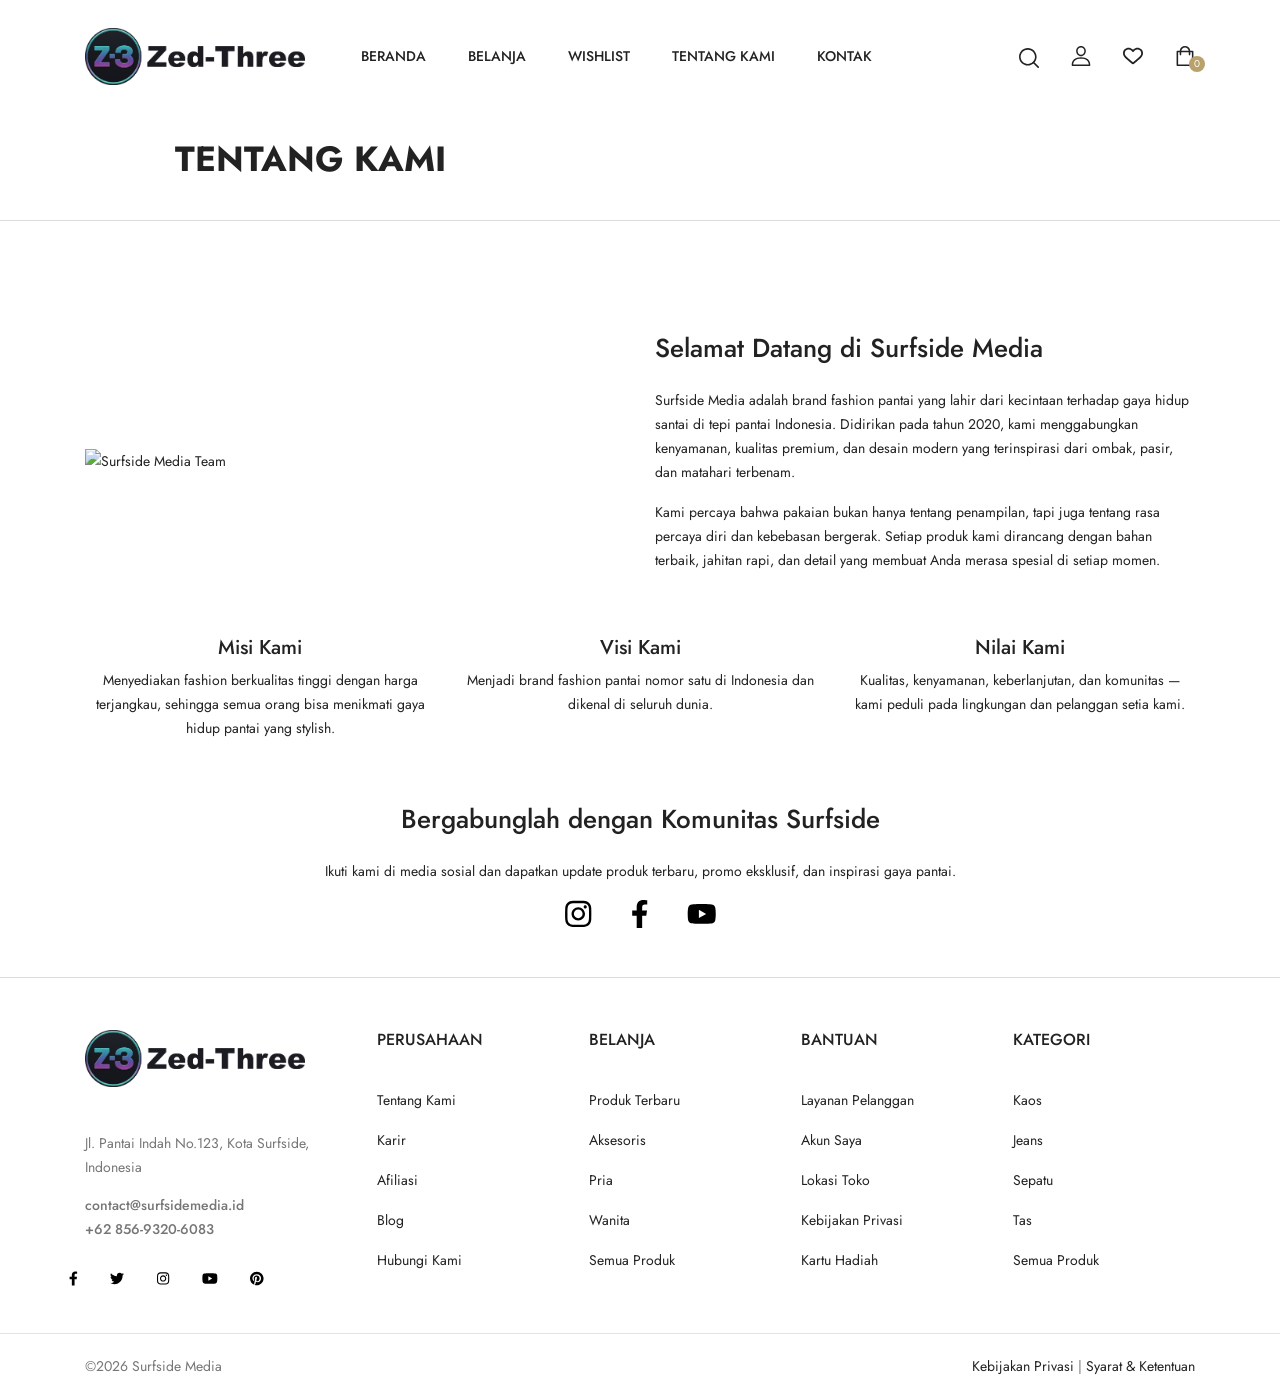
==== commit f473bb9b: "Update about.html" ====
--- a/about.html
+++ b/about.html
@@ -5,6 +5,7 @@
   <meta name="viewport" content="width=device-width, initial-scale=1" />
   <meta http-equiv="content-type" content="text/html; charset=utf-8" />
   <meta name="author" content="Surfside Media" />
+  <meta name="description" content="Tentang Surfside Media - Brand fashion pantai asal Indonesia yang menggabungkan gaya santai dengan kualitas premium." />
   <link rel="shortcut icon" href="assets/images/favicon.ico" type="image/x-icon">
   <link rel="preconnect" href="https://fonts.gstatic.com/">
   <link href="https://fonts.googleapis.com/css2?family=Jost:ital,wght@0,200;0,300;0,400;0,500;0,600;0,700;0,800;0,900;1,200;1,300;1,400;1,500;1,600;1,700;1,800;1,900&display=swap" rel="stylesheet">
@@ -15,11 +16,64 @@
   <link rel="stylesheet" href="https://cdnjs.cloudflare.com/ajax/libs/font-awesome/4.7.0/css/font-awesome.min.css">
 </head>
 <body class="gradient-bg">
-  <!-- SVG symbols sama seperti file lain (copy dari shop.html) -->
+
+  <!-- SVG Symbols Lengkap -->
   <svg class="d-none">
-    <!-- ... semua <symbol> id="icon_nav" sampai "icon_zoom" ... -->
-    <symbol id="icon_star" viewBox="0 0 9 9"><!-- path star --></symbol>
-    <!-- dst -->
+    <symbol id="icon_nav" viewBox="0 0 25 18">
+      <rect width="25" height="2" />
+      <rect y="8" width="20" height="2" />
+      <rect y="16" width="25" height="2" />
+    </symbol>
+    <symbol id="icon_facebook" viewBox="0 0 9 15">
+      <path d="M7.62891 8.31543L8.01172 5.7998H5.57812V4.15918C5.57812 3.44824 5.90625 2.79199 7 2.79199H8.12109V0.631836C8.12109 0.631836 7.10938 0.44043 6.15234 0.44043C4.15625 0.44043 2.84375 1.6709 2.84375 3.8584V5.7998H0.601562V8.31543H2.84375V14.4404H5.57812V8.31543H7.62891Z" />
+    </symbol>
+    <symbol id="icon_twitter" viewBox="0 0 14 13">
+      <path d="M12.5508 3.59668C13.0977 3.18652 13.5898 2.69434 13.9727 2.12012C13.4805 2.33887 12.9062 2.50293 12.332 2.55762C12.9336 2.20215 13.3711 1.65527 13.5898 0.97168C13.043 1.2998 12.4141 1.5459 11.7852 1.68262C11.2383 1.1084 10.5 0.780273 9.67969 0.780273C8.09375 0.780273 6.80859 2.06543 6.80859 3.65137C6.80859 3.87012 6.83594 4.08887 6.89062 4.30762C4.51172 4.1709 2.37891 3.02246 0.957031 1.2998C0.710938 1.70996 0.574219 2.20215 0.574219 2.74902C0.574219 3.7334 1.06641 4.6084 1.85938 5.12793C1.39453 5.10059 0.929688 4.99121 0.546875 4.77246V4.7998C0.546875 6.19434 1.53125 7.34277 2.84375 7.61621C2.625 7.6709 2.35156 7.72559 2.10547 7.72559C1.91406 7.72559 1.75 7.69824 1.55859 7.6709C1.91406 8.81934 2.98047 9.63965 4.23828 9.66699C3.25391 10.4326 2.02344 10.8975 0.683594 10.8975C0.4375 10.8975 0.21875 10.8701 0 10.8428C1.25781 11.6631 2.76172 12.1279 4.40234 12.1279C9.67969 12.1279 12.5508 7.78027 12.5508 3.97949C12.5508 3.84277 12.5508 3.7334 12.5508 3.59668Z" />
+    </symbol>
+    <symbol id="icon_instagram" viewBox="0 0 14 13">
+      <path d="M7.125 3.2959C5.375 3.2959 3.98047 4.71777 3.98047 6.44043C3.98047 8.19043 5.375 9.58496 7.125 9.58496C8.84766 9.58496 10.2695 8.19043 10.2695 6.44043C10.2695 4.71777 8.84766 3.2959 7.125 3.2959ZM7.125 8.49121C6.00391 8.49121 5.07422 7.58887 5.07422 6.44043C5.07422 5.31934 5.97656 4.41699 7.125 4.41699C8.24609 4.41699 9.14844 5.31934 9.14844 6.44043C9.14844 7.58887 8.24609 8.49121 7.125 8.49121ZM11.1172 3.18652C11.1172 2.77637 10.7891 2.44824 10.3789 2.44824C9.96875 2.44824 9.64062 2.77637 9.64062 3.18652C9.64062 3.59668 9.96875 3.9248 10.3789 3.9248C10.7891 3.9248 11.1172 3.59668 11.1172 3.18652ZM13.1953 3.9248C13.1406 2.94043 12.9219 2.06543 12.2109 1.35449C11.5 0.643555 10.625 0.424805 9.64062 0.370117C8.62891 0.31543 5.59375 0.31543 4.58203 0.370117C3.59766 0.424805 2.75 0.643555 2.01172 1.35449C1.30078 2.06543 1.08203 2.94043 1.02734 3.9248C0.972656 4.93652 0.972656 7.97168 1.02734 8.9834C1.08203 9.96777 1.30078 10.8154 2.01172 11.5537C2.75 12.2646 3.59766 12.4834 4.58203 12.5381C5.59375 12.5928 8.62891 12.5928 9.64062 12.5381C10.625 12.4834 11.5 12.2646 12.2109 11.5537C12.9219 10.8154 13.1406 9.96777 13.1953 8.9834C13.25 7.97168 13.25 4.93652 13.1953 3.9248ZM11.8828 10.0498C11.6914 10.5967 11.2539 11.0068 10.7344 11.2256C9.91406 11.5537 8 11.4717 7.125 11.4717C6.22266 11.4717 4.30859 11.5537 3.51562 11.2256C2.96875 11.0068 2.55859 10.5967 2.33984 10.0498C2.01172 9.25684 2.09375 7.34277 2.09375 6.44043C2.09375 5.56543 2.01172 3.65137 2.33984 2.83105C2.55859 2.31152 2.96875 1.90137 3.51562 1.68262C4.30859 1.35449 6.22266 1.43652 7.125 1.43652C8 1.43652 9.91406 1.35449 10.7344 1.68262C11.2539 1.87402 11.6641 2.31152 11.8828 2.83105C12.2109 3.65137 12.1289 5.56543 12.1289 6.44043C12.1289 7.34277 12.2109 9.25684 11.8828 10.0498Z" />
+    </symbol>
+    <symbol id="icon_youtube" viewBox="0 0 16 11">
+      <path d="M15.0117 1.8584C14.8477 1.20215 14.3281 0.682617 13.6992 0.518555C12.5234 0.19043 7.875 0.19043 7.875 0.19043C7.875 0.19043 3.19922 0.19043 2.02344 0.518555C1.39453 0.682617 0.875 1.20215 0.710938 1.8584C0.382812 3.00684 0.382812 5.46777 0.382812 5.46777C0.382812 5.46777 0.382812 7.90137 0.710938 9.07715C0.875 9.7334 1.39453 10.2256 2.02344 10.3896C3.19922 10.6904 7.875 10.6904 7.875 10.6904C7.875 10.6904 12.5234 10.6904 13.6992 10.3896C14.3281 10.2256 14.8477 9.7334 15.0117 9.07715C15.3398 7.90137 15.3398 5.46777 15.3398 5.46777C15.3398 5.46777 15.3398 3.00684 15.0117 1.8584ZM6.34375 7.68262V3.25293L10.2266 5.46777L6.34375 7.68262Z" />
+    </symbol>
+    <symbol id="icon_pinterest" viewBox="0 0 14 15">
+      <path d="M13.5625 7.44043C13.5625 3.69434 10.5273 0.65918 6.78125 0.65918C3.03516 0.65918 0 3.69434 0 7.44043C0 10.3389 1.77734 12.7725 4.29297 13.7568C4.23828 13.2373 4.18359 12.417 4.32031 11.8154C4.45703 11.2959 5.11328 8.45215 5.11328 8.45215C5.11328 8.45215 4.92188 8.04199 4.92188 7.44043C4.92188 6.51074 5.46875 5.7998 6.15234 5.7998C6.72656 5.7998 7 6.2373 7 6.75684C7 7.33105 6.61719 8.20605 6.42578 9.02637C6.28906 9.68262 6.78125 10.2295 7.4375 10.2295C8.64062 10.2295 9.57031 8.97168 9.57031 7.13965C9.57031 5.49902 8.39453 4.37793 6.75391 4.37793C4.8125 4.37793 3.69141 5.82715 3.69141 7.30371C3.69141 7.90527 3.91016 8.53418 4.18359 8.8623C4.23828 8.91699 4.23828 8.99902 4.23828 9.05371C4.18359 9.27246 4.04688 9.7373 4.04688 9.81934C4.01953 9.95605 3.9375 9.9834 3.80078 9.92871C2.95312 9.51855 2.43359 8.28809 2.43359 7.27637C2.43359 5.14355 3.99219 3.1748 6.91797 3.1748C9.26953 3.1748 11.1016 4.87012 11.1016 7.1123C11.1016 9.43652 9.625 11.3232 7.57422 11.3232C6.89062 11.3232 6.23438 10.9678 6.01562 10.5303C6.01562 10.5303 5.6875 11.8428 5.60547 12.1436C5.44141 12.7451 5.03125 13.4834 4.75781 13.9209C5.38672 14.1396 6.07031 14.2217 6.78125 14.2217C10.5273 14.2217 13.5625 11.1865 13.5625 7.44043Z" />
+    </symbol>
+    <symbol id="icon_search" viewBox="0 0 20 20">
+      <g clip-path="url(#clip0_6_7)">
+        <path d="M8.80758 0C3.95121 0 0 3.95121 0 8.80758C0 13.6642 3.95121 17.6152 8.80758 17.6152C13.6642 17.6152 17.6152 13.6642 17.6152 8.80758C17.6152 3.95121 13.6642 0 8.80758 0ZM8.80758 15.9892C4.84769 15.9892 1.62602 12.7675 1.62602 8.80762C1.62602 4.84773 4.84769 1.62602 8.80758 1.62602C12.7675 1.62602 15.9891 4.84769 15.9891 8.80758C15.9891 12.7675 12.7675 15.9892 8.80758 15.9892Z" fill="currentColor" />
+        <path d="M19.7618 18.6122L15.1006 13.9509C14.783 13.6333 14.2686 13.6333 13.951 13.9509C13.6334 14.2683 13.6334 14.7832 13.951 15.1005L18.6122 19.7618C18.771 19.9206 18.9789 20 19.187 20C19.3949 20 19.603 19.9206 19.7618 19.7618C20.0795 19.4444 20.0795 18.9295 19.7618 18.6122Z" fill="currentColor" />
+      </g>
+      <defs>
+        <clipPath id="clip0_6_7">
+          <rect width="20" height="20" fill="white" />
+        </clipPath>
+      </defs>
+    </symbol>
+    <symbol id="icon_user" viewBox="0 0 20 20">
+      <g clip-path="url(#clip0_6_29)">
+        <path d="M10 11.2652C3.99077 11.2652 0.681274 14.108 0.681274 19.2701C0.681274 19.6732 1.00803 20 1.4112 20H18.5888C18.992 20 19.3187 19.6732 19.3187 19.2701C19.3188 14.1083 16.0093 11.2652 10 11.2652ZM2.16768 18.5402C2.45479 14.6805 5.08616 12.7251 10 12.7251C14.9139 12.7251 17.5453 14.6805 17.8326 18.5402H2.16768Z" fill="currentColor" />
+        <path d="M10 0C7.23969 0 5.1582 2.12336 5.1582 4.93895C5.1582 7.83699 7.33023 10.1944 10 10.1944C12.6698 10.1944 14.8419 7.83699 14.8419 4.93918C14.8419 2.12336 12.7604 0 10 0ZM10 8.7348C8.13508 8.7348 6.61805 7.03211 6.61805 4.93918C6.61805 2.92313 8.04043 1.45984 10 1.45984C11.9283 1.45984 13.382 2.95547 13.382 4.93918C13.382 7.03211 11.865 8.7348 10 8.7348Z" fill="currentColor" />
+      </g>
+      <defs>
+        <clipPath id="clip0_6_29">
+          <rect width="20" height="20" fill="white" />
+        </clipPath>
+      </defs>
+    </symbol>
+    <symbol id="icon_cart" viewBox="0 0 20 20">
+      <path d="M17.6562 4.6875H15.2755C14.9652 2.05164 12.7179 0 10 0C7.28215 0 5.0348 2.05164 4.72445 4.6875H2.34375C1.91227 4.6875 1.5625 5.03727 1.5625 5.46875V19.2188C1.5625 19.6502 1.91227 20 2.34375 20H17.6562C18.0877 20 18.4375 19.6502 18.4375 19.2188V5.46875C18.4375 5.03727 18.0877 4.6875 17.6562 4.6875ZM10 1.5625C11.8548 1.5625 13.3992 2.91621 13.6976 4.6875H6.30238C6.60082 2.91621 8.14516 1.5625 10 1.5625ZM16.875 18.4375H3.125V6.25H4.6875V8.59375C4.6875 9.02523 5.03727 9.375 5.46875 9.375C5.90023 9.375 6.25 9.02523 6.25 8.59375V6.25H13.75V8.59375C13.75 9.02523 14.0998 9.375 14.5312 9.375C14.9627 9.375 15.3125 9.02523 15.3125 8.59375V6.25H16.875V18.4375Z" fill="currentColor" />
+    </symbol>
+    <symbol id="icon_heart" viewBox="0 0 20 20">
+      <g clip-path="url(#clip0_6_54)">
+        <path d="M18.3932 3.30806C16.218 1.13348 12.6795 1.13348 10.5049 3.30806L9.99983 3.81285L9.49504 3.30806C7.32046 1.13319 3.78163 1.13319 1.60706 3.30806C-0.523361 5.43848 -0.537195 8.81542 1.57498 11.1634C3.50142 13.3041 9.18304 17.929 9.4241 18.1248C9.58775 18.2578 9.78467 18.3226 9.9804 18.3226C9.98688 18.3226 9.99335 18.3226 9.99953 18.3223C10.202 18.3317 10.406 18.2622 10.575 18.1248C10.816 17.929 16.4982 13.3041 18.4253 11.1631C20.5371 8.81542 20.5233 5.43848 18.3932 3.30806ZM17.1125 9.98188C15.6105 11.6505 11.4818 15.0919 9.99953 16.3131C8.51724 15.0922 4.38944 11.6511 2.88773 9.98218C1.41427 8.34448 1.40044 6.01214 2.85564 4.55693C3.59885 3.81402 4.57488 3.44227 5.5509 3.44227C6.52693 3.44227 7.50295 3.81373 8.24616 4.55693L9.3564 5.66718C9.48856 5.79934 9.65516 5.87822 9.82999 5.90589C10.1137 5.96682 10.4216 5.88764 10.6424 5.66747L11.7532 4.55693C13.2399 3.07082 15.6582 3.07111 17.144 4.55693C18.5992 6.01214 18.5854 8.34448 17.1125 9.98188Z" fill="currentColor" />
+      </g>
+      <defs>
+        <clipPath id="clip0_6_54">
+          <rect width="20" height="20" fill="white" />
+        </clipPath>
+      </defs>
+    </symbol>
   </svg>
 
   <style>
@@ -30,9 +84,16 @@
   <!-- HEADER MOBILE -->
   <div class="header-mobile header_sticky">
     <div class="container d-flex align-items-center h-100">
-      <a class="mobile-nav-activator d-block position-relative" href="#"><svg class="nav-icon" width="25" height="18"><use href="#icon_nav"/></svg></a>
-      <div class="logo"><a href="index.html"><img src="assets/images/logo.png" alt="Surfside Media" class="logo__image d-block"/></a></div>
-      <a href="#" class="header-tools__item header-tools__cart js-open-aside" data-aside="cartDrawer"><svg width="20" height="20"><use href="#icon_cart"/></svg><span class="cart-amount js-cart-items-count">3</span></a>
+      <a class="mobile-nav-activator d-block position-relative" href="#">
+        <svg class="nav-icon" width="25" height="18"><use href="#icon_nav"/></svg>
+      </a>
+      <div class="logo">
+        <a href="index.html"><img src="assets/images/logo.png" alt="Surfside Media" class="logo__image d-block"/></a>
+      </div>
+      <a href="#" class="header-tools__item header-tools__cart js-open-aside" data-aside="cartDrawer">
+        <svg width="20" height="20"><use href="#icon_cart"/></svg>
+        <span class="cart-amount d-block position-absolute js-cart-items-count">0</span>
+      </a>
     </div>
     <nav class="header-mobile__navigation navigation d-flex flex-column w-100 position-absolute top-100 bg-body overflow-auto">
       <div class="container">
@@ -53,7 +114,15 @@
           <li class="navigation__item"><a href="contact.html" class="navigation__link">Kontak</a></li>
         </ul>
       </div>
-      <!-- sosial tetap -->
+      <div class="border-top mt-auto pb-2">
+        <ul class="container social-links list-unstyled d-flex flex-wrap mb-0">
+          <li><a href="#" class="footer__social-link d-block ps-0"><svg width="9" height="15"><use href="#icon_facebook"/></svg></a></li>
+          <li><a href="#" class="footer__social-link d-block"><svg width="14" height="13"><use href="#icon_twitter"/></svg></a></li>
+          <li><a href="#" class="footer__social-link d-block"><svg width="14" height="13"><use href="#icon_instagram"/></svg></a></li>
+          <li><a href="#" class="footer__social-link d-block"><svg width="16" height="11"><use href="#icon_youtube"/></svg></a></li>
+          <li><a href="#" class="footer__social-link d-block"><svg width="14" height="15"><use href="#icon_pinterest"/></svg></a></li>
+        </ul>
+      </div>
     </nav>
   </div>
 
@@ -61,7 +130,9 @@
   <header id="header" class="header header-fullwidth header-transparent-bg">
     <div class="container">
       <div class="header-desk header-desk_type_1">
-        <div class="logo"><a href="index.html"><img src="assets/images/logo.png" alt="Surfside Media" class="logo__image d-block"/></a></div>
+        <div class="logo">
+          <a href="index.html"><img src="assets/images/logo.png" alt="Surfside Media" class="logo__image d-block"/></a>
+        </div>
         <nav class="navigation">
           <ul class="navigation__list list-unstyled d-flex">
             <li class="navigation__item"><a href="index.html" class="navigation__link">Beranda</a></li>
@@ -72,7 +143,19 @@
           </ul>
         </nav>
         <div class="header-tools d-flex align-items-center">
-          <!-- search, user, wishlist, cart tetap -->
+          <div class="header-tools__item hover-container">
+            <div class="js-hover__open position-relative">
+              <a class="js-search-popup search-field__actor" href="#">
+                <svg width="20" height="20"><use href="#icon_search"/></svg>
+              </a>
+            </div>
+          </div>
+          <a href="login.html" class="header-tools__item"><svg width="20" height="20"><use href="#icon_user"/></svg></a>
+          <a href="wishlist.html" class="header-tools__item"><svg width="20" height="20"><use href="#icon_heart"/></svg></a>
+          <a href="#" class="header-tools__item header-tools__cart js-open-aside" data-aside="cartDrawer">
+            <svg width="20" height="20"><use href="#icon_cart"/></svg>
+            <span class="cart-amount d-block position-absolute js-cart-items-count">0</span>
+          </a>
         </div>
       </div>
     </div>
@@ -84,34 +167,45 @@
       <div class="mw-930">
         <h2 class="page-title">Tentang Kami</h2>
       </div>
-      <div class="about-us__content pb-5 mb-5">
-        <p class="mb-5">
-          <img loading="lazy" class="w-100 h-auto d-block" src="assets/images/about/about-1.jpg" width="1410" height="550" alt="Surfside Media" />
-        </p>
-        <div class="mw-930">
-          <h3 class="mb-4">KISAH KAMI</h3>
-          <p class="fs-6 fw-medium mb-4">Surfside Media lahir dari kecintaan terhadap gaya hidup pantai dan fashion yang nyaman namun tetap stylish. Kami ingin menghadirkan pakaian berkualitas yang membuat setiap hari terasa seperti liburan di tepi pantai.</p>
-          <p class="mb-4">Kami percaya bahwa pakaian bukan hanya penutup tubuh, tapi juga ekspresi diri. Setiap koleksi kami dirancang dengan material terbaik, potongan modern, dan detail yang membuat Anda merasa percaya diri di segala suasana — dari santai di pantai hingga hangout di kota.</p>
-          <div class="row mb-3">
-            <div class="col-md-6">
-              <h5 class="mb-3">Misi Kami</h5>
-              <p class="mb-3">Menghadirkan fashion berkualitas tinggi yang terjangkau, nyaman dipakai, dan ramah lingkungan untuk semua kalangan.</p>
-            </div>
-            <div class="col-md-6">
-              <h5 class="mb-3">Visi Kami</h5>
-              <p class="mb-3">Menjadi brand fashion lokal Indonesia yang dikenal di seluruh dunia dengan gaya khas pantai yang timeless dan sustainable.</p>
-            </div>
-          </div>
-        </div>
-        <div class="mw-930 d-lg-flex align-items-lg-center">
-          <div class="image-wrapper col-lg-6">
-            <img class="h-auto" loading="lazy" src="assets/images/about/about-1.jpg" width="450" height="500" alt="Tim Surfside Media">
-          </div>
-          <div class="content-wrapper col-lg-6 px-lg-4">
-            <h5 class="mb-3">Perusahaan Kami</h5>
-            <p>Surfside Media didirikan pada tahun 2020 di tengah semangat untuk membawa nuansa pantai ke dalam gaya sehari-hari. Kami berkomitmen menggunakan bahan ramah lingkungan sebanyak mungkin dan mendukung pengrajin lokal Indonesia. Setiap produk dibuat dengan cinta dan perhatian terhadap detail.</p>
-          </div>
-        </div>
+    </section>
+    <hr class="mt-2 text-secondary" />
+    <div class="mb-5 pb-5"></div>
+
+    <section class="about-us container">
+      <div class="row align-items-center mb-5">
+        <div class="col-lg-6">
+          <img src="assets/images/about-image.jpg" alt="Surfside Media Team" class="w-100 rounded" />
+        </div>
+        <div class="col-lg-6">
+          <h3 class="mb-4">Selamat Datang di Surfside Media</h3>
+          <p>Surfside Media adalah brand fashion pantai yang lahir dari kecintaan terhadap gaya hidup santai di tepi pantai Indonesia. Didirikan pada tahun 2020, kami menggabungkan kenyamanan, kualitas premium, dan desain modern yang terinspirasi dari ombak, pasir, dan matahari terbenam.</p>
+          <p>Kami percaya bahwa pakaian bukan hanya tentang penampilan, tapi juga tentang rasa percaya diri dan kebebasan bergerak. Setiap produk kami dirancang dengan bahan terbaik, jahitan rapi, dan detail yang membuat Anda merasa spesial di setiap momen.</p>
+        </div>
+      </div>
+
+      <div class="row text-center mb-5">
+        <div class="col-md-4">
+          <h4>Misi Kami</h4>
+          <p>Menyediakan fashion berkualitas tinggi dengan harga terjangkau, sehingga semua orang bisa menikmati gaya hidup pantai yang stylish.</p>
+        </div>
+        <div class="col-md-4">
+          <h4>Visi Kami</h4>
+          <p>Menjadi brand fashion pantai nomor satu di Indonesia dan dikenal di seluruh dunia.</p>
+        </div>
+        <div class="col-md-4">
+          <h4>Nilai Kami</h4>
+          <p>Kualitas, kenyamanan, keberlanjutan, dan komunitas — kami peduli pada lingkungan dan pelanggan setia kami.</p>
+        </div>
+      </div>
+
+      <div class="text-center">
+        <h3 class="mb-4">Bergabunglah dengan Komunitas Surfside</h3>
+        <p>Ikuti kami di media sosial dan dapatkan update produk terbaru, promo eksklusif, dan inspirasi gaya pantai.</p>
+        <ul class="social-links list-unstyled d-flex justify-content-center flex-wrap mb-0">
+          <li class="mx-3"><a href="#"><svg width="30" height="30"><use href="#icon_instagram"/></svg></a></li>
+          <li class="mx-3"><a href="#"><svg width="30" height="30"><use href="#icon_facebook"/></svg></a></li>
+          <li class="mx-3"><a href="#"><svg width="30" height="30"><use href="#icon_youtube"/></svg></a></li>
+        </ul>
       </div>
     </section>
   </main>
@@ -126,46 +220,52 @@
           <p class="footer-address">Jl. Pantai Indah No.123, Kota Surfside, Indonesia</p>
           <p class="m-0"><strong class="fw-medium">contact@surfsidemedia.id</strong></p>
           <p><strong class="fw-medium">+62 856-9320-6083</strong></p>
-          <!-- sosial media tetap -->
+          <ul class="social-links list-unstyled d-flex flex-wrap mb-0">
+            <li><a href="#" class="footer__social-link d-block ps-0"><svg width="9" height="15"><use href="#icon_facebook"/></svg></a></li>
+            <li><a href="#" class="footer__social-link d-block"><svg width="14" height="13"><use href="#icon_twitter"/></svg></a></li>
+            <li><a href="#" class="footer__social-link d-block"><svg width="14" height="13"><use href="#icon_instagram"/></svg></a></li>
+            <li><a href="#" class="footer__social-link d-block"><svg width="16" height="11"><use href="#icon_youtube"/></svg></a></li>
+            <li><a href="#" class="footer__social-link d-block"><svg width="14" height="15"><use href="#icon_pinterest"/></svg></a></li>
+          </ul>
         </div>
         <div class="footer-column footer-menu mb-4 mb-lg-0">
           <h6 class="sub-menu__title text-uppercase">Perusahaan</h6>
           <ul class="sub-menu__list list-unstyled">
-            <li class="sub-menu__item"><a href="about.html" class="menu-link menu-link_us-s">Tentang Kami</a></li>
-            <li class="sub-menu__item"><a href="#" class="menu-link menu-link_us-s">Karir</a></li>
-            <li class="sub-menu__item"><a href="#" class="menu-link menu-link_us-s">Afiliasi</a></li>
-            <li class="sub-menu__item"><a href="#" class="menu-link menu-link_us-s">Blog</a></li>
-            <li class="sub-menu__item"><a href="contact.html" class="menu-link menu-link_us-s">Hubungi Kami</a></li>
+            <li><a href="about.html" class="menu-link menu-link_us-s">Tentang Kami</a></li>
+            <li><a href="#" class="menu-link menu-link_us-s">Karir</a></li>
+            <li><a href="#" class="menu-link menu-link_us-s">Afiliasi</a></li>
+            <li><a href="#" class="menu-link menu-link_us-s">Blog</a></li>
+            <li><a href="contact.html" class="menu-link menu-link_us-s">Hubungi Kami</a></li>
           </ul>
         </div>
         <div class="footer-column footer-menu mb-4 mb-lg-0">
           <h6 class="sub-menu__title text-uppercase">Belanja</h6>
           <ul class="sub-menu__list list-unstyled">
-            <li class="sub-menu__item"><a href="shop.html" class="menu-link menu-link_us-s">Produk Terbaru</a></li>
-            <li class="sub-menu__item"><a href="shop.html" class="menu-link menu-link_us-s">Aksesoris</a></li>
-            <li class="sub-menu__item"><a href="shop.html" class="menu-link menu-link_us-s">Pria</a></li>
-            <li class="sub-menu__item"><a href="shop.html" class="menu-link menu-link_us-s">Wanita</a></li>
-            <li class="sub-menu__item"><a href="shop.html" class="menu-link menu-link_us-s">Semua Produk</a></li>
+            <li><a href="shop.html" class="menu-link menu-link_us-s">Produk Terbaru</a></li>
+            <li><a href="shop.html" class="menu-link menu-link_us-s">Aksesoris</a></li>
+            <li><a href="shop.html" class="menu-link menu-link_us-s">Pria</a></li>
+            <li><a href="shop.html" class="menu-link menu-link_us-s">Wanita</a></li>
+            <li><a href="shop.html" class="menu-link menu-link_us-s">Semua Produk</a></li>
           </ul>
         </div>
         <div class="footer-column footer-menu mb-4 mb-lg-0">
           <h6 class="sub-menu__title text-uppercase">Bantuan</h6>
           <ul class="sub-menu__list list-unstyled">
-            <li class="sub-menu__item"><a href="#" class="menu-link menu-link_us-s">Layanan Pelanggan</a></li>
-            <li class="sub-menu__item"><a href="#" class="menu-link menu-link_us-s">Akun Saya</a></li>
-            <li class="sub-menu__item"><a href="#" class="menu-link menu-link_us-s">Lokasi Toko</a></li>
-            <li class="sub-menu__item"><a href="#" class="menu-link menu-link_us-s">Kebijakan & Privasi</a></li>
-            <li class="sub-menu__item"><a href="#" class="menu-link menu-link_us-s">Kartu Hadiah</a></li>
+            <li><a href="#" class="menu-link menu-link_us-s">Layanan Pelanggan</a></li>
+            <li><a href="#" class="menu-link menu-link_us-s">Akun Saya</a></li>
+            <li><a href="#" class="menu-link menu-link_us-s">Lokasi Toko</a></li>
+            <li><a href="privacy-policy.html" class="menu-link menu-link_us-s">Kebijakan Privasi</a></li>
+            <li><a href="#" class="menu-link menu-link_us-s">Kartu Hadiah</a></li>
           </ul>
         </div>
         <div class="footer-column footer-menu mb-4 mb-lg-0">
           <h6 class="sub-menu__title text-uppercase">Kategori</h6>
           <ul class="sub-menu__list list-unstyled">
-            <li class="sub-menu__item"><a href="#" class="menu-link menu-link_us-s">Kaos</a></li>
-            <li class="sub-menu__item"><a href="#" class="menu-link menu-link_us-s">Jeans</a></li>
-            <li class="sub-menu__item"><a href="#" class="menu-link menu-link_us-s">Sepatu</a></li>
-            <li class="sub-menu__item"><a href="#" class="menu-link menu-link_us-s">Tas</a></li>
-            <li class="sub-menu__item"><a href="shop.html" class="menu-link menu-link_us-s">Semua Produk</a></li>
+            <li><a href="#" class="menu-link menu-link_us-s">Kaos</a></li>
+            <li><a href="#" class="menu-link menu-link_us-s">Jeans</a></li>
+            <li><a href="#" class="menu-link menu-link_us-s">Sepatu</a></li>
+            <li><a href="#" class="menu-link menu-link_us-s">Tas</a></li>
+            <li><a href="shop.html" class="menu-link menu-link_us-s">Semua Produk</a></li>
           </ul>
         </div>
       </div>
@@ -180,20 +280,9 @@
     </div>
   </footer>
 
-  <!-- Footer mobile -->
-  <footer class="footer-mobile container w-100 px-5 d-md-none bg-body">
-    <div class="row text-center">
-      <div class="col-4"><a href="index.html" class="footer-mobile__link d-flex flex-column align-items-center"><svg width="18" height="18"><use href="#icon_home"/></svg><span>Beranda</span></a></div>
-      <div class="col-4"><a href="shop.html" class="footer-mobile__link d-flex flex-column align-items-center"><svg width="18" height="18"><use href="#icon_hanger"/></svg><span>Belanja</span></a></div>
-      <div class="col-4"><a href="wishlist.html" class="footer-mobile__link d-flex flex-column align-items-center"><div class="position-relative"><svg width="18" height="18"><use href="#icon_heart"/></svg><span class="wishlist-amount js-wishlist-count">3</span></div><span>Wishlist</span></a></div>
-    </div>
-  </footer>
-
   <script src="assets/js/plugins/jquery.min.js"></script>
   <script src="assets/js/plugins/bootstrap.bundle.min.js"></script>
-  <script src="assets/js/plugins/bootstrap-slider.min.js"></script>
   <script src="assets/js/plugins/swiper.min.js"></script>
-  <script src="assets/js/plugins/countdown.js"></script>
   <script src="assets/js/theme.js"></script>
 </body>
 </html>
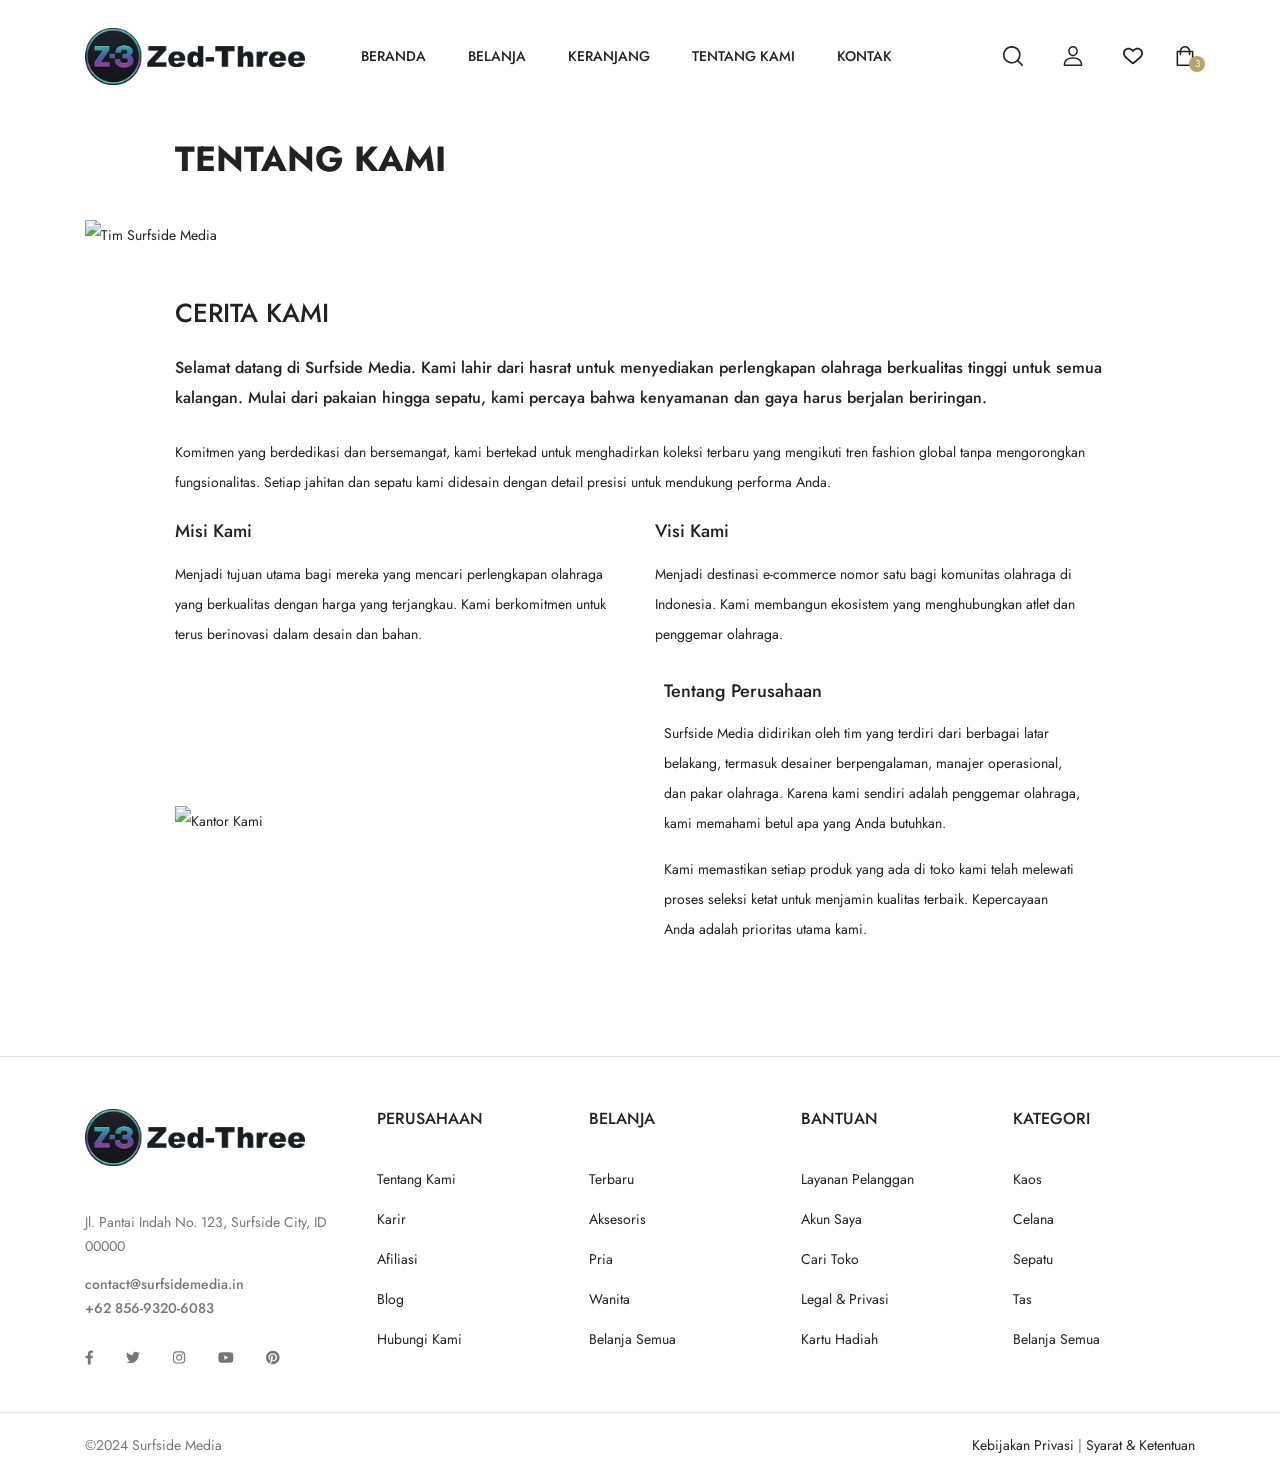
==== commit 7b3c927c: "Update about.html" ====
--- a/about.html
+++ b/about.html
@@ -1,23 +1,25 @@
 <!DOCTYPE html>
-<html dir="ltr" lang="id">
+<html dir="ltr" lang="id-ID">
+
 <head>
   <title>Tentang Kami - Surfside Media</title>
   <meta name="viewport" content="width=device-width, initial-scale=1" />
   <meta http-equiv="content-type" content="text/html; charset=utf-8" />
-  <meta name="author" content="Surfside Media" />
-  <meta name="description" content="Tentang Surfside Media - Brand fashion pantai asal Indonesia yang menggabungkan gaya santai dengan kualitas premium." />
+  <meta name="author" content="surfside media" />
   <link rel="shortcut icon" href="assets/images/favicon.ico" type="image/x-icon">
   <link rel="preconnect" href="https://fonts.gstatic.com/">
-  <link href="https://fonts.googleapis.com/css2?family=Jost:ital,wght@0,200;0,300;0,400;0,500;0,600;0,700;0,800;0,900;1,200;1,300;1,400;1,500;1,600;1,700;1,800;1,900&display=swap" rel="stylesheet">
-  <link href="https://fonts.googleapis.com/css2?family=Allura&display=swap" rel="stylesheet">
+  <link
+    href="https://fonts.googleapis.com/css2?family=Jost:ital,wght@0,200;0,300;0,400;0,500;0,600;0,700;0,800;0,900;1,200;1,300;1,400;1,500;1,600;1,700;1,800;1,900&amp;display=swap"
+    rel="stylesheet">
+  <link href="https://fonts.googleapis.com/css2?family=Allura&amp;display=swap" rel="stylesheet">
   <link rel="stylesheet" href="assets/css/plugins/swiper.min.css" type="text/css" />
   <link rel="stylesheet" href="assets/css/style.css" type="text/css" />
   <link rel="stylesheet" href="assets/css/custom.css" type="text/css" />
-  <link rel="stylesheet" href="https://cdnjs.cloudflare.com/ajax/libs/font-awesome/4.7.0/css/font-awesome.min.css">
+  <link rel="stylesheet" href="https://cdnjs.cloudflare.com/ajax/libs/font-awesome/4.7.0/css/font-awesome.min.css" integrity="sha512-SfTiTlX6kk+qitfevl/7LibUOeJWlt9rbyDn92a1DqWOw9vWG2MFoays0sgObmWazO5BQPiFucnnEAjpAB+/Sw==" crossorigin="anonymous" referrerpolicy="no-referrer">
 </head>
+
+
 <body class="gradient-bg">
-
-  <!-- SVG Symbols Lengkap -->
   <svg class="d-none">
     <symbol id="icon_nav" viewBox="0 0 25 18">
       <rect width="25" height="2" />
@@ -25,24 +27,33 @@
       <rect y="16" width="25" height="2" />
     </symbol>
     <symbol id="icon_facebook" viewBox="0 0 9 15">
-      <path d="M7.62891 8.31543L8.01172 5.7998H5.57812V4.15918C5.57812 3.44824 5.90625 2.79199 7 2.79199H8.12109V0.631836C8.12109 0.631836 7.10938 0.44043 6.15234 0.44043C4.15625 0.44043 2.84375 1.6709 2.84375 3.8584V5.7998H0.601562V8.31543H2.84375V14.4404H5.57812V8.31543H7.62891Z" />
+      <path
+        d="M7.62891 8.31543L8.01172 5.7998H5.57812V4.15918C5.57812 3.44824 5.90625 2.79199 7 2.79199H8.12109V0.631836C8.12109 0.631836 7.10938 0.44043 6.15234 0.44043C4.15625 0.44043 2.84375 1.6709 2.84375 3.8584V5.7998H0.601562V8.31543H2.84375V14.4404H5.57812V8.31543H7.62891Z" />
     </symbol>
     <symbol id="icon_twitter" viewBox="0 0 14 13">
-      <path d="M12.5508 3.59668C13.0977 3.18652 13.5898 2.69434 13.9727 2.12012C13.4805 2.33887 12.9062 2.50293 12.332 2.55762C12.9336 2.20215 13.3711 1.65527 13.5898 0.97168C13.043 1.2998 12.4141 1.5459 11.7852 1.68262C11.2383 1.1084 10.5 0.780273 9.67969 0.780273C8.09375 0.780273 6.80859 2.06543 6.80859 3.65137C6.80859 3.87012 6.83594 4.08887 6.89062 4.30762C4.51172 4.1709 2.37891 3.02246 0.957031 1.2998C0.710938 1.70996 0.574219 2.20215 0.574219 2.74902C0.574219 3.7334 1.06641 4.6084 1.85938 5.12793C1.39453 5.10059 0.929688 4.99121 0.546875 4.77246V4.7998C0.546875 6.19434 1.53125 7.34277 2.84375 7.61621C2.625 7.6709 2.35156 7.72559 2.10547 7.72559C1.91406 7.72559 1.75 7.69824 1.55859 7.6709C1.91406 8.81934 2.98047 9.63965 4.23828 9.66699C3.25391 10.4326 2.02344 10.8975 0.683594 10.8975C0.4375 10.8975 0.21875 10.8701 0 10.8428C1.25781 11.6631 2.76172 12.1279 4.40234 12.1279C9.67969 12.1279 12.5508 7.78027 12.5508 3.97949C12.5508 3.84277 12.5508 3.7334 12.5508 3.59668Z" />
+      <path
+        d="M12.5508 3.59668C13.0977 3.18652 13.5898 2.69434 13.9727 2.12012C13.4805 2.33887 12.9062 2.50293 12.332 2.55762C12.9336 2.20215 13.3711 1.65527 13.5898 0.97168C13.043 1.2998 12.4141 1.5459 11.7852 1.68262C11.2383 1.1084 10.5 0.780273 9.67969 0.780273C8.09375 0.780273 6.80859 2.06543 6.80859 3.65137C6.80859 3.87012 6.83594 4.08887 6.89062 4.30762C4.51172 4.1709 2.37891 3.02246 0.957031 1.2998C0.710938 1.70996 0.574219 2.20215 0.574219 2.74902C0.574219 3.7334 1.06641 4.6084 1.85938 5.12793C1.39453 5.10059 0.929688 4.99121 0.546875 4.77246V4.7998C0.546875 6.19434 1.53125 7.34277 2.84375 7.61621C2.625 7.6709 2.35156 7.72559 2.10547 7.72559C1.91406 7.72559 1.75 7.69824 1.55859 7.6709C1.91406 8.81934 2.98047 9.63965 4.23828 9.66699C3.25391 10.4326 2.02344 10.8975 0.683594 10.8975C0.4375 10.8975 0.21875 10.8701 0 10.8428C1.25781 11.6631 2.76172 12.1279 4.40234 12.1279C9.67969 12.1279 12.5508 7.78027 12.5508 3.97949C12.5508 3.84277 12.5508 3.7334 12.5508 3.59668Z" />
     </symbol>
     <symbol id="icon_instagram" viewBox="0 0 14 13">
-      <path d="M7.125 3.2959C5.375 3.2959 3.98047 4.71777 3.98047 6.44043C3.98047 8.19043 5.375 9.58496 7.125 9.58496C8.84766 9.58496 10.2695 8.19043 10.2695 6.44043C10.2695 4.71777 8.84766 3.2959 7.125 3.2959ZM7.125 8.49121C6.00391 8.49121 5.07422 7.58887 5.07422 6.44043C5.07422 5.31934 5.97656 4.41699 7.125 4.41699C8.24609 4.41699 9.14844 5.31934 9.14844 6.44043C9.14844 7.58887 8.24609 8.49121 7.125 8.49121ZM11.1172 3.18652C11.1172 2.77637 10.7891 2.44824 10.3789 2.44824C9.96875 2.44824 9.64062 2.77637 9.64062 3.18652C9.64062 3.59668 9.96875 3.9248 10.3789 3.9248C10.7891 3.9248 11.1172 3.59668 11.1172 3.18652ZM13.1953 3.9248C13.1406 2.94043 12.9219 2.06543 12.2109 1.35449C11.5 0.643555 10.625 0.424805 9.64062 0.370117C8.62891 0.31543 5.59375 0.31543 4.58203 0.370117C3.59766 0.424805 2.75 0.643555 2.01172 1.35449C1.30078 2.06543 1.08203 2.94043 1.02734 3.9248C0.972656 4.93652 0.972656 7.97168 1.02734 8.9834C1.08203 9.96777 1.30078 10.8154 2.01172 11.5537C2.75 12.2646 3.59766 12.4834 4.58203 12.5381C5.59375 12.5928 8.62891 12.5928 9.64062 12.5381C10.625 12.4834 11.5 12.2646 12.2109 11.5537C12.9219 10.8154 13.1406 9.96777 13.1953 8.9834C13.25 7.97168 13.25 4.93652 13.1953 3.9248ZM11.8828 10.0498C11.6914 10.5967 11.2539 11.0068 10.7344 11.2256C9.91406 11.5537 8 11.4717 7.125 11.4717C6.22266 11.4717 4.30859 11.5537 3.51562 11.2256C2.96875 11.0068 2.55859 10.5967 2.33984 10.0498C2.01172 9.25684 2.09375 7.34277 2.09375 6.44043C2.09375 5.56543 2.01172 3.65137 2.33984 2.83105C2.55859 2.31152 2.96875 1.90137 3.51562 1.68262C4.30859 1.35449 6.22266 1.43652 7.125 1.43652C8 1.43652 9.91406 1.35449 10.7344 1.68262C11.2539 1.87402 11.6641 2.31152 11.8828 2.83105C12.2109 3.65137 12.1289 5.56543 12.1289 6.44043C12.1289 7.34277 12.2109 9.25684 11.8828 10.0498Z" />
+      <path
+        d="M7.125 3.2959C5.375 3.2959 3.98047 4.71777 3.98047 6.44043C3.98047 8.19043 5.375 9.58496 7.125 9.58496C8.84766 9.58496 10.2695 8.19043 10.2695 6.44043C10.2695 4.71777 8.84766 3.2959 7.125 3.2959ZM7.125 8.49121C6.00391 8.49121 5.07422 7.58887 5.07422 6.44043C5.07422 5.31934 5.97656 4.41699 7.125 4.41699C8.24609 4.41699 9.14844 5.31934 9.14844 6.44043C9.14844 7.58887 8.24609 8.49121 7.125 8.49121ZM11.1172 3.18652C11.1172 2.77637 10.7891 2.44824 10.3789 2.44824C9.96875 2.44824 9.64062 2.77637 9.64062 3.18652C9.64062 3.59668 9.96875 3.9248 10.3789 3.9248C10.7891 3.9248 11.1172 3.59668 11.1172 3.18652ZM13.1953 3.9248C13.1406 2.94043 12.9219 2.06543 12.2109 1.35449C11.5 0.643555 10.625 0.424805 9.64062 0.370117C8.62891 0.31543 5.59375 0.31543 4.58203 0.370117C3.59766 0.424805 2.75 0.643555 2.01172 1.35449C1.30078 2.06543 1.08203 2.94043 1.02734 3.9248C0.972656 4.93652 0.972656 7.97168 1.02734 8.9834C1.08203 9.96777 1.30078 10.8154 2.01172 11.5537C2.75 12.2646 3.59766 12.4834 4.58203 12.5381C5.59375 12.5928 8.62891 12.5928 9.64062 12.5381C10.625 12.4834 11.5 12.2646 12.2109 11.5537C12.9219 10.8154 13.1406 9.96777 13.1953 8.9834C13.25 7.97168 13.25 4.93652 13.1953 3.9248ZM11.8828 10.0498C11.6914 10.5967 11.2539 11.0068 10.7344 11.2256C9.91406 11.5537 8 11.4717 7.125 11.4717C6.22266 11.4717 4.30859 11.5537 3.51562 11.2256C2.96875 11.0068 2.55859 10.5967 2.33984 10.0498C2.01172 9.25684 2.09375 7.34277 2.09375 6.44043C2.09375 5.56543 2.01172 3.65137 2.33984 2.83105C2.55859 2.31152 2.96875 1.90137 3.51562 1.68262C4.30859 1.35449 6.22266 1.43652 7.125 1.43652C8 1.43652 9.91406 1.35449 10.7344 1.68262C11.2539 1.87402 11.6641 2.31152 11.8828 2.83105C12.2109 3.65137 12.1289 5.56543 12.1289 6.44043C12.1289 7.34277 12.2109 9.25684 11.8828 10.0498Z" />
     </symbol>
     <symbol id="icon_youtube" viewBox="0 0 16 11">
-      <path d="M15.0117 1.8584C14.8477 1.20215 14.3281 0.682617 13.6992 0.518555C12.5234 0.19043 7.875 0.19043 7.875 0.19043C7.875 0.19043 3.19922 0.19043 2.02344 0.518555C1.39453 0.682617 0.875 1.20215 0.710938 1.8584C0.382812 3.00684 0.382812 5.46777 0.382812 5.46777C0.382812 5.46777 0.382812 7.90137 0.710938 9.07715C0.875 9.7334 1.39453 10.2256 2.02344 10.3896C3.19922 10.6904 7.875 10.6904 7.875 10.6904C7.875 10.6904 12.5234 10.6904 13.6992 10.3896C14.3281 10.2256 14.8477 9.7334 15.0117 9.07715C15.3398 7.90137 15.3398 5.46777 15.3398 5.46777C15.3398 5.46777 15.3398 3.00684 15.0117 1.8584ZM6.34375 7.68262V3.25293L10.2266 5.46777L6.34375 7.68262Z" />
+      <path
+        d="M15.0117 1.8584C14.8477 1.20215 14.3281 0.682617 13.6992 0.518555C12.5234 0.19043 7.875 0.19043 7.875 0.19043C7.875 0.19043 3.19922 0.19043 2.02344 0.518555C1.39453 0.682617 0.875 1.20215 0.710938 1.8584C0.382812 3.00684 0.382812 5.46777 0.382812 5.46777C0.382812 5.46777 0.382812 7.90137 0.710938 9.07715C0.875 9.7334 1.39453 10.2256 2.02344 10.3896C3.19922 10.6904 7.875 10.6904 7.875 10.6904C7.875 10.6904 12.5234 10.6904 13.6992 10.3896C14.3281 10.2256 14.8477 9.7334 15.0117 9.07715C15.3398 7.90137 15.3398 5.46777 15.3398 5.46777C15.3398 5.46777 15.3398 3.00684 15.0117 1.8584ZM6.34375 7.68262V3.25293L10.2266 5.46777L6.34375 7.68262Z" />
     </symbol>
     <symbol id="icon_pinterest" viewBox="0 0 14 15">
-      <path d="M13.5625 7.44043C13.5625 3.69434 10.5273 0.65918 6.78125 0.65918C3.03516 0.65918 0 3.69434 0 7.44043C0 10.3389 1.77734 12.7725 4.29297 13.7568C4.23828 13.2373 4.18359 12.417 4.32031 11.8154C4.45703 11.2959 5.11328 8.45215 5.11328 8.45215C5.11328 8.45215 4.92188 8.04199 4.92188 7.44043C4.92188 6.51074 5.46875 5.7998 6.15234 5.7998C6.72656 5.7998 7 6.2373 7 6.75684C7 7.33105 6.61719 8.20605 6.42578 9.02637C6.28906 9.68262 6.78125 10.2295 7.4375 10.2295C8.64062 10.2295 9.57031 8.97168 9.57031 7.13965C9.57031 5.49902 8.39453 4.37793 6.75391 4.37793C4.8125 4.37793 3.69141 5.82715 3.69141 7.30371C3.69141 7.90527 3.91016 8.53418 4.18359 8.8623C4.23828 8.91699 4.23828 8.99902 4.23828 9.05371C4.18359 9.27246 4.04688 9.7373 4.04688 9.81934C4.01953 9.95605 3.9375 9.9834 3.80078 9.92871C2.95312 9.51855 2.43359 8.28809 2.43359 7.27637C2.43359 5.14355 3.99219 3.1748 6.91797 3.1748C9.26953 3.1748 11.1016 4.87012 11.1016 7.1123C11.1016 9.43652 9.625 11.3232 7.57422 11.3232C6.89062 11.3232 6.23438 10.9678 6.01562 10.5303C6.01562 10.5303 5.6875 11.8428 5.60547 12.1436C5.44141 12.7451 5.03125 13.4834 4.75781 13.9209C5.38672 14.1396 6.07031 14.2217 6.78125 14.2217C10.5273 14.2217 13.5625 11.1865 13.5625 7.44043Z" />
+      <path
+        d="M13.5625 7.44043C13.5625 3.69434 10.5273 0.65918 6.78125 0.65918C3.03516 0.65918 0 3.69434 0 7.44043C0 10.3389 1.77734 12.7725 4.29297 13.7568C4.23828 13.2373 4.18359 12.417 4.32031 11.8154C4.45703 11.2959 5.11328 8.45215 5.11328 8.45215C5.11328 8.45215 4.92188 8.04199 4.92188 7.44043C4.92188 6.51074 5.46875 5.7998 6.15234 5.7998C6.72656 5.7998 7 6.2373 7 6.75684C7 7.33105 6.61719 8.20605 6.42578 9.02637C6.28906 9.68262 6.78125 10.2295 7.4375 10.2295C8.64062 10.2295 9.57031 8.97168 9.57031 7.13965C9.57031 5.49902 8.39453 4.37793 6.75391 4.37793C4.8125 4.37793 3.69141 5.82715 3.69141 7.30371C3.69141 7.90527 3.91016 8.53418 4.18359 8.8623C4.23828 8.91699 4.23828 8.99902 4.23828 9.05371C4.18359 9.27246 4.04688 9.7373 4.04688 9.81934C4.01953 9.95605 3.9375 9.9834 3.80078 9.92871C2.95312 9.51855 2.43359 8.28809 2.43359 7.27637C2.43359 5.14355 3.99219 3.1748 6.91797 3.1748C9.26953 3.1748 11.1016 4.87012 11.1016 7.1123C11.1016 9.43652 9.625 11.3232 7.57422 11.3232C6.89062 11.3232 6.23438 10.9678 6.01562 10.5303C6.01562 10.5303 5.6875 11.8428 5.60547 12.1436C5.44141 12.7451 5.03125 13.4834 4.75781 13.9209C5.38672 14.1396 6.07031 14.2217 6.78125 14.2217C10.5273 14.2217 13.5625 11.1865 13.5625 7.44043Z" />
     </symbol>
     <symbol id="icon_search" viewBox="0 0 20 20">
       <g clip-path="url(#clip0_6_7)">
-        <path d="M8.80758 0C3.95121 0 0 3.95121 0 8.80758C0 13.6642 3.95121 17.6152 8.80758 17.6152C13.6642 17.6152 17.6152 13.6642 17.6152 8.80758C17.6152 3.95121 13.6642 0 8.80758 0ZM8.80758 15.9892C4.84769 15.9892 1.62602 12.7675 1.62602 8.80762C1.62602 4.84773 4.84769 1.62602 8.80758 1.62602C12.7675 1.62602 15.9891 4.84769 15.9891 8.80758C15.9891 12.7675 12.7675 15.9892 8.80758 15.9892Z" fill="currentColor" />
-        <path d="M19.7618 18.6122L15.1006 13.9509C14.783 13.6333 14.2686 13.6333 13.951 13.9509C13.6334 14.2683 13.6334 14.7832 13.951 15.1005L18.6122 19.7618C18.771 19.9206 18.9789 20 19.187 20C19.3949 20 19.603 19.9206 19.7618 19.7618C20.0795 19.4444 20.0795 18.9295 19.7618 18.6122Z" fill="currentColor" />
+        <path
+          d="M8.80758 0C3.95121 0 0 3.95121 0 8.80758C0 13.6642 3.95121 17.6152 8.80758 17.6152C13.6642 17.6152 17.6152 13.6642 17.6152 8.80758C17.6152 3.95121 13.6642 0 8.80758 0ZM8.80758 15.9892C4.84769 15.9892 1.62602 12.7675 1.62602 8.80762C1.62602 4.84773 4.84769 1.62602 8.80758 1.62602C12.7675 1.62602 15.9891 4.84769 15.9891 8.80758C15.9891 12.7675 12.7675 15.9892 8.80758 15.9892Z"
+          fill="currentColor" />
+        <path
+          d="M19.7618 18.6122L15.1006 13.9509C14.783 13.6333 14.2686 13.6333 13.951 13.9509C13.6334 14.2683 13.6334 14.7832 13.951 15.1005L18.6122 19.7618C18.771 19.9206 18.9789 20 19.187 20C19.3949 20 19.603 19.9206 19.7618 19.7618C20.0795 19.4444 20.0795 18.9295 19.7618 18.6122Z"
+          fill="currentColor" />
       </g>
       <defs>
         <clipPath id="clip0_6_7">
@@ -52,8 +63,12 @@
     </symbol>
     <symbol id="icon_user" viewBox="0 0 20 20">
       <g clip-path="url(#clip0_6_29)">
-        <path d="M10 11.2652C3.99077 11.2652 0.681274 14.108 0.681274 19.2701C0.681274 19.6732 1.00803 20 1.4112 20H18.5888C18.992 20 19.3187 19.6732 19.3187 19.2701C19.3188 14.1083 16.0093 11.2652 10 11.2652ZM2.16768 18.5402C2.45479 14.6805 5.08616 12.7251 10 12.7251C14.9139 12.7251 17.5453 14.6805 17.8326 18.5402H2.16768Z" fill="currentColor" />
-        <path d="M10 0C7.23969 0 5.1582 2.12336 5.1582 4.93895C5.1582 7.83699 7.33023 10.1944 10 10.1944C12.6698 10.1944 14.8419 7.83699 14.8419 4.93918C14.8419 2.12336 12.7604 0 10 0ZM10 8.7348C8.13508 8.7348 6.61805 7.03211 6.61805 4.93918C6.61805 2.92313 8.04043 1.45984 10 1.45984C11.9283 1.45984 13.382 2.95547 13.382 4.93918C13.382 7.03211 11.865 8.7348 10 8.7348Z" fill="currentColor" />
+        <path
+          d="M10 11.2652C3.99077 11.2652 0.681274 14.108 0.681274 19.2701C0.681274 19.6732 1.00803 20 1.4112 20H18.5888C18.992 20 19.3187 19.6732 19.3187 19.2701C19.3188 14.1083 16.0093 11.2652 10 11.2652ZM2.16768 18.5402C2.45479 14.6805 5.08616 12.7251 10 12.7251C14.9139 12.7251 17.5453 14.6805 17.8326 18.5402H2.16768Z"
+          fill="currentColor" />
+        <path
+          d="M10 0C7.23969 0 5.1582 2.12336 5.1582 4.93895C5.1582 7.83699 7.33023 10.1944 10 10.1944C12.6698 10.1944 14.8419 7.83699 14.8419 4.93918C14.8419 2.12336 12.7604 0 10 0ZM10 8.7348C8.13508 8.7348 6.61805 7.03211 6.61805 4.93918C6.61805 2.92313 8.04043 1.45984 10 1.45984C11.9283 1.45984 13.382 2.95547 13.382 4.93918C13.382 7.03211 11.865 8.7348 10 8.7348Z"
+          fill="currentColor" />
       </g>
       <defs>
         <clipPath id="clip0_6_29">
@@ -62,11 +77,15 @@
       </defs>
     </symbol>
     <symbol id="icon_cart" viewBox="0 0 20 20">
-      <path d="M17.6562 4.6875H15.2755C14.9652 2.05164 12.7179 0 10 0C7.28215 0 5.0348 2.05164 4.72445 4.6875H2.34375C1.91227 4.6875 1.5625 5.03727 1.5625 5.46875V19.2188C1.5625 19.6502 1.91227 20 2.34375 20H17.6562C18.0877 20 18.4375 19.6502 18.4375 19.2188V5.46875C18.4375 5.03727 18.0877 4.6875 17.6562 4.6875ZM10 1.5625C11.8548 1.5625 13.3992 2.91621 13.6976 4.6875H6.30238C6.60082 2.91621 8.14516 1.5625 10 1.5625ZM16.875 18.4375H3.125V6.25H4.6875V8.59375C4.6875 9.02523 5.03727 9.375 5.46875 9.375C5.90023 9.375 6.25 9.02523 6.25 8.59375V6.25H13.75V8.59375C13.75 9.02523 14.0998 9.375 14.5312 9.375C14.9627 9.375 15.3125 9.02523 15.3125 8.59375V6.25H16.875V18.4375Z" fill="currentColor" />
+      <path
+        d="M17.6562 4.6875H15.2755C14.9652 2.05164 12.7179 0 10 0C7.28215 0 5.0348 2.05164 4.72445 4.6875H2.34375C1.91227 4.6875 1.5625 5.03727 1.5625 5.46875V19.2188C1.5625 19.6502 1.91227 20 2.34375 20H17.6562C18.0877 20 18.4375 19.6502 18.4375 19.2188V5.46875C18.4375 5.03727 18.0877 4.6875 17.6562 4.6875ZM10 1.5625C11.8548 1.5625 13.3992 2.91621 13.6976 4.6875H6.30238C6.60082 2.91621 8.14516 1.5625 10 1.5625ZM16.875 18.4375H3.125V6.25H4.6875V8.59375C4.6875 9.02523 5.03727 9.375 5.46875 9.375C5.90023 9.375 6.25 9.02523 6.25 8.59375V6.25H13.75V8.59375C13.75 9.02523 14.0998 9.375 14.5312 9.375C14.9627 9.375 15.3125 9.02523 15.3125 8.59375V6.25H16.875V18.4375Z"
+        fill="currentColor" />
     </symbol>
     <symbol id="icon_heart" viewBox="0 0 20 20">
       <g clip-path="url(#clip0_6_54)">
-        <path d="M18.3932 3.30806C16.218 1.13348 12.6795 1.13348 10.5049 3.30806L9.99983 3.81285L9.49504 3.30806C7.32046 1.13319 3.78163 1.13319 1.60706 3.30806C-0.523361 5.43848 -0.537195 8.81542 1.57498 11.1634C3.50142 13.3041 9.18304 17.929 9.4241 18.1248C9.58775 18.2578 9.78467 18.3226 9.9804 18.3226C9.98688 18.3226 9.99335 18.3226 9.99953 18.3223C10.202 18.3317 10.406 18.2622 10.575 18.1248C10.816 17.929 16.4982 13.3041 18.4253 11.1631C20.5371 8.81542 20.5233 5.43848 18.3932 3.30806ZM17.1125 9.98188C15.6105 11.6505 11.4818 15.0919 9.99953 16.3131C8.51724 15.0922 4.38944 11.6511 2.88773 9.98218C1.41427 8.34448 1.40044 6.01214 2.85564 4.55693C3.59885 3.81402 4.57488 3.44227 5.5509 3.44227C6.52693 3.44227 7.50295 3.81373 8.24616 4.55693L9.3564 5.66718C9.48856 5.79934 9.65516 5.87822 9.82999 5.90589C10.1137 5.96682 10.4216 5.88764 10.6424 5.66747L11.7532 4.55693C13.2399 3.07082 15.6582 3.07111 17.144 4.55693C18.5992 6.01214 18.5854 8.34448 17.1125 9.98188Z" fill="currentColor" />
+        <path
+          d="M18.3932 3.30806C16.218 1.13348 12.6795 1.13348 10.5049 3.30806L9.99983 3.81285L9.49504 3.30806C7.32046 1.13319 3.78163 1.13319 1.60706 3.30806C-0.523361 5.43848 -0.537195 8.81542 1.57498 11.1634C3.50142 13.3041 9.18304 17.929 9.4241 18.1248C9.58775 18.2578 9.78467 18.3226 9.9804 18.3226C9.98688 18.3226 9.99335 18.3226 9.99953 18.3223C10.202 18.3317 10.406 18.2622 10.575 18.1248C10.816 17.929 16.4982 13.3041 18.4253 11.1631C20.5371 8.81542 20.5233 5.43848 18.3932 3.30806ZM17.1125 9.98188C15.6105 11.6505 11.4818 15.0919 9.99953 16.3131C8.51724 15.0922 4.38944 11.6511 2.88773 9.98218C1.41427 8.34448 1.40044 6.01214 2.85564 4.55693C3.59885 3.81402 4.57488 3.44227 5.5509 3.44227C6.52693 3.44227 7.50295 3.81373 8.24616 4.55693L9.3564 5.66718C9.48856 5.79934 9.65516 5.87822 9.82999 5.90589C10.1137 5.96682 10.4216 5.88764 10.6424 5.66747L11.7532 4.55693C13.2399 3.07082 15.6582 3.07111 17.144 4.55693C18.5992 6.01214 18.5854 8.34448 17.1125 9.98188Z"
+          fill="currentColor" />
       </g>
       <defs>
         <clipPath id="clip0_6_54">
@@ -74,215 +93,601 @@
         </clipPath>
       </defs>
     </symbol>
+    <symbol id="icon_star" viewBox="0 0 9 9">
+      <path
+        d="M4.0172 0.313075L2.91869 2.64013L0.460942 3.0145C0.0201949 3.08129 -0.15644 3.64899 0.163185 3.97415L1.94131 5.78447L1.52075 8.34177C1.44505 8.80402 1.91103 9.15026 2.30131 8.93408L4.5 7.72661L6.69869 8.93408C7.08897 9.14851 7.55495 8.80402 7.47925 8.34177L7.05869 5.78447L8.83682 3.97415C9.15644 3.64899 8.97981 3.08129 8.53906 3.0145L6.08131 2.64013L4.9828 0.313075C4.78598 -0.101718 4.2157 -0.10699 4.0172 0.313075Z" />
+    </symbol>
+    <symbol id="icon_next_sm" viewBox="0 0 7 11">
+      <path
+        d="M6.83968 5.89247C7.05344 5.67871 7.05344 5.32158 6.83968 5.10728L1.90756 0.162495C1.69106 -0.0540023 1.33996 -0.0540023 1.12401 0.162495C0.90751 0.378993 0.90751 0.730642 1.12401 0.94714L5.66434 5.50012L1.12346 10.0526C0.906962 10.2696 0.906962 10.6207 1.12346 10.8377C1.33996 11.0542 1.69106 11.0542 1.90701 10.8377L6.83968 5.89247Z"
+        fill="currentColor" />
+    </symbol>
+    <symbol id="icon_prev_sm" viewBox="0 0 7 11">
+      <path
+        d="M0.160318 5.10778C-0.0534392 5.32153 -0.0534392 5.67866 0.160318 5.89297L5.09244 10.8377C5.30894 11.0542 5.66004 11.0542 5.87599 10.8377C6.09249 10.6213 6.09249 10.2696 5.87599 10.0531L1.33566 5.50012L5.87654 0.947687C6.09304 0.730642 6.09304 0.379541 5.87654 0.162495C5.66004 -0.0540027 5.30894 -0.0540027 5.09299 0.162495L0.160318 5.10778Z"
+        fill="currentColor" />
+    </symbol>
+    <symbol id="icon_next_md" viewBox="0 0 25 25">
+      <path
+        d="M19.017 13.3923L7.77464 24.631C7.28133 25.123 6.48209 25.123 5.98753 24.631C5.49423 24.1389 5.49423 23.3397 5.98753 22.8476L16.3382 12.5007L5.98878 2.15376C5.49547 1.66169 5.49547 0.862455 5.98878 0.369148C6.48209 -0.122915 7.28257 -0.122915 7.77588 0.369148L19.0183 11.6078C19.5041 12.0948 19.5041 12.9066 19.017 13.3923Z"
+        fill="currentColor" />
+    </symbol>
+    <symbol id="icon_prev_md" viewBox="0 0 25 25">
+      <path
+        d="M5.98293 11.6078L17.2253 0.369152C17.7186 -0.12291 18.5179 -0.12291 19.0124 0.369152C19.5057 0.861216 19.5057 1.66045 19.0124 2.15252L8.66176 12.4994L19.0112 22.8463C19.5045 23.3384 19.5045 24.1376 19.0112 24.631C18.5179 25.123 17.7174 25.123 17.2241 24.631L5.98168 13.3924C5.49595 12.9054 5.49595 12.0936 5.98293 11.6078Z"
+        fill="currentColor" />
+    </symbol>
+    <symbol id="icon_shield" viewBox="0 0 52 52">
+      <g clip-path="url(#clip0_23_87)">
+        <path
+          d="M48.0886 14.1089L48.0871 14.0684C48.0644 13.569 48.0494 13.0405 48.0402 12.4526C47.9978 9.58543 45.7186 7.21379 42.851 7.05352C36.8724 6.71987 32.2473 4.77035 28.2955 0.918523L28.2618 0.886388C26.9728 -0.295463 25.0285 -0.295463 23.7391 0.886388L23.7054 0.918523C19.7536 4.77035 15.1285 6.71987 9.14984 7.05391C6.28269 7.21379 4.00309 9.58543 3.96064 12.453C3.95192 13.037 3.93644 13.5654 3.91383 14.0684L3.91145 14.1625C3.79521 20.259 3.6508 27.8464 6.18906 34.7332C7.58475 38.5203 9.69851 41.8124 12.4712 44.5185C15.6292 47.6002 19.7655 50.0469 24.765 51.7901C24.9277 51.8468 25.0967 51.8928 25.2689 51.9274C25.5117 51.9758 25.7561 52 26.0004 52C26.2448 52 26.4896 51.9758 26.732 51.9274C26.9042 51.8928 27.0744 51.8464 27.2378 51.7893C32.2314 50.0429 36.3634 47.5951 39.5185 44.5137C42.2901 41.8068 44.4038 38.514 45.8007 34.726C48.3485 27.8186 48.2045 20.2169 48.0886 14.1089ZM42.9379 33.6704C40.2608 40.9289 34.7959 45.9138 26.2309 48.909C26.2004 48.9194 26.1679 48.9285 26.1341 48.9352C26.0457 48.9527 25.9556 48.9527 25.866 48.9348C25.8326 48.9281 25.8001 48.9194 25.7699 48.909C17.1959 45.9193 11.7274 40.9372 9.05224 33.6783C6.71274 27.3303 6.84525 20.3653 6.96228 14.2208L6.96308 14.1867C6.98688 13.6586 7.00275 13.1056 7.01148 12.4978C7.03052 11.2247 8.04456 10.1714 9.32004 10.1004C12.7033 9.91154 15.6756 9.25773 18.4067 8.10167C21.1342 6.94719 23.5566 5.31982 25.8116 3.12671C25.9263 3.02991 26.075 3.02951 26.1893 3.12671C28.4447 5.31982 30.8671 6.94719 33.5942 8.10167C36.3253 9.25773 39.2976 9.91154 42.6812 10.1004C43.9567 10.1714 44.9708 11.2247 44.9894 12.4982C44.9985 13.1092 45.0144 13.6622 45.0382 14.1867C45.1548 20.3383 45.2842 27.3088 42.9379 33.6704Z"
+          fill="currentColor" />
+        <path
+          d="M25.9997 13.042C18.8538 13.042 13.0405 18.8557 13.0405 26.0011C13.0405 33.147 18.8538 38.9607 25.9997 38.9607C33.1451 38.9607 38.9588 33.147 38.9588 26.0011C38.9588 18.8557 33.1451 13.042 25.9997 13.042ZM25.9997 35.909C20.5363 35.909 16.0918 31.4645 16.0918 26.0011C16.0918 20.5378 20.5363 16.0932 25.9997 16.0932C31.4626 16.0932 35.9072 20.5378 35.9072 26.0011C35.9072 31.4645 31.4626 35.909 25.9997 35.909Z"
+          fill="currentColor" />
+        <path
+          d="M29.7242 21.9775L23.7051 27.9966L22.0713 26.3629C21.4755 25.767 20.5094 25.767 19.9135 26.3629C19.318 26.9588 19.318 27.9248 19.9135 28.5203L22.6264 31.2332C22.9243 31.5311 23.3147 31.6799 23.7051 31.6799C24.0954 31.6799 24.4858 31.5311 24.7838 31.2332L31.882 24.1349C32.4775 23.539 32.4775 22.573 31.882 21.9775C31.2862 21.3812 30.3201 21.3812 29.7242 21.9775Z"
+          fill="currentColor" />
+      </g>
+      <defs>
+        <clipPath id="clip0_23_87">
+          <rect width="52" height="52" fill="white" />
+        </clipPath>
+      </defs>
+    </symbol>
+    <symbol id="icon_headphone" viewBox="0 0 53 52">
+      <path
+        d="M53 28.4375C53 24.2062 49.9411 20.7319 46.0792 20.4368C45.6211 18.9222 44.3835 17.7338 42.824 17.3216C41.7841 8.93425 34.8423 2.53906 26.5 2.53906C18.1577 2.53906 11.2159 8.93425 10.1761 17.3216C8.61664 17.7338 7.3789 18.9221 6.92095 20.4368C6.7868 20.4471 6.65367 20.4612 6.52159 20.4791V10.5625C6.52159 9.72116 5.82638 9.03906 4.96885 9.03906C4.11133 9.03906 3.41612 9.72116 3.41612 10.5625V21.6984C1.36268 23.1288 0 25.6143 0 28.4375C0 32.6688 3.05889 36.1432 6.92085 36.4382C7.37746 37.948 8.60867 39.1334 10.1612 39.5492C10.8227 43.3268 14.1828 46.2109 18.2188 46.2109H18.5778C19.2275 48.098 21.0477 49.4609 23.1875 49.4609H29.8125C32.4952 49.4609 34.6777 47.3196 34.6777 44.6875C34.6777 42.0554 32.4952 39.9141 29.8125 39.9141H23.1875C21.0477 39.9141 19.2275 41.277 18.5778 43.1641H18.2188C15.8707 43.1641 13.8908 41.5903 13.3156 39.4615C15.1425 38.8432 16.459 37.1404 16.459 35.1406V21.7344C16.459 19.7276 15.1334 18.02 13.2966 17.4072C14.2665 10.6781 19.8332 5.58594 26.5 5.58594C33.1668 5.58594 38.7335 10.6781 39.7034 17.4072C37.8666 18.02 36.541 19.7276 36.541 21.7344V35.1406C36.541 37.6607 38.6307 39.7109 41.1992 39.7109H41.6133C43.7224 39.7109 45.5076 38.3281 46.0792 36.4382C49.9411 36.1432 53 32.6688 53 28.4375C53 28.4375 53 25.6143 3.05889 36.1432 6.92085 36.4382C7.37746 37.948 8.60867 39.1334 10.1612 39.5492C10.8227 43.3268 14.1828 46.2109 18.2188 46.2109H18.5778C19.2275 48.098 21.0477 49.4609 23.1875 49.4609H29.8125C32.4952 49.4609 34.6777 47.3196 34.6777 44.6875C34.6777 42.0554 32.4952 39.9141 29.8125 39.9141H23.1875C21.0477 39.9141 19.2275 41.277 18.5778 43.1641H18.2188C15.8707 43.1641 13.8908 41.5903 13.3156 39.4615C15.1425 38.8432 16.459 37.1404 16.459 35.1406V21.7344C16.459 19.7276 15.1334 18.02 13.2966 17.4072C14.2665 10.6781 19.8332 5.58594 26.5 5.58594C33.1668 5.58594 38.7335 10.6781 39.7034 17.4072C37.8666 18.02 36.541 19.7276 36.541 21.7344V35.1406C36.541 37.6607 38.6307 39.7109 41.1992 39.7109H41.6133C43.7224 39.7109 45.5076 38.3281 46.0792 36.4382C49.9411 36.1432 53 32.6688 53 28.4375C53 28.4375 53 25.6143 3.05889 36.1432 6.92085 36.4382ZM23.1875 42.9609H29.8125C30.7829 42.9609 31.5723 43.7355 31.5723 44.6875C31.5723 45.6395 30.7829 46.4141 29.8125 46.4141H23.1875C22.2171 46.4141 21.4277 45.6395 21.4277 44.6875C21.4277 43.7355 22.2171 42.9609 23.1875 42.9609ZM3.10547 28.4375C3.10547 26.0216 4.7022 23.9415 6.72852 23.5334V33.3415C4.7022 32.9335 3.10547 30.8534 3.10547 28.4375C3.10547 28.4375 3.10547 30.8535 3.10547 28.4375ZM13.3535 35.1406C13.3535 35.9806 12.657 36.6641 11.8008 36.6641H11.3867C10.5305 36.6641 9.83398 35.9806 9.83398 35.1406C9.83398 30.252 9.83398 26.2535 9.83398 21.7344C9.83398 20.8944 10.5305 20.2109 11.3867 20.2109H11.8008C12.657 20.2109 13.3535 20.8944 13.3535 21.7344V35.1406ZM43.166 35.1406C43.166 35.9806 42.4695 36.6641 41.6133 36.6641H41.1992C40.343 36.6641 39.6465 35.9806 39.6465 35.1406V21.7344C39.6465 20.8944 40.343 20.2109 41.1992 20.2109H41.6133C42.4695 20.2109 43.166 20.8944 43.166 21.7344V35.1406ZM46.2715 33.3416V23.5335C48.2978 23.9416 49.8945 26.0217 49.8945 28.4376C49.8945 30.8535 48.2978 32.9335 46.2715 33.3416Z"
+        fill="currentColor" />
+    </symbol>
+    <symbol id="icon_shipping" viewBox="0 0 52 52">
+      <path
+        d="M47.125 43.875H43.875V21.125C43.875 20.2276 43.1475 19.5 42.25 19.5H33.3125H25.1875H17.875V7.3125C17.875 5.36027 17.1146 3.52402 15.7328 2.14104C14.3509 0.760398 12.5146 0 10.5625 0C6.53037 0 3.25 3.28037 3.25 7.3125C3.25 8.20991 3.97749 8.9375 4.875 8.9375C5.77251 8.9375 6.5 8.20991 6.5 7.3125C6.5 5.07244 8.32244 3.25 10.5625 3.25C11.6472 3.25 12.6676 3.6727 13.4347 4.43909C14.2023 5.20731 14.625 6.22781 14.625 7.3125V21.125V39.2057C11.8246 39.9291 9.75 42.4768 9.75 45.5C9.75 49.0841 12.6659 52 16.25 52C19.2732 52 21.8209 49.9254 22.5443 47.125H42.25H47.125C48.0225 47.125 48.75 46.3974 48.75 45.5C48.75 44.6026 48.0225 43.875 47.125 43.875ZM31.6875 22.75V26H26.8125V22.75H31.6875ZM16.25 48.75C14.4579 48.75 13 47.2921 13 45.5C13 43.7079 14.4579 42.25 16.25 42.25C18.0421 42.25 19.5 43.7079 19.5 45.5C19.5 47.2921 18.0421 48.75 16.25 48.75ZM22.5443 43.875C21.9552 41.5942 20.1558 39.7948 17.875 39.2057V22.75H23.5625V27.625C23.5625 28.5224 24.29 29.25 25.1875 29.25H33.3125C34.21 29.25 34.9375 28.5224 34.9375 27.625V22.75H40.625V43.875H22.5443Z"
+        fill="currentColor" />
+    </symbol>
+    <symbol id="icon_home" viewBox="0 0 18 18">
+      <g clip-path="url(#clip0_171_682)">
+        <path
+          d="M17.6977 8.0467L16.1771 6.66115V2.06683C16.1771 1.77451 15.9401 1.53748 15.6477 1.53748H11.9874C11.6951 1.53748 11.4581 1.77447 11.4581 2.06683V2.36123L9.62165 0.687897C9.26717 0.364846 8.73262 0.364881 8.37828 0.687862L0.302275 8.04673C0.0183538 8.30548 -0.0754781 8.70415 0.0632483 9.06236C0.20201 9.42057 0.539861 9.652 0.924012 9.652H2.21386V17.025C2.21386 17.3173 2.45085 17.5544 2.7432 17.5544H7.16983C7.46215 17.5544 7.69917 17.3174 7.69917 17.025V12.5483H10.3008V17.025C10.3008 17.3174 10.5378 17.5544 10.8301 17.5544H15.2566C15.5489 17.5544 15.7859 17.3174 15.7859 17.025V9.65204H17.076C17.4601 9.65204 17.798 9.42057 17.9368 9.0624C18.0755 8.70415 17.9817 8.30548 17.6977 8.0467ZM15.2566 8.59334C14.9642 8.59334 14.7272 8.83033 14.7272 9.12269V16.4957H11.3595V12.019C11.3595 11.7267 11.1225 11.4897 10.8301 11.4897H7.16983C6.8775 11.4897 6.64048 11.7266 6.64048 12.019V16.4957H3.27252V9.12269C3.27252 8.83037 3.03553 8.59334 2.74317 8.59334H1.27424L9.00002 1.55365L11.631 3.95099C11.7859 4.09218 12.0096 4.12857 12.2013 4.04395C12.3931 3.95922 12.5168 3.76931 12.5168 3.55971V2.59618H15.1184V6.89494C15.1184 7.0439 15.1811 7.1859 15.2913 7.28623L16.7257 8.59334H15.2566Z"
+          fill="currentColor" />
+      </g>
+      <defs>
+        <clipPath id="clip0_171_682">
+          <rect width="18" height="18" fill="white" />
+        </clipPath>
+      </defs>
+    </symbol>
+    <symbol id="icon_hanger" viewBox="0 0 18 18">
+      <g clip-path="url(#clip0_171_678)">
+        <path
+          d="M16.8037 12.0285L11.9362 9.10027C11.2525 8.68897 10.492 8.42791 9.70506 8.32972V7.59625C9.70506 7.18302 9.94168 6.79836 10.3225 6.59223C11.2687 6.08013 11.8258 5.09383 11.7763 4.01814C11.7108 2.59335 10.5588 1.43964 9.13226 1.37414C7.53307 1.30122 6.2246 2.5744 6.2246 4.14846C6.2246 4.53683 6.53949 4.85159 6.92772 4.85159C7.31609 4.85159 7.63085 4.53683 7.63085 4.14846C7.63085 3.37008 8.2778 2.74249 9.06758 2.77888C9.76659 2.81101 10.3394 3.38381 10.3715 4.08282C10.3961 4.61483 10.1208 5.10249 9.65302 5.35558C8.81778 5.80767 8.29881 6.66625 8.29881 7.59625V8.32931C7.51521 8.42654 6.75743 8.6854 6.07559 9.09341L1.20123 12.0104H1.2011C0.461305 12.4532 0.000978114 13.2638 1.68088e-05 14.1261C-0.00149381 15.4906 1.1014 16.5962 2.46604 16.5979L15.5281 16.6131H15.5311C16.8911 16.6131 17.9984 15.5074 18 14.147C18.001 13.2848 17.5426 12.4729 16.8037 12.0285ZM15.5311 15.2069C15.5307 15.2069 15.5302 15.2069 15.5299 15.2069L2.46782 15.1916C1.8817 15.191 1.40558 14.7137 1.40627 14.1278C1.40668 13.7566 1.60484 13.4076 1.92331 13.217H1.92317L6.79767 10.3001C8.15613 9.48713 9.85324 9.48837 11.2113 10.3052L16.0789 13.2335C16.3968 13.4248 16.5942 13.7743 16.5938 14.1453C16.5931 14.7309 16.1165 15.2069 15.5311 15.2069Z"
+          fill="currentColor" />
+      </g>
+      <defs>
+        <clipPath id="clip0_171_678">
+          <rect width="18" height="18" fill="white" />
+        </clipPath>
+      </defs>
+    </symbol>
+    <symbol id="icon_sharing" viewBox="0 0 16 19">
+      <path
+        d="M12.8 11.8044C11.9413 11.8044 11.1606 12.1445 10.5853 12.6969L7.16295 10.5766C7.35822 10.1241 7.46667 9.6256 7.46667 9.10222C7.46667 8.57885 7.35822 8.08039 7.16292 7.62788L10.5853 5.50759C11.1606 6.05995 11.9413 6.4 12.8 6.4C14.5645 6.4 16 4.96448 16 3.2C16 1.43552 14.5645 0 12.8 0C11.0355 0 9.6 1.43552 9.6 3.2C9.6 3.72092 9.72519 4.21316 9.94695 4.64825L6.60469 6.71893C5.91932 5.89461 4.88661 5.36889 3.73333 5.36889C1.67477 5.36889 0 7.04366 0 9.10222C0 11.1608 1.67477 12.8356 3.73333 12.8356C4.88661 12.8356 5.91932 12.3098 6.60469 11.4855L9.94695 13.5562C9.72519 13.9913 9.6 14.4835 9.6 15.0044C9.6 16.7689 11.0355 18.2044 12.8 18.2044C14.5645 18.2044 16 16.7689 16 15.0044C16 13.24 14.5645 11.8044 12.8 11.8044ZM12.8 1.06667C13.9763 1.06667 14.9333 2.02368 14.9333 3.2C14.9333 4.37632 13.9763 5.33333 12.8 5.33333C11.6237 5.33333 10.6667 4.37632 10.6667 3.2C10.6667 2.02368 11.6237 1.06667 12.8 1.06667ZM3.73333 11.7689C2.26293 11.7689 1.06667 10.5726 1.06667 9.10222C1.06667 7.63182 2.26293 6.43556 3.73333 6.43556C5.20373 6.43556 6.4 7.63182 6.4 9.10222C6.4 10.5726 5.20373 11.7689 3.73333 11.7689ZM12.8 17.1378C11.6237 17.1378 10.6667 16.1808 10.6667 15.0044C10.6667 13.8281 11.6237 12.8711 12.8 12.8711C13.9763 12.8711 14.9333 13.8281 14.9333 15.0044C14.9333 16.1808 13.9763 17.1378 12.8 17.1378Z"
+        fill="currentColor" />
+    </symbol>
+    <symbol id="icon_close" viewBox="0 0 12 12">
+      <path d="M0.311322 10.6261L10.9374 0L12 1.06261L1.37393 11.6887L0.311322 10.6261Z" fill="currentColor" />
+      <path d="M1.06261 0.106781L11.6887 10.7329L10.6261 11.7955L0 1.16939L1.06261 0.106781Z" fill="currentColor" />
+    </symbol>
+    <symbol id="icon_view" viewBox="0 0 18 18">
+      <path
+        d="M17.6785 8.58827C17.5212 8.38709 13.7733 3.6604 9.00022 3.6604C4.22675 3.6604 0.478773 8.38709 0.321484 8.58827L0 8.99976L0.321484 9.41125C0.478773 9.61243 4.22675 14.3393 9.00022 14.3393C13.7733 14.3393 17.5212 9.61243 17.6785 9.41125L18 8.99976L17.6785 8.58827ZM9.00022 13.0028C5.64324 13.0028 2.71312 10.0963 1.72773 8.99998C2.71357 7.90341 5.64346 4.99736 9.00022 4.99736C12.3568 4.99736 15.2869 7.90364 16.2725 8.99998C15.2864 10.0965 12.3565 13.0028 9.00022 13.0028Z"
+        fill="currentColor" />
+      <path
+        d="M9.00007 5.34314C6.98339 5.34314 5.34277 6.98353 5.34277 8.99999C5.34277 11.0169 6.98339 12.6575 9.00007 12.6575C11.0168 12.6575 12.6574 11.0169 12.6574 8.99999C12.6574 6.98353 11.0168 5.34314 9.00007 5.34314ZM9.00007 11.3206C7.72038 11.3206 6.67951 10.2795 6.67951 8.99977C6.67951 7.72052 7.72038 6.67965 9.00007 6.67965C10.2796 6.67965 11.3206 7.72052 11.3206 8.99977C11.3206 10.2795 10.2796 11.3206 9.00007 11.3206Z"
+        fill="currentColor" />
+    </symbol>
+    <symbol id="icon_gift" viewBox="0 0 45 45">
+      <g clip-path="url(#clip0_103_552)">
+        <path
+          d="M42.3288 13.1443L40.0744 6.95021C39.3286 4.90095 37.0545 3.84037 35.0053 4.58648L30.8603 6.09521C30.867 6.05469 30.8739 6.01417 30.8797 5.9733C31.1516 4.06194 30.3512 2.21668 28.7391 1.03736C27.2149 -0.0777035 25.2643 -0.309207 23.5216 0.417824C21.7787 1.14494 20.5711 2.69393 20.2922 4.55501L19.7 8.37447L16.6377 5.66753C15.2227 4.41676 13.302 4.00613 11.4996 4.56969C7.53123 5.80983 6.44534 10.8941 9.52248 13.6558C9.57777 13.7054 9.63419 13.7532 9.69115 13.8003L5.27359 15.4082C3.21985 16.1557 2.16217 18.423 2.90995 20.4772L5.16443 26.6713L7.97183 25.6558V41.0451C7.97183 43.2258 9.72841 45.0001 11.9092 45.0001C12.2951 45.0001 37.4585 45.0001 38.2757 45.0001C40.4565 45.0001 42.2307 43.2259 42.2307 41.0451V21.0944C41.3836 21.0944 20.4865 21.0944 20.4865 21.0944L42.3288 13.1443ZM35.9071 7.06411C36.59 6.81556 37.3482 7.16897 37.5967 7.85205L38.9495 11.5685L26.5613 16.0775L24.7578 11.1222L35.9071 7.06411ZM22.8987 4.95228C23.0405 4.00534 23.6529 3.21995 24.5366 2.85125C25.4121 2.48598 26.4021 2.5947 27.1823 3.16537C28.9536 4.46123 28.5289 6.94353 26.5088 7.67908C26.1701 7.80231 23.9626 8.60589 23.8559 8.64465L22.2347 9.23466L22.8987 4.95228ZM22.28 12.024L24.0835 16.9791C23.217 17.2946 22.4724 17.5655 21.6059 17.881L19.8023 12.9257L22.28 12.024ZM12.2859 7.08609C13.1885 6.80413 14.1647 7.00048 14.8914 7.64278L18.3086 10.6636C17.3172 11.0245 14.9729 11.8777 14.0221 12.2236C13.065 12.5718 12.0413 12.3736 11.2835 11.6933C9.69774 10.2702 10.3022 7.70607 12.2859 7.08609ZM6.74013 23.2918L5.38741 19.5753C5.13815 18.8909 5.4905 18.1348 6.17535 17.8855L17.3247 13.8275L19.1282 18.7827L6.74013 23.2918ZM29.0473 23.7311H39.6115V41.0451C39.6115 41.772 39.0025 42.3634 38.2756 42.3634H29.0473V23.7311ZM23.774 23.7311H26.4282V42.3634H23.774V23.7311ZM21.1549 23.7311V42.3634H11.9091C11.1821 42.3634 10.5907 41.7719 10.5907 41.045V24.6961L13.242 23.7311H21.1549Z"
+          fill="currentColor" />
+      </g>
+      <defs>
+        <clipPath id="clip0_103_552">
+          <rect width="45" height="45" fill="white" />
+        </clipPath>
+      </defs>
+    </symbol>
+    <symbol id="icon_degree" viewBox="0 0 40 30">
+      <path
+        d="M25.1785 26.2222C24.5971 26.2222 24.0926 25.7901 24.0173 25.1984C23.9358 24.5563 24.3899 23.9697 25.0317 23.8879C28.7347 23.4161 32.0507 22.4127 34.3688 21.062C36.4889 19.8269 37.6562 18.3749 37.6562 16.9736C37.6562 15.4291 36.2902 14.1653 35.144 13.3767C34.6109 13.0099 34.476 12.2806 34.8428 11.7471C35.2096 11.214 35.9393 11.0791 36.4724 11.4459C38.7802 13.0334 40 14.9447 40 16.9739C40 19.2767 38.461 21.3907 35.549 23.0871C32.9278 24.6142 29.3936 25.6952 25.328 26.2131C25.2776 26.2192 25.2276 26.2222 25.1785 26.2222Z"
+        fill="currentColor" />
+      <path
+        d="M19.7144 24.5435L16.5894 21.4185C16.1316 20.9607 15.3897 20.9607 14.932 21.4185C14.4745 21.8759 14.4745 22.6181 14.932 23.0756L15.8451 23.9887C12.3441 23.627 9.16353 22.8119 6.70076 21.6275C3.93189 20.296 2.34375 18.5996 2.34375 16.9736C2.34375 15.5945 3.48084 14.1611 5.54536 12.9373C6.1023 12.6074 6.28602 11.8884 5.95613 11.3318C5.62592 10.7749 4.90693 10.5911 4.35029 10.921C0.754701 13.0524 0 15.3888 0 16.9736C0 19.5737 2.01905 21.9767 5.68513 23.74C8.53059 25.1081 12.2113 26.0245 16.2213 26.3791L14.932 27.6685C14.4745 28.126 14.4745 28.8681 14.932 29.3259C15.1609 29.5545 15.4608 29.6689 15.7608 29.6689C16.0605 29.6689 16.3605 29.5545 16.5894 29.3259L19.7144 26.2009C20.1718 25.7431 20.1718 25.0009 19.7144 24.5435Z"
+        fill="currentColor" />
+      <path
+        d="M12.2756 14.6268V14.3448C12.2756 13.3502 11.6668 13.1574 10.8504 13.1574C10.3456 13.1574 10.1824 12.7121 10.1824 12.2669C10.1824 11.8213 10.3456 11.3761 10.8504 11.3761C11.4144 11.3761 12.0082 11.3019 12.0082 10.0995C12.0082 9.23861 11.5184 9.03078 10.9096 9.03078C10.1824 9.03078 9.81128 9.209 9.81128 9.78792C9.81128 10.2924 9.5885 10.6339 8.7276 10.6339C7.65887 10.6339 7.52551 10.4111 7.52551 9.69851C7.52551 8.54097 8.35651 7.04164 10.9096 7.04164C12.795 7.04164 14.2199 7.72432 14.2199 9.72841C14.2199 10.8118 13.8192 11.8213 13.077 12.1628C13.9528 12.4893 14.591 13.1424 14.591 14.3448V14.6268C14.591 17.0612 12.9137 17.9816 10.8355 17.9816C8.28235 17.9816 7.30273 16.4231 7.30273 15.1761C7.30273 14.5081 7.58472 14.3299 8.40106 14.3299C9.35108 14.3299 9.5885 14.5377 9.5885 15.102C9.5885 15.7996 10.2419 15.9629 10.9096 15.9629C11.9191 15.9629 12.2756 15.5918 12.2756 14.6268Z"
+        fill="currentColor" />
+      <path
+        d="M23.5991 14.3448V14.4785C23.5991 17.0316 22.0106 17.9816 19.9623 17.9816C17.9139 17.9816 16.3105 17.0316 16.3105 14.4785V10.5448C16.3105 7.99165 17.9582 7.04164 20.096 7.04164C22.6045 7.04164 23.5991 8.60018 23.5991 9.83217C23.5991 10.5448 23.2576 10.7672 22.5154 10.7672C21.8773 10.7672 21.313 10.604 21.313 9.92128C21.313 9.35732 20.7194 9.06038 20.0218 9.06038C19.1459 9.06038 18.6262 9.52059 18.6262 10.5448V11.8805C19.1014 11.3611 19.7694 11.2274 20.482 11.2274C22.1739 11.2274 23.5991 11.9696 23.5991 14.3448ZM18.6262 14.6418C18.6262 15.6659 19.131 16.1112 19.9623 16.1112C20.7936 16.1112 21.2834 15.6659 21.2834 14.6418V14.5081C21.2834 13.4244 20.7936 13.0088 19.9473 13.0088C19.1459 13.0088 18.6262 13.3948 18.6262 14.3744V14.6418ZM25.3926 14.4785V10.5448C25.3926 7.99165 26.9807 7.04164 29.0294 7.04164C31.0777 7.04164 32.6808 7.99165 32.6808 10.5448V14.4785C32.6808 17.0316 31.0777 17.9816 29.0294 17.9816C26.9807 17.9816 25.3926 17.0316 25.3926 14.4785ZM30.3651 10.5448C30.3651 9.52059 29.8607 9.06038 29.0294 9.06038C28.1981 9.06038 27.7083 9.52059 27.7083 10.5448V14.4785C27.7083 15.5027 28.1981 15.9629 29.0294 15.9629C29.8607 15.5027 30.3651 15.5027 30.3651 14.4785V10.5448Z"
+        fill="currentColor" />
+      <path
+        d="M35.5 7.03126C33.5612 7.03126 31.9844 5.45411 31.9844 3.51563C31.9844 1.57715 33.5612 0 35.5 0C37.4385 0 39.0156 1.57715 39.0156 3.51563C39.0156 5.45411 37.4385 7.03126 35.5 7.03126ZM35.5 2.34375C34.8536 2.34375 34.3281 2.86957 34.3281 3.51563C34.3281 4.16199 34.8536 4.68751 35.5 4.68751C36.1461 4.68751 36.6719 4.16199 36.6719 3.51563C36.6719 2.86957 36.1461 2.34375 35.5 2.34375Z"
+        fill="currentColor" />
+    </symbol>
+    <symbol id="icon_play" viewBox="0 0 16 20">
+      <path
+        d="M15.4465 9.04281C15.4206 8.99101 15.3947 8.9651 15.3688 8.9392C15.317 8.86149 15.2652 8.80968 15.1875 8.73197C15.1098 8.65426 15.0062 8.57655 14.9285 8.52474L8.99656 4.43198L3.03874 0.313318C2.65019 0.0283787 2.15802 -0.0493319 1.71766 0.0283788C1.2773 0.106089 0.862847 0.365125 0.603811 0.753678C0.500197 0.909099 0.422487 1.06452 0.370679 1.21994C0.318872 1.34946 0.292969 1.47898 0.292969 1.6344C0.292969 1.6603 0.292969 1.71211 0.292969 1.73801V10.0012V18.2386C0.292969 18.7307 0.500197 19.1711 0.81104 19.4819C1.09598 19.7928 1.53634 20 2.02851 20C2.23573 20 2.44296 19.9741 2.62429 19.8964C2.80561 19.8446 2.96103 19.741 3.11646 19.6115L8.99656 15.5446L14.9026 11.4518C14.9285 11.4259 14.9803 11.4 15.0062 11.3741C15.3688 11.0892 15.602 10.7006 15.6797 10.2862C15.7574 9.87173 15.6797 9.40546 15.4465 9.04281ZM14.1514 10.3639L8.19355 14.4826L2.33935 18.5235C2.31345 18.5235 2.28754 18.5494 2.28754 18.5494C2.26164 18.5753 2.20983 18.6012 2.15802 18.6271C2.10622 18.653 2.08031 18.653 2.02851 18.653C1.92489 18.653 1.82128 18.6012 1.74357 18.5494C1.66586 18.4717 1.63995 18.3681 1.63995 18.2645V10.0012H1.61405V1.84163C1.61405 1.81572 1.61405 1.78982 1.61405 1.76392V1.73801C1.61405 1.71211 1.61405 1.68621 1.63995 1.6603C1.63995 1.6344 1.66586 1.6085 1.66586 1.58259C1.69176 1.55669 1.69176 1.55669 1.69176 1.53078C1.74357 1.45307 1.84718 1.40127 1.92489 1.40127C2.02851 1.37536 2.10622 1.40127 2.20983 1.45307C2.23573 1.47898 2.26164 1.47898 2.28754 1.50488L8.19355 5.59764L14.1255 9.6904C14.1514 9.71631 14.1773 9.71631 14.1773 9.74221C14.2032 9.76811 14.2032 9.79402 14.2291 9.79402C14.2809 9.89763 14.3068 10.0012 14.3068 10.1049C14.2809 10.2085 14.2291 10.3121 14.1514 10.3639Z"
+        fill="currentColor" />
+    </symbol>
+    <symbol id="icon_pause" viewBox="0 0 14 22">
+      <path
+        d="M1 20.7391V1.26087C1 1.1168 1.1168 1 1.26087 1C1.40494 1 1.52174 1.1168 1.52174 1.26087V20.7391C1.52174 20.8832 1.40494 21 1.26087 21C1.1168 21 1 20.8832 1 20.7391Z"
+        stroke="currentColor" />
+      <path
+        d="M12.4785 20.7391V1.26087C12.4785 1.1168 12.5953 1 12.7394 1C12.8835 1 13.0003 1.1168 13.0003 1.26087V20.7391C13.0003 20.8832 12.8835 21 12.7394 21C12.5953 21 12.4785 20.8832 12.4785 20.7391Z"
+        stroke="currentColor" />
+    </symbol>
+    <symbol id="icon_zoom" viewBox="0 0 16 16">
+      <path
+        d="M11.0769 0V1.23077H12.6769C13.2374 1.23215 13.7909 1.10588 14.2954 0.861538L14.3692 0.824615L0.830769 14.3631V14.3262C1.08665 13.8223 1.2235 13.2665 1.23077 12.7015V11.0769H0V16H4.92308V14.7692H3.29846C2.75388 14.7685 2.21592 14.8883 1.72308 15.12L1.65538 15.1508L15.1938 1.61231V1.67385C14.9257 2.183 14.7803 2.74777 14.7692 3.32308V4.92308H16V0H11.0769Z"
+        fill="currentColor" />
+      <path
+        d="M7.13846 6.33231L1.66154 0.855385H1.69846C2.19308 1.09735 2.73554 1.22558 3.28615 1.23077H4.92308V0H0V4.92308H1.23077V3.28615C1.23065 2.74827 1.11308 2.21692 0.886154 1.72923L0.855385 1.66154L6.33231 7.13846L7.13846 6.33231Z"
+        fill="currentColor" />
+      <path
+        d="M14.7692 11.0769V12.72C14.7693 13.2579 14.8869 13.7893 15.1138 14.2769L15.1384 14.3262L9.66767 8.85541L8.86151 9.66156L14.3323 15.1323H14.283C13.7949 14.8982 13.2613 14.7742 12.72 14.7693H11.0769V16H16V11.0769H14.7692Z"
+        fill="currentColor" />
+    </symbol>
   </svg>
-
   <style>
-    #header { padding-top: 8px; padding-bottom: 8px; }
-    .logo__image { max-width: 220px; }
+    #header {
+      padding-top: 8px;
+      padding-bottom: 8px;
+    }
+
+    .logo__image {
+      max-width: 220px;
+    }
   </style>
-
-  <!-- HEADER MOBILE -->
   <div class="header-mobile header_sticky">
     <div class="container d-flex align-items-center h-100">
       <a class="mobile-nav-activator d-block position-relative" href="#">
-        <svg class="nav-icon" width="25" height="18"><use href="#icon_nav"/></svg>
+        <svg class="nav-icon" width="25" height="18" viewBox="0 0 25 18" xmlns="http://www.w3.org/2000/svg">
+          <use href="#icon_nav" />
+        </svg>
+        <button class="btn-close-lg position-absolute top-0 start-0 w-100"></button>
       </a>
+
       <div class="logo">
-        <a href="index.html"><img src="assets/images/logo.png" alt="Surfside Media" class="logo__image d-block"/></a>
-      </div>
+        <a href="index.html">
+          <img src="assets/images/logo.png" alt="SurfsideMedia" class="logo__image d-block" />
+        </a>
+      </div>
+
       <a href="#" class="header-tools__item header-tools__cart js-open-aside" data-aside="cartDrawer">
-        <svg width="20" height="20"><use href="#icon_cart"/></svg>
-        <span class="cart-amount d-block position-absolute js-cart-items-count">0</span>
+        <svg class="d-block" width="20" height="20" viewBox="0 0 20 20" fill="none" xmlns="http://www.w3.org/2000/svg">
+          <use href="#icon_cart" />
+        </svg>
+        <span class="cart-amount d-block position-absolute js-cart-items-count">3</span>
       </a>
     </div>
-    <nav class="header-mobile__navigation navigation d-flex flex-column w-100 position-absolute top-100 bg-body overflow-auto">
+
+    <nav
+      class="header-mobile__navigation navigation d-flex flex-column w-100 position-absolute top-100 bg-body overflow-auto">
       <div class="container">
-        <form action="#" class="search-field position-relative mt-4 mb-3">
+        <form action="#" method="GET" class="search-field position-relative mt-4 mb-3">
           <div class="position-relative">
-            <input class="search-field__input w-100 border rounded-1" type="text" name="search-keyword" placeholder="Cari produk"/>
-            <button class="btn-icon search-popup__submit pb-0 me-2" type="submit"><svg width="20" height="20"><use href="#icon_search"/></svg></button>
+            <input class="search-field__input w-100 border rounded-1" type="text" name="search-keyword"
+              placeholder="Cari produk" />
+            <button class="btn-icon search-popup__submit pb-0 me-2" type="submit">
+              <svg class="d-block" width="20" height="20" viewBox="0 0 20 20" fill="none"
+                xmlns="http://www.w3.org/2000/svg">
+                <use href="#icon_search" />
+              </svg>
+            </button>
             <button class="btn-icon btn-close-lg search-popup__reset pb-0 me-2" type="reset"></button>
           </div>
+
+          <div class="position-absolute start-0 top-100 m-0 w-100">
+            <div class="search-result"></div>
+          </div>
         </form>
       </div>
+
       <div class="container">
-        <ul class="navigation__list list-unstyled">
-          <li class="navigation__item"><a href="index.html" class="navigation__link">Beranda</a></li>
-          <li class="navigation__item"><a href="shop.html" class="navigation__link">Belanja</a></li>
-          <li class="navigation__item"><a href="wishlist.html" class="navigation__link">Wishlist</a></li>
-          <li class="navigation__item"><a href="about.html" class="navigation__link">Tentang Kami</a></li>
-          <li class="navigation__item"><a href="contact.html" class="navigation__link">Kontak</a></li>
-        </ul>
-      </div>
+        <div class="overflow-hidden">
+          <ul class="navigation__list list-unstyled position-relative">
+            <li class="navigation__item">
+              <a href="index.html" class="navigation__link">Beranda</a>
+            </li>
+            <li class="navigation__item">
+              <a href="shop.html" class="navigation__link">Belanja</a>
+            </li>
+            <li class="navigation__item">
+              <a href="cart.html" class="navigation__link">Keranjang</a>
+            </li>
+            <li class="navigation__item">
+              <a href="about.html" class="navigation__link">Tentang Kami</a>
+            </li>
+            <li class="navigation__item">
+              <a href="contact.html" class="navigation__link">Kontak</a>
+            </li>
+          </ul>
+        </div>
+      </div>
+
       <div class="border-top mt-auto pb-2">
+        <div class="customer-links container mt-4 mb-2 pb-1">
+          <svg class="d-inline-block align-middle" width="20" height="20" viewBox="0 0 20 20" fill="none"
+            xmlns="http://www.w3.org/2000/svg">
+            <use href="#icon_user" />
+          </svg>
+          <span class="d-inline-block ms-2 text-uppercase align-middle fw-medium">Akun Saya</span>
+        </div>
+
+
+
         <ul class="container social-links list-unstyled d-flex flex-wrap mb-0">
-          <li><a href="#" class="footer__social-link d-block ps-0"><svg width="9" height="15"><use href="#icon_facebook"/></svg></a></li>
-          <li><a href="#" class="footer__social-link d-block"><svg width="14" height="13"><use href="#icon_twitter"/></svg></a></li>
-          <li><a href="#" class="footer__social-link d-block"><svg width="14" height="13"><use href="#icon_instagram"/></svg></a></li>
-          <li><a href="#" class="footer__social-link d-block"><svg width="16" height="11"><use href="#icon_youtube"/></svg></a></li>
-          <li><a href="#" class="footer__social-link d-block"><svg width="14" height="15"><use href="#icon_pinterest"/></svg></a></li>
+          <li>
+            <a href="#" class="footer__social-link d-block ps-0">
+              <svg class="svg-icon svg-icon_facebook" width="9" height="15" viewBox="0 0 9 15"
+                xmlns="http://www.w3.org/2000/svg">
+                <use href="#icon_facebook" />
+              </svg>
+            </a>
+          </li>
+          <li>
+            <a href="#" class="footer__social-link d-block">
+              <svg class="svg-icon svg-icon_twitter" width="14" height="13" viewBox="0 0 14 13"
+                xmlns="http://www.w3.org/2000/svg">
+                <use href="#icon_twitter" />
+              </svg>
+            </a>
+          </li>
+          <li>
+            <a href="#" class="footer__social-link d-block">
+              <svg class="svg-icon svg-icon_instagram" width="14" height="13" viewBox="0 0 14 13"
+                xmlns="http://www.w3.org/2000/svg">
+                <use href="#icon_instagram" />
+              </svg>
+            </a>
+          </li>
+          <li>
+            <a href="#" class="footer__social-link d-block">
+              <svg class="svg-icon svg-icon_youtube" width="16" height="11" viewBox="0 0 16 11"
+                xmlns="http://www.w3.org/2000/svg">
+                <path
+                  d="M15.0117 1.8584C14.8477 1.20215 14.3281 0.682617 13.6992 0.518555C12.5234 0.19043 7.875 0.19043 7.875 0.19043C7.875 0.19043 3.19922 0.19043 2.02344 0.518555C1.39453 0.682617 0.875 1.20215 0.710938 1.8584C0.382812 3.00684 0.382812 5.46777 0.382812 5.46777C0.382812 5.46777 0.382812 7.90137 0.710938 9.07715C0.875 9.7334 1.39453 10.2256 2.02344 10.3896C3.19922 10.6904 7.875 10.6904 7.875 10.6904C7.875 10.6904 12.5234 10.6904 13.6992 10.3896C14.3281 10.2256 14.8477 9.7334 15.0117 9.07715C15.3398 7.90137 15.3398 5.46777 15.3398 5.46777C15.3398 5.46777 15.3398 3.00684 15.0117 1.8584ZM6.34375 7.68262V3.25293L10.2266 5.46777L6.34375 7.68262Z" />
+              </svg>
+            </a>
+          </li>
+          <li>
+            <a href="#" class="footer__social-link d-block">
+              <svg class="svg-icon svg-icon_pinterest" width="14" height="15" viewBox="0 0 14 15"
+                xmlns="http://www.w3.org/2000/svg">
+                <use href="#icon_pinterest" />
+              </svg>
+            </a>
+          </li>
         </ul>
       </div>
     </nav>
   </div>
 
-  <!-- HEADER DESKTOP -->
+
   <header id="header" class="header header-fullwidth header-transparent-bg">
     <div class="container">
       <div class="header-desk header-desk_type_1">
         <div class="logo">
-          <a href="index.html"><img src="assets/images/logo.png" alt="Surfside Media" class="logo__image d-block"/></a>
-        </div>
+          <a href="index.html">
+            <img src="assets/images/logo.png" alt="SurfsideMedia" class="logo__image d-block" />
+          </a>
+        </div>
+
         <nav class="navigation">
           <ul class="navigation__list list-unstyled d-flex">
-            <li class="navigation__item"><a href="index.html" class="navigation__link">Beranda</a></li>
-            <li class="navigation__item"><a href="shop.html" class="navigation__link">Belanja</a></li>
-            <li class="navigation__item"><a href="wishlist.html" class="navigation__link">Wishlist</a></li>
-            <li class="navigation__item"><a href="about.html" class="navigation__link">Tentang Kami</a></li>
-            <li class="navigation__item"><a href="contact.html" class="navigation__link">Kontak</a></li>
+            <li class="navigation__item">
+              <a href="index.html" class="navigation__link">Beranda</a>
+            </li>
+            <li class="navigation__item">
+              <a href="shop.html" class="navigation__link">Belanja</a>
+            </li>
+            <li class="navigation__item">
+              <a href="cart.html" class="navigation__link">Keranjang</a>
+            </li>
+            <li class="navigation__item">
+              <a href="about.html" class="navigation__link">Tentang Kami</a>
+            </li>
+            <li class="navigation__item">
+              <a href="contact.html" class="navigation__link">Kontak</a>
+            </li>
           </ul>
         </nav>
+
         <div class="header-tools d-flex align-items-center">
           <div class="header-tools__item hover-container">
             <div class="js-hover__open position-relative">
               <a class="js-search-popup search-field__actor" href="#">
-                <svg width="20" height="20"><use href="#icon_search"/></svg>
+                <svg class="d-block" width="20" height="20" viewBox="0 0 20 20" fill="none"
+                  xmlns="http://www.w3.org/2000/svg">
+                  <use href="#icon_search" />
+                </svg>
+                <i class="btn-icon btn-close-lg"></i>
               </a>
             </div>
-          </div>
-          <a href="login.html" class="header-tools__item"><svg width="20" height="20"><use href="#icon_user"/></svg></a>
-          <a href="wishlist.html" class="header-tools__item"><svg width="20" height="20"><use href="#icon_heart"/></svg></a>
-          <a href="#" class="header-tools__item header-tools__cart js-open-aside" data-aside="cartDrawer">
-            <svg width="20" height="20"><use href="#icon_cart"/></svg>
-            <span class="cart-amount d-block position-absolute js-cart-items-count">0</span>
+
+            <div class="search-popup js-hidden-content">
+              <form action="#" method="GET" class="search-field container">
+                <p class="text-uppercase text-secondary fw-medium mb-4">Apa yang Anda cari?</p>
+                <div class="position-relative">
+                  <input class="search-field__input search-popup__input w-100 fw-medium" type="text"
+                    name="search-keyword" placeholder="Cari produk" />
+                  <button class="btn-icon search-popup__submit" type="submit">
+                    <svg class="d-block" width="20" height="20" viewBox="0 0 20 20" fill="none"
+                      xmlns="http://www.w3.org/2000/svg">
+                      <use href="#icon_search" />
+                    </svg>
+                  </button>
+                  <button class="btn-icon btn-close-lg search-popup__reset" type="reset"></button>
+                </div>
+
+                <div class="search-popup__results">
+                  <div class="sub-menu search-suggestion">
+                    <h6 class="sub-menu__title fs-base">Tautan Cepat</h6>
+                    <ul class="sub-menu__list list-unstyled">
+                      <li class="sub-menu__item"><a href="shop.html" class="menu-link menu-link_us-s">Terbaru</a>
+                      </li>
+                      <li class="sub-menu__item"><a href="#" class="menu-link menu-link_us-s">Pria</a></li>
+                      <li class="sub-menu__item"><a href="#" class="menu-link menu-link_us-s">Aksesoris</a>
+                      </li>
+                      <li class="sub-menu__item"><a href="#" class="menu-link menu-link_us-s">Sepatu</a></li>
+                      <li class="sub-menu__item"><a href="#" class="menu-link menu-link_us-s">Baju Olahraga</a></li>
+                    </ul>
+                  </div>
+
+                  <div class="search-result row row-cols-5"></div>
+                </div>
+              </form>
+            </div>
+          </div>
+
+          <div class="header-tools__item hover-container">
+            <a href="#" class="header-tools__item">
+              <svg class="d-block" width="20" height="20" viewBox="0 0 20 20" fill="none"
+                xmlns="http://www.w3.org/2000/svg">
+                <use href="#icon_user" />
+              </svg>
+            </a>
+          </div>
+
+          <a href="#" class="header-tools__item">
+            <svg width="20" height="20" viewBox="0 0 20 20" fill="none" xmlns="http://www.w3.org/2000/svg">
+              <use href="#icon_heart" />
+            </svg>
+          </a>
+
+          <a href="cart.html" class="header-tools__item header-tools__cart">
+            <svg class="d-block" width="20" height="20" viewBox="0 0 20 20" fill="none"
+              xmlns="http://www.w3.org/2000/svg">
+              <use href="#icon_cart" />
+            </svg>
+            <span class="cart-amount d-block position-absolute js-cart-items-count">3</span>
           </a>
         </div>
       </div>
     </div>
   </header>
-
   <main class="pt-90">
     <div class="mb-4 pb-4"></div>
-    <section class="about-us container">
+    <section class="contact-us container">
       <div class="mw-930">
         <h2 class="page-title">Tentang Kami</h2>
       </div>
+
+      <div class="about-us__content pb-5 mb-5">
+        <p class="mb-5">
+          <!-- Menggunakan placeholder gambar team kantor dari Unsplash -->
+          <img loading="lazy" class="w-100 h-auto d-block" src="https://images.unsplash.com/photo-1522073567-8c2d7866298c832e9f64604d?auto=format&fit=crop&w=1410&h=550&q=80"
+            alt="Tim Surfside Media" />
+        </p>
+        <div class="mw-930">
+          <h3 class="mb-4">CERITA KAMI</h3>
+          <p class="fs-6 fw-medium mb-4">Selamat datang di Surfside Media. Kami lahir dari hasrat untuk menyediakan perlengkapan olahraga berkualitas tinggi untuk semua kalangan. Mulai dari pakaian hingga sepatu, kami percaya bahwa kenyamanan dan gaya harus berjalan beriringan.</p>
+          <p class="mb-4">Komitmen yang berdedikasi dan bersemangat, kami bertekad untuk menghadirkan koleksi terbaru yang mengikuti tren fashion global tanpa mengorongkan fungsionalitas. Setiap jahitan dan sepatu kami didesain dengan detail presisi untuk mendukung performa Anda.</p>
+          <div class="row mb-3">
+            <div class="col-md-6">
+              <h5 class="mb-3">Misi Kami</h5>
+              <p class="mb-3">Menjadi tujuan utama bagi mereka yang mencari perlengkapan olahraga yang berkualitas dengan harga yang terjangkau. Kami berkomitmen untuk terus berinovasi dalam desain dan bahan.</p>
+            </div>
+            <div class="col-md-6">
+              <h5 class="mb-3">Visi Kami</h5>
+              <p class="mb-3">Menjadi destinasi e-commerce nomor satu bagi komunitas olahraga di Indonesia. Kami membangun ekosistem yang menghubungkan atlet dan penggemar olahraga.</p>
+            </div>
+          </div>
+        </div>
+        <div class="mw-930 d-lg-flex align-items-lg-center">
+          <div class="image-wrapper col-lg-6">
+            <img class="h-auto" loading="lazy" src="https://images.unsplash.com/photo-1497366213844-236c6e9d2a?auto=format&fit=crop&w=450&h=500&q=80" alt="Kantor Kami">
+          </div>
+          <div class="content-wrapper col-lg-6 px-lg-4">
+            <h5 class="mb-3">Tentang Perusahaan</h5>
+            <p>Surfside Media didirikan oleh tim yang terdiri dari berbagai latar belakang, termasuk desainer berpengalaman, manajer operasional, dan pakar olahraga. Karena kami sendiri adalah penggemar olahraga, kami memahami betul apa yang Anda butuhkan.</p>
+            <p>Kami memastikan setiap produk yang ada di toko kami telah melewati proses seleksi ketat untuk menjamin kualitas terbaik. Kepercayaan Anda adalah prioritas utama kami.</p>
+          </div>
+        </div>
+      </div>
     </section>
-    <hr class="mt-2 text-secondary" />
-    <div class="mb-5 pb-5"></div>
-
-    <section class="about-us container">
-      <div class="row align-items-center mb-5">
-        <div class="col-lg-6">
-          <img src="assets/images/about-image.jpg" alt="Surfside Media Team" class="w-100 rounded" />
-        </div>
-        <div class="col-lg-6">
-          <h3 class="mb-4">Selamat Datang di Surfside Media</h3>
-          <p>Surfside Media adalah brand fashion pantai yang lahir dari kecintaan terhadap gaya hidup santai di tepi pantai Indonesia. Didirikan pada tahun 2020, kami menggabungkan kenyamanan, kualitas premium, dan desain modern yang terinspirasi dari ombak, pasir, dan matahari terbenam.</p>
-          <p>Kami percaya bahwa pakaian bukan hanya tentang penampilan, tapi juga tentang rasa percaya diri dan kebebasan bergerak. Setiap produk kami dirancang dengan bahan terbaik, jahitan rapi, dan detail yang membuat Anda merasa spesial di setiap momen.</p>
-        </div>
-      </div>
-
-      <div class="row text-center mb-5">
-        <div class="col-md-4">
-          <h4>Misi Kami</h4>
-          <p>Menyediakan fashion berkualitas tinggi dengan harga terjangkau, sehingga semua orang bisa menikmati gaya hidup pantai yang stylish.</p>
-        </div>
-        <div class="col-md-4">
-          <h4>Visi Kami</h4>
-          <p>Menjadi brand fashion pantai nomor satu di Indonesia dan dikenal di seluruh dunia.</p>
-        </div>
-        <div class="col-md-4">
-          <h4>Nilai Kami</h4>
-          <p>Kualitas, kenyamanan, keberlanjutan, dan komunitas — kami peduli pada lingkungan dan pelanggan setia kami.</p>
-        </div>
-      </div>
-
-      <div class="text-center">
-        <h3 class="mb-4">Bergabunglah dengan Komunitas Surfside</h3>
-        <p>Ikuti kami di media sosial dan dapatkan update produk terbaru, promo eksklusif, dan inspirasi gaya pantai.</p>
-        <ul class="social-links list-unstyled d-flex justify-content-center flex-wrap mb-0">
-          <li class="mx-3"><a href="#"><svg width="30" height="30"><use href="#icon_instagram"/></svg></a></li>
-          <li class="mx-3"><a href="#"><svg width="30" height="30"><use href="#icon_facebook"/></svg></a></li>
-          <li class="mx-3"><a href="#"><svg width="30" height="30"><use href="#icon_youtube"/></svg></a></li>
-        </ul>
-      </div>
-    </section>
+
+
   </main>
 
-  <!-- FOOTER -->
+
   <hr class="mt-5 text-secondary" />
   <footer class="footer footer_type_2">
     <div class="footer-middle container">
       <div class="row row-cols-lg-5 row-cols-2">
         <div class="footer-column footer-store-info col-12 mb-4 mb-lg-0">
-          <div class="logo"><a href="index.html"><img src="assets/images/logo.png" alt="Surfside Media" class="logo__image d-block"/></a></div>
-          <p class="footer-address">Jl. Pantai Indah No.123, Kota Surfside, Indonesia</p>
-          <p class="m-0"><strong class="fw-medium">contact@surfsidemedia.id</strong></p>
+          <div class="logo">
+            <a href="index.html">
+              <img src="assets/images/logo.png" alt="SurfsideMedia" class="logo__image d-block" />
+            </a>
+          </div>
+          <p class="footer-address">Jl. Pantai Indah No. 123, Surfside City, ID 00000</p>
+          <p class="m-0"><strong class="fw-medium">contact@surfsidemedia.in</strong></p>
           <p><strong class="fw-medium">+62 856-9320-6083</strong></p>
+
           <ul class="social-links list-unstyled d-flex flex-wrap mb-0">
-            <li><a href="#" class="footer__social-link d-block ps-0"><svg width="9" height="15"><use href="#icon_facebook"/></svg></a></li>
-            <li><a href="#" class="footer__social-link d-block"><svg width="14" height="13"><use href="#icon_twitter"/></svg></a></li>
-            <li><a href="#" class="footer__social-link d-block"><svg width="14" height="13"><use href="#icon_instagram"/></svg></a></li>
-            <li><a href="#" class="footer__social-link d-block"><svg width="16" height="11"><use href="#icon_youtube"/></svg></a></li>
-            <li><a href="#" class="footer__social-link d-block"><svg width="14" height="15"><use href="#icon_pinterest"/></svg></a></li>
+            <li>
+              <a href="#" class="footer__social-link d-block">
+                <svg class="svg-icon svg-icon_facebook" width="9" height="15" viewBox="0 0 9 15"
+                  xmlns="http://www.w3.org/2000/svg">
+                  <use href="#icon_facebook" />
+                </svg>
+              </a>
+            </li>
+            <li>
+              <a href="#" class="footer__social-link d-block">
+                <svg class="svg-icon svg-icon_twitter" width="14" height="13" viewBox="0 0 14 13"
+                  xmlns="http://www.w3.org/2000/svg">
+                  <use href="#icon_twitter" />
+                </svg>
+              </a>
+            </li>
+            <li>
+              <a href="#" class="footer__social-link d-block">
+                <svg class="svg-icon svg-icon_instagram" width="14" height="13" viewBox="0 0 14 13"
+                  xmlns="http://www.w3.org/2000/svg">
+                  <use href="#icon_instagram" />
+                </svg>
+              </a>
+            </li>
+            <li>
+              <a href="#" class="footer__social-link d-block">
+                <svg class="svg-icon svg-icon_youtube" width="16" height="11" viewBox="0 0 16 11"
+                  xmlns="http://www.w3.org/2000/svg">
+                  <path
+                    d="M15.0117 1.8584C14.8477 1.20215 14.3281 0.682617 13.6992 0.518555C12.5234 0.19043 7.875 0.19043 7.875 0.19043C7.875 0.19043 3.19922 0.19043 2.02344 0.518555C1.39453 0.682617 0.875 1.20215 0.710938 1.8584C0.382812 3.00684 0.382812 5.46777 0.382812 5.46777C0.382812 5.46777 0.382812 7.90137 0.710938 9.07715C0.875 9.7334 1.39453 10.2256 2.02344 10.3896C3.19922 10.6904 7.875 10.6904 7.875 10.6904C7.875 10.6904 12.5234 10.6904 13.6992 10.3896C14.3281 10.2256 14.8477 9.7334 15.0117 9.07715C15.3398 7.90137 15.3398 5.46777 15.3398 5.46777C15.3398 5.46777 15.3398 3.00684 15.0117 1.8584ZM6.34375 7.68262V3.25293L10.2266 5.46777L6.34375 7.68262Z" />
+                </svg>
+              </a>
+            </li>
+            <li>
+              <a href="#" class="footer__social-link d-block">
+                <svg class="svg-icon svg-icon_pinterest" width="14" height="15" viewBox="0 0 14 15"
+                  xmlns="http://www.w3.org/2000/svg">
+                  <use href="#icon_pinterest" />
+                </svg>
+              </a>
+            </li>
           </ul>
         </div>
+
         <div class="footer-column footer-menu mb-4 mb-lg-0">
           <h6 class="sub-menu__title text-uppercase">Perusahaan</h6>
           <ul class="sub-menu__list list-unstyled">
-            <li><a href="about.html" class="menu-link menu-link_us-s">Tentang Kami</a></li>
-            <li><a href="#" class="menu-link menu-link_us-s">Karir</a></li>
-            <li><a href="#" class="menu-link menu-link_us-s">Afiliasi</a></li>
-            <li><a href="#" class="menu-link menu-link_us-s">Blog</a></li>
-            <li><a href="contact.html" class="menu-link menu-link_us-s">Hubungi Kami</a></li>
+            <li class="sub-menu__item"><a href="about.html" class="menu-link menu-link_us-s">Tentang Kami</a></li>
+            <li class="sub-menu__item"><a href="#" class="menu-link menu-link_us-s">Karir</a></li>
+            <li class="sub-menu__item"><a href="#" class="menu-link menu-link_us-s">Afiliasi</a></li>
+            <li class="sub-menu__item"><a href="#" class="menu-link menu-link_us-s">Blog</a></li>
+            <li class="sub-menu__item"><a href="contact.html" class="menu-link menu-link_us-s">Hubungi Kami</a></li>
           </ul>
         </div>
+
         <div class="footer-column footer-menu mb-4 mb-lg-0">
           <h6 class="sub-menu__title text-uppercase">Belanja</h6>
           <ul class="sub-menu__list list-unstyled">
-            <li><a href="shop.html" class="menu-link menu-link_us-s">Produk Terbaru</a></li>
-            <li><a href="shop.html" class="menu-link menu-link_us-s">Aksesoris</a></li>
-            <li><a href="shop.html" class="menu-link menu-link_us-s">Pria</a></li>
-            <li><a href="shop.html" class="menu-link menu-link_us-s">Wanita</a></li>
-            <li><a href="shop.html" class="menu-link menu-link_us-s">Semua Produk</a></li>
+            <li class="sub-menu__item"><a href="shop.html" class="menu-link menu-link_us-s">Terbaru</a></li>
+            <li class="sub-menu__item"><a href="#" class="menu-link menu-link_us-s">Aksesoris</a></li>
+            <li class="sub-menu__item"><a href="shop.html" class="menu-link menu-link_us-s">Pria</a></li>
+            <li class="sub-menu__item"><a href="shop.html" class="menu-link menu-link_us-s">Wanita</a></li>
+            <li class="sub-menu__item"><a href="shop.html" class="menu-link menu-link_us-s">Belanja Semua</a></li>
           </ul>
         </div>
+
         <div class="footer-column footer-menu mb-4 mb-lg-0">
           <h6 class="sub-menu__title text-uppercase">Bantuan</h6>
           <ul class="sub-menu__list list-unstyled">
-            <li><a href="#" class="menu-link menu-link_us-s">Layanan Pelanggan</a></li>
-            <li><a href="#" class="menu-link menu-link_us-s">Akun Saya</a></li>
-            <li><a href="#" class="menu-link menu-link_us-s">Lokasi Toko</a></li>
-            <li><a href="privacy-policy.html" class="menu-link menu-link_us-s">Kebijakan Privasi</a></li>
-            <li><a href="#" class="menu-link menu-link_us-s">Kartu Hadiah</a></li>
+            <li class="sub-menu__item"><a href="#" class="menu-link menu-link_us-s">Layanan Pelanggan</a></li>
+            <li class="sub-menu__item"><a href="#" class="menu-link menu-link_us-s">Akun Saya</a>
+            </li>
+            <li class="sub-menu__item"><a href="#" class="menu-link menu-link_us-s">Cari Toko</a>
+            </li>
+            <li class="sub-menu__item"><a href="#" class="menu-link menu-link_us-s">Legal & Privasi</a></li>
+            <li class="sub-menu__item"><a href="#" class="menu-link menu-link_us-s">Kartu Hadiah</a></li>
           </ul>
         </div>
+
         <div class="footer-column footer-menu mb-4 mb-lg-0">
           <h6 class="sub-menu__title text-uppercase">Kategori</h6>
           <ul class="sub-menu__list list-unstyled">
-            <li><a href="#" class="menu-link menu-link_us-s">Kaos</a></li>
-            <li><a href="#" class="menu-link menu-link_us-s">Jeans</a></li>
-            <li><a href="#" class="menu-link menu-link_us-s">Sepatu</a></li>
-            <li><a href="#" class="menu-link menu-link_us-s">Tas</a></li>
-            <li><a href="shop.html" class="menu-link menu-link_us-s">Semua Produk</a></li>
+            <li class="sub-menu__item"><a href="shop.html" class="menu-link menu-link_us-s">Kaos</a></li>
+            <li class="sub-menu__item"><a href="shop.html" class="menu-link menu-link_us-s">Celana</a></li>
+            <li class="sub-menu__item"><a href="shop.html" class="menu-link menu-link_us-s">Sepatu</a></li>
+            <li class="sub-menu__item"><a href="shop.html" class="menu-link menu-link_us-s">Tas</a></li>
+            <li class="sub-menu__item"><a href="shop.html" class="menu-link menu-link_us-s">Belanja Semua</a></li>
           </ul>
         </div>
       </div>
     </div>
+
     <div class="footer-bottom">
       <div class="container d-md-flex align-items-center">
-        <span class="footer-copyright me-auto">©2026 Surfside Media</span>
+        <span class="footer-copyright me-auto">©2024 Surfside Media</span>
         <div class="footer-settings d-md-flex align-items-center">
-          <a href="privacy-policy.html">Kebijakan Privasi</a> &nbsp;|&nbsp; <a href="terms-conditions.html">Syarat & Ketentuan</a>
+          <a href="#">Kebijakan Privasi</a> &nbsp;|&nbsp; <a href="#">Syarat &amp;
+            Ketentuan</a>
         </div>
       </div>
     </div>
   </footer>
 
+
+  <footer class="footer-mobile container w-100 px-5 d-md-none bg-body">
+    <div class="row text-center">
+      <div class="col-4">
+        <a href="index.html" class="footer-mobile__link d-flex flex-column align-items-center">
+          <svg class="d-block" width="18" height="18" viewBox="0 0 18 18" fill="none"
+            xmlns="http://www.w3.org/2000/svg">
+            <use href="#icon_home" />
+          </svg>
+          <span>Beranda</span>
+        </a>
+      </div>
+
+      <div class="col-4">
+        <a href="shop.html" class="footer-mobile__link d-flex flex-column align-items-center">
+          <svg class="d-block" width="18" height="18" viewBox="0 0 18 18" fill="none"
+            xmlns="http://www.w3.org/2000/svg">
+            <use href="#icon_hanger" />
+          </svg>
+          <span>Belanja</span>
+        </a>
+      </div>
+
+      <div class="col-4">
+        <a href="#" class="footer-mobile__link d-flex flex-column align-items-center">
+          <div class="position-relative">
+            <svg class="d-block" width="18" height="18" viewBox="0 0 20 20" fill="none"
+              xmlns="http://www.w3.org/2000/svg">
+              <use href="#icon_heart" />
+            </svg>
+            <span class="wishlist-amount d-block position-absolute js-wishlist-count">3</span>
+          </div>
+          <span>Wishlist</span>
+        </a>
+      </div>
+    </div>
+  </footer>
+
+  <div id="scrollTop" class="visually-hidden end-0"></div>
+  <div class="page-overlay"></div>
+
   <script src="assets/js/plugins/jquery.min.js"></script>
   <script src="assets/js/plugins/bootstrap.bundle.min.js"></script>
+  <script src="assets/js/plugins/bootstrap-slider.min.js"></script>
   <script src="assets/js/plugins/swiper.min.js"></script>
+  <script src="assets/js/plugins/countdown.js"></script>
   <script src="assets/js/theme.js"></script>
 </body>
+
 </html>
